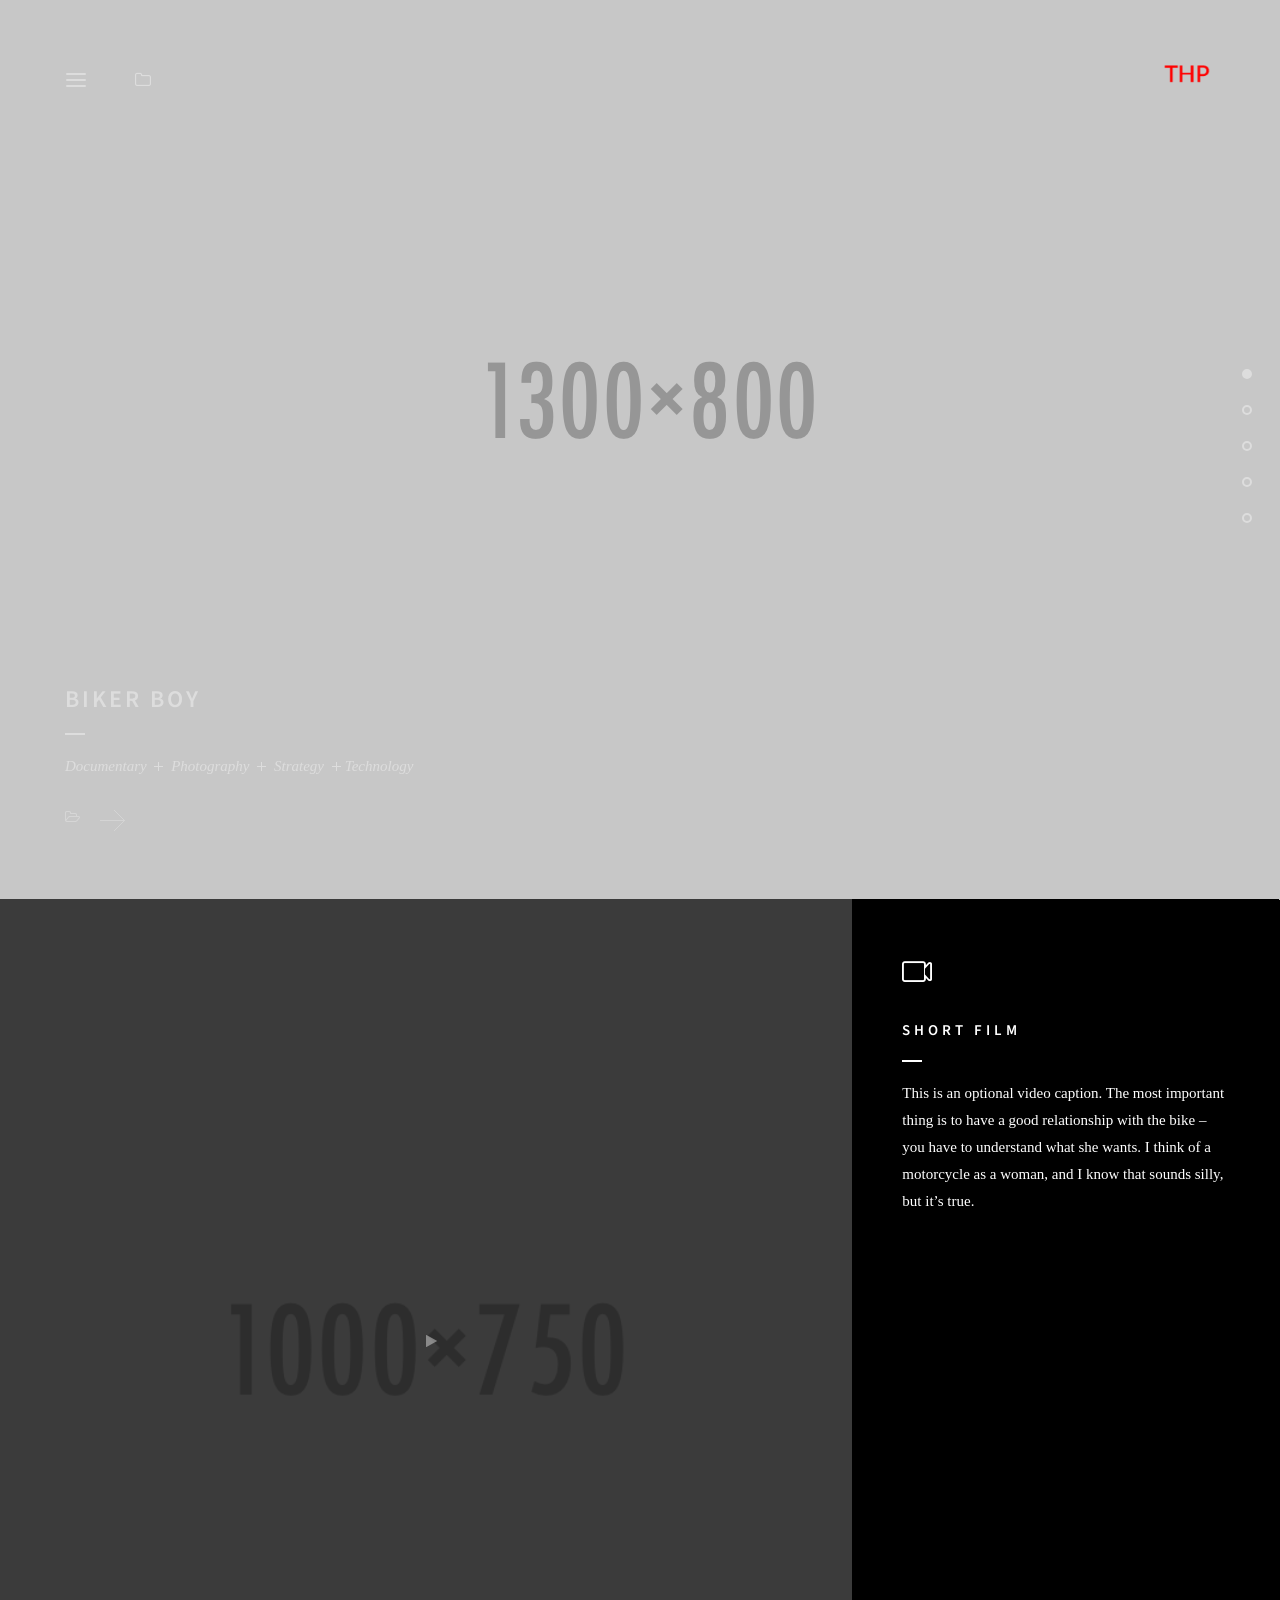
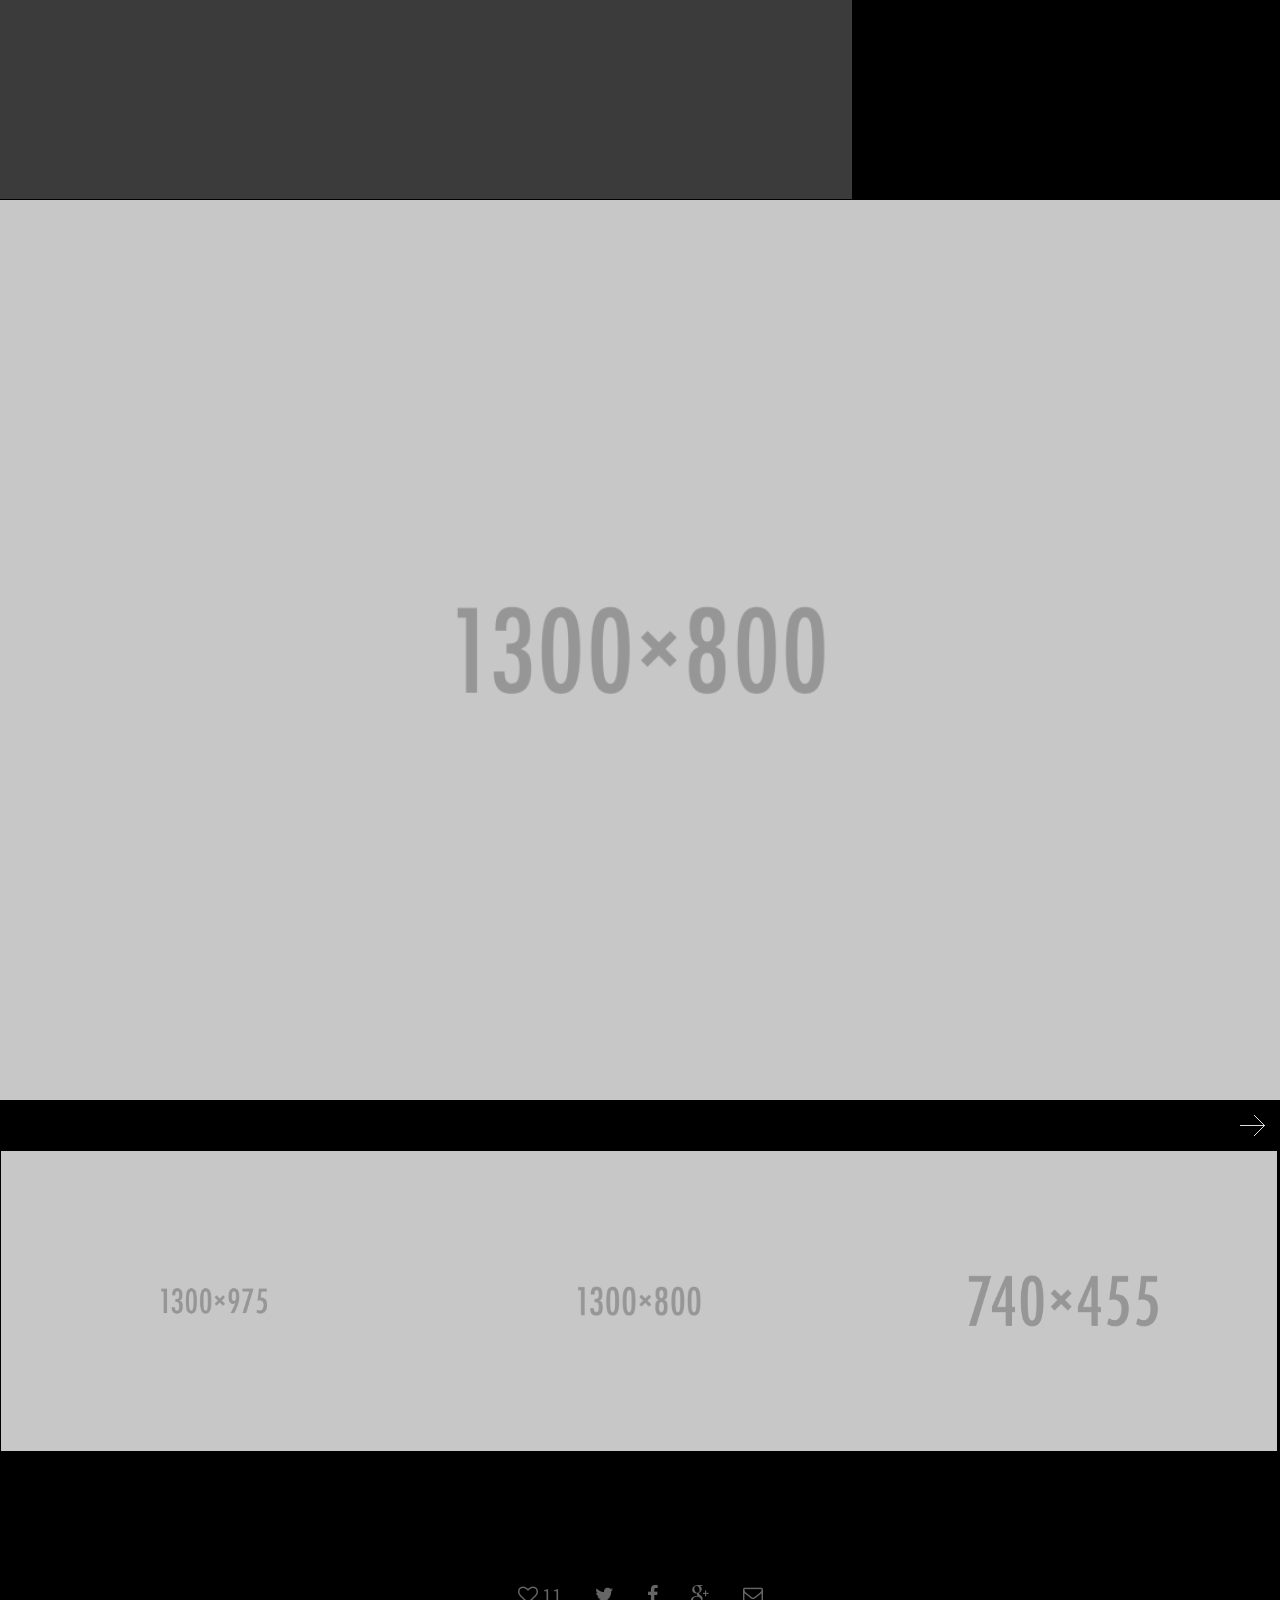
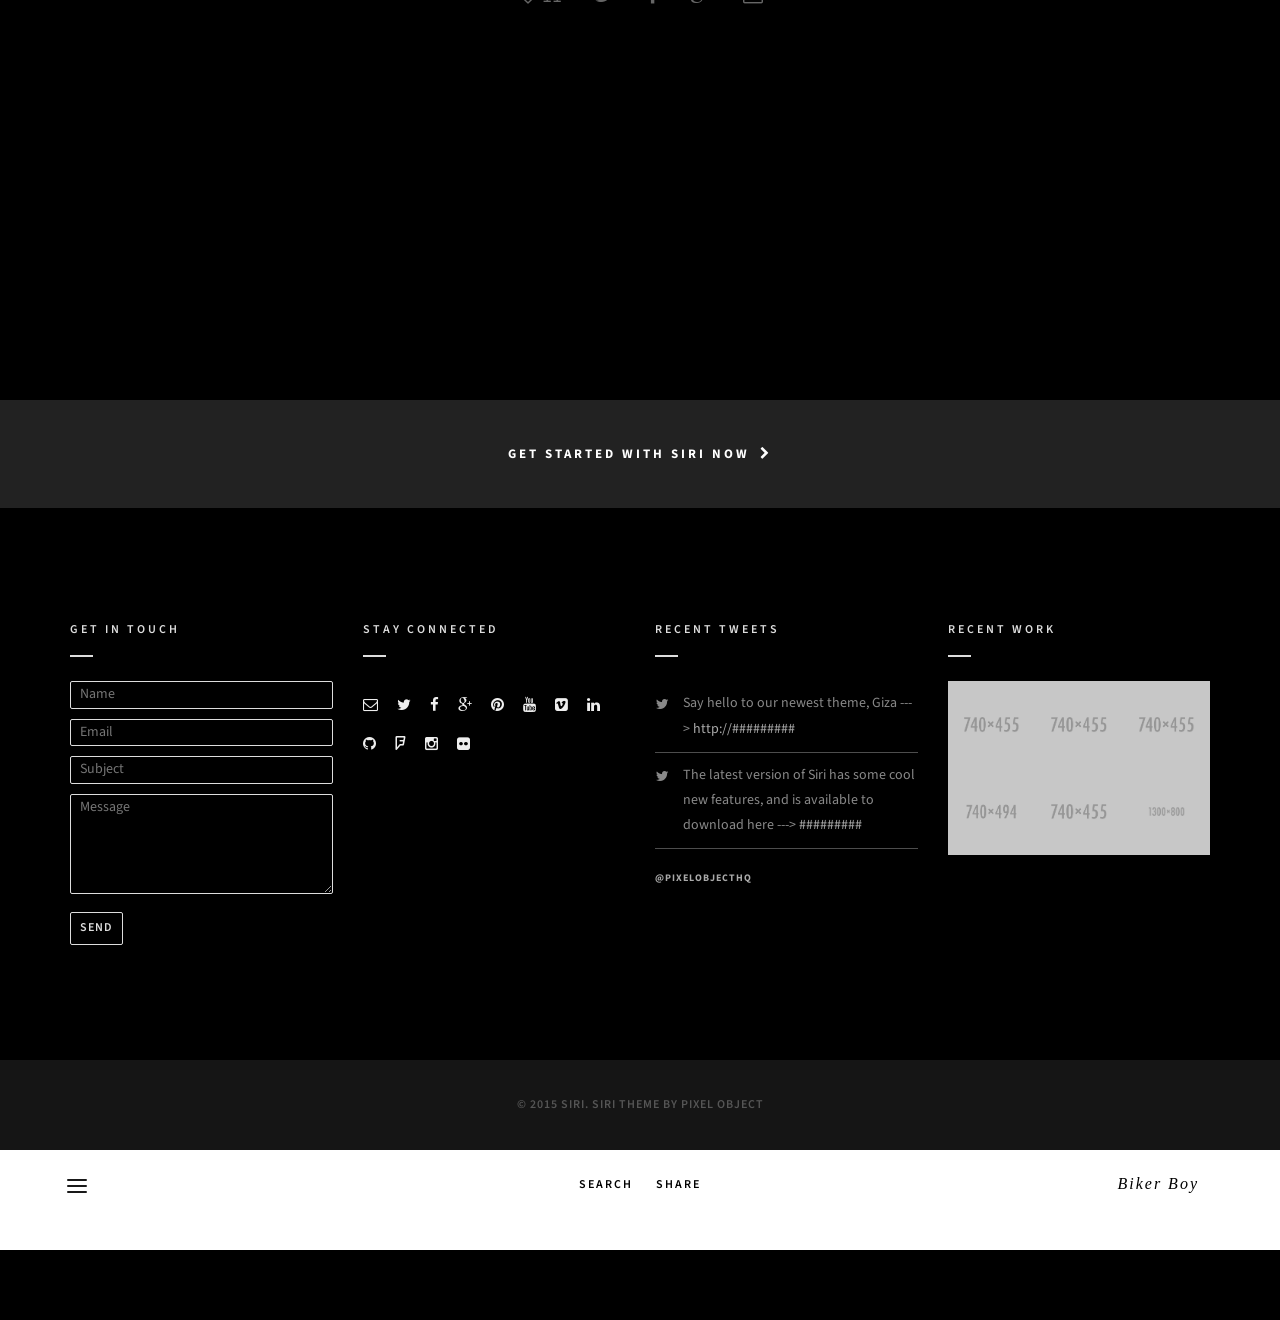
==== HTML/heavy-sizzle.html @ 686cc99c "Adding new logo & sizzle page" ====
<!DOCTYPE html>

<html lang="en-GB" class="js no-touch skrollr skrollr-desktop"><!--<![endif]-->
<head>
    <meta http-equiv="Content-Type" content="text/html; charset=UTF-8">
<meta charset="UTF-8">
<meta name="viewport" content="width=device-width, initial-scale=1">
<link rel="icon" href="theme/images/favicon.ico" type="image/x-icon">
<link rel="shortcut icon" href="theme/images/favicon.ico" type="image/x-icon">
<!--[if lt IE 9]>
<script src="theme/js/html5.js" type="text/javascript"></script>
<![endif]-->
<title>Heavy Sizzle</title>
<link rel='stylesheet' id='po-bootstrap-style-css'  href='theme/css/bootstrap.min.css' type='text/css' media='all' />
<link rel='stylesheet' id='po-style-css'  href='theme/style.css' type='text/css' media='all' />
<link rel='stylesheet' id='po-page-slide-css'  href='theme/css/component.css' type='text/css' media='all' />
<!--[if lt IE 9]>
<link rel='stylesheet' id='po-ie-css' href='theme/css/ie.css' type='text/css' media='all'/>
<![endif]-->
<!--[if IE 9]>
<link rel='stylesheet' id='po-ie9-css' href='theme/css/ie9.css' type='text/css' media='all'/>
<![endif]-->
<link rel='stylesheet' id='po-google-font-css'  href='http://fonts.googleapis.com/css?family=Source+Sans+Pro%3A300%2C400%2C600&#038;' type='text/css' media='all' />
<link rel='stylesheet' id='po-font-awesome-css'  href='theme/font-awesome/css/font-awesome.min.css' type='text/css' media='all' />
<link rel='stylesheet' id='po-linecons-css'  href='theme/css/linecons.css' type='text/css' media='all' />
<link rel='stylesheet' id='theme-css'  href='theme/theme.css' type='text/css' media='all' />
<!--<link rel='stylesheet' id='custom-style-css'  href='theme/css/custom-style.css?ver=4.2.2' type='text/css' media='all' />-->

</head>

<body class="custom-background home-slider slidepage">

<div class="loading-nologo fa-spin"></div>
<div class="site-container">
    <div id="st-container" class="st-container">

		<!--
			example menus
			these menus will be on top of the push wrapper
		-->
		<nav class="st-menu st-effect-1 scroll-pane st-menu-ie" id="menu-1">
			<!--[if IE ]>
			<div class="close-ie"></div><![endif]-->
			<div class="port-description">
				<h2 class="standard-header">The Heavy Sizzle</h2>

				<div class="nav-border"></div>
				<div class="nav-margin30">

<!--
					<div class="portfolio-date">
						<ul>
							<li>Date Mmmm,DD YYYY</li>
						</ul>
					</div>
-->
					<div class="portfolio-cat">
						<ul>
							<li><a href="#" rel="tag">AR</a>
							</li>
							<li><a href="#" rel="tag">Video</a>
							</li>
							<li><a href="#"
							       rel="tag">Mobile Apps</a></li>
							<li><a href="#" rel="tag">Art</a>
                                          <li><a href="#" rel="tag">Campaigns</a>
							</li>
						</ul>
					</div>
<!--					<div class="portfolio-link">
						<ul>
							<li><a href="" target="_blank">Visit Website</a></li>
						</ul>
					</div>
-->

				</div>

				<p class="nav-para">
					Our sizzle reel gives a quick sample of some of our notable projects, ranging from simple 2D AR overlays to 3D Digital Sculptures and beyond. </p>
			</div>
		</nav>
        <nav class="st-menu left st-effect-4 scroll-pane">
    <!--[if IE 8]>
    <div class="menu-greyscale"></div><![endif]-->
    <div class="st-menu-inner">
        <a href="index.html">
            <img class="logo-menu logo" src="theme/images/logo2.png" alt="logo">
        </a>

        <div class="menu-nav-inner">
            <div class="menu-side-menu-container">
                <ul id="menu-side-menu" class="menu">
                    <li class="menu-item ">
                        <a href="index.html">Main</a>
                    </li>
                    <li class=" menu-item"><a href="portfolio.html">Portfolio</a>
      <!--                  <ul class="sub-menu">
                            <li class="menu-item">
                                <a href="portfolio-image.html">Image</a>
                            </li>
                      </ul> -->
                    </li>
                    <li class="team menu-item"> <a href="team-image.html">Team</a> <!-- changed from team.html -->
      <!--                 <ul class="sub-menu">
                          <li class="menu-item">
                             <a href="team-image.html">Image</a>
                          </li>
                    </ul> -->
                    </li>
                    <li class="menu-item"><a href="">Pages</a>
                        <ul class="sub-menu">
                            <li class="menu-item">
                                <a href="about.html">About</a>
                            </li>
                            <li class="menu-item">
                                <a href="blog.html">What Interests Us</a>
                            </li>
                            <li class="menu-item">
                                <a href="contact.html">Contact</a>
                            </li>
<!--
                            <li class="menu-item">
                                <a href="full-width.html">Full Width</a>
                            </li>
                            <li class="menu-item">
                                <a href="archives.html">Archives</a>
                            </li>
-->
                        </ul>
                    </li>
                </ul>
            </div>

            <div class="social-links-center">
                <ul class="social-links">
                    <li><a href="#"><span class="index green"><i class="fa fa-envelope-o"></i></span></a></li>
                    <li><a href="#"><span class="index twit"><i class="fa fa-twitter"></i></span></a></li>
                    <li><a href="#"><span class="index fb"><i class="fa fa-facebook"></i></span></a></li>
                    <li><a href="#"><span class="index goog"><i class="fa fa-google-plus"></i></span></a></li>
                    <li><a href="#"><span class="index pint"><i class="fa fa-pinterest"></i></span></a></li>
                    <li><a href="#"><span class="index yt"><i class="fa fa-youtube"></i></span></a></li>
                    <li><a href="#"><span class="index vimeo"><i class="fa fa-vimeo-square"></i></span></a></li>
                    <li><a href="#"><span class="index linked"><i class="fa fa-linkedin"></i></span></a></li>
                    <li><a href="#"><span class="index git"><i class="fa fa-github"></i></span></a></li>
                    <li><a href="#"><span class="index fours"><i class="fa fa-foursquare"></i></span></a></li>
                    <li><a href="#"><span class="index insta"><i class="fa fa-instagram"></i></span></a></li>
                    <li><a href="#"><span class="index flickr"><i class="fa fa-flickr"></i></span></a></li>
                </ul>
                <div class="clear-float"></div>
            </div>
        </div>
    </div>
</nav>
		<!-- content push wrapper -->
		<!--[if !IE]><!-->
		<div class="st-pusher left">
			<!--<![endif]-->
			<!--[if IE]>
			<div class="st-pusher left st-pusher-ie"><![endif]-->
			<div class="st-content"><!-- this is the wrapper for the content -->
				<div class="st-content-inner entry-content light-content">
					<!-- extra div for emulating position:fixed of the menu -->
					<div id="search-content" class="site-shade-content">
						<div class="site-shade-content-inner">
							<form role="search" method="get" class="search-form" action="#">
								<i class="fa fa-search search-icon-form"></i>
								<input type="search" class="search-field"  name="s" autofocus>
							</form>
						</div>
					</div>
					<div id="search-shade" class="site-shade"></div>

					<div id="share-content" class="share-links-site">
						<a class="mail"
						   href="#"><i
								class="fa fa-envelope-o"></i></a>

						<a class="goog"
						   href="#"
						   onclick="window.open(this.href,
      '', 'menubar=no,toolbar=no,resizable=yes,scrollbars=yes,height=600,width=600');return false;"><i
								class="fa fa-google-plus"></i></a>
						<a class="twit"
						   href="#"
						   onclick="window.open(this.href,
      '', 'menubar=no,toolbar=no,resizable=yes,scrollbars=yes,height=260,width=600');return false;"><i
								class="fa fa-twitter"></i></a>
						<a class="fb"
						   href="#"
						   onclick="window.open(this.href,
      '', 'menubar=no,toolbar=no,resizable=yes,scrollbars=yes,height=220,width=600');return false;"><i
								class="fa fa-facebook"></i></a>

						<div class="clear-float"></div>
					</div>
					<div id="share-shade" class="site-shade"></div>


					<div class="po-column menu-bars-port st-trigger-effects" data-delay="2200"
					     data-animation="move-down-short">
						<div class="menu-close"></div>
						<button type="button" class="navbar-toggle button-menu" data-effect="st-effect-4">
							<span class="icon-bar"></span>
							<span class="icon-bar"></span>
							<span class="icon-bar"></span>
						</button>
					</div>

					<div class="po-column top-folder-port st-trigger-effects" data-delay="2200"
					     data-animation="move-down-short">
						<div class="st-trigger-effects">
							<button class="button-icon-left-manual-port" data-effect="st-effect-1">
								<i class="fa fa-folder-o"></i>
							</button>
						</div>
					</div>

					<div class="po-column top-logo-outer" data-delay="2200" data-animation="move-down-short">
						<div class="top-logo-container">
							<a href="#">

								<img class="logo" src="theme/images/logo2.png" alt="logo">

							</a>
						</div>
					</div>


					<div class="fullpage">
						<div data-fptooltip="top" class="section section-slides-port white-content cover-center-background background-image-bike-mini">
							<!--[if IE 8]><img class="fullbackground-slide2" src="images/1300-800.png"/><![endif]-->
							<div class="portfolio-info-top">
								<div class="slider-image-inner-portfolio">
                                    <div class="po-column slider-caption-portfolio margin padding" data-delay="1700" data-animation="move-up-short">
										<h1 class="standard-header">Biker Boy</h1>


										<div class="sepline-port"></div>

										<div class="subtitle-port">Documentary <span class="cat-sep"></span> Photography
											<span class="cat-sep"></span> Strategy <span class="cat-sep"></span>Technology
										</div>


										<div class="port-details" >

											<a href="portfolio.html"><i class="fa fa-folder-open-o port-back"></i></a>
											<a href="alpha-male.html" rel="prev">
												<div class="nav-portfolio-item nav-portfolio-item-2 mleft20">
													<div class="prev-portfolio-item"><h5
															class="prev-portfolio-item-text-2">Alpha Male</h5></div>
													<div class="clearfix"></div>

												</div>
											</a></div>
									</div>
								</div>
							</div>

						</div>


						<section data-fptooltip="video" class="section section-slides-port section-slides-port-video"
						         data-embed='<iframe src="//player.vimeo.com/video/13557939?title=0&amp;byline=0&amp;portrait=0&amp;autoplay=1&amp;loop=1" width="500" height="281" frameborder="0" webkitallowfullscreen mozallowfullscreen allowfullscreen></iframe>'>
							<div class="container video-height-container">
								<div class="row po-full-width video-height">
									<div class="video-shade"></div>
									<div class="slider-video-portfolio">

									</div>
									<div class="col-sm-7 col-md-8 video-side biker-boy-1">
										<div class="play-hover">
											<i class="fa fa-play play-icon"></i>
										</div>

										<div class="video-shade-portfolio-image">

										</div>
									</div>
									<div class="col-sm-5 col-md-4 video-details-side black-background">
										<div class="padding50">
											<i class="li_video fa-big-icon"></i>

											<h2 class="standard-header text-white">short film</h2>

											<div class="box_div"></div>
                            <span class="biker_box">This is an optional video caption. The most important thing is to have a good relationship with the bike – you have to understand what she wants. I think of a motorcycle as a woman, and I know that sounds silly, but it&#8217;s true.<br/>
                            </span>
										</div>

									</div>
								</div>
							</div>
						</section>


						<section data-fptooltip="slide" class="section section-slides">


							<div class="po-portfolio-slider2">
								<ul class="po-portfolio-slider-loop">

									<li class="bmx_mini3">
									</li>

									<li class="bmx_mini2">
									</li>

									<li class="bmx_mini">
									</li>


								</ul>
							</div>
						</section>


						<div data-fptooltip="related" class="section section-slides section-footer">
							<div class="next-portfolio-item-container">
								<div class="row po-full-width">
									<div class="col-xs-6 white-content padding">
									</div>
									<div class="col-xs-6 white-content padding">
										<a href="alpha-male.html" rel="prev">
											<div class="nav-portfolio-item">
												<div class="prev-portfolio-item">
													<h5 class="prev-portfolio-item-text">Alpha Male</h5>
												</div>
												<div class="clearfix"></div>
											</div>
										</a></div>
								</div>
							</div>
							<div class="portfolio-item-effect-2 related-alpha">
								<div class="grid">

									<a class="po-column col-sm-4 port-cont no-padding-port"
									   href="#"
									   data-animation="fade-in-port" >
										<figure class="effect-chico">

											<div class="port-img port-img-rectangle background-image-paris-mini"></div>

											<figcaption>
												<h2>Pigeons in Paris</h2>
											</figcaption>
										</figure>
									</a>


									<a class="po-column col-sm-4 port-cont no-padding-port" href="tramp.html"
									    data-animation="fade-in-port" >
										<figure class="effect-chico">

											<div class="port-img port-img-rectangle tramp_fig"></div>

											<figcaption>
												<h2>Tramp</h2>
											</figcaption>
										</figure>
									</a>


									<a class="po-column col-sm-4 port-cont no-padding-port" href="hanging-camera.html"  data-animation="fade-in-port">
										<figure class="effect-chico">

											<div class="port-img port-img-rectangle hanging_fig"></div>

											<figcaption>
												<h2>Hanging Camera</h2>
											</figcaption>
										</figure>
									</a>

								</div>
							</div>
							<div class="clear-float">

								<div class="share-links-2">
									<ul>
										<li>
											<div class="love green">
												<div class="love-it-wrapper"><a href="#" class="love-it"><i
															class="fa fa-heart-o"></i></a> <span
														class="love-count">11</span></div>
											</div>
										</li>


										<li>
											<a href="#"
											   onclick="window.open(this.href,
              '', 'menubar=no,toolbar=no,resizable=yes,scrollbars=yes,height=260,width=600');return false;"><span
													class="index twit"><i class="fa fa-twitter"></i></span></a></li>
										<li>
											<a href="#"
											   onclick="window.open(this.href,
              '', 'menubar=no,toolbar=no,resizable=yes,scrollbars=yes,height=220,width=600');return false;"><span
													class="index fb"><i class="fa fa-facebook"></i></span></a></li>
										<li>
											<a href="#"
											   onclick="window.open(this.href,
              '', 'menubar=no,toolbar=no,resizable=yes,scrollbars=yes,height=600,width=600');return false;"><span
													class="index goog"><i class="fa fa-google-plus"></i></span></a></li>
										<li>
											<a href="#"><span
													class="index mail"><i class="fa fa-envelope-o"></i></span></a></li>


									</ul>
								</div>

							</div>


						</div>


						<div data-fptooltip="footer" class="section section-slides section-footer">
							<div class="big-black">
								<div>
									<div class="padding">
										<div class="row po-full-width">
											<div class="po-column col-sm-12 padding" data-delay="0"
											     data-animation="fade-in"><a href="#"
											                                 class="banner-button #222222 btn-lg btn-block btn-icon-ani">Get
													started with Siri now</a></div>
										</div>
									</div>
									<div class="footer-container">
										<div class="footer-inner-container">
											<div class="container">
												<div class="row">
													<div class="po-column col-md-3" data-delay="0"
													     data-animation="fade-in">
														<h6 class="standard-header-small">
															Get in touch</h6>

														<div class="header-line-left-footer"></div>
														<div role="form" class="formoids" id="formoids-f501-o1"
														     dir="ltr">
															<div class="screen-reader-response"></div>
															<form action="#">

																<p><span
																		class="formoids-form-control-wrap your-name"><input
																			type="text" name="your-name"
																			size="40"


																			placeholder="Name"/></span></p>

																<p><span
																		class="formoids-form-control-wrap your-email"><input
																			type="email" name="your-email"
																			size="40"


																			placeholder="Email"/></span></p>

																<p><span
																		class="formoids-form-control-wrap your-subject"><input
																			type="text" name="your-subject"
																			size="40"

																			 placeholder="Subject"/></span>
																</p>

																<p><span
																		class="formoids-form-control-wrap your-message"><textarea
																			name="your-message" cols="40" rows="10"
																			class="area"

																			placeholder="Message"></textarea></span></p>

																<p><input type="submit" value="Send"
																          class="formoids-submit"/>
																</p>

																<div
																	class="formoids-response-output formoids-display-none"></div>
															</form>
														</div>
													</div>
													<div class="po-column col-md-3" data-delay="0"
													     data-animation="fade-in">
														<h6 class="standard-header-small">
															Stay connected</h6>

														<div class="header-line-left-footer"></div>
														<ul class="footer-links">
															<li><a href="#"><span class="index green"><i
																			class="fa fa-envelope-o"></i></span></a>
															</li>
															<li><a href="http://www.twitter.com"><span
																		class="index twit"><i class="fa fa-twitter"></i></span></a>
															</li>
															<li><a href="https://www.facebook.com"><span
																		class="index fb"><i class="fa fa-facebook"></i></span></a>
															</li>
															<li><a href="#"><span class="index goog"><i
																			class="fa fa-google-plus"></i></span></a>
															</li>
															<li><a href="http://www.pinterest.com"><span
																		class="index pint"><i
																			class="fa fa-pinterest"></i></span></a></li>
															<li><a href="#"><span class="index yt"><i
																			class="fa fa-youtube"></i></span></a></li>
															<li><a href="http://www.vimeo.com"><span
																		class="index vimeo"><i
																			class="fa fa-vimeo-square"></i></span></a>
															</li>
															<li><a href="#"><span class="index linked"><i
																			class="fa fa-linkedin"></i></span></a></li>
															<li><a href="#"><span class="index git"><i
																			class="fa fa-github"></i></span></a></li>
															<li><a href="#"><span class="index fours"><i
																			class="fa fa-foursquare"></i></span></a>
															</li>
															<li><a href="http://instagram.com"><span
																		class="index insta"><i
																			class="fa fa-instagram"></i></span></a></li>
															<li><a href="#"><span class="index flickr"><i
																			class="fa fa-flickr"></i></span></a></li>
														</ul>
														<div class="clear-float"></div>
													</div>
													<div class="po-column col-md-3" data-delay="0"
													     data-animation="fade-in">
														<h6 class="standard-header-small">
															Recent tweets</h6>

														<div class="header-line-left-footer"></div>

														<div class="recent-tweets">
															<ul>
																<li>Say hello to our newest theme, Giza ---&gt; <a
																		href="#" target="_blank">http://#########</a><br>
																<li>The latest version of Siri has some cool new
																	features, and is available to download here ---&gt;
																	<a href="#" target="_blank">#########</a><br>
															</ul>
															<div class="tweet-name">
																<a href="#">@PixelObjectHQ</a>
															</div>
														</div>


													</div>
													<div class="po-column col-md-3" data-delay="0"
													     data-animation="fade-in">
														<h6 class="standard-header-small">
															Recent work</h6>

														<div class="header-line-left-footer"></div>

														<div class="portfolio-item-effect">
															<div class="portfolio-item-footer col-sm-4 column-4">
																<a class="po-tooltip"
																   href="biker-boy.html"
																   data-toggle="tooltip" data-placement="bottom"
																   data-delay="100" title="Biker Boy">
																	<div class="liquid-container-footer">
																		<!--[if !IE 8]><!-->
																		<div class="grid cs-style-3 media-container">
																			<figure>
																			</figure>
																		</div>
																		<!--<![endif]-->
																		<img class="img-responsive"
																		     src="images/740-455.png"
																		     alt="Biker Boy"/>

																	</div>
																</a>
															</div>
															<div class="portfolio-item-footer col-sm-4 column-4">
																<a class="po-tooltip" href="alpha-male.html"
																   data-toggle="tooltip" data-placement="bottom"
																   data-delay="100" title="Alpha Male">
																	<div class="liquid-container-footer">
																		<!--[if !IE 8]><!-->
																		<div class="grid cs-style-3 media-container">
																			<figure>
																			</figure>
																		</div>
																		<!--<![endif]-->
																		<img class="img-responsive"
																		     src="images/740-455.png"
																		     alt="Alpha Male"/>

																	</div>
																</a>
															</div>
															<div class="portfolio-item-footer col-sm-4 column-4">
																<a class="po-tooltip"
																   href="hanging-camera.html"
																   data-toggle="tooltip" data-placement="bottom"
																   data-delay="100" title="Hanging Camera">
																	<div class="liquid-container-footer">
																		<!--[if !IE 8]><!-->
																		<div class="grid cs-style-3 media-container">
																			<figure>
																			</figure>
																		</div>
																		<!--<![endif]-->
																		<img class="img-responsive"
																		     src="images/740-455.png"
																		     alt="Hanging Camera"/>

																	</div>
																</a>
															</div>
															<div class="portfolio-item-footer col-sm-4 column-4">
																<a class="po-tooltip" href="rush-hour.html"
																   data-toggle="tooltip" data-placement="bottom"
																   data-delay="100" title="Rush Hour">
																	<div class="liquid-container-footer">
																		<!--[if !IE 8]><!-->
																		<div class="grid cs-style-3 media-container">
																			<figure>
																			</figure>
																		</div>
																		<!--<![endif]-->
																		<img class="img-responsive"
																		     src="images/740-494.png"
																		     alt="Rush Hour"/>

																	</div>
																</a>
															</div>
															<div class="portfolio-item-footer col-sm-4 column-4">
																<a class="po-tooltip"
																   href="raging-buffalo.html"
																   data-toggle="tooltip" data-placement="bottom"
																   data-delay="100" title="Raging Buffalo">
																	<div class="liquid-container-footer">
																		<!--[if !IE 8]><!-->
																		<div class="grid cs-style-3 media-container">
																			<figure>
																			</figure>
																		</div>
																		<!--<![endif]-->
																		<img class="img-responsive"
																		     src="images/740-455.png"
																		     alt="Raging Buffalo"/>

																	</div>
																</a>
															</div>
															<div class="portfolio-item-footer col-sm-4 column-4">
																<a class="po-tooltip" href="tramp.html"
																   data-toggle="tooltip" data-placement="bottom"
																   data-delay="100" title="Tramp">
																	<div class="liquid-container-footer">
																		<!--[if !IE 8]><!-->
																		<div class="grid cs-style-3 media-container">
																			<figure>
																			</figure>
																		</div>
																		<!--<![endif]-->
																		<img class="img-responsive"
																		     src="images/1300-800.png"
																		     alt="Tramp"/>

																	</div>
																</a>
															</div>
															<div class="clear-float"></div>
														</div>


													</div>
												</div>
											</div>
										</div>
									</div>
									<!-- .footer-container -->
									<div class="footer-container-bottom">
										<div class="container">
											<div class="row">
												<div class="po-column col-sm-12 no_margin_no_padding" data-delay="0" data-animation="fade-in">

													<div class="col-sm-12 copyright"> 														<p class="text-center"><span>&copy; 2015 Siri. <a 																	href="index.html">Siri 																	Theme</a> by <a href="index.html">Pixel 																	Object</a></span></p> 													</div>
													</div>
												</div>
											</div>
										</div>
									</div>
									<!-- .footer-container-bottom -->
									<div class="bottom-nav-slide">
										<div class="port-bottom-name st-trigger-effects">
											<button data-effect="st-effect-1" class="title-bottom">

												Biker Boy <i class="fa fa-angle-right title-bottom-icon"></i>

											</button>
										</div>
										<div class="menu-bars-bottom-slide st-trigger-effects">
											<div class="menu-close-dark"></div>
											<button type="button" id="menu-nav-footer" class="navbar-toggle"
											        data-effect="st-effect-4">
												<span class="icon-bar dark"></span>
												<span class="icon-bar dark"></span>
												<span class="icon-bar dark"></span>
											</button>
										</div>
										<div class="horiz-nav-bottom">
											<ul class="menu bottom-menu">
												<li class="menu-item search-prompt">Search</li>

												<li class="menu-item share-prompt">Share</li>

											</ul>
											<ul class="menu mobile-bottom-menu">
												<li class="menu-item search-prompt"><i class="fa fa-search"></i></li>

												<li class="menu-item share-prompt"><i class="fa fa-share-alt"></i></li>

											</ul>
										</div>
									</div>
									<!-- .bottom-nav -->


								</div>
							</div>
						</div>

					</div>

				</div>
				<!--fullpage -->


			</div>
			<!-- /st-content-inner -->
		</div>
		<!-- /st-content -->
	</div>
	<!-- /st-pusher -->


<script type="text/javascript" src="theme/js/jquery.js"></script>
<script type="text/javascript" src="theme/js/jquery-migrate.min.js"></script>
<script type="text/javascript" src="theme/js/jquery1102.js"></script>
<script type="text/javascript" src="theme/js/script.js"></script>

<script type='text/javascript' src='theme/js/jquery.cookie.js'></script>
<script type='text/javascript' src='http://maps.google.com/maps/api/js?sensor=false'></script>
<script type="text/javascript" src="theme/js/jquery192.js"></script>
<script type="text/javascript" src="theme/js/jquery.appear.js"></script>
<script type="text/javascript" src="theme/js/theme-plugins.js"></script>
<script type="text/javascript" src="theme/js/view.min.js"></script>
<script type="text/javascript" src="theme/js/jquery.fitvids.js"></script>
<script type="text/javascript" src="theme/js/jquery.bxslider.min.js"></script>
<script type="text/javascript" src="theme/js/jquery.stellar.js"></script>
<script type="text/javascript" src="theme/js/bootstrap.min.js"></script>
<script type="text/javascript" src="theme/js/modernizr.custom.js"></script>
<script type="text/javascript" src="theme/js/navigation.js"></script>
<script type="text/javascript" src="theme/js/skip-link-focus-fix.js"></script>
<script type="text/javascript" src="theme/js/jquery.scrollSections.js"></script>
<script type="text/javascript" src="theme/js/jquery.slimscroll.min.js"></script>
<script type="text/javascript" src="theme/js/jquery.fullPage.js"></script>
<script type="text/javascript" src="theme/js/jquery.nav.js"></script>
<script type="text/javascript" src="theme/js/classie.js"></script>
<script type="text/javascript" src="theme/js/sidebarEffects.js"></script>
<script type="text/javascript" src="theme/js/theme_script.js"></script>
</body>
</html>
---- HTML/theme/style.css ----
/* Table of Contents
--------------------------------------------------

	#structure
	#blog
	#headers
	#buttons
	#po-slider
	#animations
	#icon-box
	#count
	#portfolio
	#progress-bars
	#contact
	#footer
	#clients
	#team
	#testimonials
	#social
	#search
	#color
	#widgets
	#modal
	#scroll
	#sidenav

--------------------------------------------------
*/
/* #structure
--------------------------------------------------*/
:focus {
    outline:0
}

.site-container {
    opacity:0
}

@-moz-document url-prefix() {
    a:focus {;
        outline:none
    }
}

button::-moz-focus-inner,input[type="submit"]::-moz-focus-inner,input[type="button"]::-moz-focus-inner {
    border:0
}

.entry-content {
    -webkit-font-smoothing:antialiased;
    -moz-osx-font-smoothing:grayscale;
    -webkit-backface-visibility:hidden
}

ul,li {
    list-style:none
}

body {
    background:#000
}

.clear-float {
    clear:both
}

.top-page-anchor {
    position:relative;
    z-index:99;
    width:100%
}

a {
    transition:all .2s ease-in-out;
    -webkit-transition:all .2s ease-in-out;
    -moz-transition:all .2s ease-in-out;
    -ms-transition:all .2s ease-in-out
}

a:hover {
    text-decoration:none
}

@media (max-width: 767px) {
    .logo {
        width:auto!important
    }
}

@media (min-width: 768px) {
    .logo {
        width:auto!important
    }
}

@media (min-width: 768px) and (max-width: 991px) {
    .logo {
        display:block;
        margin:0 auto;
        width:auto!important
    }
}

@media (min-width: 992px) {
    .logo {
        width:auto!important
    }
}

.left .top-logo-top .logo {
    float:right
}

@media (max-width: 767px) {
    .logo-portfolio {
        max-height:70px;
        display:block;
        margin:0 auto
    }
}

@media (max-width: 767px) {
    .logo-menu {
        max-height:75px;
        display:block;
        opacity:1;
        transition:all .2s ease-in-out;
        -webkit-transition:all .2s ease-in-out;
        -moz-transition:all .2s ease-in-out;
        -ms-transition:all .2s ease-in-out;
        margin-bottom:35px
    }
}

@media (min-width: 768px) {
    .logo-menu {
        max-height:75px;
        display:block;
        opacity:1;
        transition:all .2s ease-in-out;
        -webkit-transition:all .2s ease-in-out;
        -moz-transition:all .2s ease-in-out;
        -ms-transition:all .2s ease-in-out;
        margin-bottom:35px
    }
}

@media (min-width: 992px) {
    .logo-menu {
        max-height:75px;
        margin:0 auto;
        display:block;
        opacity:1;
        transition:all .2s ease-in-out;
        -webkit-transition:all .2s ease-in-out;
        -moz-transition:all .2s ease-in-out;
        -ms-transition:all .2s ease-in-out;
        margin-bottom:35px
    }
}

.logo-menu:hover {
    opacity:.8
}

@media (max-width: 767px) {
    .logo-blog {
        max-height:70px
    }
}

@media (min-width: 768px) and (max-width: 991px) {
    .logo-blog {
        max-height:110px
    }
}

@media (max-width: 767px) {
    .logo-blog-container {
        margin-top:30px;
        max-height:70px
    }
}

@media (min-width: 768px) {
    .logo-blog-container {
        margin-top:90px;
        max-height:110px
    }
}

@media (min-width: 992px) {
    .logo-blog-container {
        margin-top:70px
    }
}

@media (max-width: 767px) {
    .logo-subtitle {
        font-size:15px;
        margin-top:30px;
        text-align:center
    }
}

@media (min-width: 768px) {
    .logo-subtitle {
        font-size:15px;
        text-align:center;
        width:60%;
        margin:30px auto;
        font-style:italic
    }
}

@media (min-width: 992px) {
    .logo-subtitle {
        font-size:15px;
        width:100%;
        margin:30px 0;
        text-align:left;
        font-style:italic
    }
}

@media (min-width: 992px) {
    p {
        line-height:1.7
    }
}

@media (min-width: 992px) {
    h4 {
        line-height:1.4
    }
}

.container,.row,.po-column {
    line-height:1.8
}

.po-page-header {
    padding:8px 0 24px;
    background-color:#eee;
    border-bottom:1px solid #ddd
}

input[type="text"],input[type="email"],input[type="search"],textarea {
    -webkit-appearance:none
}

#crumbs {
    font-size:12px;
    margin-top:14px
}

#crumbs a {
    color:#333;
    transition:all .2s ease-in-out;
    -webkit-transition:all .2s ease-in-out;
    -moz-transition:all .2s ease-in-out;
    -ms-transition:all .2s ease-in-out
}

#crumbs a:hover {
    text-decoration:none
}

#crumbs .delim {
    padding:0 5px;
    color:#999
}

.po-page {
    width:100%;
    min-height:352px;
    background-color:#fff;
    padding-bottom:69px
}

.page-padding {
    padding-top:50px
}

.page-comments .comments-area {
    padding-bottom:50px
}

.column-content {
    padding:0 10px
}

.column-content-left {
    padding:0 10px 0 0
}

.column-content img {
    max-width:100%;
    height:auto
}

@media (max-width: 1024px) {
    .po-column-mobile {
        opacity:1
    }
}

@media (max-width: 767px) {
    .po-column-line {
        padding:5px 0;
        opacity:1
    }
}

@media (max-width: 767px) {
    .po-column {
        padding:20px 15px;
        opacity:1
    }
}

@media (min-width: 768px) {
    .po-column {
        padding:25px 15px;
        opacity:1
    }
}

@media (min-width: 1025px) {
    .po-column {
        opacity:0
    }
}

@media (max-width: 1024px) {
    .po-column-mobile-ani {
        opacity:1
    }
}

@media (min-width: 1025px) {
    .po-column-mobile-ani {
        opacity:0
    }
}

.po-column.shown,.no-js .po-column,.no-cssanimations .po-column {
    opacity:1
}

@media (max-width: 1024px) {
    .po-column-mobile.shown,.no-js .po-column-mobile,.no-cssanimations .po-column-mobile {
        opacity:1
    }
}

@media (max-width: 1024px) {
    .po-column-mobile-ani.shown,.no-js .po-column-mobile-ani,.no-cssanimations .po-column-mobile-ani {
        opacity:1
    }
}

@media (min-width: 1025px) {
    .po-column-mobile-ani.shown,.no-js .po-column-mobile-ani,.no-cssanimations .po-column-mobile-ani {
        opacity:1
    }
}

.po-column p {
    color:#444
}

.po-column img {
    max-width:100%;
    height:auto;
    padding-bottom:0!important;
    margin-bottom:0!important
}

.po-full-width {
    padding:0;
    margin:0;
    width:100%
}

@media (max-width: 767px) {
    .po-section {
        padding-top:30px;
        padding-bottom:30px
    }
}

@media (min-width: 768px) {
    .po-section {
        padding-top:30px;
        padding-bottom:30px
    }
}

@media (min-width: 992px) {
    .po-section {
        padding-top:100px;
        padding-bottom:100px
    }
}

.po-section {
    position:relative;
    overflow:hidden
}

.po-section-fixed {
    background-attachment:fixed
}

.section-background-white {
    background-color:#fff
}

.section-background-dark {
    background-color:#000
}

.section-background-light {
    background-color:#f5f5f5
}

.section-background-white h1,.section-background-white h2,.section-background-white h3,.section-background-white h4,.section-background-white h5,.section-background-white h6,.section-background-white .po-number,.section-background-light h1,.section-background-light h2,.section-background-light h3,.section-background-light h4,.section-background-light h5,.section-background-light h6,.section-background-light .po-number {
    color:#000
}

.section-background-white p,.section-background-light p {
    color:#777
}

.section-background-dark h1,.section-background-dark h2,.section-background-dark h3,.section-background-dark h4,.section-background-dark h5,.section-background-dark h6,.section-background-dark .po-number,.section-background-image h1,.section-background-image h2,.section-background-image h3,.section-background-image h4,.section-background-image h5,.section-background-image h6,.section-background-image .po-number,.section-background-image-fixed h1,.section-background-image-fixed h2,.section-background-image-fixed h3,.section-background-image-fixed h4,.section-background-image-fixed h5,.section-background-image-fixed h6,.section-background-image-fixed .po-number,.section-background-image-parallax h1,.section-background-image-parallax h2,.section-background-image-parallax h3,.section-background-image-parallax h4,.section-background-image-parallax h5,.section-background-image-parallax h6,.section-background-image-parallax .po-number,.section-background-video h1,.section-background-video h2,.section-background-video h3,.section-background-video h4,.section-background-video h5,.section-background-video h6,.section-background-video .po-number,.section-background-dark .po-header h1,.section-background-dark .po-header h2,.section-background-dark .po-header h3,.section-background-dark .po-header h4,.section-background-dark .po-header h5,.section-background-dark .po-header h6,.section-background-dark .po-header .po-number,.section-background-custom-white h1,.section-background-custom-white h2,.section-background-custom-white h3,.section-background-custom-white h4,.section-background-custom-white h5,.section-background-custom-white h6,.section-background-custom-white .po-number {
    color:#fff
}

.section-background-dark p,.section-background-image p,.section-background-image-fixed p,.section-background-image-parallax p,.section-background-video p,.section-background-dark .po-header p,.section-background-custom-white p {
    color:#f9f9f9
}

.section-background-dark .po-icon-float h1,.section-background-dark .po-icon-float h2,.section-background-dark .po-icon-float h3,.section-background-dark .po-icon-float h4,.section-background-dark .po-icon-float h5,.section-background-dark .po-icon-float h6 {
    color:#000
}

.section-background-dark .po-icon-float p {
    color:#444
}

.section-video {
    overflow:hidden;
    position:relative;
    width:100%;
    background-color:#000;
    background-attachment:fixed;
    background-size:cover;
    -moz-background-size:cover;
    -webkit-background-size:cover;
    background-repeat:no-repeat;
    background-position:center center;
    box-shadow:inset 0 0 20px rgba(0,0,0,0.3)
}

.section-video video {
    position:absolute;
    z-index:2;
    left:0;
    top:0;
    min-width:100%;
    min-height:100%
}

.section-video-content {
    position:relative;
    top:50%;
    z-index:999;
    width:100%
}

@media (max-width: 767px) {
    .po-background-video {
        display:none
    }
}

@media (min-width: 768px) and (max-width: 991px) {
    .po-background-video {
        display:none
    }
}

@media (min-width: 768px) {
    .po-background-video {
        opacity:0
    }
}

.section-background-white.section-shadow-top,.section-background-light.section-shadow-top {
    -webkit-box-shadow:inset 0 2px 4px 0 rgba(0,0,0,0.07);
    -moz-box-shadow:inset 0 2px 4px 0 rgba(0,0,0,0.07);
    box-shadow:inset 0 2px 4px 0 rgba(0,0,0,0.07)
}

.section-background-dark.section-shadow-top {
    -webkit-box-shadow:inset 0 2px 4px 0 rgba(0,0,0,0.8);
    -moz-box-shadow:inset 0 2px 4px 0 rgba(0,0,0,0.8);
    box-shadow:inset 0 2px 4px 0 rgba(0,0,0,0.8)
}

.section-background-white.section-shadow-bottom,.section-background-light.section-shadow-bottom {
    -webkit-box-shadow:inset 0 -2px 4px 0 rgba(0,0,0,0.07);
    -moz-box-shadow:inset 0 -2px 4px 0 rgba(0,0,0,0.07);
    box-shadow:inset 0 -2px 4px 0 rgba(0,0,0,0.07)
}

.section-background-dark.section-shadow-bottom {
    -webkit-box-shadow:inset 0 2px 4px 0 rgba(0,0,0,0.8);
    -moz-box-shadow:inset 0 2px 4px 0 rgba(0,0,0,0.8);
    box-shadow:inset 0 2px 4px 0 rgba(0,0,0,0.8)
}

.section-background-white.section-shadow,.section-background-light.section-shadow {
    -webkit-box-shadow:inset 0 0 4px 0 rgba(0,0,0,0.07);
    -moz-box-shadow:inset 0 0 4px 0 rgba(0,0,0,0.07);
    box-shadow:inset 0 0 4px 0 rgba(0,0,0,0.07)
}

.section-background-dark.section-shadow {
    -webkit-box-shadow:inset 0 0 4px 0 rgba(0,0,0,0.9);
    -moz-box-shadow:inset 0 0 4px 0 rgba(0,0,0,0.9);
    box-shadow:inset 0 0 4px 0 rgba(0,0,0,0.9)
}

.section-image.section-shadow-yes {
    -webkit-box-shadow:inset 0 -1px 4px 0 rgba(0,0,0,0.8);
    -moz-box-shadow:inset 0 -1px 4px 0 rgba(0,0,0,0.8);
    box-shadow:inset 0 -1px 4px 0 rgba(0,0,0,0.8)
}

.section-image.section-overlay-black {
    -webkit-box-shadow:inset 0 0 1000px 500px rgba(6,7,8,0.8);
    -moz-box-shadow:inset 0 0 1000px 500px rgba(6,7,8,0.8);
    box-shadow:inset 0 0 1000px 500px rgba(6,7,8,0.8)
}

.section-image.section-overlay-green {
    -webkit-box-shadow:inset 0 0 1000px 0 rgba(32,197,150,0.3);
    -moz-box-shadow:inset 0 0 1000px 0 rgba(32,197,150,0.3);
    box-shadow:inset 0 0 1000px 0 rgba(32,197,150,0.3)
}

.section-image.section-overlay-darkgreen {
    -webkit-box-shadow:inset 0 0 1000px 200px rgba(32,197,150,0.5);
    -moz-box-shadow:inset 0 0 1000px 200px rgba(32,197,150,0.5);
    box-shadow:inset 0 0 1000px 200px rgba(32,197,150,0.5)
}

.section-background-white.section-line-top {
    border-top:1px solid #e9e9e9
}

.section-background-light.section-line-top {
    border-top:1px solid #e1e1e1
}

.section-background-dark.section-line-top {
    border-top:1px solid #000
}

.section-background-white.section-line-bottom {
    border-bottom:1px solid #e9e9e9
}

.section-background-light.section-line-bottom {
    border-bottom:1px solid #e1e1e1
}

.section-background-dark.section-line-bottom {
    border-bottom:1px solid #000
}

.section-background-white.section-line {
    border-top:1px solid #e9e9e9;
    border-bottom:1px solid #e9e9e9
}

.section-background-light.section-line {
    border-top:1px solid #e1e1e1;
    border-bottom:1px solid #e1e1e1
}

.section-background-dark.section-line {
    border-top:1px solid #000;
    border-bottom:1px solid #000
}

.section-background-white.section-lineshadow-top,.section-background-light.section-lineshadow-top {
    border-top:1px solid #e1e1e1;
    -webkit-box-shadow:inset 0 2px 4px 0 rgba(0,0,0,0.05);
    -moz-box-shadow:inset 0 2px 4px 0 rgba(0,0,0,0.05);
    box-shadow:inset 0 2px 4px 0 rgba(0,0,0,0.05)
}

.section-background-dark.section-lineshadow-top {
    border-top:1px solid #000;
    -webkit-box-shadow:inset 0 2px 4px 0 rgba(0,0,0,0.8);
    -moz-box-shadow:inset 0 2px 4px 0 rgba(0,0,0,0.8);
    box-shadow:inset 0 2px 4px 0 rgba(0,0,0,0.8)
}

.section-background-white.section-lineshadow-bottom,.section-background-light.section-lineshadow-bottom {
    border-bottom:1px solid #e9e9e9;
    -webkit-box-shadow:inset 0 -2px 3px 0 rgba(0,0,0,0.03);
    -moz-box-shadow:inset 0 -2px 3px 0 rgba(0,0,0,0.03);
    box-shadow:inset 0 -2px 3px 0 rgba(0,0,0,0.03)
}

.section-background-dark.section-lineshadow-bottom {
    border-bottom:1px solid #000;
    -webkit-box-shadow:inset 0 -2px 4px 0 rgba(0,0,0,0.8);
    -moz-box-shadow:inset 0 -2px 4px 0 rgba(0,0,0,0.8);
    box-shadow:inset 0 -2px 4px 0 rgba(0,0,0,0.8)
}

.section-background-white.section-lineshadow,.section-background-light.section-lineshadow {
    border-top:1px solid #e9e9e9;
    border-bottom:1px solid #e9e9e9;
    -webkit-box-shadow:inset 0 0 4px 0 rgba(0,0,0,0.07);
    -moz-box-shadow:inset 0 0 4px 0 rgba(0,0,0,0.07);
    box-shadow:inset 0 0 4px 0 rgba(0,0,0,0.07)
}

.section-background-dark.section-lineshadow {
    border-top:1px solid #000;
    border-bottom:1px solid #000;
    -webkit-box-shadow:inset 0 0 4px 0 rgba(0,0,0,0.8);
    -moz-box-shadow:inset 0 0 4px 0 rgba(0,0,0,0.8);
    box-shadow:inset 0 0 4px 0 rgba(0,0,0,0.8)
}

@media (max-width: 767px) {
    .one-nav {
        position:absolute;
        width:100%;
        z-index: 9999999999999999999999999999922;
        margin-top:0
    }
}

@media (min-width: 767px) {
    .one-nav {
        position:absolute;
        width:100%;
        z-index: 9999999999999999999999999999922;
        margin-top:41px
    }
}

.one-nav.one-nav-fixed {
    position:fixed;
    margin-top:0
}

@media (max-width: 767px) {
    .one-nav-bg {
        position:fixed;
        width:100%;
        z-index: 9999999999999999999999999999922;
        height:76px;
        display:none
    }
}

@media (min-width: 768px) {
    .one-nav-bg {
        position:fixed;
        width:100%;
        z-index: 9999999999999999999999999999922;
        height:80px;
        display:none
    }
}

.one-nav-bg.transparent {
    opacity:.95
}

.to-top {
    border:1px solid #fff;
    width:23px;
    height:23px;
    position:fixed;
    right:20px;
    top:14px;
    z-index:9999;
    border-radius:100px;
    display:none;
    opacity:1;
    background:url(images/to-top.png) no-repeat center 7px;
    background-size:11px 6px;
    cursor:pointer
}

.light-page {
    background-color:#f1f1f1;
    width:100%;
    padding-top:1px;
    padding-bottom:1px
}

.light-page-image {
    background-color:#f1f1f1;
    width:100%;
    padding-bottom:10px
}

.po-page p {
    font-size:15px
}

@media (max-width: 1025px) {
    .section-background-image-fixed,.section-background-image-parallax {
        background-size:cover!important
    }
}

@media (min-width: 1026px) {
    .section-background-image-fixed,.section-background-image-parallax {
        background-attachment:fixed!important;
        background-size:cover!important
    }
}

.holding-text {
    position:absolute;
    bottom:0;
    text-align:center;
    color:#FFF;
    width:100%;
    z-index:9999999999
}

.holding-text p {
    text-align:center;
    color:#FFF
}

.holding-text a {
    text-align:center;
    color:rgba(255,255,255,0.6)
}

.holding-text a:hover {
    text-align:center;
    color:#fff
}

.copyright {
    margin-top:30px;
    font-size:12px;
    color:#aaa
}

.copyright a {
    color:#aaa
}

.copyright a:hover {
    color:#333
}

@media (min-width: 992px) {
    .menu-col {
        min-height:780px
    }
}

@media (min-width: 1400) {
    .menu-col {
        min-height:1080px
    }
}

@media (min-width: 2000) {
    .menu-col {
        min-height:1440px
    }
}

.side-nav {
    width:100%;
    height:100%;
    z-index:99999
}

@media (max-width: 767px) {
    .side-nav-inner {
        padding:35px
    }
}

@media (min-width: 768px) {
    .side-nav-inner {
        padding:35px 35px 30px
    }
}

@media (min-width: 992px) {
    .side-nav-inner {
        padding:35px
    }
}

.transparent-triangle-container {
    position:absolute;
    right:0;
    bottom:0;
    height:40px;
    overflow:hidden;
    z-index:39;
    padding-top:20px;
    width:100%
}

.transparent-triangle-left-white,.transparent-triangle-right-white {
    width:50%
}

.transparent-triangle-left-triangle-container,.transparent-triangle-right-triangle-container {
    vertical-align:bottom
}

.transparent-triangle-left-triangle,.transparent-triangle-right-triangle {
    vertical-align:bottom
}

.transparent-triangle-left-triangle {
    display:inline-block;
    background-color:transparent;
    border-width:20px 0 0 20px;
    border-style:solid
}

.transparent-triangle-right-triangle {
    display:inline-block;
    background-color:transparent;
    border-width:20px 20px 0 0;
    border-style:solid
}

/*** Individual section styles and separators ***/
/* Triangles */
.ss-style-triangles {
    margin-bottom:20px
}

.ss-style-triangles::before {
    left:50%;
    width:100px;
    height:100px;
    -webkit-transform:translateX(-50%) rotate(45deg);
    transform:translateX(-50%) rotate(45deg);
    position:absolute;
    content:'';
    pointer-events:none;
    z-index:39
}

.ss-style-triangles::before {
    top:-100px;
    background-color:inherit
}

.ss-style-triangles-2::before {
    left:50%;
    width:50px;
    height:50px;
    -webkit-transform:translateX(-50%) rotate(45deg);
    transform:translateX(-50%) rotate(45deg);
    position:absolute;
    content:'';
    pointer-events:none;
    z-index:0
}

.ss-style-triangles-2::before {
    top:230px;
    background-color:inherit
}

.left .menu-close {
    width:22px;
    height:22px;
    background:url(images/view-close.png);
    background-size:22px 22px;
    cursor:pointer;
    position:absolute;
    margin-left:10px;
    margin-top:5px;
    display:none
}

.right .menu-close {
    width:22px;
    height:22px;
    background:url(images/view-close.png);
    background-size:22px 22px;
    cursor:pointer;
    position:absolute;
    right:25px;
    margin-top:5px;
    display:none
}

.menu-close-blog {
    width:22px;
    height:22px;
    background:url(images/view-close.png);
    background-size:22px 22px;
    cursor:pointer;
    position:absolute;
    right:69px;
    margin-top:9px;
    display:none
}

@media (max-width: 767px) {
    .left .menu-close-slide {
        width:22px;
        height:22px;
        background:url(images/view-close.png);
        background-size:22px 22px;
        cursor:pointer;
        position:absolute;
        margin-left:0;
        margin-top:6px;
        display:none;
        padding:0;
        z-index: 9999999999999999999999999999917
    }

    .right .menu-close-slide {
        width:22px;
        height:22px;
        background:url(images/view-close.png);
        background-size:22px 22px;
        cursor:pointer;
        position:absolute;
        right:0;
        margin-top:6px;
        display:none;
        padding:0;
        z-index: 9999999999999999999999999999917
    }
}

@media (min-width: 768px) {
    .left .menu-close-slide {
        width:22px;
        height:22px;
        background:url(images/view-close.png);
        background-size:22px 22px;
        cursor:pointer;
        position:absolute;
        margin-left:10px;
        margin-top:16px;
        display:none;
        z-index: 9999999999999999999999999999917
    }

    .right .menu-close-slide {
        width:22px;
        height:22px;
        background:url(images/view-close.png);
        background-size:22px 22px;
        cursor:pointer;
        position:absolute;
        right:10px;
        margin-top:16px;
        display:none;
        z-index: 9999999999999999999999999999917
    }
}

.left .menu-close-dark {
    width:22px;
    height:22px;
    background:url(images/view-close-dark.png);
    background-size:22px 22px;
    cursor:pointer;
    position:absolute;
    margin-left:10px;
    margin-top:6px;
    display:none
}

.right .menu-close-dark {
    width:22px;
    height:22px;
    background:url(images/view-close-dark.png);
    background-size:22px 22px;
    cursor:pointer;
    position:absolute;
    right:10px;
    margin-top:6px;
    display:none
}

.bottom-nav,.bottom-nav-short {
    width:100%;
    height:70px;
    background-color:#fff;
    position:fixed;
    z-index:99999999999999999999999;
    bottom:0;
    display:none
}

.bottom-nav-slide {
    position:relative;
    width:100%;
    height:100px;
    background-color:#fff;
    border:1px solid transparent;
}

@media (max-width: 767px) {
    .bottom-menu {
        display:none
    }
}

.no-vert-padding {
    padding-top:0;
    padding-bottom:0
}

@media (min-width: 768px) {
    .mobile-bottom-menu {
        display:none
    }
}

@media (max-width: 767px) {
    .left .bottom-nav a.bottom-logo-container,.left .bottom-nav-short a.bottom-logo-container {
        position:absolute;
        right:20px
    }
}

@media (min-width: 768px) {
    .left .bottom-nav a.bottom-logo-container,.left .bottom-nav-short a.bottom-logo-container {
        position:absolute;
        right:60px
    }
}

.left .bottom-nav img.bottom-logo,.left .bottom-nav-short img.bottom-logo {
    padding:0
}

@media (max-width: 767px) {
    .right .bottom-nav a.bottom-logo-container,.right .bottom-nav-short a.bottom-logo-container {
        position:absolute;
        left:20px
    }
}

@media (min-width: 768px) {
    .right .bottom-nav a.bottom-logo-container,.right .bottom-nav-short a.bottom-logo-container {
        position:absolute;
        left:60px
    }
}

.right .bottom-nav img.bottom-logo,.right .bottom-nav-short img.bottom-logo {
    padding:0
}

@media (max-width: 991px) {
    .left .bottom-nav-slide a.bottom-logo-container {
        display:none
    }
}

@media (min-width: 992px) {
    .left .bottom-nav-slide a.bottom-logo-container {
        position:absolute;
        right:60px
    }
}

.left .bottom-nav-slide img.bottom-logo {
    max-height:50px;
    padding:0;
    margin:11px 0 0
}

@media (max-width: 991px) {
    .right .bottom-nav-slide a.bottom-logo-container {
        display:none
    }
}

@media (min-width: 992px) {
    .right .bottom-nav-slide a.bottom-logo-container {
        position:absolute;
        left:60px
    }
}

.right .bottom-nav-slide img.bottom-logo {
    max-height:50px;
    padding:0;
    margin:11px 0 0
}

@media (max-width: 767px) {
    .left .menu-bars {
        position:absolute;
        z-index:39;
        margin-left:0;
        margin-top:0
    }

    .right .menu-bars {
        position:absolute;
        z-index:39;
        right:0;
        margin-top:0
    }
}

@media (min-width: 768px) {
    .left .menu-bars {
        position:absolute;
        z-index:39;
        margin-left:40px;
        margin-top:38px
    }

    .right .menu-bars {
        position:absolute;
        z-index:39;
        right:40px;
        margin-top:38px
    }
}

@media (max-width: 767px) {
    .left .menu-bars-slide {
        position:absolute;
        z-index:99999999999999;
        margin-left:0;
        margin-top:0;
        padding:13px 4px 0
    }

    .right .menu-bars-slide {
        position:absolute;
        z-index:99999999999999;
        right:0;
        margin-top:0;
        padding:13px 4px 0
    }
}

@media (min-width: 768px) {
    .left .menu-bars-slide {
        position:absolute;
        z-index:99999999999999;
        margin-left:40px;
        margin-top:38px
    }

    .right .menu-bars-slide {
        position:absolute;
        z-index:99999999999999;
        right:40px;
        margin-top:38px
    }
}

@media (max-width: 767px) {
    .left .menu-bars-one {
        position:absolute;
        z-index:99999999999999;
        margin-left:0;
        margin-top:0
    }

    .right .menu-bars-one {
        position:absolute;
        z-index:99999999999999;
        right:0;
        margin-top:0
    }
}

@media (min-width: 768px) {
    .left .menu-bars-one {
        position:absolute;
        z-index:9;
        margin-left:40px;
        margin-top:22px;
        padding-top:0;
        padding-bottom:0
    }

    .right .menu-bars-one {
        position:absolute;
        z-index:9;
        right:40px;
        margin-top:22px;
        padding-top:0;
        padding-bottom:0
    }
}

.left .top-logo-outer {
    position:absolute;
    z-index:1;
    width:100%;
    right:0
}

.right .top-logo-outer {
    position:absolute;
    z-index:1;
    width:100%;
    left:0
}

.top-logo-outer-one {
    position:absolute;
    z-index:99;
    right:0;
    width:10%
}

@media (max-width: 767px) {
    .left .top-logo-top {
        position:absolute;
        z-index:99;
        right:25px;
        width:10%
    }

    .right .top-logo-top {
        position:absolute;
        z-index:99;
        left:25px;
        width:10%
    }
}

@media (min-width: 768px) {
    .left .top-logo-top {
        position:absolute;
        z-index:99;
        right:60px;
        width:10%
    }

    .right .top-logo-top {
        position:absolute;
        z-index:99;
        left:60px;
        width:10%
    }
}

.left .top-nav-one {
    position:absolute;
    left:0;
    z-index:5;
    width:auto
}

.right .top-nav-one {
    position:absolute;
    z-index:5;
    width:auto;
    right:0
}

@media (max-width: 767px) {
    .left .top-logo-container {
        position:absolute;
        z-index: 9999999999999999999999999999920;
        right:25px
    }

    .right .top-logo-container {
        position:absolute;
        z-index: 9999999999999999999999999999920;
        left:25px
    }
}

@media (min-width: 768px) {
    .left .top-logo-container {
        position:absolute;
        z-index:9999999999;
        right:70px
    }

    .right .top-logo-container {
        position:absolute;
        z-index:9999999999;
        left:70px
    }
}

@media (max-width: 767px) {
    .left .top-logo-container-one {
        position:absolute;
        z-index:9999999999;
        right:25px;
        top:22px
    }

    .right .top-logo-container-one {
        position:absolute;
        z-index:9999999999;
        left:25px;
        top:22px
    }
}

@media (min-width: 768px) {
    .left .top-logo-container-one {
        position:absolute;
        z-index:9999999999;
        right:60px;
        top:22px
    }

    .right .top-logo-container-one {
        position:absolute;
        z-index:9999999999;
        left:60px;
        top:22px
    }
}

@media (max-width: 767px) {
    .left .top-logo-container-top {
        position:absolute;
        z-index:9999999999;
        right:0;
        width:100%
    }

    .right .top-logo-container-top {
        position:absolute;
        z-index:9999999999;
        left:0;
        width:100%
    }
}

@media (min-width: 768px) {
    .left .top-logo-container-top {
        position:absolute;
        z-index:9999999999;
        right:0;
        width:100%
    }

    .right .top-logo-container-top {
        position:absolute;
        z-index:9999999999;
        left:0;
        width:100%
    }
}

@media (max-width: 767px) {
    .left .top-logo-container-slide {
        position:absolute;
        z-index:9999999999;
        right:15px;
        top:16px
    }

    .right .top-logo-container-slide {
        position:absolute;
        z-index:9999999999;
        left:15px;
        top:16px
    }
}

@media (min-width: 768px) {
    .left .top-logo-container-slide {
        position:absolute;
        z-index:9999999999;
        right:70px;
        top:67px
    }

    .right .top-logo-container-slide {
        position:absolute;
        z-index:9999999999;
        left:70px;
        top:67px
    }
}

@media (max-width: 767px) {
    .left .menu-bars-bottom {
        position:absolute;
        z-index:99999999999999999999999;
        left:15px;
        margin-top:18px
    }

    .right .menu-bars-bottom {
        position:absolute;
        z-index:99999999999999999999999;
        right:15px;
        margin-top:18px
    }
}

@media (min-width: 768px) {
    .left .menu-bars-bottom {
        position:absolute;
        z-index:99999999999999999999999;
        left:55px;
        margin-top:18px
    }

    .right .menu-bars-bottom {
        position:absolute;
        z-index:99999999999999999999999;
        right:55px;
        margin-top:18px
    }
}

@media (max-width: 992px) {
    .menu-bars-bottom-slide {
        display:none
    }
}

@media (min-width: 992px) {
    .left .menu-bars-bottom-slide {
        position:absolute;
        z-index:99999999999999999999999;
        left:55px;
        margin-top:18px
    }

    .right .menu-bars-bottom-slide {
        position:absolute;
        z-index:99999999999999999999999;
        right:55px;
        margin-top:18px
    }
}

.arrow-container {
    position:absolute;
    z-index:39;
    height:20px;
    width:100%;
    margin-top:-20px
}

.arrow-container-inner {
    height:20px;
    position:relative
}

@media (max-width: 767px) {
    .large-text {
        font-size:22px!important;
        line-height:1.3
    }
}

@media (min-width: 768px) and (max-width: 991px) {
    .large-text {
        font-size:30px!important;
        line-height:1.2
    }
}

@media (min-width: 992px) {
    .large-text {
        font-size:27px!important;
        line-height:1.2
    }
}

.goto-arrow {
    margin:0 auto;
    text-align:center;
    cursor:pointer
}

.goto-arrow i {
    opacity:.5;
    font-size:30px;
    transition:all .2s ease-in-out;
    -webkit-transition:all .2s ease-in-out;
    -moz-transition:all .2s ease-in-out;
    -ms-transition:all .2s ease-in-out
}

.goto-arrow:hover i {
    opacity:1
}

.loading-logo {
    max-width:70px;
    max-height:70px;
    margin:15px auto 0;
    display:block
}

.loading {
    position:fixed;
    left:50%;
    margin-top:280px;
    margin-left:-50px;
    border-bottom:1px solid transparent;
    border-left:1px solid transparent;
    border-radius:100%;
    height:100px;
    width:100px
}

.notransition {
    -webkit-transform:none;
    transform:none
}

@media (max-width: 767px) {
    .loading-nologo {
        position:fixed;
        left:50%;
        top:50%;
        margin-top:-15px;
        margin-left:-15px;
        border-radius:100%;
        height:30px;
        width:30px
    }
}

@media (min-width: 768px) {
    .loading-nologo {
        position:fixed;
        left:50%;
        top:50%;
        margin-top:-15px;
        margin-left:-15px;
        border-radius:100%;
        height:30px;
        width:30px
    }
}

.spin {
    position:absolute;
    -webkit-animation:spin 5s infinite linear;
    -moz-animation:spin 5s infinite linear;
    -ms-animation:spin 5s infinite linear;
    -o-animation:spin 5s infinite linear;
    animation:spin 5s infinite linear
}

.spin {
    font-size:15px;
    margin:0!important;
    padding:0!important;
    line-height:0!important
}

.loading-inner {
    position:fixed;
    z-index:999999999;
    left:50%;
    margin-top:280px;
    margin-left:-50px;
    border-radius:100%;
    height:100px;
    width:100px;
    overlow:hidden
}

@keyframes spin {
    from {
        -webkit-transform:rotate(0deg);
        -moz-transform:rotate(0deg);
        -o-transform:rotate(0deg);
        -ms-transform:rotate(0deg);
        transform:rotate(0deg)
    }

    to {
        -webkit-transform:rotate(359deg);
        -moz-transform:rotate(359deg);
        -o-transform:rotate(359deg);
        -ms-transform:rotate(359deg);
        transform:rotate(359deg)
    }
}

@-moz-keyframes spin {
    from {
        -moz-transform:rotate(0deg);
        transform:rotate(0deg)
    }

    to {
        -moz-transform:rotate(359deg);
        transform:rotate(359deg)
    }
}

@-webkit-keyframes spin {
    from {
        -webkit-transform:rotate(0deg);
        transform:rotate(0deg)
    }

    to {
        -webkit-transform:rotate(359deg);
        transform:rotate(359deg)
    }
}

@-ms-keyframes spin {
    from {
        -ms-transform:rotate(0deg);
        transform:rotate(0deg)
    }

    to {
        -ms-transform:rotate(359deg);
        transform:rotate(359deg)
    }
}

@-o-keyframes spin {
    from {
        -o-transform:rotate(0deg);
        transform:rotate(0deg)
    }

    to {
        -o-transform:rotate(359deg);
        transform:rotate(359deg)
    }
}

@media (max-width: 767px) {
    .section-slides {
        position:relative;
        width:100%;
        height:100%
    }
}

@media (max-width: 767px) {
    .section-slides-port {
        position:relative;
        width:100%;
        height:400px
    }
}

@media (min-width: 768px) {
    .section-slides,.section-slides-port {
        position:relative;
        width:100%;
        height:700px
    }

    .section-slides.section-footer {
        position:relative;
        width:100%;
        height:auto
    }

    .section-slides-port.section-slides-port-video {
        height:437px
    }
}

@media (min-width: 992px) {
    .section-slides,.section-slides-port {
        position:fixed;
        width:100%;
        height:100%
    }
}

.video-image {
    width:100%
}

.googleMap img {
    max-width:none!important
}

.site-shade {
    position:fixed;
    z-index:999999;
    width:100%;
    height:100%;
    cursor:url(images/close-b.png) 38 38,default;
    opacity:.85;
    display:none
}

@media (max-width: 767px) {
    .site-shade-content {
        position:fixed;
        z-index:99999999999999999999999999999;
        width:70%;
        left:50%;
        top:40%;
        margin-left:-35%;
        display:none
    }

    .share-links-site {
        position:fixed;
        z-index:99999999999999999999999999999;
        width:80%;
        left:50%;
        top:40%;
        margin-left:-40%;
        display:none
    }
}

@media (min-width: 768px) {
    .site-shade-content {
        position:fixed;
        z-index:99999999999999999999999999999;
        width:50%;
        left:50%;
        top:40%;
        margin-left:-25%;
        display:none
    }

    .share-links-site {
        position:fixed;
        z-index:99999999999999999999999999999;
        z-index:99999999999999999999999999999;
        width:50%;
        left:50%;
        top:40%;
        margin-left:-25%;
        display:none
    }
}

.share-links-site a {
    float:right;
    list-style:none;
    display:block
}

.share-links-site a {
    width:25%;
    padding:40px 0;
    font-size:20px;
    line-height:1.5;
    transition:all .2s ease-in-out;
    -webkit-transition:all .2s ease-in-out;
    -moz-transition:all .2s ease-in-out;
    -ms-transition:all .2s ease-in-out;
    color:#fff;
    background-color:#191919;
    text-align:center
}

.share-links-site a:nth-child(odd) {
    background-color:#151515
}

.share-links-site .fb:hover {
    background-color:#3B5998
}

.share-links-site .twit:hover {
    background-color:#4099FF
}

.share-links-site .goog:hover {
    background-color:#D34836
}

/* #blog
--------------------------------------------------*/
.po-blog {
    /**
   * 6.5 Gallery
   * -----------------------------------------------------------------------------
   */
}

@media (max-width: 767px) {
    .po-blog .po-page-structure {
        width:100%;
        min-height:352px
    }
}

@media (min-width: 768px) {
    .po-blog .po-page-structure {
        width:100%;
        min-height:460px
    }
}

@media (min-width: 992px) {
    .po-blog .po-page-structure {
        width:100%;
        min-height:560px
    }
}

@media (max-width: 767px) {
    .po-blog .po-page-middle {
        width:90%;
        margin:-402px auto 25px;
        z-index:999;
        position:relative;
        padding:0
    }
}

@media (min-width: 768px) {
    .po-blog .po-page-middle {
        width:90%;
        margin:-600px auto 70px;
        z-index:999;
        position:relative;
        padding:0
    }
}

@media (min-width: 992px) {
    .po-blog .po-page-middle {
        width:70%;
        margin:-700px auto 70px;
        z-index:999;
        position:relative;
        padding:0
    }
}

@media (max-width: 767px) {
    .po-blog .po-content-middle {
        padding:30px 30px 35px
    }
}

@media (min-width: 768px) {
    .po-blog .po-content-middle {
        padding:60px 50px 65px
    }
}

@media (min-width: 992px) {
    .po-blog .po-content-middle {
        padding:30px 35px
    }
}

@media (max-width: 767px) {
    .po-blog .po-content-middle-single {
        padding:30px 30px 35px
    }
}

@media (min-width: 768px) {
    .po-blog .po-content-middle-single {
        padding:65px 50px
    }
}

@media (min-width: 992px) {
    .po-blog .po-content-middle-single {
        padding:70px 100px 75px
    }
}

@media (max-width: 767px) {
    .po-blog .po-content-middle-format {
        padding:30px 30px 35px
    }
}

@media (min-width: 768px) {
    .po-blog .po-content-middle-format {
        padding:30px 50px 65px
    }
}

@media (min-width: 992px) {
    .po-blog .po-content-middle-format {
        padding:5px 35px 0
    }
}

.po-blog .blog-item {
    background-color:#ececec;
    height:373px
}

.po-blog .entry-content.blog-video iframe {
    padding:0;
    margin:0;
    margin-bottom:20px
}

.po-blog .blog-item:nth-child(odd) {
    background-color:#e5e5e5
}

@media (max-width: 767px) {
    .po-blog .po-content-nav {
        padding:5px 28px
    }
}

@media (min-width: 768px) {
    .po-blog .po-content-nav {
        padding:5px 28px
    }
}

@media (min-width: 992px) {
    .po-blog .po-content-nav {
        padding:0 28px
    }
}

@media (max-width: 767px) {
    .po-blog .non-immediate-parent-container-b,.po-blog .po-bg-image {
        width:100%;
        height:400px;
        background:#d9d9d9
    }
}

@media (min-width: 768px) {
    .po-blog .non-immediate-parent-container-b,.po-blog .po-bg-image {
        width:100%;
        height:580px;
        background:#d9d9d9
    }
}

@media (min-width: 992px) {
    .po-blog .non-immediate-parent-container-b,.po-blog .po-bg-image {
        width:100%;
        height:250px;
        background:#d9d9d9
    }
}

.po-blog .bg-image-ani {
    display:none
}

@media (max-width: 767px) {
    .po-blog .po-article {
        margin:0
    }
}

@media (min-width: 768px) {
    .po-blog .po-article {
        margin:0
    }
}

@media (min-width: 992px) {
    .po-blog .po-article {
        margin:0
    }
}

@media (max-width: 767px) {
    .po-blog .blog-header .entry-title {
        font-size:20px;
        font-weight:600;
        margin:0;
        line-height:1.3
    }
}

@media (min-width: 768px) {
    .po-blog .blog-header .entry-title {
        font-size:25px;
        font-weight:600;
        margin:0
    }
}

@media (min-width: 992px) {
    .po-blog .blog-header .entry-title {
        font-size:13px;
        letter-spacing:2px;
        line-height:1.6;
        font-weight:700;
        margin:0;
        text-transform:uppercase
    }
}

.po-blog .blog-header .entry-title a,.po-blog .blog-header .entry-title {
    color:#000
}

@media (max-width: 767px) {
    .po-blog .blog-content.entry-content {
        font-size:15px;
        line-height:1.7
    }
}

@media (min-width: 768px) {
    .po-blog .blog-content.entry-content {
        font-size:17px
    }
}

@media (min-width: 992px) {
    .po-blog .blog-content.entry-content {
        font-size:17px
    }
}

.po-blog .po-content-middle .blog-content.entry-content p {
    color:#444
}

@media (max-width: 767px) {
    .po-blog .blog-content.entry-content {
        margin-top:10px
    }
}

@media (min-width: 768px) {
    .po-blog .blog-content.entry-content {
        margin-top:30px
    }
}

@media (min-width: 992px) {
    .po-blog .blog-content.entry-content {
        margin-top:25px
    }
}

.po-blog .blog-content.entry-content ul,.po-blog .blog-content.entry-content ol {
    padding:20px 0 5px 20px;
    font-size:17px;
    line-height:1.7
}

.po-blog .blog-content.entry-content ul ul,.po-blog .blog-content.entry-content ol ol {
    padding:0 0 20px 20px
}

.po-blog .blog-content.entry-content ul li {
    padding:0;
    list-style:disc;
    font-size:17px
}

.po-blog .blog-content.entry-content ul li ul li {
    padding:0;
    list-style:circle;
    font-size:16px
}

.po-blog .blog-content.entry-content ul li ul li ul li {
    padding:0;
    list-style:square;
    font-size:15px
}

.po-blog .blog-content.entry-content ol li {
    padding:0;
    font-size:17px;
    list-style:decimal
}

.po-blog .blog-content.entry-content ol li ol li {
    padding:0;
    list-style:decimal;
    font-size:16px
}

.po-blog .blog-content.entry-content ol li ol li ol li {
    padding:0;
    list-style:decimal;
    font-size:15px
}

.po-blog .entry-content img {
    max-width:100%;
    height:auto
}

.po-blog .blog-content.entry-content img,.po-blog .blog-content.entry-content iframe {
    margin-top:20px;
    margin-bottom:20px
}

.po-blog .blog-content.entry-content iframe {
    padding-bottom:20px
}

.po-blog .entry-content img {
    margin-top:20px
}

@media (max-width: 767px) {
    .po-blog .more-link {
        font-size:15px;
        margin:22px 0 0
    }
}

@media (min-width: 768px) {
    .po-blog .more-link {
        font-size:17px;
        margin:22px 0 0
    }
}

@media (min-width: 992px) {
    .po-blog .more-link {
        font-size:17px;
        margin:22px 0 0
    }
}

.po-blog .more-link:hover {
    color:#333
}

.po-blog .post-meta {
    font-size:13px;
    color:#999;
    float:left;
    margin:0 20px 0 0
}

.po-blog .post-meta a,.po-blog .edit-link a {
    color:#999
}

.po-blog .post-meta-single {
    font-size:15px;
    color:#999;
    float:left;
    margin:0 20px 0 0
}

.po-blog .post-meta-single a {
    color:#999
}

.po-blog .post-meta-single-tags {
    font-size:14px;
    color:#999;
    margin:10px 20px 0 0;
    word-spacing:2px
}

.po-blog .post-meta-single-tags a {
    color:#999
}

.po-blog .entry-meta table td {
    vertical-align:top;
    padding-right:25px
}

.po-blog .post-love a:hover {
    color:#F9635D
}

.po-blog .edit-link {
    margin:15px 0 0
}

.po-blog .blog-content.entry-content .comment-list ul ul,.po-blog .blog-content.entry-content .comment-list ol ol {
    padding:0 0 20px 20px
}

.po-blog .blog-content.entry-content .comment-list ul li {
    padding:0;
    list-style:disc;
    font-size:17px
}

.po-blog .blog-content.entry-content .comment-list ul li ul li {
    padding:0;
    list-style:circle;
    font-size:16px
}

.po-blog .blog-content.entry-content .comment-list ul li ul li ul li {
    padding:0;
    list-style:square;
    font-size:15px
}

.po-blog .blog-content.entry-content .comment-list ol li {
    padding:0;
    font-size:17px;
    list-style:decimal
}

.po-blog .blog-content.entry-content .comment-list ol li ol li {
    padding:0;
    list-style:decimal;
    font-size:16px
}

.po-blog .blog-content.entry-content .comment-list ol li ol li ol li {
    padding:0;
    list-style:decimal;
    font-size:15px
}

.po-blog .blog-content.entry-content .comments-title {
    font-size:13px;
    font-weight:600;
    letter-spacing:2px;
    text-transform:uppercase;
    margin:50px 0 10px
}

.po-blog .blog-content.entry-content .comment-list {
    list-style:none;
    padding:0
}

.po-blog .blog-content.entry-content .comment-list li.comment {
    list-style:none!important;
    padding:40px 0 10px;
    border-bottom:1px solid #eee
}

.po-blog .blog-content.entry-content .comment-list li:last-child {
    border-bottom:none
}

.po-blog .blog-content.entry-content .comments-author {
    font-size:17px;
    font-weight:600;
    margin:3px 0 5px
}

.po-blog .blog-content.entry-content .comment-metadata {
    font-size:13px
}

.po-blog .blog-content.entry-content .comment-metadata {
    color:#999
}

.po-blog .blog-content.entry-content .reply {
    font-size:13px;
    margin-left:15px
}

.po-blog .blog-content.entry-content .comment-metadata a,.po-blog .blog-content.entry-content .reply a {
    color:#999
}

.po-blog .blog-content.entry-content .comment-content {
    font-size:17px;
    margin:20px 0
}

.po-blog .blog-content.entry-content .comment-reply-title {
    font-size:13px;
    text-transform:uppercase!important;
    letter-spacing:2px;
    font-weight:600;
    margin:50px 0 30px
}

.po-blog .blog-content.entry-content .comments-reply {
    font-size:20px;
    font-weight:600;
    margin:50px 0 30px
}

.po-blog .comment-reply-title {
    font-size:13px;
    text-transform:uppercase!important;
    letter-spacing:2px;
    font-weight:600;
    margin:50px 0 30px
}

.po-blog .blog-form textarea {
    height:150px
}

.po-blog .blog-form input[type="text"],.po-blog .blog-form input[type="email"],.po-blog .blog-form textarea {
    width:100%;
    font-size:15px;
    border:none;
    border-bottom:1px solid #999;
    padding:7px 0;
    margin:10px 0;
    -webkit-border-radius:0;
    -moz-border-radius:0;
    -ms-border-radius:0;
    -o-border-radius:0;
    border-radius:0;
    transition:all .2s ease-in-out;
    -webkit-transition:all .2s ease-in-out;
    -moz-transition:all .2s ease-in-out;
    -ms-transition:all .2s ease-in-out
}

.po-blog input[type="submit"]#blog-form {
    font-size:12px;
    font-weight:700;
    text-align:center;
    cursor:pointer;
    text-transform:capitalize;
    background-color:transparent;
    -webkit-border-radius:0;
    -moz-border-radius:0;
    -ms-border-radius:0;
    -o-border-radius:0;
    border-radius:0;
    transition:all .3s ease-in-out;
    -webkit-transition:all .3s ease-in-out;
    -moz-transition:all .3s ease-in-out;
    -ms-transition:all .3s ease-in-out;
    color:#999;
    border:1px solid #999;
    padding:10px 15px;
    margin:10px 0 0;
    -webkit-border-radius:3px;
    -moz-border-radius:3px;
    -ms-border-radius:3px;
    -o-border-radius:3px;
    border-radius:3px;
    text-transform:uppercase;
    letter-spacing:2px
}

.po-blog .comment-awaiting-moderation {
    color:#F9635D;
    margin:29px 0 0
}

.po-blog .archive-header {
    font-size:13px;
    font-weight:700;
    margin-top:30px;
    text-transform:uppercase;
    letter-spacing:2px
}

.po-blog .archive-list {
    padding-left:22px;
    font-size:15px
}

.po-blog .blog-content.archive-list ul {
    padding:20px 0 5px 20px;
    font-size:17px;
    line-height:1.7
}

.po-blog .archive-list li {
    padding:0;
    list-style:disc
}

.po-blog .archive-list li {
    padding:2px 0
}

.po-blog .blog-content.entry-content blockquote p {
    font-size:25px;
    line-height:1.5;
    font-style:italic;
    font-weight:500;
    color:#000
}

.po-blog .blog-content.entry-content blockquote {
    padding:0 30px;
    margin:40px 0;
    border-left:2px solid #000
}

.po-blog .blog-content.entry-content ul,.po-blog .blog-content.entry-content ol {
    padding:20px 0 20px 20px;
    font-size:17px;
    line-height:1.7
}

.po-blog .blog-content.entry-content li {
    padding:0;
    list-style:disc
}

.po-blog .entry-content ul li {
    list-style:disc;
    font-size:15px;
}

.po-blog .entry-content ol li {
    padding:5px 0;
    font-size:15px
}

.po-blog .sticky {
    border:5px solid #e5e5e5
}

.po-blog .blog-content-link a {
    display:none
}

@media (max-width: 767px) {
    .po-blog .liquid-container-format {
        height:250px;
        background-color:#aaa
    }
}

@media (min-width: 768px) {
    .po-blog .liquid-container-format {
        height:300px;
        background-color:#aaa
    }
}

@media (min-width: 992px) {
    .po-blog .liquid-container-format {
        height:400px;
        background-color:#aaa
    }
}

.po-blog .link-thumb h1 {
    color:#fff;
    padding-bottom:30px
}

.po-blog .link-thumb p {
    color:rgba(255,255,255,0.5);
    font-size:16px
}

@media (max-width: 767px) {
    .po-blog .link-thumb {
        display:table;
        width:100%;
        position:absolute;
        height:250px;
        padding:0 30px;
        transition:all .2s ease-in-out;
        -webkit-transition:all .2s ease-in-out;
        -moz-transition:all .2s ease-in-out;
        -ms-transition:all .2s ease-in-out
    }
}

@media (min-width: 768px) {
    .po-blog .link-thumb {
        display:table;
        width:100%;
        position:absolute;
        height:300px;
        padding:0 50px;
        transition:all .2s ease-in-out;
        -webkit-transition:all .2s ease-in-out;
        -moz-transition:all .2s ease-in-out;
        -ms-transition:all .2s ease-in-out
    }
}

@media (min-width: 992px) {
    .po-blog .link-thumb {
        display:table;
        width:100%;
        position:absolute;
        height:350px;
        padding:0 100px;
        transition:all .2s ease-in-out;
        -webkit-transition:all .2s ease-in-out;
        -moz-transition:all .2s ease-in-out;
        -ms-transition:all .2s ease-in-out;
        opacity:.9;
        cursor:url(images/cross.png) 38 38,default
    }
}

.po-blog .link-thumb span {
    vertical-align:middle;
    display:table-cell
}

@media (max-width: 767px) {
    .po-blog .quote-thumb h1 {
        color:#fff;
        font-size:18px;
        font-weight:600;
        padding-bottom:10px;
        line-height:1.4
    }
}

@media (min-width: 768px) {
    .po-blog .quote-thumb h1 {
        color:#fff;
        font-size:20px;
        font-weight:500;
        padding-bottom:10px;
        line-height:1.4
    }
}

.po-blog .quote-thumb p {
    color:rgba(255,255,255,0.5);
    font-size:16px
}

@media (max-width: 767px) {
    .po-blog .quote-thumb {
        padding:30px
    }
}

@media (min-width: 768px) {
    .po-blog .quote-thumb {
        padding:50px
    }
}

@media (min-width: 992px) {
    .po-blog .quote-thumb {
        padding:30px 60px
    }
}

.po-blog pre {
    border:none;
    padding:30px;
    margin:40px 0;
    line-height:2;
    background:#f5f5f5;
    border-top:2px solid #e9e9e9;
    -webkit-border-radius:0;
    -moz-border-radius:0;
    -ms-border-radius:0;
    -o-border-radius:0;
    border-radius:0;
    white-space:pre-wrap;
    /* css-3 */
    white-space:-moz-pre-wrap;
    /* Mozilla, since 1999 */
    white-space:-pre-wrap;
    /* Opera 4-6 */
    white-space:-o-pre-wrap;
    /* Opera 7 */
    word-wrap:break-word
    /* Internet Explorer 5.5+ */
}

.po-blog blockquote cite,.po-blog blockquote small {
    color:#999;
    font-size:14px;
    font-weight:400;
    line-height:1.5
}

.po-blog .blog-content.entry-content table,.po-blog .blog-content.entry-content th,.po-blog .blog-content.entry-content td {
    border:1px solid #e1e1e1
}

.po-blog .entry-content table,.po-blog .widget-area table {
    border-collapse:separate;
    border-spacing:0;
    margin-bottom:24px;
    width:100%
}

.po-blog .blog-content.entry-content caption,.po-blog .blog-content.entry-content th,.po-blog .blog-content.entry-content td {
    font-weight:400;
    text-align:left
}

.po-blog .blog-content.entry-content th {
    border-width:0 1px 1px 0;
    font-weight:700
}

.po-blog .blog-content.entry-content td {
    border-width:0 1px 1px 0
}

.po-blog .entry-content del {
    color:#999
}

.po-blog .entry-content hr {
    background-color:#e1e1e1;
    border:0;
    height:1px;
    margin-bottom:23px
}

.po-blog .blog-content.entry-content td,.po-blog .comment-content td {
    padding:8px
}

.po-blog .blog-content.entry-content table,.po-blog .comment-content table {
    font-size:14px;
    line-height:1.2857142857;
    margin-bottom:24px
}

.po-blog .blog-content.entry-content th,.po-blog .comment-content th {
    font-weight:700;
    padding:8px;
    text-transform:uppercase
}

.po-blog .blog-content h1,.po-blog .blog-content h2,.po-blog .blog-content h3,.po-blog .blog-content h4,.po-blog .blog-content h5,.po-blog .blog-content h6 {
    font-weight:600
}

.po-blog dt {
    margin:20px 0 2px
}

.po-blog .alignleft {
    float:left
}

.po-blog .alignright {
    float:right
}

.po-blog .aligncenter {
    display:block;
    margin-left:auto;
    margin-right:auto
}

.po-blog .entry-content img.size-full,.po-blog .entry-content img.size-large,.po-blog .entry-content .wp-post-image,.po-blog .entry-content .post-thumbnail img,.po-blog .entry-content .alignnone {
    height:auto;
    max-width:100%
}

.po-blog div.wp-caption[style] {
    width:100%!important
}

.po-blog blockquote.alignleft,.po-blog figure.wp-caption.alignleft,.po-blog img.alignleft {
    margin:7px 24px 7px 0
}

.po-blog .wp-caption.alignleft {
    margin:7px 14px 7px 0
}

.po-blog blockquote.alignright,.po-blog figure.wp-caption.alignright,.po-blog img.alignright {
    margin:7px 0 7px 24px
}

.po-blog .wp-caption.alignright {
    margin:7px 0 7px 14px
}

.po-blog blockquote.aligncenter,.po-blog img.aligncenter,.po-blog .wp-caption.aligncenter {
    margin-top:7px;
    margin-bottom:7px
}

.po-blog .wp-caption img[class*="wp-image-"] {
    display:block;
    margin-bottom:0
}

.po-blog .wp-caption {
    color:#767676
}

.po-blog .wp-caption-text {
    -webkit-box-sizing:border-box;
    -moz-box-sizing:border-box;
    box-sizing:border-box;
    font-size:12px;
    font-style:italic;
    line-height:1.5;
    margin:9px 0 20px
}

.po-blog div.wp-caption .wp-caption-text {
    padding-right:10px
}

.po-blog div.wp-caption.alignright img[class*="wp-image-"],.po-blog div.wp-caption.alignright .wp-caption-text {
    padding-left:10px;
    padding-right:0
}

.po-blog .wp-smiley {
    border:0;
    margin-bottom:0;
    margin-top:0;
    padding:0
}

.po-blog .full-width .post-thumbnail img {
    display:block;
    margin:0 auto
}

.po-blog .attachment .site-content .attachment img {
    display:block;
    margin:0 auto
}

.po-blog .gallery {
    margin-bottom:20px
}

.po-blog .gallery-item {
    float:left;
    margin:0 4px 4px 0;
    overflow:hidden;
    position:relative
}

.po-blog .gallery-columns-1 .gallery-item {
    max-width:100%
}

.po-blog .gallery-columns-2 .gallery-item {
    max-width:48%;
    max-width:-webkit-calc(50% - 4px);
    max-width:calc(50% - 4px)
}

.po-blog .gallery-columns-3 .gallery-item {
    max-width:32%;
    max-width:-webkit-calc(33.3% - 4px);
    max-width:calc(33.3% - 4px)
}

.po-blog .gallery-columns-4 .gallery-item {
    max-width:23%;
    max-width:-webkit-calc(25% - 4px);
    max-width:calc(25% - 4px)
}

.po-blog .gallery-columns-5 .gallery-item {
    max-width:19%;
    max-width:-webkit-calc(20% - 4px);
    max-width:calc(20% - 4px)
}

.po-blog .gallery-columns-6 .gallery-item {
    max-width:15%;
    max-width:-webkit-calc(16.7% - 4px);
    max-width:calc(16.7% - 4px)
}

.po-blog .gallery-columns-7 .gallery-item {
    max-width:13%;
    max-width:-webkit-calc(14.28% - 4px);
    max-width:calc(14.28% - 4px)
}

.po-blog .gallery-columns-8 .gallery-item {
    max-width:11%;
    max-width:-webkit-calc(12.5% - 4px);
    max-width:calc(12.5% - 4px)
}

.po-blog .gallery-columns-9 .gallery-item {
    max-width:9%;
    max-width:-webkit-calc(11.1% - 4px);
    max-width:calc(11.1% - 4px)
}

.po-blog .gallery-columns-1 .gallery-item:nth-of-type(1n),.po-blog .gallery-columns-2 .gallery-item:nth-of-type(2n),.po-blog .gallery-columns-3 .gallery-item:nth-of-type(3n),.po-blog .gallery-columns-4 .gallery-item:nth-of-type(4n),.po-blog .gallery-columns-5 .gallery-item:nth-of-type(5n),.po-blog .gallery-columns-6 .gallery-item:nth-of-type(6n),.po-blog .gallery-columns-7 .gallery-item:nth-of-type(7n),.po-blog .gallery-columns-8 .gallery-item:nth-of-type(8n),.po-blog .gallery-columns-9 .gallery-item:nth-of-type(9n) {
    margin-right:0
}

.po-blog .gallery-columns-1.gallery-size-medium figure.gallery-item:nth-of-type(1n+1),.po-blog .gallery-columns-1.gallery-size-thumbnail figure.gallery-item:nth-of-type(1n+1),.po-blog .gallery-columns-2.gallery-size-thumbnail figure.gallery-item:nth-of-type(2n+1),.po-blog .gallery-columns-3.gallery-size-thumbnail figure.gallery-item:nth-of-type(3n+1) {
    clear:left
}

.po-blog .gallery-caption {
    background-color:rgba(0,0,0,0.7);
    -webkit-box-sizing:border-box;
    -moz-box-sizing:border-box;
    box-sizing:border-box;
    color:#fff;
    font-size:12px;
    line-height:1.5;
    margin:0;
    max-height:50%;
    opacity:0;
    padding:6px 8px;
    position:absolute;
    bottom:0;
    left:0;
    text-align:left;
    width:100%
}

.po-blog .gallery-caption:before {
    content:"";
    height:100%;
    min-height:49px;
    position:absolute;
    top:0;
    left:0;
    width:100%
}

.po-blog .gallery-item:hover .gallery-caption {
    opacity:1
}

.po-blog .gallery-columns-7 .gallery-caption,.po-blog .gallery-columns-8 .gallery-caption,.po-blog .gallery-columns-9 .gallery-caption {
    display:none
}

.po-blog .bypostauthor > article .fn:before {
    position:relative
}

.po-blog .po-pagination {
    padding:60px;
    background:#e9e9e9
}

.po-blog .blog-author-avatar {
    overflow:hidden
}

.po-blog .avatar {
    margin-top:3px!important
}

/* #headers
--------------------------------------------------*/
@media (max-width: 767px) {
    .po-column.po-header {
        padding:30px
    }
}

@media (min-width: 768px) {
    .po-column.po-header {
        padding:25px 15px
    }
}

@media (min-width: 992px) {
    .po-column.po-header {
        padding-top:0;
        padding-bottom:0
    }
}

@media (min-width: 992px) {
    .po-column.po-header-top {
        padding-top:0;
        padding-bottom:0
    }
}

@media (min-width: 992px) {
    .po-column.po-header-line {
        padding-top:18px;
        padding-bottom:20px
    }
}

@media (min-width: 992px) {
    .po-column.po-header-line-thin {
        padding-top:5px;
        padding-bottom:20px
    }
}

.po-column.po-header-small {
    padding-top:0;
    padding-bottom:0
}

@media (min-width: 992px) {
    .po-column.po-header-single {
        padding-top:30px;
        padding-bottom:30px
    }
}

@media (max-width: 767px) {
    .header-large {
        font-weight:300;
        font-size:27px;
        line-height:1.2
    }
}

@media (min-width: 768px) {
    .header-large {
        font-weight:300;
        font-size:35px;
        line-height:1.2
    }
}

@media (min-width: 992px) {
    .header-large {
        font-weight:300;
        font-size:45px;
        line-height:1.2
    }
}

.header-small {
    font-size:13px;
    font-weight:600;
    line-height:1.3;
    margin:0;
    text-transform:uppercase;
    letter-spacing:1px
}

@media (max-width: 767px) {
    .section-background-dark .header-line,.section-background-dark .header-line-left,.section-background-image .header-line,.section-background-image .header-line-left,.section-background-image-fixed .header-line,.section-background-image-fixed .header-line-left,.section-background-image-parallax .header-line,.section-background-image-parallax .header-line-left,.section-background-video .header-line,.section-background-video .header-line-left,.section-background-dark .po-header .header-line,.section-background-dark .po-header .header-line-left,.section-background-custom-white .header-line,.section-background-custom-white .header-line-left {
        width:23px;
        margin-top:35px;
        padding-bottom:25px;
        border-top:2px solid #fff
    }
}

@media (min-width: 768px) {
    .section-background-dark .header-line,.section-background-dark .header-line-left,.section-background-image .header-line,.section-background-image .header-line-left,.section-background-image-fixed .header-line,.section-background-image-fixed .header-line-left,.section-background-image-parallax .header-line,.section-background-image-parallax .header-line-left,.section-background-video .header-line,.section-background-video .header-line-left,.section-background-dark .po-header .header-line,.section-background-dark .po-header .header-line-left,.section-background-custom-white .header-line,.section-background-custom-white .header-line-left {
        width:23px;
        margin-top:35px;
        padding-bottom:15px;
        border-top:2px solid #fff
    }
}

@media (min-width: 992px) {
    .section-background-dark .header-line,.section-background-dark .header-line-left,.section-background-image .header-line,.section-background-image .header-line-left,.section-background-image-fixed .header-line,.section-background-image-fixed .header-line-left,.section-background-image-parallax .header-line,.section-background-image-parallax .header-line-left,.section-background-video .header-line,.section-background-video .header-line-left,.section-background-dark .po-header .header-line,.section-background-dark .po-header .header-line-left,.section-background-custom-white .header-line,.section-background-custom-white .header-line-left {
        width:23px;
        margin-top:35px;
        padding-bottom:15px;
        border-top:2px solid #fff
    }
}

@media (max-width: 767px) {
    .section-background-white .header-line,.section-background-white .header-line-left,.section-background-light .header-line,.section-background-light .header-line-left,.section-background-custom-dark .header-line,.section-background-custom-dark .header-line-left {
        width:23px;
        margin-top:35px;
        padding-bottom:25px;
        border-top:2px solid #000
    }
}

@media (min-width: 768px) {
    .section-background-white .header-line,.section-background-white .header-line-left,.section-background-light .header-line,.section-background-light .header-line-left,.section-background-custom-dark .header-line,.section-background-custom-dark .header-line-left {
        width:23px;
        margin-top:35px;
        padding-bottom:15px;
        border-top:2px solid #000
    }
}

@media (min-width: 992px) {
    .section-background-white .header-line,.section-background-white .header-line-left,.section-background-light .header-line,.section-background-light .header-line-left,.section-background-custom-dark .header-line,.section-background-custom-dark .header-line-left {
        width:23px;
        margin-top:35px;
        padding-bottom:15px;
        border-top:2px solid #000
    }
}

.header-line-left-footer {
    width:23px;
    margin-top:19px;
    padding-bottom:24px
}

.header-line {
    margin:0 auto
}

.header-small-padding {
    padding:0 0 15px
}

.standard-header {
    text-transform:uppercase;
    font-weight:600;
    font-size:15px;
    letter-spacing:4px;
    color:#000
}

.standard-header-small {
    text-transform:uppercase;
    font-weight:600;
    font-size:13px;
    letter-spacing:3px;
    margin-bottom:15px;
}

@media (max-width: 767px) {
    .standard-header-portfolio {
        text-transform:uppercase;
        font-weight:600;
        font-size:24px;
        letter-spacing:4px;
        color:#000
    }
}

@media (min-width: 768px) {
    .standard-header-portfolio {
        text-transform:uppercase;
        font-weight:600;
        font-size:24px;
        letter-spacing:4px;
        color:#000
    }
}

/* #buttons
--------------------------------------------------*/
.btn:active,.btn.active,.btn:hover,.btn {
    -webkit-box-shadow:none;
    box-shadow:none
}

.outline-button {
    font-size:12px;
    letter-spacing:2px;
    padding:10px 2px 12px 5px;
    font-weight:700;
    text-align:center;
    cursor:pointer;
    text-transform:uppercase;
    background-color:transparent;
    -webkit-border-radius:2px;
    -moz-border-radius:2px;
    -ms-border-radius:2px;
    -o-border-radius:2px;
    border-radius:2px;
    transition:all .2s ease-in-out;
    -webkit-transition:all .2s ease-in-out;
    -moz-transition:all .2s ease-in-out;
    -ms-transition:all .2s ease-in-out
}

.outline-button.white {
    color:#fff;
    border:1px solid #fff
}

.outline-button.lighter {
    color:#bbb;
    border:1px solid #ccc
}

.outline-button.light {
    color:#888;
    border:1px solid #999
}

.outline-button.dark {
    color:#000;
    border:1px solid #000
}

.banner-button {
    font-size:13px;
    letter-spacing:3px;
    text-transform:uppercase;
    padding:45px 0;
    font-weight:700;
    text-align:center;
    cursor:pointer;
    transition:all .2s ease-in-out;
    -webkit-transition:all .2s ease-in-out;
    -moz-transition:all .2s ease-in-out;
    -ms-transition:all .2s ease-in-out;
    -webkit-border-radius:0;
    -moz-border-radius:0;
    -ms-border-radius:0;
    -o-border-radius:0;
    border-radius:0
}

.banner-button::after {
    font-family:FontAwesome;
    content:'\f054';
    margin-left:10px;
    font-weight:300
}

.outline-button:focus {
    outline:none
}

.outline-button.blue:hover {
    border:1px solid #50cad2;
    background-color:#50cad2
}

.po-slider-buttons .btn-sm {
    font-size:13px
}

.button-icon-left {
    font-size:13px
}

.button-icon-left span {
    font-size:14px;
    position:absolute;
    left:0;
    opacity:0;
    -webkit-transition:all .3s;
    -moz-transition:all .3s;
    transition:all .3s
}

.button-icon-left:hover span {
    left:34px;
    opacity:1
}

.button-icon-left-manual {
    font-size:15px
}

.button-icon-left-manual span {
    font-size:18px;
    position:absolute;
    opacity:0;
    margin-left:38px;
    line-height:1.1;
    -webkit-transition:all .3s;
    -moz-transition:all .3s;
    transition:all .3s
}

.button-icon-left-manual:hover span {
    font-size:18px;
    margin-left:38px;
    line-height:1.1;
    opacity:1
}

@media (max-width: 767px) {
    .button-icon-left-manual-2 {
        font-size:17px;
        position:absolute;
        right:25px
    }
}

@media (min-width: 768px) {
    .button-icon-left-manual-2 {
        font-size:17px;
        position:absolute;
        right:70px
    }
}

.button-icon-left-manual-2 span {
    font-size:21px;
    position:absolute;
    opacity:0;
    margin-left:16px;
    margin-top:-28px;
    line-height:1.1;
    -webkit-transition:all .3s;
    -moz-transition:all .3s;
    transition:all .3s
}

.button-icon-left-manual-2:hover span {
    font-size:21px;
    margin-left:16px;
    line-height:1.1;
    opacity:1
}

@media (max-width: 767px) {
    .button-icon-left-manual-port {
        font-size:17px;
        cursor:pointer;
        border:0;
        background:none;
        padding:0;
        margin:18px 0 0
    }
}

@media (min-width: 768px) {
    .button-icon-left-manual-port {
        font-size:17px;
        cursor:pointer;
        border:0;
        background:none;
        padding:0;
        margin:18px 0 0
    }
}

.button-icon-left-manual-port span {
    font-size:21px;
    position:absolute;
    opacity:0;
    margin-left:25px;
    margin-top:1px;
    line-height:1.1;
    -webkit-transition:all .3s;
    -moz-transition:all .3s;
    transition:all .3s
}

.button-icon-left-manual-port:hover span {
    opacity:1
}

.btn-icon-ani {
    overflow:hidden;
    -webkit-backface-visibility:hidden;
    -moz-backface-visibility:hidden;
    backface-visibility:hidden
}

.btn-icon-ani span {
    display:inline-block;
    -webkit-transition:all .3s;
    -webkit-backface-visibility:hidden;
    -moz-transition:all .3s;
    -moz-backface-visibility:hidden;
    transition:all .3s;
    backface-visibility:hidden
}

.btn-icon-ani:hover span {
    -webkit-transform:translateY(300%);
    -moz-transform:translateY(300%);
    -ms-transform:translateY(300%);
    transform:translateY(300%)
}

.btn-icon {
    position:absolute;
    width:5%;
    left:50%;
    margin-left:-2.5%;
    line-height:0;
    font-size:19px;
    -webkit-transition:all .3s;
    -moz-transition:all .3s;
    transition:all .3s;
    opacity:0
}

.btn-icon-ani:hover .btn-icon {
    opacity:1;
    top:9px
}

@media (max-width: 767px) {
    .banner-button.btn-icon-ani:hover .btn-icon {
        opacity:1;
        top:62px
    }
}

@media (min-width: 768px) {
    .banner-button.btn-icon-ani:hover .btn-icon {
        opacity:1;
        top:44px
    }
}

.banner-button.white {
    color:#333;
    background-color:#fff
}

.banner-button.light {
    color:#333;
    background-color:#ddd
}

.banner-button.dark {
    color:#fff;
    background-color:#222
}

/* #po-slider
--------------------------------------------------*/
.po-slider {
    width:100%
}

@media (max-width: 767px) {
    .po-slider-display {
        width:100%;
        position:absolute;
        top:350px;
        z-index:4
    }
}

@media (min-width: 768px) {
    .po-slider-display {
        width:100%;
        position:absolute;
        top:500px;
        z-index:4
    }
}

@media (min-width: 992px) {
    .po-slider-display {
        width:100%;
        position:absolute;
        top:700px;
        z-index:4
    }
}

.po-slider {
    /** THEME
  ===================================*/
    /* PAGER */
    /* DIRECTION CONTROLS (NEXT / PREV) */
    /* AUTO CONTROLS (START / STOP) */
    /* PAGER WITH AUTO-CONTROLS HYBRID LAYOUT */
    /* IMAGE CAPTIONS */
}

.po-slider ol,.po-slider ul,.po-slider li {
    margin:0;
    padding:0;
    border:0;
    font-size:100%;
    font:inherit;
    vertical-align:baseline
}

.po-slider ol,.po-slider ul {
    list-style:none
}

.po-slider .bx-wrapper {
    position:relative;
    margin:0 auto 60px;
    padding:0;
    *zoom:1
}

@media (max-width: 767px) {
    .po-slider .bx-wrapper img {
        width:767px;
        display:block
    }
}

@media (min-width: 768px) {
    .po-slider .bx-wrapper img {
        width:992px;
        display:block
    }
}

@media (min-width: 992px) {
    .po-slider .bx-wrapper img {
        width:100%;
        height:auto;
        display:block
    }
}

.po-slider .bx-wrapper .bx-pager,.po-slider .bx-wrapper .bx-controls-auto {
    position:absolute;
    bottom:-30px;
    width:100%
}

.po-slider .bx-wrapper .bx-pager {
    text-align:center;
    font-size:.85em;
    font-family:Arial;
    font-weight:700;
    color:#666;
    padding-top:20px
}

.po-slider .bx-wrapper .bx-pager .bx-pager-item,.po-slider .bx-wrapper .bx-controls-auto .bx-controls-auto-item {
    display:inline-block;
    *zoom:1;
    *display:inline
}

.po-slider .bx-wrapper .bx-pager.bx-default-pager a {
    background:#666;
    text-indent:-9999px;
    display:block;
    width:10px;
    height:10px;
    margin:0 5px;
    outline:0;
    -webkit-border-radius:5px;
    -moz-border-radius:5px;
    -ms-border-radius:5px;
    -o-border-radius:5px;
    border-radius:5px
}

.po-slider .bx-wrapper .bx-pager.bx-default-pager a:hover,.po-slider .bx-wrapper .bx-pager.bx-default-pager a.active {
    background:#000
}

@media (max-width: 767px) {
    .po-slider .bx-directions,.po-slider .bx-wrapper .bx-prev,.po-slider .bx-wrapper .bx-next,.po-carouseleds .bx-wrapper .po-slider .bx-prev,.po-carouseleds .bx-wrapper .po-slider .bx-next {
        display:none
    }
}

@media (min-width: 768px) {
    .po-slider .bx-directions,.po-slider .bx-wrapper .bx-prev,.po-slider .bx-wrapper .bx-next,.po-carouseleds .bx-wrapper .po-slider .bx-prev,.po-carouseleds .bx-wrapper .po-slider .bx-next {
        cursor:pointer;
        border:1px solid #fff;
        transition:all .2s ease-in-out;
        -webkit-transition:all .2s ease-in-out;
        -moz-transition:all .2s ease-in-out;
        -ms-transition:all .2s ease-in-out;
        -webkit-box-sizing:content-box;
        -moz-box-sizing:content-box;
        -os-box-sizing:content-box;
        box-sizing:content-box
    }
}

.po-slider .bx-wrapper .bx-prev {
    border-left:none;
    background:url(images/slide-arrow-left.png) no-repeat 40px 8px;
    -webkit-border-top-right-radius:2px;
    -webkit-border-bottom-right-radius:2px;
    -moz-border-radius-topright:2px;
    -moz-border-radius-bottomright:2px;
    border-top-right-radius:2px;
    border-bottom-right-radius:2px
}

.po-slider .bx-wrapper .bx-next {
    border-right:none;
    background:url(images/slide-arrow-right.png) no-repeat 13px 8px;
    -webkit-border-top-left-radius:2px;
    -webkit-border-bottom-left-radius:2px;
    -moz-border-radius-topleft:2px;
    -moz-border-radius-bottomleft:2px;
    border-top-left-radius:2px;
    border-bottom-left-radius:2px
}

.po-slider .bx-wrapper .bx-prev:hover {
    padding-left:60px;
    background:url(images/slide-arrow-left-dark.png) no-repeat 60px 8px #fff;
    opacity:1
}

.po-slider .bx-wrapper .bx-next:hover {
    padding-right:60px;
    background:url(images/slide-arrow-right-dark.png) no-repeat 23px 8px #fff;
    opacity:1
}

@media (max-width: 767px) {
    .po-slider .bx-wrapper .bx-controls-direction a {
        display:none
    }
}

@media (min-width: 768px) {
    .po-slider .bx-wrapper .bx-controls-direction a {
        position:absolute;
        top:270px;
        margin-top:-16px;
        outline:0;
        width:32px;
        height:32px;
        text-indent:-9999px;
        z-index:110
    }
}

@media (min-width: 992px) {
    .po-slider .bx-wrapper .bx-controls-direction a {
        position:absolute;
        top:320px;
        margin-top:-16px;
        outline:0;
        width:32px;
        height:32px;
        text-indent:-9999px;
        z-index:110
    }
}

.po-slider .bx-wrapper .bx-controls-direction a.disabled {
    display:none
}

.po-slider .bx-wrapper .bx-controls-auto {
    text-align:center
}

.po-slider .bx-wrapper .bx-controls-auto .bx-start {
    display:block;
    text-indent:-9999px;
    width:10px;
    height:11px;
    outline:0;
    background:url(images/controls.png) -86px -11px no-repeat;
    margin:0 3px
}

.po-slider .bx-wrapper .bx-controls-auto .bx-start:hover,.po-slider .bx-wrapper .bx-controls-auto .bx-start.active {
    background-position:-86px 0
}

.po-slider .bx-wrapper .bx-controls-auto .bx-stop {
    display:block;
    text-indent:-9999px;
    width:9px;
    height:11px;
    outline:0;
    background:url(images/controls.png) -86px -44px no-repeat;
    margin:0 3px
}

.po-slider .bx-wrapper .bx-controls-auto .bx-stop:hover,.po-slider .bx-wrapper .bx-controls-auto .bx-stop.active {
    background-position:-86px -33px
}

.po-slider .bx-wrapper .bx-controls.bx-has-controls-auto.bx-has-pager .bx-pager {
    text-align:left;
    width:80%
}

.po-slider .bx-wrapper .bx-controls.bx-has-controls-auto.bx-has-pager .bx-controls-auto {
    right:0;
    width:35px
}

.po-slider .bx-wrapper .bx-caption {
    position:absolute;
    bottom:0;
    left:0;
    background:#666 \9;
    background:rgba(80,80,80,0.75);
    width:100%
}

.po-slider .bx-wrapper .bx-caption span {
    color:#fff;
    font-family:Arial;
    display:block;
    font-size:.85em;
    padding:10px
}

.po-slider-header {
    display:none
}

.po-slider-text-container {
    width:90%;
    left:5%;
    display:none;
    position:absolute
}

.po-slider-text-container-static {
    width:90%;
    height:100%;
    left:5%;
    display:none;
    position:absolute
}

@media (max-width: 767px) {
    .po-slider-text {
        width:90.5%;
        margin-top:122px;
        display:table;
        height:190px;
        overflow:hidden
    }
}

@media (min-width: 768px) {
    .po-slider-text {
        width:80%;
        margin-top:122px;
        display:table;
        height:300px;
        overflow:hidden
    }
}

@media (min-width: 992px) {
    .po-slider-text {
        width:80%;
        margin-top:122px;
        display:table;
        height:400px;
        overflow:hidden
    }
}

@media (max-width: 767px) {
    .po-slider-text-static {
        width:90.5%;
        display:table;
        height:100%;
        overflow:hidden;
        border:1px solid transparent
    }
}

@media (min-width: 768px) {
    .po-slider-text-static {
        width:80%;
        display:table;
        height:100%;
        overflow:hidden;
        border:1px solid transparent
    }
}

@media (min-width: 992px) {
    .po-slider-text-static {
        width:80%;
        height:100%;
        display:table;
        overflow:hidden
    }
}

@media (max-width: 767px) {
    .po-slider-text h1 {
        font-size:32px;
        font-weight:300;
        margin-top:160px;
        line-height:1.1;
        display:table-cell;
        vertical-align:middle
    }
}

@media (min-width: 768px) {
    .po-slider-text h1 {
        font-size:40px;
        font-weight:300;
        margin-top:205px;
        line-height:1.1;
        display:table-cell;
        vertical-align:middle
    }
}

@media (min-width: 992px) {
    .po-slider-text h1 {
        font-size:50px;
        font-weight:700;
        line-height:1.1;
        display:table-cell;
        vertical-align:middle
    }
}

@media (max-width: 767px) {
    .po-slider-text-static h1 {
        font-size:32px;
        font-weight:300;
        margin-top:160px;
        line-height:1.1;
        display:table-cell;
        vertical-align:middle
    }
}

@media (min-width: 768px) {
    .po-slider-text-static h1 {
        font-size:40px;
        font-weight:300;
        margin-top:205px;
        line-height:1.1;
        display:table-cell;
        vertical-align:middle
    }
}

@media (min-width: 992px) {
    .po-slider-text-static h1 {
        font-size:50px;
        font-weight:300;
        line-height:1.1;
        display:table-cell;
        vertical-align:middle
    }
}

.po-slider-logo {
    width:86%;
    left:7%;
    z-index:4;
    display:none;
    margin-top:50px;
    position:absolute
}

@media (min-width: 992px) {
    .po-slider-logo {
        position:fixed
    }
}

.po-slider-details {
    width:86%;
    left:7%;
    position:absolute;
    z-index:2;
    display:none
}

.background-greyscale {
    width:100%;
    height:100%;
    position:absolute;
    z-index:0;
    opacity:0
}

.background-greyscale-2 {
    width:100%;
    height:700px;
    position:absolute;
    z-index:-1;
    opacity:.3
}

.background-greyscale.blue {
    background-color:rgba(80,202,210,0.5)
}

.background-greyscale.green {
    opacity:.5
}

@media (max-width: 767px) {
    .po-slider-load {
        width:50px;
        height:50px;
        position:absolute;
        top:160px;
        left:50%;
        margin-left:-25px;
        z-index:101
    }
}

@media (min-width: 768px) {
    .po-slider-load {
        width:50px;
        height:50px;
        position:absolute;
        top:240px;
        left:50%;
        margin-left:-25px;
        z-index:101
    }
}

@media (min-width: 992px) {
    .po-slider-load {
        width:50px;
        height:50px;
        position:absolute;
        top:300px;
        left:50%;
        margin-left:-25px;
        z-index:101
    }
}

.load-block {
    width:100%;
    height:1200px;
    background-color:#15191B;
    position:absolute;
    top:0;
    z-index:99
}

@media (max-width: 767px) {
    .po-slider-anchor {
        display:none
    }
}

@media (min-width: 768px) {
    .po-slider-anchor {
        display:none
    }
}

@media (min-width: 992px) {
    .po-slider-anchor {
        display:block;
        width:100%;
        margin-left:auto;
        margin-right:auto;
        padding-right:27px;
        padding-left:30px
    }
}

@media (max-width: 767px) {
    .po-slider-buttons {
        display:block;
        width:100%;
        margin-top:550px
    }
}

@media (min-width: 768px) {
    .po-slider-buttons {
        display:block;
        width:100%;
        margin-top:430px
    }
}

@media (min-width: 992px) {
    .po-slider-buttons {
        display:block;
        width:100%;
        margin-top:550px
    }
}

.po-carouseleds:hover .bx-directions,.po-slider .bx-wrapper .po-carouseleds:hover .bx-prev,.po-slider .bx-wrapper .po-carouseleds:hover .bx-next,.po-carouseleds:hover .bx-wrapper .bx-prev,.po-carouseleds:hover .bx-wrapper .bx-next {
    opacity:.8
}

.po-carousel {
    overflow:visible
}

.po-carouseleds {
    border:1px solid #e1e1e1;
    padding:5px
}

.entry-content .po-carouseleds li {
    padding:0;
    list-style:none
}

.entry-content .po-carouseleds img {
    margin-top:0
}

.po-carouseleds {
    /* DIRECTION CONTROLS (NEXT / PREV) */
    /* Individual Caption Styles */
    /* Caption Style 1 */
}

.po-carouseleds .bx-directions,.po-slider .bx-wrapper .po-carouseleds .bx-prev,.po-slider .bx-wrapper .po-carouseleds .bx-next,.po-carouseleds .bx-wrapper .bx-prev,.po-carouseleds .bx-wrapper .bx-next {
    cursor:pointer;
    border:1px solid #fff;
    opacity:0;
    transition:all .2s ease-in-out;
    -webkit-transition:all .2s ease-in-out;
    -moz-transition:all .2s ease-in-out;
    -ms-transition:all .2s ease-in-out;
    -webkit-box-sizing:content-box;
    -moz-box-sizing:content-box;
    -os-box-sizing:content-box;
    box-sizing:content-box
}

@media (max-width: 767px) {
    .po-carouseleds .bx-wrapper .bx-prev,.po-carouseleds .bx-wrapper .bx-next {
        opacity:.5
    }
}

@media (min-width: 768px) {
    .po-carouseleds .bx-wrapper .bx-prev,.po-carouseleds .bx-wrapper .bx-next {
        opacity:.5
    }
}

@media (min-width: 992px) {
    .po-carouseleds .bx-wrapper .bx-prev,.po-carouseleds .bx-wrapper .bx-next {
        opacity:0
    }
}

.po-carouseleds .bx-wrapper .bx-prev {
    border-left:none;
    float:left;
    padding-left:0;
    background:url(images/slide-arrow-left.png) no-repeat 10px 8px rgba(0,0,0,0.05);
    -webkit-border-top-right-radius:2px;
    -webkit-border-bottom-right-radius:2px;
    -moz-border-radius-topright:2px;
    -moz-border-radius-bottomright:2px;
    border-top-right-radius:2px;
    border-bottom-right-radius:2px;
    position:relative
}

.po-carouseleds .bx-wrapper .bx-next {
    border-right:none;
    float:right;
    padding-right:0;
    background:url(images/slide-arrow-right.png) no-repeat 13px 8px rgba(0,0,0,0.05);
    -webkit-border-top-left-radius:2px;
    -webkit-border-bottom-left-radius:2px;
    -moz-border-radius-topleft:2px;
    -moz-border-radius-bottomleft:2px;
    border-top-left-radius:2px;
    border-bottom-left-radius:2px;
    position:relative
}

.po-carouseleds .bx-wrapper .bx-prev:hover {
    padding-left:0;
    background:url(images/slide-arrow-left.png) no-repeat 10px 8px;
    border-left:none;
    opacity:1
}

.po-carouseleds .bx-wrapper .bx-next:hover {
    padding-right:0;
    background:url(images/slide-arrow-right.png) no-repeat 13px 8px;
    border-right:none;
    opacity:1
}

.po-carouseleds .bx-wrapper .bx-controls-direction a {
    outline:0;
    width:32px;
    height:32px;
    text-indent:-9999px;
    z-index:110
}

.po-carouseleds .bx-wrapper .bx-controls-direction {
    width:100%;
    margin-top:-119px;
    height:119px
}

.po-carouseleds .bx-wrapper .bx-controls-direction a.disabled {
    display:none
}

.po-carouseleds h6 {
    color:#fff;
    letter-spacing:2px;
    opacity:0;
    transition:all .2s ease-in-out;
    -webkit-transition:all .2s ease-in-out;
    -moz-transition:all .2s ease-in-out;
    -ms-transition:all .2s ease-in-out
}

.po-carouseleds .grid li:hover h6 {
    opacity:1
}

.po-carouseleds .grid figure {
    margin:0;
    position:relative;
    height:200px
}

.po-carouseleds .grid figure img {
    max-width:100%;
    display:block;
    position:relative
}

.po-carouseleds .grid figcaption {
    position:absolute;
    top:0;
    left:0;
    padding:20px;
    color:#fff;
    z-index:2;
    cursor:url(images/view-open.png) 35 35,default
}

.po-carouseleds .grid figcaption h6 {
    margin:0;
    padding:0;
    color:#fff
}

.po-carouseleds .grid figcaption a {
    text-align:center;
    padding:5px 10px;
    border-radius:2px;
    display:inline-block;
    color:#fff
}

.po-carouseleds .cs-style-1 figcaption {
    height:100%;
    width:100%;
    opacity:1;
    text-align:center;
    -webkit-backface-visibility:hidden;
    -moz-backface-visibility:hidden;
    backface-visibility:hidden;
    -webkit-transition:-webkit-transform 0.3s,opacity .3s;
    -moz-transition:-moz-transform 0.3s,opacity .3s;
    transition:transform 0.3s,opacity .3s
}

.po-carouseleds .no-touch .cs-style-1 figure:hover figcaption,.po-carouseleds .cs-style-1 figure.cs-hover figcaption {
    opacity:1;
    z-index:2;
    -webkit-transform:translate(0px,0px);
    -moz-transform:translate(20px,0px);
    -ms-transform:translate(20px,0px);
    transform:translate(20px,0px)
}

.po-carouseleds .cs-style-1 figcaption h6 {
    display:block;
    margin-top:135px;
    text-transform:uppercase;
    font-weight:700;
    font-size:13px
}

.po-carouseleds .cs-style-1 figcaption span {
    display:block;
    margin-top:140px
}

.po-carouseleds .cs-style-1 figcaption a {
    margin-top:30px
}

.portfolio-item-effect {
    /* Individual Caption Styles */
    /* Caption Style 1 */
    /* Caption Style 2 */
    /* Caption Style 3 */
}

@media (min-width: 992px) {
    .portfolio-item-effect .grid figure {
        position:absolute;
        top:0;
        right:0;
        bottom:0;
        left:0;
        opacity:0;
        transition:all .2s ease-in-out;
        -webkit-transition:all .2s ease-in-out;
        -moz-transition:all .2s ease-in-out;
        -ms-transition:all .2s ease-in-out
    }

    .portfolio-item-effect .cs-style-3:hover figure {
        top:4px;
        right:4px;
        bottom:4px;
        left:4px;
        opacity:.7
    }
}

.portfolio-item-effect .grid figure img {
    max-width:100%;
    display:block;
    position:relative
}

.portfolio-item-effect .grid figcaption {
    position:absolute;
    top:0;
    left:0;
    padding:20px;
    color:#fff;
    z-index:2;
    cursor:url(images/view-open.png) 35 35,default
}

.portfolio-item-effect .portfolio-item-footer .grid figcaption {
    cursor:url(images/cross-footer.png) 35 35,default
}

.portfolio-item-effect .grid figcaption h3 {
    margin:0;
    padding:0;
    color:#fff
}

.portfolio-item-effect .grid figcaption a {
    text-align:center;
    padding:5px 10px;
    border-radius:2px;
    display:inline-block;
    color:#fff
}

.portfolio-item-effect .cs-style-1 figcaption {
    height:100%;
    width:100%;
    opacity:0;
    text-align:center;
    -webkit-backface-visibility:hidden;
    -moz-backface-visibility:hidden;
    backface-visibility:hidden;
    -webkit-transition:-webkit-transform 0.3s,opacity .3s;
    -moz-transition:-moz-transform 0.3s,opacity .3s;
    transition:transform 0.3s,opacity .3s
}

.portfolio-item-effect .no-touch .cs-style-1 figure:hover figcaption,.portfolio-item-effect .cs-style-1 figure.cs-hover figcaption {
    opacity:.8;
    z-index:2;
    -webkit-transform:translate(0px,0px);
    -moz-transform:translate(20px,0px);
    -ms-transform:translate(20px,0px);
    transform:translate(20px,0px)
}

.portfolio-item-effect .cs-style-1 figcaption h6 {
    display:block;
    margin-top:135px;
    text-transform:uppercase;
    font-weight:700;
    font-size:13px
}

.portfolio-item-effect .cs-style-1 figcaption span {
    display:block;
    margin-top:140px
}

.portfolio-item-effect .cs-style-1 figcaption a {
    margin-top:30px
}

.portfolio-item-effect .cs-style-2 figcaption {
    height:100%;
    width:100%;
    opacity:0;
    text-align:center;
    -webkit-backface-visibility:hidden;
    -moz-backface-visibility:hidden;
    backface-visibility:hidden;
    -webkit-transition:-webkit-transform 0.3s,opacity .3s;
    -moz-transition:-moz-transform 0.3s,opacity .3s;
    transition:transform 0.3s,opacity .3s
}

.portfolio-item-effect .no-touch .cs-style-2 figure:hover figcaption,.portfolio-item-effect .cs-style-2 figure.cs-hover figcaption {
    opacity:.95;
    z-index:2;
    -webkit-transform:translate(7px,-7px);
    -moz-transform:translate(0px,5px);
    -ms-transform:translate(0px,5px);
    transform:translate(0px,5px)
}

.portfolio-item-effect .cs-style-2 figcaption h6 {
    display:block;
    margin-top:135px;
    text-transform:uppercase;
    font-weight:700;
    font-size:13px
}

.portfolio-item-effect .cs-style-2 figcaption span {
    display:block;
    margin-top:140px
}

.portfolio-item-effect .cs-style-2 figcaption a {
    margin-top:30px
}

.portfolio-item-effect .cs-style-3 figcaption {
    height:100%;
    width:100%;
    opacity:0;
    text-align:center;
    -webkit-backface-visibility:hidden;
    -moz-backface-visibility:hidden;
    backface-visibility:hidden;
    -webkit-transition:-webkit-transform 0.3s,opacity .3s;
    -moz-transition:-moz-transform 0.3s,opacity .3s;
    transition:transform 0.3s,opacity .3s
}

.portfolio-item-effect .no-touch .cs-style-3 figure:hover figcaption,.portfolio-item-effect .cs-style-3 figure.cs-hover figcaption {
    opacity:.95;
    z-index:2;
    -webkit-transform:translate(3px,-3px);
    -moz-transform:translate(0px,5px);
    -ms-transform:translate(0px,5px);
    transform:translate(0px,5px)
}

.portfolio-item-effect .cs-style-3 figcaption h6 {
    display:block;
    margin-top:135px;
    text-transform:uppercase;
    font-weight:700;
    font-size:13px
}

.portfolio-item-effect .cs-style-3 figcaption span {
    display:block;
    margin-top:140px
}

.portfolio-item-effect .cs-style-3 figcaption a {
    margin-top:30px
}

.viewer {
    background-color:rgba(0,0,0,0.8)
}

@media (max-width: 767px) {
    .viewer {
        background-color:rgba(0,0,0,0.95)
    }
}

@media (min-width: 768px) {
    .viewer {
        background-color:rgba(0,0,0,0.9)
    }
}

@media (min-width: 992px) {
    .viewer {
        background-color:rgba(0,0,0,0.9)
    }
}

.viewer .close {
    opacity:.8;
    font-size:40px;
    font-weight:100;
    z-index:9999999999;
    transition:all .2s ease-in-out;
    -webkit-transition:all .2s ease-in-out;
    -moz-transition:all .2s ease-in-out;
    -ms-transition:all .2s ease-in-out;
    width:22px;
    height:22px;
    background:url(images/view-close.png) no-repeat;
    background-size:22px 22px;
    right:20px;
    top:15px
}

.viewer .close:hover {
    color:#fff;
    font-weight:300;
    z-index:9999999999
}

@media (min-width: 992px) {
    .slider-btn {
        display:block;
        margin-left:auto;
        margin-right:auto;
        width:auto;
        padding-right:27px;
        padding-left:30px
    }
}

@media (max-width: 767px) {
    .slider-btn {
        display:block;
        margin-left:auto;
        margin-right:auto;
        width:auto;
        padding-right:27px;
        padding-left:30px
    }
}

@media (min-width: 768px) {
    .slider-btn-video {
        display:block;
        margin-left:auto;
        margin-right:auto;
        width:auto;
        padding-right:27px;
        padding-left:30px
    }
}

@media (min-width: 992px) {
    .slider-btn-video {
        width:100%
    }
}

@media (max-width: 767px) {
    .po-slider-display {
        width:100%;
        position:absolute;
        top:350px;
        z-index:4
    }
}

@media (min-width: 768px) {
    .po-slider-display {
        width:100%;
        position:absolute;
        top:500px;
        z-index:4
    }
}

@media (min-width: 992px) {
    .po-slider-display {
        width:100%;
        position:absolute;
        top:700px;
        z-index:4
    }
}

@media (max-width: 767px) {
    .po-page-slider {
        width:100%!important
    }
}

@media (min-width: 768px) {
    .po-page-slider {
        width:99.8%!important
    }
}

@media (min-width: 992px) {
    .po-page-slider {
        width:99.9%!important
    }
}

.po-portfolio-slider {
    /** THEME
  ===================================*/
    /* PAGER */
    /* DIRECTION CONTROLS (NEXT / PREV) */
    /* AUTO CONTROLS (START / STOP) */
    /* PAGER WITH AUTO-CONTROLS HYBRID LAYOUT */
    /* IMAGE CAPTIONS */
}

.po-portfolio-slider ol,.po-portfolio-slider ul,.po-portfolio-slider li {
    margin:0;
    padding:0;
    border:0;
    font-size:100%;
    font:inherit;
    vertical-align:baseline
}

.po-portfolio-slider ol,.po-portfolio-slider ul {
    list-style:none
}

.po-portfolio-slider li {
    position:relative;
    margin:0;
    padding:0
}

.po-portfolio-slider .bx-wrapper {
    position:relative;
    margin:0 auto 60px;
    padding:0;
    *zoom:1
}

@media (max-width: 767px) {
    .po-portfolio-slider .bx-wrapper img {
        width:767px;
        display:block
    }
}

@media (min-width: 768px) {
    .po-portfolio-slider .bx-wrapper img {
        width:992px;
        display:block
    }
}

@media (min-width: 992px) {
    .po-portfolio-slider .bx-wrapper img {
        width:100%;
        height:auto;
        display:block
    }
}

.po-portfolio-slider .bx-wrapper .bx-pager,.po-portfolio-slider .bx-wrapper .bx-controls-auto {
    position:absolute;
    bottom:-30px;
    width:100%
}

.po-portfolio-slider .bx-wrapper .bx-pager {
    text-align:center;
    font-size:.85em;
    font-family:Arial;
    font-weight:700;
    color:#666;
    padding-top:20px
}

.po-portfolio-slider .bx-wrapper .bx-pager .bx-pager-item,.po-portfolio-slider .bx-wrapper .bx-controls-auto .bx-controls-auto-item {
    display:inline-block;
    *zoom:1;
    *display:inline
}

.po-portfolio-slider .bx-wrapper .bx-pager.bx-default-pager a {
    background:#999;
    text-indent:-9999px;
    display:block;
    width:7px;
    height:7px;
    margin:0 5px;
    outline:0;
    -webkit-border-radius:5px;
    -moz-border-radius:5px;
    -ms-border-radius:5px;
    -o-border-radius:5px;
    border-radius:5px;
    margin-top:-60px;
    position:relative;
    z-index:99999999
}

.po-portfolio-slider .bx-wrapper .bx-pager.bx-default-pager a.active {
    background:#fff
}

@media (max-width: 767px) {
    .po-portfolio-slider .bx-directions,.po-portfolio-slider .po-slider .bx-wrapper .bx-prev,.po-slider .bx-wrapper .po-portfolio-slider .bx-prev,.po-portfolio-slider .po-slider .bx-wrapper .bx-next,.po-slider .bx-wrapper .po-portfolio-slider .bx-next,.po-portfolio-slider .po-carouseleds .bx-wrapper .bx-prev,.po-carouseleds .bx-wrapper .po-portfolio-slider .bx-prev,.po-portfolio-slider .po-carouseleds .bx-wrapper .bx-next,.po-carouseleds .bx-wrapper .po-portfolio-slider .bx-next {
        cursor:pointer;
        transition:all .2s ease-in-out;
        -webkit-transition:all .2s ease-in-out;
        -moz-transition:all .2s ease-in-out;
        -ms-transition:all .2s ease-in-out;
        -webkit-box-sizing:content-box;
        -moz-box-sizing:content-box;
        -os-box-sizing:content-box;
        box-sizing:content-box
    }
}

@media (min-width: 768px) {
    .po-portfolio-slider .bx-directions,.po-portfolio-slider .po-slider .bx-wrapper .bx-prev,.po-slider .bx-wrapper .po-portfolio-slider .bx-prev,.po-portfolio-slider .po-slider .bx-wrapper .bx-next,.po-slider .bx-wrapper .po-portfolio-slider .bx-next,.po-portfolio-slider .po-carouseleds .bx-wrapper .bx-prev,.po-carouseleds .bx-wrapper .po-portfolio-slider .bx-prev,.po-portfolio-slider .po-carouseleds .bx-wrapper .bx-next,.po-carouseleds .bx-wrapper .po-portfolio-slider .bx-next {
        cursor:pointer;
        transition:all .2s ease-in-out;
        -webkit-transition:all .2s ease-in-out;
        -moz-transition:all .2s ease-in-out;
        -ms-transition:all .2s ease-in-out;
        -webkit-box-sizing:content-box;
        -moz-box-sizing:content-box;
        -os-box-sizing:content-box;
        box-sizing:content-box
    }
}

.po-portfolio-slider .bx-wrapper .bx-prev {
    position:absolute;
    z-index:999999999999;
    left:0;
    width:50%;
    height:550px;
    margin-top:0;
    cursor:url(images/next.png) 38 38,default
}

.po-portfolio-slider .bx-wrapper .bx-next {
    position:absolute;
    width:50%;
    height:550px;
    margin-top:0;
    right:0;
    cursor:url(images/prev.png) 38 38,default
}

@media (max-width: 767px) {
    .po-portfolio-slider .bx-wrapper .bx-controls-direction a {
        position:absolute;
        margin-top:-16px;
        outline:0;
        text-indent:-9999px;
        z-index:110
    }
}

@media (min-width: 768px) {
    .po-portfolio-slider .bx-wrapper .bx-controls-direction a {
        position:absolute;
        margin-top:-16px;
        outline:0;
        text-indent:-9999px;
        z-index:110
    }
}

@media (min-width: 992px) {
    .po-portfolio-slider .bx-wrapper .bx-controls-direction a {
        position:absolute;
        margin-top:-600px;
        outline:0;
        text-indent:-9999px;
        z-index:99999
    }
}

.po-portfolio-slider .bx-wrapper .bx-controls-direction a.disabled {
    display:none
}

.po-portfolio-slider .bx-wrapper .bx-controls-auto {
    text-align:center
}

.po-portfolio-slider .bx-wrapper .bx-controls-auto .bx-start {
    display:block;
    text-indent:-9999px;
    width:10px;
    height:11px;
    outline:0;
    background:url(images/controls.png) -86px -11px no-repeat;
    margin:0 3px
}

.po-portfolio-slider .bx-wrapper .bx-controls-auto .bx-start:hover,.po-portfolio-slider .bx-wrapper .bx-controls-auto .bx-start.active {
    background-position:-86px 0
}

.po-portfolio-slider .bx-wrapper .bx-controls-auto .bx-stop {
    display:block;
    text-indent:-9999px;
    width:9px;
    height:11px;
    outline:0;
    background:url(images/controls.png) -86px -44px no-repeat;
    margin:0 3px
}

.po-portfolio-slider .bx-wrapper .bx-controls-auto .bx-stop:hover,.po-portfolio-slider .bx-wrapper .bx-controls-auto .bx-stop.active {
    background-position:-86px -33px
}

.po-portfolio-slider .bx-wrapper .bx-controls.bx-has-controls-auto.bx-has-pager .bx-pager {
    text-align:left;
    width:80%
}

.po-portfolio-slider .bx-wrapper .bx-controls.bx-has-controls-auto.bx-has-pager .bx-controls-auto {
    right:0;
    width:35px
}

.po-portfolio-slider .bx-wrapper .bx-caption {
    position:absolute;
    bottom:0;
    left:0;
    background:#666 \9;
    background:rgba(80,80,80,0.75);
    width:100%
}

.po-portfolio-slider .bx-wrapper .bx-caption span {
    color:#fff;
    font-family:Arial;
    display:block;
    font-size:.85em;
    padding:10px
}

@media (max-width: 767px) {
    .po-portfolio-slider2 {
        height:400px
    }

    .po-portfolio-slider2 .po-portfolio-slider-loop {
        height:400px;
        background:#000
    }
}

@media (min-width: 768px) {
    .po-portfolio-slider2 {
        height:100%
    }

    .po-portfolio-slider2 .po-portfolio-slider-loop {
        height:100%;
        background:#000
    }
}

.po-portfolio-slider2 {
    /** THEME
  ===================================*/
    /* PAGER */
    /* DIRECTION CONTROLS (NEXT / PREV) */
    /* AUTO CONTROLS (START / STOP) */
    /* PAGER WITH AUTO-CONTROLS HYBRID LAYOUT */
    /* IMAGE CAPTIONS */
}

.po-portfolio-slider2 ol,.po-portfolio-slider2 ul,.po-portfolio-slider2 li {
    margin:0;
    padding:0;
    border:0;
    font-size:100%;
    font:inherit;
    vertical-align:baseline
}

.po-portfolio-slider2 .bx-wrapper,.po-portfolio-slider2 .bx-viewport {
    height:100%!important
}

.po-portfolio-slider2 ol,.po-portfolio-slider2 ul {
    list-style:none
}

.po-portfolio-slider2 li {
    position:relative;
    margin:0;
    padding:0;
    height:100%
}

.po-portfolio-slider2 .bx-wrapper {
    position:relative;
    margin:0 auto 60px;
    padding:0;
    *zoom:1;
    z-index:7
}

@media (max-width: 767px) {
    .po-portfolio-slider2 .bx-wrapper img {
        width:767px;
        display:block
    }
}

@media (min-width: 768px) {
    .po-portfolio-slider2 .bx-wrapper img {
        width:992px;
        display:block
    }
}

@media (min-width: 992px) {
    .po-portfolio-slider2 .bx-wrapper img {
        width:100%;
        height:auto;
        display:block
    }
}

.po-portfolio-slider2 .bx-wrapper .bx-pager,.po-portfolio-slider2 .bx-wrapper .bx-controls-auto {
    position:absolute;
    bottom:-30px;
    width:100%
}

.po-portfolio-slider2 .bx-wrapper .bx-pager {
    text-align:center;
    font-size:.85em;
    font-family:Arial;
    font-weight:700;
    color:#666;
    padding-top:20px
}

.po-portfolio-slider2 .bx-wrapper .bx-pager .bx-pager-item,.po-portfolio-slider2 .bx-wrapper .bx-controls-auto .bx-controls-auto-item {
    display:inline-block;
    *zoom:1;
    *display:inline
}

.po-portfolio-slider2 .bx-wrapper .bx-pager.bx-default-pager a {
    background:#999;
    text-indent:-9999px;
    display:block;
    width:7px;
    height:7px;
    margin:0 5px;
    outline:0;
    -webkit-border-radius:5px;
    -moz-border-radius:5px;
    -ms-border-radius:5px;
    -o-border-radius:5px;
    border-radius:5px;
    margin-top:-60px;
    position:relative;
    z-index:99999999
}

.po-portfolio-slider2 .bx-wrapper .bx-pager.bx-default-pager a.active {
    background:#fff
}

@media (max-width: 767px) {
    .po-portfolio-slider2 .bx-directions,.po-portfolio-slider2 .po-slider .bx-wrapper .bx-prev,.po-slider .bx-wrapper .po-portfolio-slider2 .bx-prev,.po-portfolio-slider2 .po-slider .bx-wrapper .bx-next,.po-slider .bx-wrapper .po-portfolio-slider2 .bx-next,.po-portfolio-slider2 .po-carouseleds .bx-wrapper .bx-prev,.po-carouseleds .bx-wrapper .po-portfolio-slider2 .bx-prev,.po-portfolio-slider2 .po-carouseleds .bx-wrapper .bx-next,.po-carouseleds .bx-wrapper .po-portfolio-slider2 .bx-next {
        cursor:pointer;
        transition:all .2s ease-in-out;
        -webkit-transition:all .2s ease-in-out;
        -moz-transition:all .2s ease-in-out;
        -ms-transition:all .2s ease-in-out;
        -webkit-box-sizing:content-box;
        -moz-box-sizing:content-box;
        -os-box-sizing:content-box;
        box-sizing:content-box
    }
}

@media (min-width: 768px) {
    .po-portfolio-slider2 .bx-directions,.po-portfolio-slider2 .po-slider .bx-wrapper .bx-prev,.po-slider .bx-wrapper .po-portfolio-slider2 .bx-prev,.po-portfolio-slider2 .po-slider .bx-wrapper .bx-next,.po-slider .bx-wrapper .po-portfolio-slider2 .bx-next,.po-portfolio-slider2 .po-carouseleds .bx-wrapper .bx-prev,.po-carouseleds .bx-wrapper .po-portfolio-slider2 .bx-prev,.po-portfolio-slider2 .po-carouseleds .bx-wrapper .bx-next,.po-carouseleds .bx-wrapper .po-portfolio-slider2 .bx-next {
        cursor:pointer;
        transition:all .2s ease-in-out;
        -webkit-transition:all .2s ease-in-out;
        -moz-transition:all .2s ease-in-out;
        -ms-transition:all .2s ease-in-out;
        -webkit-box-sizing:content-box;
        -moz-box-sizing:content-box;
        -os-box-sizing:content-box;
        box-sizing:content-box
    }
}

@media (max-width: 767px) {
    .po-portfolio-slider2 .bx-wrapper .bx-prev {
        position:absolute;
        z-index:999999999999;
        left:0;
        width:50%;
        height:270px;
        margin-top:0;
        background:url(images/next-light-2.png) 5% center no-repeat;
        background-size:15px 40px
    }

    .po-portfolio-slider2 .bx-wrapper .bx-next {
        position:absolute;
        width:50%;
        height:270px;
        margin-top:0;
        right:0;
        background:url(images/prev-light-2.png) 95% center no-repeat;
        background-size:15px 40px
    }
}

@media (min-width: 768px) and (max-width: 991px) {
    .po-portfolio-slider2 .bx-wrapper .bx-prev {
        position:absolute;
        z-index:999999999999;
        left:0;
        width:50%;
        height:300px;
        margin-top:0;
        background:url(images/next-light-5.png) 5% center no-repeat;
        background-size:15px 40px
    }

    .po-portfolio-slider2 .bx-wrapper .bx-next {
        position:absolute;
        width:50%;
        height:300px;
        margin-top:0;
        right:0;
        background:url(images/prev-light-5.png) 95% center no-repeat;
        background-size:15px 40px
    }
}

@media (min-width: 992px) {
    .po-portfolio-slider2 .bx-wrapper .bx-prev {
        position:absolute;
        z-index:999999999999;
        left:0;
        width:50%;
        height:550px;
        margin-top:0;
        cursor:url(images/next-light-2.png) 38 38,default
    }

    .po-portfolio-slider2 .bx-wrapper .bx-next {
        position:absolute;
        width:50%;
        height:450px;
        margin-top:0;
        right:0;
        cursor:url(images/prev-light-2.png) 38 38,default
    }
}

@media (max-width: 767px) {
    .po-portfolio-slider2 .bx-wrapper .bx-controls-direction a {
        position:absolute;
        margin-top:-350px;
        outline:0;
        text-indent:-9999px;
        z-index:110
    }
}

@media (min-width: 768px) {
    .po-portfolio-slider2 .bx-wrapper .bx-controls-direction a {
        position:absolute;
        margin-top:-520px;
        outline:0;
        text-indent:-9999px;
        z-index:110
    }
}

@media (min-width: 992px) {
    .po-portfolio-slider2 .bx-wrapper .bx-controls-direction a {
        position:absolute;
        margin-top:-610px;
        outline:0;
        text-indent:-9999px;
        z-index:99999
    }
}

.po-portfolio-slider2 .bx-wrapper .bx-controls-direction a.disabled {
    display:none
}

.po-portfolio-slider2 .bx-wrapper .bx-controls-auto {
    text-align:center
}

.po-portfolio-slider2 .bx-wrapper .bx-controls-auto .bx-start {
    display:block;
    text-indent:-9999px;
    width:10px;
    height:11px;
    outline:0;
    background:url(images/controls.png) -86px -11px no-repeat;
    margin:0 3px
}

.po-portfolio-slider2 .bx-wrapper .bx-controls-auto .bx-start:hover,.po-portfolio-slider2 .bx-wrapper .bx-controls-auto .bx-start.active {
    background-position:-86px 0
}

.po-portfolio-slider2 .bx-wrapper .bx-controls-auto .bx-stop {
    display:block;
    text-indent:-9999px;
    width:9px;
    height:11px;
    outline:0;
    background:url(images/controls.png) -86px -44px no-repeat;
    margin:0 3px
}

.po-portfolio-slider2 .bx-wrapper .bx-controls-auto .bx-stop:hover,.po-portfolio-slider2 .bx-wrapper .bx-controls-auto .bx-stop.active {
    background-position:-86px -33px
}

.po-portfolio-slider2 .bx-wrapper .bx-controls.bx-has-controls-auto.bx-has-pager .bx-pager {
    text-align:left;
    width:80%
}

.po-portfolio-slider2 .bx-wrapper .bx-controls.bx-has-controls-auto.bx-has-pager .bx-controls-auto {
    right:0;
    width:35px
}

.po-portfolio-slider2 .bx-wrapper .bx-caption {
    position:absolute;
    bottom:0;
    left:0;
    background:#666 \9;
    background:rgba(80,80,80,0.75);
    width:100%
}

.po-portfolio-slider2 .bx-wrapper .bx-caption span {
    color:#fff;
    font-family:Arial;
    display:block;
    font-size:.85em;
    padding:10px
}

.po-portfolio-slider-profile {
    background:#222
}

.po-portfolio-slider-profile {
    /** THEME
  ===================================*/
    /* PAGER */
    /* DIRECTION CONTROLS (NEXT / PREV) */
    /* AUTO CONTROLS (START / STOP) */
    /* PAGER WITH AUTO-CONTROLS HYBRID LAYOUT */
    /* IMAGE CAPTIONS */
}

.po-portfolio-slider-profile ol,.po-portfolio-slider-profile ul,.po-portfolio-slider-profile li {
    margin:0;
    padding:0;
    border:0;
    font-size:100%;
    font:inherit;
    vertical-align:baseline
}

.po-portfolio-slider-profile ol,.po-portfolio-slider-profile ul {
    list-style:none
}

.po-portfolio-slider-profile li {
    position:relative;
    margin:0;
    padding:0
}

.po-portfolio-slider-profile .bx-wrapper {
    position:relative;
    margin:0 auto 60px;
    padding:0;
    *zoom:1
}

@media (max-width: 767px) {
    .po-portfolio-slider-profile .bx-wrapper img {
        width:767px;
        display:block
    }
}

@media (min-width: 768px) {
    .po-portfolio-slider-profile .bx-wrapper img {
        width:992px;
        display:block
    }
}

@media (min-width: 992px) {
    .po-portfolio-slider-profile .bx-wrapper img {
        width:100%;
        height:auto;
        display:block
    }
}

.po-portfolio-slider-profile .bx-wrapper .bx-pager,.po-portfolio-slider-profile .bx-wrapper .bx-controls-auto {
    position:absolute;
    bottom:-30px;
    width:100%
}

.po-portfolio-slider-profile .bx-wrapper .bx-pager {
    text-align:center;
    font-size:.85em;
    font-family:Arial;
    font-weight:700;
    color:#666;
    padding-top:20px
}

.po-portfolio-slider-profile .bx-wrapper .bx-pager .bx-pager-item,.po-portfolio-slider-profile .bx-wrapper .bx-controls-auto .bx-controls-auto-item {
    display:inline-block;
    *zoom:1;
    *display:inline
}

.po-portfolio-slider-profile .bx-wrapper .bx-pager.bx-default-pager a {
    background:#999;
    text-indent:-9999px;
    display:block;
    width:7px;
    height:7px;
    margin:0 5px;
    outline:0;
    -webkit-border-radius:5px;
    -moz-border-radius:5px;
    -ms-border-radius:5px;
    -o-border-radius:5px;
    border-radius:5px;
    margin-top:-60px;
    position:relative;
    z-index:99999999
}

.po-portfolio-slider-profile .bx-wrapper .bx-pager.bx-default-pager a.active {
    background:#fff
}

@media (max-width: 767px) {
    .po-portfolio-slider-profile .bx-directions,.po-portfolio-slider-profile .po-slider .bx-wrapper .bx-prev,.po-slider .bx-wrapper .po-portfolio-slider-profile .bx-prev,.po-portfolio-slider-profile .po-slider .bx-wrapper .bx-next,.po-slider .bx-wrapper .po-portfolio-slider-profile .bx-next,.po-portfolio-slider-profile .po-carouseleds .bx-wrapper .bx-prev,.po-carouseleds .bx-wrapper .po-portfolio-slider-profile .bx-prev,.po-portfolio-slider-profile .po-carouseleds .bx-wrapper .bx-next,.po-carouseleds .bx-wrapper .po-portfolio-slider-profile .bx-next {
        display:none
    }
}

@media (min-width: 768px) {
    .po-portfolio-slider-profile .bx-directions,.po-portfolio-slider-profile .po-slider .bx-wrapper .bx-prev,.po-slider .bx-wrapper .po-portfolio-slider-profile .bx-prev,.po-portfolio-slider-profile .po-slider .bx-wrapper .bx-next,.po-slider .bx-wrapper .po-portfolio-slider-profile .bx-next,.po-portfolio-slider-profile .po-carouseleds .bx-wrapper .bx-prev,.po-carouseleds .bx-wrapper .po-portfolio-slider-profile .bx-prev,.po-portfolio-slider-profile .po-carouseleds .bx-wrapper .bx-next,.po-carouseleds .bx-wrapper .po-portfolio-slider-profile .bx-next {
        cursor:pointer;
        transition:all .2s ease-in-out;
        -webkit-transition:all .2s ease-in-out;
        -moz-transition:all .2s ease-in-out;
        -ms-transition:all .2s ease-in-out;
        -webkit-box-sizing:content-box;
        -moz-box-sizing:content-box;
        -os-box-sizing:content-box;
        box-sizing:content-box
    }
}

@media (max-width: 767px) {
    .po-portfolio-slider-profile .bx-wrapper .bx-prev {
        position:absolute;
        z-index:999999999999;
        left:0;
        width:50%;
        height:270px;
        margin-top:0;
        background:url(images/next-light-2.png) 5% center no-repeat;
        background-size:15px 40px
    }

    .po-portfolio-slider-profile .bx-wrapper .bx-next {
        position:absolute;
        width:50%;
        height:270px;
        margin-top:0;
        right:0;
        background:url(images/prev-light-2.png) 95% center no-repeat;
        background-size:15px 40px
    }
}

@media (min-width: 768px) and (max-width: 991px) {
    .po-portfolio-slider-profile .bx-wrapper .bx-prev {
        position:absolute;
        z-index:999999999999;
        left:0;
        width:50%;
        height:300px;
        margin-top:0;
        background:url(images/next-light-5.png) 5% center no-repeat;
        background-size:15px 40px
    }

    .po-portfolio-slider-profile .bx-wrapper .bx-next {
        position:absolute;
        width:50%;
        height:300px;
        margin-top:0;
        right:0;
        background:url(images/prev-light-5.png) 95% center no-repeat;
        background-size:15px 40px
    }
}

@media (min-width: 992px) {
    .po-portfolio-slider-profile .bx-wrapper .bx-prev {
        position:absolute;
        z-index:999999999999;
        left:0;
        width:50%;
        height:300px;
        margin-top:0;
        cursor:url(images/next-light.png) 38 38,default;
        background:none
    }

    .po-portfolio-slider-profile .bx-wrapper .bx-next {
        position:absolute;
        width:50%;
        height:300px;
        margin-top:0;
        right:0;
        cursor:url(images/prev-light.png) 38 38,default;
        background:none
    }
}

@media (max-width: 767px) {
    .po-portfolio-slider-profile .bx-wrapper .bx-controls-direction a {
        position:absolute;
        margin-top:-370px;
        outline:0;
        text-indent:-9999px;
        z-index:110
    }
}

@media (min-width: 768px) {
    .po-portfolio-slider-profile .bx-wrapper .bx-controls-direction a {
        position:absolute;
        margin-top:-520px;
        outline:0;
        text-indent:-9999px;
        z-index:110
    }
}

@media (min-width: 992px) {
    .po-portfolio-slider-profile .bx-wrapper .bx-controls-direction a {
        position:absolute;
        margin-top:-520px;
        outline:0;
        text-indent:-9999px;
        z-index:99999
    }
}

.po-portfolio-slider-profile .bx-wrapper .bx-controls-direction a.disabled {
    display:none
}

.po-portfolio-slider-profile .bx-wrapper .bx-controls-auto {
    text-align:center
}

.po-portfolio-slider-profile .bx-wrapper .bx-controls-auto .bx-start {
    display:block;
    text-indent:-9999px;
    width:10px;
    height:11px;
    outline:0;
    background:url(images/controls.png) -86px -11px no-repeat;
    margin:0 3px
}

.po-portfolio-slider-profile .bx-wrapper .bx-controls-auto .bx-start:hover,.po-portfolio-slider-profile .bx-wrapper .bx-controls-auto .bx-start.active {
    background-position:-86px 0
}

.po-portfolio-slider-profile .bx-wrapper .bx-controls-auto .bx-stop {
    display:block;
    text-indent:-9999px;
    width:9px;
    height:11px;
    outline:0;
    background:url(images/controls.png) -86px -44px no-repeat;
    margin:0 3px
}

.po-portfolio-slider-profile .bx-wrapper .bx-controls-auto .bx-stop:hover,.po-portfolio-slider-profile .bx-wrapper .bx-controls-auto .bx-stop.active {
    background-position:-86px -33px
}

.po-portfolio-slider-profile .bx-wrapper .bx-controls.bx-has-controls-auto.bx-has-pager .bx-pager {
    text-align:left;
    width:80%
}

.po-portfolio-slider-profile .bx-wrapper .bx-controls.bx-has-controls-auto.bx-has-pager .bx-controls-auto {
    right:0;
    width:35px
}

.po-portfolio-slider-profile .bx-wrapper .bx-caption {
    position:absolute;
    bottom:0;
    left:0;
    background:#666 \9;
    background:rgba(80,80,80,0.75);
    width:100%
}

.po-portfolio-slider-profile .bx-wrapper .bx-caption span {
    color:#fff;
    font-family:Arial;
    display:block;
    font-size:.85em;
    padding:10px
}

.po-portfolio-slider-top {
    /** THEME
  ===================================*/
    /* PAGER */
    /* DIRECTION CONTROLS (NEXT / PREV) */
    /* AUTO CONTROLS (START / STOP) */
    /* PAGER WITH AUTO-CONTROLS HYBRID LAYOUT */
    /* IMAGE CAPTIONS */
}

.po-portfolio-slider-top ol,.po-portfolio-slider-top ul,.po-portfolio-slider-top li {
    margin:0;
    padding:0;
    border:0;
    font-size:100%;
    font:inherit;
    vertical-align:baseline
}

.po-portfolio-slider-top ol,.po-portfolio-slider-top ul {
    list-style:none
}

.po-portfolio-slider-top li {
    position:relative;
    margin:0;
    padding:0
}

.po-portfolio-slider-top .bx-wrapper {
    position:relative;
    margin:0 auto 60px;
    padding:0;
    *zoom:1
}

@media (max-width: 767px) {
    .po-portfolio-slider-top .bx-wrapper img {
        width:767px;
        display:block
    }
}

@media (min-width: 768px) {
    .po-portfolio-slider-top .bx-wrapper img {
        width:992px;
        display:block
    }
}

@media (min-width: 992px) {
    .po-portfolio-slider-top .bx-wrapper img {
        width:100%;
        height:auto;
        display:block
    }
}

.po-portfolio-slider-top .bx-wrapper .bx-pager,.po-portfolio-slider-top .bx-wrapper .bx-controls-auto {
    position:absolute;
    bottom:-30px;
    width:100%
}

.po-portfolio-slider-top .bx-wrapper .bx-pager {
    text-align:center;
    font-size:.85em;
    font-family:Arial;
    font-weight:700;
    color:#666;
    padding-top:20px
}

.po-portfolio-slider-top .bx-wrapper .bx-pager .bx-pager-item,.po-portfolio-slider-top .bx-wrapper .bx-controls-auto .bx-controls-auto-item {
    display:inline-block;
    *zoom:1;
    *display:inline
}

.po-portfolio-slider-top .bx-wrapper .bx-pager.bx-default-pager a {
    background:#999;
    text-indent:-9999px;
    display:block;
    width:7px;
    height:7px;
    margin:0 5px;
    outline:0;
    -webkit-border-radius:5px;
    -moz-border-radius:5px;
    -ms-border-radius:5px;
    -o-border-radius:5px;
    border-radius:5px;
    margin-top:-60px;
    position:relative;
    z-index:99999999
}

.po-portfolio-slider-top .bx-wrapper .bx-pager.bx-default-pager a.active {
    background:#fff
}

@media (max-width: 767px) {
    .po-portfolio-slider-top .bx-directions,.po-portfolio-slider-top .po-slider .bx-wrapper .bx-prev,.po-slider .bx-wrapper .po-portfolio-slider-top .bx-prev,.po-portfolio-slider-top .po-slider .bx-wrapper .bx-next,.po-slider .bx-wrapper .po-portfolio-slider-top .bx-next,.po-portfolio-slider-top .po-carouseleds .bx-wrapper .bx-prev,.po-carouseleds .bx-wrapper .po-portfolio-slider-top .bx-prev,.po-portfolio-slider-top .po-carouseleds .bx-wrapper .bx-next,.po-carouseleds .bx-wrapper .po-portfolio-slider-top .bx-next {
        display:none
    }
}

@media (min-width: 768px) {
    .po-portfolio-slider-top .bx-directions,.po-portfolio-slider-top .po-slider .bx-wrapper .bx-prev,.po-slider .bx-wrapper .po-portfolio-slider-top .bx-prev,.po-portfolio-slider-top .po-slider .bx-wrapper .bx-next,.po-slider .bx-wrapper .po-portfolio-slider-top .bx-next,.po-portfolio-slider-top .po-carouseleds .bx-wrapper .bx-prev,.po-carouseleds .bx-wrapper .po-portfolio-slider-top .bx-prev,.po-portfolio-slider-top .po-carouseleds .bx-wrapper .bx-next,.po-carouseleds .bx-wrapper .po-portfolio-slider-top .bx-next {
        cursor:pointer;
        transition:all .2s ease-in-out;
        -webkit-transition:all .2s ease-in-out;
        -moz-transition:all .2s ease-in-out;
        -ms-transition:all .2s ease-in-out;
        -webkit-box-sizing:content-box;
        -moz-box-sizing:content-box;
        -os-box-sizing:content-box;
        box-sizing:content-box
    }
}

@media (max-width: 767px) {
    .po-portfolio-slider-top .bx-wrapper .bx-prev {
        position:absolute;
        z-index:999999999999;
        left:20px;
        width:35px;
        height:170px;
        margin-top:0;
        background:url(images/next-light-ie.png) no-repeat 4% center!important
    }

    .po-portfolio-slider-top .bx-wrapper .bx-next {
        position:absolute;
        width:35px;
        height:170px;
        margin-top:0;
        right:20px;
        background:url(images/prev-light-ie.png) 96% center no-repeat!important
    }
}

@media (min-width: 768px) and (max-width: 991px) {
    .po-portfolio-slider-top .bx-wrapper .bx-prev {
        position:absolute;
        z-index:999999999999;
        left:20px;
        width:35px;
        height:170px;
        margin-top:0;
        background:url(images/next-light-ie.png) no-repeat 4% center!important
    }

    .po-portfolio-slider-top .bx-wrapper .bx-next {
        position:absolute;
        width:35px;
        height:170px;
        margin-top:0;
        right:20px;
        background:url(images/prev-light-ie.png) 96% center no-repeat!important
    }
}

@media (min-width: 992px) {
    .po-portfolio-slider-top .bx-wrapper .bx-prev {
        position:absolute;
        z-index:999999999999;
        left:20px;
        width:35px;
        height:170px;
        margin-top:0;
        background:url(images/next-light-ie.png) no-repeat 4% center!important
    }

    .po-portfolio-slider-top .bx-wrapper .bx-next {
        position:absolute;
        width:35px;
        height:170px;
        margin-top:0;
        right:20px;
        background:url(images/prev-light-ie.png) 96% center no-repeat!important
    }
}

@media (max-width: 767px) {
    .po-portfolio-slider-top .bx-wrapper .bx-controls-direction a {
        position:absolute;
        margin-top:-320px;
        outline:0;
        text-indent:-9999px;
        z-index:99999
    }
}

@media (min-width: 768px) {
    .po-portfolio-slider-top .bx-wrapper .bx-controls-direction a {
        position:absolute;
        margin-top:-420px;
        outline:0;
        text-indent:-9999px;
        z-index:99999
    }
}

@media (min-width: 992px) {
    .po-portfolio-slider-top .bx-wrapper .bx-controls-direction a {
        position:absolute;
        margin-top:-420px;
        outline:0;
        text-indent:-9999px;
        z-index:99999
    }
}

.po-portfolio-slider-top .bx-wrapper .bx-controls-direction a.disabled {
    display:none
}

.po-portfolio-slider-top .bx-wrapper .bx-controls-auto {
    text-align:center
}

.po-portfolio-slider-top .bx-wrapper .bx-controls-auto .bx-start {
    display:block;
    text-indent:-9999px;
    width:10px;
    height:11px;
    outline:0;
    background:url(images/controls.png) -86px -11px no-repeat;
    margin:0 3px
}

.po-portfolio-slider-top .bx-wrapper .bx-controls-auto .bx-start:hover,.po-portfolio-slider-top .bx-wrapper .bx-controls-auto .bx-start.active {
    background-position:-86px 0
}

.po-portfolio-slider-top .bx-wrapper .bx-controls-auto .bx-stop {
    display:block;
    text-indent:-9999px;
    width:9px;
    height:11px;
    outline:0;
    background:url(images/controls.png) -86px -44px no-repeat;
    margin:0 3px
}

.po-portfolio-slider-top .bx-wrapper .bx-controls-auto .bx-stop:hover,.po-portfolio-slider-top .bx-wrapper .bx-controls-auto .bx-stop.active {
    background-position:-86px -33px
}

.po-portfolio-slider-top .bx-wrapper .bx-controls.bx-has-controls-auto.bx-has-pager .bx-pager {
    text-align:left;
    width:80%
}

.po-portfolio-slider-top .bx-wrapper .bx-controls.bx-has-controls-auto.bx-has-pager .bx-controls-auto {
    right:0;
    width:35px
}

.po-portfolio-slider-top .bx-wrapper .bx-caption {
    position:absolute;
    bottom:0;
    left:0;
    background:#666 \9;
    background:rgba(80,80,80,0.75);
    width:100%
}

.po-portfolio-slider-top .bx-wrapper .bx-caption span {
    color:#fff;
    font-family:Arial;
    display:block;
    font-size:.85em;
    padding:10px
}

@media (max-width: 767px) {
    .portfolio-slider-image,.home-slider-image {
        height:450px
    }
}

@media (min-width: 768px) {
    .portfolio-slider-image,.home-slider-image {
        height:700px
    }
}

@media (max-width: 767px) {
    .home-slider-image2 {
        height:450px
    }
}

@media (min-width: 768px) {
    .home-slider-image2 {
        height:730px
    }
}

.portfolio-slider-image-2 {
    height:631px
}

@media (max-width: 991px) {
    .home-slider-image,.home-slider-image2 {
        width:100%;
        z-index:-2;
        position:absolute;
        background-size:cover!important;
        background-repeat:no-repeat
    }
}

@media (min-width: 992px) {
    .home-slider-image,.home-slider-image2 {
        width:100%;
        z-index:-2;
        position:absolute;
        background-attachment:fixed
    }
}

@media (max-width: 767px) {
    .slider-image-inner {
        width:100%;
        display:table;
        margin-top:0;
        height:400px
    }
}

@media (min-width: 768px) {
    .slider-image-inner {
        width:100%;
        display:table;
        margin-top:90px;
        height:400px
    }
}

@media (min-width: 992px) {
    .slider-image-inner {
        width:100%;
        display:table;
        margin-top:120px;
        height:400px
    }
}

@media (max-width: 767px) {
    .slider-image-inner-page {
        width:100%;
        display:table;
        margin-top:0;
        height:250px
    }
}

@media (min-width: 768px) {
    .slider-image-inner-page {
        width:100%;
        display:table;
        height:300px
    }
}

@media (min-width: 992px) {
    .slider-image-inner-page {
        width:100%;
        display:table;
        height:300px
    }
}

.slider-caption {
    text-align:left;
    color:#fff;
    display:table-cell;
    vertical-align:middle;
    padding:0 35px
}

.slider-image-inner-portfolio {
    width:100%
}

.slider-caption-portfolio h1 {
    letter-spacing:3px;
    margin:0;
    padding:0
}

@media (max-width: 767px) {
    .po-slider-bottom-button {
        display:block;
        width:100%;
        text-align:center;
        height:31px;
        border:none;
        position:absolute;
        bottom:78px;
        font-size:30px;
        z-index:9
    }
}

@media (min-width: 768px) {
    .po-slider-bottom-button {
        display:block;
        width:100%;
        text-align:center;
        height:31px;
        border:none;
        position:absolute;
        bottom:103px;
        font-size:30px;
        z-index:9
    }
}

@media (max-width: 767px) {
    .po-slider-bottom-button-page {
        bottom:78px
    }
}

@media (min-width: 768px) {
    .po-slider-bottom-button-page {
        bottom:123px
    }
}

.po-slider-bottom-button i {
    opacity:1;
    transition:all .2s ease-in-out;
    -webkit-transition:all .2s ease-in-out;
    -moz-transition:all .2s ease-in-out;
    -ms-transition:all .2s ease-in-out
}

.po-slider-bottom-button i:hover {
    opacity:.8
}

.po-slider-folder-button a {
    display:block;
    color:#fff;
    width:100%;
    text-align:center;
    height:31px;
    border:none;
    position:absolute;
    bottom:180px;
    font-size:25px;
    z-index: 99999999999999999999999999999;
    opacity:.7
}

.po-slider-folder-button a:hover {
    color:#fff;
    opacity:1
}

@media (max-width: 767px) {
    .slider-video {
        width:100%;
        position:fixed;
        height:450px;
        z-index:-1
    }

    .slider-video iframe {
        position:absolute;
        top:-3px;
        left:-25%;
        width:150%;
        height:100%;
        margin-top:0
    }
}

@media (min-width: 768px) {
    .slider-video {
        width:100%;
        position:fixed;
        height:700px;
        z-index:-1
    }

    .slider-video iframe {
        position:absolute;
        top:-3px;
        left:-25%;
        width:150%;
        height:100%;
        margin-top:0
    }
}

@media (min-width: 1250px) {
    .slider-video {
        width:100%;
        position:fixed;
        padding-bottom:56.25%;
        /* 16:9 */
        height:0;
        z-index:-1
    }

    .slider-video iframe {
        position:absolute;
        top:-3px;
        left:0;
        width:100%;
        height:100%;
        margin-top:0
    }
}

.slider-video-portfolio {
    width:100%;
    position:absolute;
    padding-bottom:56.25%;
    /* 16:9 */
    height:0;
    z-index:99;
    display:none
}

.slider-video-portfolio iframe {
    position:absolute;
    top:-3px;
    left:0;
    width:100%;
    height:100%!important;
    margin-top:0
}

.slider-video-team {
    width:100%;
    position:absolute;
    padding-bottom:56.25%;
    /* 16:9 */
    height:0;
    z-index:99
}

.slider-video-team iframe {
    position:absolute;
    top:-3px;
    left:0;
    width:100%;
    height:100%!important;
    margin-top:0
}

.video-shade {
    position:absolute;
    z-index: 9999999999999999999999999999928;
    width:100%;
    height:100%;
    cursor:url(images/close-b.png) 38 38,default;
    display:none
}

@media (max-width: 767px) {
    .slider-caption h1 {
        text-transform:uppercase;
        font-size:35px;
        font-weight:300
    }
}

@media (min-width: 768px) {
    .slider-caption h1 {
        text-transform:uppercase;
        font-size:80px;
        font-weight:300
    }
}

@media (max-width: 767px) {
    .slider-subtitle {
        font-size:12px;
        letter-spacing:3px;
        color:#fff;
        font-style:italic;
        text-transform:uppercase;
        margin-top:25px
    }
}

@media (min-width: 768px) {
    .slider-subtitle {
        font-size:12px;
        letter-spacing:3px;
        font-style:italic;
        text-transform:uppercase;
        margin-top:25px
    }
}

.slider-subtitle span {
    display:inline-block;
    margin-left:4px;
    margin-right:4px;
    width:9px;
    height:9px;
    opacity:.9
}

.slider-sep-line {
    border-top:2px solid #fff;
    width:20px;
    margin:20px auto
}

.slider-video-icon {
    opacity:1;
    transition:all .2s ease-in-out;
    -webkit-transition:all .2s ease-in-out;
    -moz-transition:all .2s ease-in-out;
    -ms-transition:all .2s ease-in-out
}

.slider-video-icon:hover {
    opacity:.8
}

@media (max-width: 767px) {
    .video-icon-container {
        position:absolute;
        z-index: 9999999999999999999999999999916;
        margin:335px 0 0;
        width:100%
    }
}

@media (min-width: 768px) {
    .video-icon-container {
        position:absolute;
        z-index: 9999999999999999999999999999916;
        margin:500px 0 0;
        width:100%
    }
}

@media (max-width: 767px) {
    .video-icon-container-slide {
        margin:0;
        bottom:55px
    }
}

@media (min-width: 768px) {
    .video-icon-container-slide {
        margin:0;
        bottom:90px
    }
}

@media (max-width: 767px) {
    .slider-slides {
        position:fixed;
        width:100%;
        height:450px
    }
}

@media (min-width: 768px) {
    .slider-slides {
        position:fixed;
        width:100%;
        height:650px
    }
}

@media (max-width: 1200px) {
    .video-click {
        display:none
    }
}

@media (min-width: 768px) {
    .video-click {
        font-size:19px;
        cursor:pointer;
        margin-left:41px;
        position:absolute;
        padding:10px
    }
}

@media (max-width: 767px) {
    a.go-to-click {
        font-size:15px;
        cursor:pointer;
        right:21px;
        position:absolute;
        padding:10px;
        color:#aaa
    }
}

@media (min-width: 768px) {
    a.go-to-click {
        font-size:15px;
        cursor:pointer;
        right:61px;
        position:absolute;
        padding:10px;
        color:#aaa
    }
}

@media (max-width: 767px) {
    a.go-to-click-slide {
        font-size:15px;
        cursor:pointer;
        right:11px;
        position:absolute;
        padding:10px
    }
}

@media (min-width: 768px) {
    a.go-to-click-slide {
        font-size:15px;
        cursor:pointer;
        right:61px;
        position:absolute;
        padding:10px
    }
}

@media (max-width: 767px) {
    .image-info {
        font-size:18px;
        cursor:pointer;
        right:11px;
        position:absolute;
        padding:10px;
        color:#ddd
    }
}

@media (min-width: 768px) {
    .image-info {
        font-size:18px;
        cursor:pointer;
        right:61px;
        position:absolute;
        padding:10px;
        color:#ddd
    }
}

.video-click,a.go-to-click,a.go-to-click-slide,.image-info {
    opacity:1;
    transition:all .2s ease-in-out;
    -webkit-transition:all .2s ease-in-out;
    -moz-transition:all .2s ease-in-out;
    -ms-transition:all .2s ease-in-out
}

.video-click:hover,a.go-to-click:hover,a.go-to-click-slide:hover,.image-info:hover {
    opacity:.8
}

.go-to {
    position:absolute;
    z-index:99999999;
    margin:448px auto 0;
    width:100%
}

.site-show {
    cursor:pointer
}

.white-content .slider-caption h1,.white-content .slider-caption-portfolio h1,.white-content .button-icon-left-manual-2,.white-content .port-back,.white-content .nav-portfolio-item:hover .prev-portfolio-item,.white-content .nav-portfolio-item:hover .next-portfolio-item {
    color:#fff
}

.white-content .sepline-port {
    border-top:2px solid #fff
}

.white-content .slider-subtitle,.white-content .subtitle-port {
    color:#fff
}

.white-content .slider-subtitle span,.white-content .subtitle-port span {
    background:url(images/cat-sep.png) no-repeat;
    background-size:9px 9px
}

.white-content a.go-to-click,.white-content a.go-to-click-slide {
    color:#fff
}

.white-content .video-click {
    color:#fff
}

.white-content .icon-bar {
    background-color:#fff
}

.white-content .po-slider-bottom-button {
    color:#fff
}

.white-content .next-portfolio-item {
    background:url(images/arrow-large-left.png) no-repeat;
    background-size:25px 21px
}

.white-content .prev-portfolio-item {
    background:url(images/arrow-large-right.png) no-repeat;
    background-size:25px 21px
}

.white-content .share-links-standard li a {
    color:#fff
}

.white-content .share-links-standard li .index {
    border:1px solid #fff
}

.white-content .share-links-standard li .prev,.white-content .share-links-standard li .love {
    border:1px solid #fff
}

.white-content .share-links-standard li .next {
    border:1px solid #fff
}

.white-content .share-links-standard li {
    color:#fff
}

.white-content .top-page .menu li,.white-content .top-page .menu li a,.white-content .top-page .menu li,.white-content .top-page .menu li a {
    color:#fff
}

.white-content .top-page .menu li.active a,.white-content .top-page .menu li a:hover,.white-content .top-page .menu li.active a,.white-content .top-page .menu li a:hover {
    color:#fff;
    border-bottom:2px solid #f9f9f9
}

.light-content .slider-caption h1,.light-content .slider-caption-portfolio h1,.light-content .button-icon-left-manual-2,.light-content .port-back,.light-content .nav-portfolio-item:hover .prev-portfolio-item,.light-content .nav-portfolio-item:hover .next-portfolio-item {
    color:#ddd
}

.light-content .sepline-port {
    border-top:2px solid #ddd
}

.light-content .slider-subtitle,.light-content .subtitle-port {
    color:#ddd
}

.light-content .slider-subtitle span,.light-content .subtitle-port span {
    background:url(images/cat-sep-light.png) no-repeat
}

.light-content a.go-to-click,.light-content a.go-to-click-slide {
    color:#ddd
}

.light-content .video-click {
    color:#ddd
}

.light-content .icon-bar {
    background-color:#ddd
}

.light-content .po-slider-bottom-button {
    color:#ddd
}

.light-content .next-portfolio-item {
    background:url(images/arrow-large-left-light.png) no-repeat;
    background-size:25px 21px
}

.light-content .prev-portfolio-item {
    background:url(images/arrow-large-right-light.png) no-repeat;
    background-size:25px 21px
}

.light-content .share-links-standard li a {
    color:#ddd
}

.light-content .share-links-standard li .index {
    border:1px solid #ddd
}

.light-content .share-links-standard li .prev,.light-content .share-links-standard li .love {
    border:1px solid #ddd
}

.light-content .share-links-standard li .next {
    border:1px solid #ddd
}

.light-content .share-links-standard li {
    color:#ddd
}

.light-content .share-links-standard li:hover,.light-content .share-links-standard li:hover i,.light-content .share-links-standard li a:hover {
    color:#fff
}

.light-content .top-page .menu li,.light-content .top-page .menu li a,.light-content .top-page .menu li,.light-content .top-page .menu li a {
    color:#ccc
}

.light-content .top-page .menu li.active a,.light-content .top-page .menu li a:hover,.light-content .top-page .menu li.active a,.light-content .top-page .menu li a:hover {
    color:#ccc;
    border-bottom:2px solid #f9f9f9
}

.black-content .slider-caption h1,.black-content .slider-caption-portfolio h1,.black-content .button-icon-left-manual-2,.black-content .port-back,.black-content .nav-portfolio-item:hover .prev-portfolio-item,.black-content .nav-portfolio-item:hover .next-portfolio-item {
    color:#000
}

.black-content .sepline-port {
    border-top:2px solid #000
}

.black-content .slider-subtitle,.black-content .subtitle-port {
    color:#000
}

.black-content .slider-subtitle span,.black-content .subtitle-port span {
    background:url(images/cat-sep-dark.png) no-repeat
}

.black-content a.go-to-click,.black-content a.go-to-click-slide {
    color:#000
}

.black-content .video-click {
    color:#000
}

.black-content .icon-bar {
    background-color:#000
}

.black-content .po-slider-bottom-button {
    color:#000
}

.black-content .next-portfolio-item {
    background:url(images/arrow-large-left-black.png) no-repeat;
    background-size:25px 21px
}

.black-content .prev-portfolio-item {
    background:url(images/arrow-large-right-black.png) no-repeat;
    background-size:25px 21px
}

.black-content .share-links-standard li a {
    color:#000
}

.black-content .share-links-standard li .index {
    border:1px solid #000
}

.black-content .share-links-standard li .prev,.black-content .share-links-standard li .love {
    border:1px solid #000
}

.black-content .share-links-standard li .next {
    border:1px solid #000
}

.black-content .share-links-standard li {
    color:#000
}

.black-content .share-links-standard li:hover,.black-content .share-links-standard li:hover i,.black-content .share-links-standard li a:hover {
    color:#fff
}

.black-content .top-page .menu li,.black-content .top-page .menu li a,.black-content .top-page .menu li,.black-content .top-page .menu li a {
    color:#000
}

.black-content .top-page .menu li.active a,.black-content .top-page .menu li a:hover,.black-content .top-page .menu li.active a,.black-content .top-page .menu li a:hover {
    color:#000;
    border-bottom:2px solid #f9f9f9
}

.one-nav .icon-bar {
    background-color:#ddd
}

.one-nav-fixed .icon-bar {
    background-color:#fff
}

.googleMap img {
    max-width:none
}

/* #animations
--------------------------------------------------*/
/* Float
-----------------------------------------------------------------------------------*/
.po-floating {
    animation-name:po-floating;
    -webkit-animation-name:po-floating;
    animation-duration:3.5s;
    -webkit-animation-duration:3.5s;
    animation-iteration-count:infinite;
    -webkit-animation-iteration-count:infinite
}

@keyframes po-floating {
    0% {
        transform:translateY(0%)
    }

    50% {
        transform:translateY(12%)
    }

    100% {
        transform:translateY(0%)
    }
}

@-webkit-keyframes po-floating {
    0% {
        -webkit-transform:translateY(0%)
    }

    50% {
        -webkit-transform:translateY(12%)
    }

    100% {
        -webkit-transform:translateY(0%)
    }
}

/* Bounce In
-----------------------------------------------------------------------------------*/
.po-bounce-in {
    -webkit-animation:po-bounce-in .4s ease-out backwards;
    -moz-animation:po-bounce-in .4s ease-out backwards;
    -ms-animation:po-bounce-in .4s ease-out backwards;
    -o-animation:po-bounce-in .4s ease-out backwards;
    animation:po-bounce-in .4s ease-out backwards
}

@-webkit-keyframes po-bounce-in {
    0% {
        opacity:0;
        -webkit-transform:scale3d(0.5,0.5,1);
        transform:scale3d(0.5,0.5,1)
    }

    50% {
        -webkit-transform:scale3d(1.1,1.1,1);
        transform:scale3d(1.1,1.1,1)
    }

    100% {
        opacity:1;
        -webkit-transform:scale3d(1,1,1);
        transform:scale3d(1,1,1)
    }
}

@-moz-keyframes po-bounce-in {
    0% {
        opacity:0;
        -moz-transform:scale3d(0.5,0.5,1);
        transform:scale3d(0.5,0.5,1)
    }

    50% {
        -moz-transform:scale3d(1.1,1.1,1);
        transform:scale3d(1.1,1.1,1)
    }

    100% {
        opacity:1;
        -moz-transform:scale3d(1,1,1);
        transform:scale3d(1,1,1)
    }
}

@-o-keyframes po-bounce-in {
    0% {
        opacity:0;
        -o-transform:scale3d(0.5,0.5,1);
        transform:scale3d(0.5,0.5,1)
    }

    50% {
        -o-transform:scale3d(1.1,1.1,1);
        transform:scale3d(1.1,1.1,1)
    }

    100% {
        opacity:1;
        -o-transform:scale3d(1,1,1);
        transform:scale3d(1,1,1)
    }
}

@-ms-keyframes po-bounce-in {
    0% {
        opacity:0;
        -ms-transform:scale3d(0.5,0.5,1);
        transform:scale3d(0.5,0.5,1)
    }

    50% {
        -ms-transform:scale3d(1.1,1.1,1);
        transform:scale3d(1.1,1.1,1)
    }

    100% {
        opacity:1;
        -ms-transform:scale3d(1,1,1);
        transform:scale3d(1,1,1)
    }
}

@keyframes po-bounce-in {
    0% {
        opacity:0;
        transform:scale3d(0.5,0.5,1)
    }

    50% {
        transform:scale3d(1.1,1.1,1)
    }

    100% {
        opacity:1;
        transform:scale3d(1,1,1)
    }
}

/* Fade In Slow
-----------------------------------------------------------------------------------*/
.po-fade-in {
    -webkit-animation:po-fade-in 2.5s ease-out backwards;
    -moz-animation:po-fade-in 2.5s ease-out backwards;
    -ms-animation:po-fade-in 2.5s ease-out backwards;
    -o-animation:po-fade-in 2.5s ease-out backwards;
    animation:po-fade-in 2.5s ease-out backwards
}

@-moz-keyframes po-fade-in {
    0% {
        opacity:0
    }

    100% {
        opacity:1
    }
}

@-webkit-keyframes po-fade-in {
    0% {
        opacity:0
    }

    100% {
        opacity:1
    }
}

@-o-keyframes po-fade-in {
    0% {
        opacity:0
    }

    100% {
        opacity:1
    }
}

@-ms-keyframes po-fade-in {
    0% {
        opacity:0
    }

    100% {
        opacity:1
    }
}

@keyframes po-fade-in {
    0% {
        opacity:0
    }

    100% {
        opacity:1
    }
}

/* Expand
-----------------------------------------------------------------------------------*/
@media (min-width: 768px) {
    .hover-ani:hover .icon-box-side,.hover-ani:hover .icon-box,.hover-ani:hover .icon-box-side,.hover-ani:hover .icon-boxless,.hover-ani:hover .icon-box-left,.hover-ani:hover .icon-float,.hover-ani:hover .po-icon-title,.hover-ani:hover .po-icon,.hover-ani:hover .icon-boxless-top {
        -webkit-animation:po-expand .4s ease-out forwards;
        -moz-animation:po-expand .4s ease-out forwards;
        -ms-animation:po-expand .4s ease-out forwards;
        -o-animation:po-expand .4s ease-out forwards;
        animation:po-expand .4s ease-out forwards
    }
}

@-webkit-keyframes po-expand {
    0% {
        -webkit-transform:scale3d(1,1,1);
        transform:scale3d(1,1,1)
    }

    50% {
        -webkit-transform:scale3d(1.1,1.1,1);
        transform:scale3d(1.1,1.1,1)
    }

    100% {
        -webkit-transform:scale3d(1,1,1);
        transform:scale3d(1,1,1)
    }
}

@-moz-keyframes po-expand {
    0% {
        -moz-transform:scale3d(1,1,1);
        transform:scale3d(1,1,1)
    }

    50% {
        -moz-transform:scale3d(1.1,1.1,1);
        transform:scale3d(1.1,1.1,1)
    }

    100% {
        -moz-transform:scale3d(1,1,1);
        transform:scale3d(1,1,1)
    }
}

@-o-keyframes po-expand {
    0% {
        -o-transform:scale3d(1,1,1);
        transform:scale3d(1,1,1)
    }

    50% {
        -o-transform:scale3d(1.1,1.1,1);
        transform:scale3d(1.1,1.1,1)
    }

    100% {
        -o-transform:scale3d(1,1,1);
        transform:scale3d(1,1,1)
    }
}

@-ms-keyframes po-expand {
    0% {
        -ms-transform:scale3d(1,1,1);
        transform:scale3d(1,1,1)
    }

    50% {
        -ms-transform:scale3d(1.1,1.1,1);
        transform:scale3d(1.1,1.1,1)
    }

    100% {
        -ms-transform:scale3d(1,1,1);
        transform:scale3d(1,1,1)
    }
}

@keyframes po-bounce-in {
    0% {
        transform:scale3d(1,1,1)
    }

    50% {
        transform:scale3d(1.1,1.1,1)
    }

    100% {
        transform:scale3d(1,1,1)
    }
}

/* Expand Line
-----------------------------------------------------------------------------------*/
@media (min-width: 768px) {
    .hover-ani:hover .icon-box-line,.hover-ani:hover .count-line,.hover-ani:hover .circular-line {
        -webkit-animation:po-expand-line .5s ease-out forwards;
        -moz-animation:po-expand-line .5s ease-out forwards;
        -ms-animation:po-expand-line .5s ease-out forwards;
        -o-animation:po-expand-line .5s ease-out forwards;
        animation:po-expand-line .5s ease-out forwards
    }
}

@media (max-width: 767px) {
    @-webkit-keyframes po-expand-line {
        0% {
            width:20%
        }

        50% {
            width:40%
        }

        100% {
            width:30%
        }
    }

    @-moz-keyframes po-expand-line {
        0% {
            width:20%
        }

        50% {
            width:40%
        }

        100% {
            width:30%
        }
    }

    @-o-keyframes po-expand-line {
        0% {
            width:20%
        }

        50% {
            width:40%
        }

        100% {
            width:30%
        }
    }

    @-ms-keyframes po-expand-line {
        0% {
            width:20%
        }

        50% {
            width:40%
        }

        100% {
            width:30%
        }
    }

    @keyframes po-expand-line {
        0% {
            width:20%
        }

        50% {
            width:40%
        }

        100% {
            width:30%
        }
    }


}

@media (min-width: 768px) {
    @-webkit-keyframes po-expand-line {
        0% {
            width:50%
        }

        50% {
            width:80%
        }

        100% {
            width:70%
        }
    }

    @-moz-keyframes po-expand-line {
        0% {
            width:50%
        }

        50% {
            width:80%
        }

        100% {
            width:70%
        }
    }

    @-o-keyframes po-expand-line {
        0% {
            width:50%
        }

        50% {
            width:80%
        }

        100% {
            width:70%
        }
    }

    @-ms-keyframes po-expand-line {
        0% {
            width:50%
        }

        50% {
            width:80%
        }

        100% {
            width:70%
        }
    }

    @keyframes po-expand-line {
        0% {
            width:50%
        }

        50% {
            width:80%
        }

        100% {
            width:70%
        }
    }


}

/* COLUMN ANIMATIONS
-----------------------------------------------------------------------------------*/
.fade-in-port {
    opacity:1
}

/* Fade In
-----------------------------------------------------------------------------------*/
.fade-in {
    -webkit-animation:fadeIn .65s ease forwards;
    -moz-animation:fadeIn .65s ease forwards;
    -ms-animation:fadeIn .65s ease forwards;
    animation:fadeIn .65s ease forwards
}

@-webkit-keyframes fadeIn {
    to {
        opacity:1
    }
}

@-moz-keyframes fadeIn {
    to {
        opacity:1
    }
}

@-ms-keyframes fadeIn {
    to {
        opacity:1
    }
}

@keyframes fadeIn {
    to {
        opacity:1
    }
}

/* Move Up
-----------------------------------------------------------------------------------*/
.move-up {
    -webkit-transform:translateY(50px);
    -moz-transform:translateY(50px);
    transform:translateY(50px);
    -webkit-animation:moveUp .65s ease forwards;
    -moz-animation:moveUp .65s ease forwards;
    animation:moveUp .65s ease forwards
}

@-webkit-keyframes moveUp {
    to {
        -webkit-transform:translateY(0);
        opacity:1
    }
}

@-moz-keyframes moveUp {
    to {
        -moz-transform:translateY(0);
        opacity:1
    }
}

@keyframes moveUp {
    to {
        transform:translateY(0);
        opacity:1
    }
}

/* Move Up Long
-----------------------------------------------------------------------------------*/
.move-up-long {
    -webkit-transform:translateY(200px);
    -moz-transform:translateY(200px);
    transform:translateY(200px);
    -webkit-animation:moveUp .9s ease forwards;
    -moz-animation:moveUp .9s ease forwards;
    animation:moveUp .9s ease forwards
}

@-webkit-keyframes moveUp {
    to {
        -webkit-transform:translateY(0);
        opacity:1
    }
}

@-moz-keyframes moveUp {
    to {
        -moz-transform:translateY(0);
        opacity:1
    }
}

@keyframes moveUp {
    to {
        transform:translateY(0);
        opacity:1
    }
}

/* Move Up Short
-----------------------------------------------------------------------------------*/
.move-up-short {
    -webkit-transform:translateY(15px);
    -moz-transform:translateY(15px);
    -ms-transform:translateY(15px);
    transform:translateY(15px);
    -webkit-animation:moveUp .85s ease forwards;
    -moz-animation:moveUp .85s ease forwards;
    -ms-animation:moveUp .85s ease forwards;
    animation:moveUp .85s ease forwards
}

@-webkit-keyframes moveUp {
    to {
        -webkit-transform:translateY(0);
        opacity:1
    }
}

@-moz-keyframes moveUp {
    to {
        -moz-transform:translateY(0);
        opacity:1
    }
}

@-ms-keyframes moveUp {
    to {
        -moz-transform:translateY(0);
        opacity:1
    }
}

@keyframes moveUp {
    to {
        transform:translateY(0);
        opacity:1
    }
}

/* Move Down
-----------------------------------------------------------------------------------*/
.move-down-short {
    -webkit-transform:translateY(-15px);
    -moz-transform:translateY(-15px);
    transform:translateY(-15px);
    -webkit-animation:moveDown .85s ease forwards;
    -moz-animation:moveDown .85 ease forwards;
    animation:moveDown .85s ease forwards
}

@-webkit-keyframes moveDown {
    to {
        -webkit-transform:translateY(0);
        opacity:1
    }
}

@-moz-keyframes moveDown {
    to {
        -moz-transform:translateY(0);
        opacity:1
    }
}

@keyframes moveDown {
    to {
        transform:translateY(0);
        opacity:1
    }
}

/* Move Down
-----------------------------------------------------------------------------------*/
.move-down {
    -webkit-transform:translateY(-50px);
    -moz-transform:translateY(-50px);
    transform:translateY(-50px);
    -webkit-animation:moveDown .65s ease forwards;
    -moz-animation:moveDown .65s ease forwards;
    animation:moveDown .65s ease forwards
}

@-webkit-keyframes moveDown {
    to {
        -webkit-transform:translateY(0);
        opacity:1
    }
}

@-moz-keyframes moveDown {
    to {
        -moz-transform:translateY(0);
        opacity:1
    }
}

@keyframes moveDown {
    to {
        transform:translateY(0);
        opacity:1
    }
}

/* Move Left
-----------------------------------------------------------------------------------*/
.move-left {
    -webkit-transform:translateX(50px);
    -moz-transform:translateX(50px);
    transform:translateX(50px);
    -webkit-animation:moveLeft .65s ease forwards;
    -moz-animation:moveLeft .65s ease forwards;
    animation:moveLeft .65s ease forwards
}

@-webkit-keyframes moveLeft {
    to {
        -webkit-transform:translateX(0);
        opacity:1
    }
}

@-moz-keyframes moveLeft {
    to {
        -moz-transform:translateX(0);
        opacity:1
    }
}

@keyframes moveLeft {
    to {
        transform:translateX(0);
        opacity:1
    }
}

/* Move Right
-----------------------------------------------------------------------------------*/
.move-right {
    -webkit-transform:translateX(-50px);
    -moz-transform:translateX(-50px);
    transform:translateX(-50px);
    -webkit-animation:moveRIght .65s ease forwards;
    -moz-animation:moveRIght .65s ease forwards;
    animation:moveRIght .65s ease forwards
}

@-webkit-keyframes moveRIght {
    to {
        -webkit-transform:translateX(0);
        opacity:1
    }
}

@-moz-keyframes moveRIght {
    to {
        -moz-transform:translateX(0);
        opacity:1
    }
}

@keyframes moveRIght {
    to {
        transform:translateX(0);
        opacity:1
    }
}

/* Bounce In
-----------------------------------------------------------------------------------*/
.bounce-in {
    -webkit-animation:bounce-in .5s ease-out forwards;
    -moz-animation:bounce-in .5s ease-out forwards;
    -ms-animation:bounce-in .5s ease-out forwards;
    -o-animation:bounce-in .5s ease-out forwards;
    animation:bounce-in .5s ease-out forwards
}

@-webkit-keyframes bounce-in {
    0% {
        opacity:0;
        -webkit-transform:scale3d(0.5,0.5,1);
        transform:scale3d(0.5,0.5,1)
    }

    50% {
        -webkit-transform:scale3d(1.1,1.1,1);
        transform:scale3d(1.1,1.1,1)
    }

    100% {
        opacity:1;
        -webkit-transform:scale3d(1,1,1);
        transform:scale3d(1,1,1)
    }
}

@-moz-keyframes bounce-in {
    0% {
        opacity:0;
        -moz-transform:scale3d(0.5,0.5,1);
        transform:scale3d(0.5,0.5,1)
    }

    50% {
        -moz-transform:scale3d(1.1,1.1,1);
        transform:scale3d(1.1,1.1,1)
    }

    100% {
        opacity:1;
        -moz-transform:scale3d(1,1,1);
        transform:scale3d(1,1,1)
    }
}

@-o-keyframes bounce-in {
    0% {
        opacity:0;
        -o-transform:scale3d(0.5,0.5,1);
        transform:scale3d(0.5,0.5,1)
    }

    50% {
        -o-transform:scale3d(1.1,1.1,1);
        transform:scale3d(1.1,1.1,1)
    }

    100% {
        opacity:1;
        -o-transform:scale3d(1,1,1);
        transform:scale3d(1,1,1)
    }
}

@-ms-keyframes bounce-in {
    0% {
        opacity:0;
        -ms-transform:scale3d(0.5,0.5,1);
        transform:scale3d(0.5,0.5,1)
    }

    50% {
        -ms-transform:scale3d(1.1,1.1,1);
        transform:scale3d(1.1,1.1,1)
    }

    100% {
        opacity:1;
        -ms-transform:scale3d(1,1,1);
        transform:scale3d(1,1,1)
    }
}

@keyframes bounce-in {
    0% {
        opacity:0;
        transform:scale3d(0.5,0.5,1)
    }

    50% {
        transform:scale3d(1.1,1.1,1)
    }

    100% {
        opacity:1;
        transform:scale3d(1,1,1)
    }
}

/* Rotate In
-----------------------------------------------------------------------------------*/
.rotate-in {
    -webkit-animation:rotateIn .5s ease-out forwards;
    -moz-animation:rotateIn .5s ease-out forwards;
    -ms-animation:rotateIn .5s ease-out forwards;
    -o-animation:rotateIn .5s ease-out forwards;
    animation:rotateIn .5s ease-out forwards
}

@-webkit-keyframes rotateIn {
    0% {
        -webkit-transform-origin:center center;
        transform-origin:center center;
        -webkit-transform:rotate(-200deg);
        transform:rotate(-200deg);
        opacity:0
    }

    100% {
        -webkit-transform-origin:center center;
        transform-origin:center center;
        -webkit-transform:rotate(0);
        transform:rotate(0);
        opacity:1
    }
}

@keyframes rotateIn {
    0% {
        -webkit-transform-origin:center center;
        -ms-transform-origin:center center;
        transform-origin:center center;
        -webkit-transform:rotate(-200deg);
        -ms-transform:rotate(-200deg);
        transform:rotate(-200deg);
        opacity:0
    }

    100% {
        -webkit-transform-origin:center center;
        -ms-transform-origin:center center;
        transform-origin:center center;
        -webkit-transform:rotate(0);
        -ms-transform:rotate(0);
        transform:rotate(0);
        opacity:1
    }
}

/* Roll In
-----------------------------------------------------------------------------------*/
.roll-in {
    -webkit-animation:rollIn .6s ease-out forwards;
    -moz-animation:rollIn .6s ease-out forwards;
    -ms-animation:rollIn .6s ease-out forwards;
    -o-animation:rollIn .6s ease-out forwards;
    animation:rollIn .6s ease-out forwards
}

@-webkit-keyframes rollIn {
    0% {
        opacity:0;
        -webkit-transform:translateX(-100%) rotate(-120deg);
        transform:translateX(-100%) rotate(-120deg)
    }

    100% {
        opacity:1;
        -webkit-transform:translateX(0px) rotate(0deg);
        transform:translateX(0px) rotate(0deg)
    }
}

@keyframes rollIn {
    0% {
        opacity:0;
        -webkit-transform:translateX(-100%) rotate(-120deg);
        -ms-transform:translateX(-100%) rotate(-120deg);
        transform:translateX(-100%) rotate(-120deg)
    }

    100% {
        opacity:1;
        -webkit-transform:translateX(0px) rotate(0deg);
        -ms-transform:translateX(0px) rotate(0deg);
        transform:translateX(0px) rotate(0deg)
    }
}

/*
==============================================
pullUp
==============================================
*/
.pull-up {
    animation-name:pullUp;
    -webkit-animation-name:pullUp;
    animation-duration:.6s;
    -webkit-animation-duration:.6s;
    animation-timing-function:ease-out;
    -webkit-animation-timing-function:ease-out;
    transform-origin:50% 100%;
    -ms-transform-origin:50% 100%;
    -webkit-transform-origin:50% 100%;
    animation-fill-mode:forwards;
    -ms-animation-fill-mode:forwards;
    -webkit-animation-fill-mode:forwards
}

@keyframes pullUp {
    0% {
        opacity:0;
        transform:scaleY(0.1)
    }

    40% {
        opacity:1;
        transform:scaleY(1.02)
    }

    60% {
        opacity:1;
        transform:scaleY(0.98)
    }

    80% {
        opacity:1;
        transform:scaleY(1.01)
    }

    100% {
        opacity:1;
        transform:scaleY(0.98)
    }

    80% {
        opacity:1;
        transform:scaleY(1.01)
    }

    100% {
        opacity:1;
        transform:scaleY(1)
    }
}

@-webkit-keyframes pullUp {
    0% {
        opacity:0;
        -webkit-transform:scaleY(0.1)
    }

    40% {
        opacity:1;
        -webkit-transform:scaleY(1.02)
    }

    60% {
        opacity:1;
        -webkit-transform:scaleY(0.98)
    }

    80% {
        opacity:1;
        -webkit-transform:scaleY(1.01)
    }

    100% {
        opacity:1;
        -webkit-transform:scaleY(0.98)
    }

    80% {
        opacity:1;
        -webkit-transform:scaleY(1.01)
    }

    100% {
        opacity:1;
        -webkit-transform:scaleY(1)
    }
}

/* #icon-box
--------------------------------------------------*/
.section-background-image .icon-box,.section-background-image .icon-box-side,.section-background-image-fixed .icon-box,.section-background-image-fixed .icon-box-side,.section-background-image-parallax .icon-box,.section-background-image-parallax .icon-box-side,.section-background-image-video .icon-box,.section-background-image-video .icon-box-side,.section-background-custom-white .icon-box,.section-background-custom-white .icon-box-side,.section-background-custom-dark .icon-box,.section-background-custom-dark .icon-box-side {
    width:70px;
    height:70px;
    display:table;
    overflow:hidden;
    margin-left:auto;
    margin-right:auto;
    -webkit-border-radius:4px;
    -moz-border-radius:4px;
    -ms-border-radius:4px;
    -o-border-radius:4px;
    border-radius:4px
}

.section-background-image .po-column .po-icon-box .icon-green,.section-background-image .po-column .po-icon-float .icon-green,.section-background-image .po-column .po-icon-boxless .icon-green,.section-background-image .po-column .po-icon-box-left .icon-green,.section-background-image-fixed .po-column .po-icon-box .icon-green,.section-background-image-fixed .po-column .po-icon-float .icon-green,.section-background-image-fixed .po-column .po-icon-boxless .icon-green,.section-background-image-fixed .po-column .po-icon-box-left .icon-green,.section-background-image-parallax .po-column .po-icon-box .icon-green,.section-background-image-parallax .po-column .po-icon-float .icon-green,.section-background-image-parallax .po-column .po-icon-boxless .icon-green,.section-background-image-parallax .po-column .po-icon-box-left .icon-green,.section-background-image-video .po-column .po-icon-box .icon-green,.section-background-image-video .po-column .po-icon-float .icon-green,.section-background-image-video .po-column .po-icon-boxless .icon-green,.section-background-image-video .po-column .po-icon-box-left .icon-green,.section-background-custom-white .po-column .po-icon-box .icon-green,.section-background-custom-white .po-column .po-icon-float .icon-green,.section-background-custom-white .po-column .po-icon-boxless .icon-green,.section-background-custom-white .po-column .po-icon-box-left .icon-green,.section-background-custom-dark .po-column .po-icon-box .icon-green,.section-background-custom-dark .po-column .po-icon-float .icon-green,.section-background-custom-dark .po-column .po-icon-boxless .icon-green,.section-background-custom-dark .po-column .po-icon-box-left .icon-green {
    color:#fff;
    border:1px solid #fff
}

.section-background-image .po-column .icon-boxless-green,.section-background-image-fixed .po-column .icon-boxless-green,.section-background-image-parallax .po-column .icon-boxless-green,.section-background-image-video .po-column .icon-boxless-green,.section-background-custom-white .po-column .icon-boxless-green,.section-background-custom-dark .po-column .icon-boxless-green {
    color:#fff
}

.icon-box-container {
    height:80px
}

.icon-box,.icon-box-side {
    width:80px;
    height:80px;
    display:table;
    overflow:hidden;
    margin-left:auto;
    margin-right:auto;
    -webkit-border-radius:100px;
    -moz-border-radius:100px;
    -ms-border-radius:100px;
    -o-border-radius:100px;
    border-radius:100px
}

.icon-float span {
    color:#333
}

.icon-box i,.icon-box-side i,.icon-boxless i,.icon-float i {
    display:table-cell;
    vertical-align:middle;
    text-align:center
}

.icon-box .icon-char,.icon-box-side .icon-char,.icon-boxless .icon-char,.icon-float .icon-char {
    display:table-cell;
    vertical-align:middle;
    text-align:center
}

.icon-box .icon-char,.icon-box-side .icon-char,.icon-float .icon-char {
    font-size:35px;
    font-weight:600
}

@media (max-width: 767px) {
    .icon-box-line {
        width:20%;
        margin:4px auto 0;
        border-top:2px solid #e1e1e1;
        margin-bottom:23px;
        transition:all .2s ease-in-out;
        -webkit-transition:all .2s ease-in-out;
        -moz-transition:all .2s ease-in-out;
        -ms-transition:all .2s ease-in-out
    }
}

@media (min-width: 768px) {
    .icon-box-line {
        width:50%;
        margin:4px auto 0;
        border-top:2px solid #e1e1e1;
        margin-bottom:23px;
        transition:all .2s ease-in-out;
        -webkit-transition:all .2s ease-in-out;
        -moz-transition:all .2s ease-in-out;
        -ms-transition:all .2s ease-in-out
    }
}

@media (min-width: 768px) {
    .po-column .po-icon-box:hover .icon-box-line {
        width:70%
    }
}

.icon-boxless .icon-char {
    font-size:55px;
    font-weight:600;
    line-height:55px
}

.po-icon-title .icon-char {
    font-size:19px;
    font-weight:600;
    line-height:29px
}

.po-icon .icon-char {
    font-size:45px;
    font-weight:600;
    line-height:40px
}

.icon-section-left-small,.icon-section-left {
    display:table-cell;
    vertical-align:top
}

.icon-section-left {
    padding-right:25px
}

.details-section-right {
    display:table-cell;
    vertical-align:top
}

.details-section-right h4 {
    line-height:1
}

.icon-box-side {
    width:65px;
    height:65px
}

.po-icon-box h4,.po-icon-boxless h4,.po-icon-float h4,.po-icon-box-left h4,.po-icon-small h4,.po-icon-left h4 {
    font-size:14px;
    font-weight:600;
    text-transform:uppercase;
    letter-spacing:1px
}

.po-icon-box h4,.po-icon-boxless h4,.po-icon-float h4,.po-icon-box h6,.po-icon-boxless h6,.po-icon-float h6 {
    margin:25px 0 20px;
    transition:all .1s ease-in-out;
    -webkit-transition:all .1s ease-in-out;
    -moz-transition:all .1s ease-in-out;
    -ms-transition:all .1s ease-in-out
}

.po-linecons h4 {
    text-transform:uppercase;
    letter-spacing:1px;
    margin:15px 0 18px;
    transition:all .1s ease-in-out;
    -webkit-transition:all .1s ease-in-out;
    -moz-transition:all .1s ease-in-out;
    -ms-transition:all .1s ease-in-out
}

.po-icon-box-left h4,.po-icon-box-left h6 {
    margin:0 0 20px;
    transition:all .1s ease-in-out;
    -webkit-transition:all .1s ease-in-out;
    -moz-transition:all .1s ease-in-out;
    -ms-transition:all .1s ease-in-out
}

.po-icon-small h4,.po-icon-small h6 {
    margin:5px 0 20px;
    transition:all .1s ease-in-out;
    -webkit-transition:all .1s ease-in-out;
    -moz-transition:all .1s ease-in-out;
    -ms-transition:all .1s ease-in-out
}

.po-icon-left h4 {
    margin:0 0 20px;
    transition:all .1s ease-in-out;
    -webkit-transition:all .1s ease-in-out;
    -moz-transition:all .1s ease-in-out;
    -ms-transition:all .1s ease-in-out
}

.po-icon-left h6 {
    margin:0 0 16px;
    transition:all .1s ease-in-out;
    -webkit-transition:all .1s ease-in-out;
    -moz-transition:all .1s ease-in-out;
    -ms-transition:all .1s ease-in-out
}

.icon-boxless {
    width:80px;
    display:table;
    overflow:hidden;
    margin-left:auto;
    margin-right:auto
}

.icon-boxless-top {
    width:80px;
    display:table;
    overflow:hidden;
    font-size:26px;
    line-height:.85
}

.icon-float {
    width:70px;
    height:74px;
    display:table;
    overflow:hidden;
    margin-top:-37px;
    position:absolute;
    z-index:99;
    -webkit-border-radius:4px;
    -moz-border-radius:4px;
    -ms-border-radius:4px;
    -o-border-radius:4px;
    border-radius:4px
}

.icon-bg {
    background-color:#FFF;
    padding:30px;
    margin-top:37px;
    -webkit-border-radius:4px;
    -moz-border-radius:4px;
    -ms-border-radius:4px;
    -o-border-radius:4px;
    border-radius:4px
}

.po-column .po-icon-box .icon-green,.po-column .po-icon-float .icon-green,.po-column .po-icon-boxless .icon-green,.po-column .po-icon-box-left .icon-green {
    transition:all .1s ease-in-out;
    -webkit-transition:all .1s ease-in-out;
    -moz-transition:all .1s ease-in-out;
    -ms-transition:all .1s ease-in-out
}

.section-background-white .po-icon-box .icon-box,.section-background-white .po-icon-box .icon-box-side,.section-background-white .po-icon-box-left .icon-box,.section-background-white .po-icon-box-left .icon-box-side,.section-background-white .po-icon-box-float .icon-box,.section-background-white .po-icon-box-float .icon-box-side {
    background-color:#fff
}

.section-background-light .po-icon-box .icon-box,.section-background-light .po-icon-box .icon-box-side,.section-background-light .po-icon-box-left .icon-box,.section-background-light .po-icon-box-left .icon-box-side,.section-background-light .po-icon-box-float .icon-box,.section-background-light .po-icon-box-float .icon-box-side {
    background-color:#f5f5f5
}

.section-background-dark .po-icon-box .icon-box,.section-background-dark .po-icon-box .icon-box-side,.section-background-dark .po-icon-box-left .icon-box,.section-background-dark .po-icon-box-left .icon-box-side,.section-background-dark .po-icon-box-float .icon-box,.section-background-dark .po-icon-box-float .icon-box-side {
    background-color:#1B2124
}

.po-column .icon-boxless-green {
    transition:all .1s ease-in-out;
    -webkit-transition:all .1s ease-in-out;
    -moz-transition:all .1s ease-in-out;
    -ms-transition:all .1s ease-in-out
}

.po-column po-icon-box.icon-green,.po-column po-icon-float.icon-green,.po-column po-icon-boxless.icon-green,.po-column po-icon-box-left.icon-green {
    transition:all .1s ease-in-out;
    -webkit-transition:all .1s ease-in-out;
    -moz-transition:all .1s ease-in-out;
    -ms-transition:all .1s ease-in-out
}

.entry-content .po-icon-left table {
    border-collapse:separate;
    border-spacing:0;
    border-width:0;
    margin-bottom:0;
    width:100%
}

.po-icon-left table td {
    vertical-align:top
}

.icon-td {
    width:50px
}

.po-icon {
    margin-right:25px
}

.po-icon-title {
    margin-right:15px
}

.po-title-icon h4 {
    line-height:1.9
}

.float-header {
    font-size:14px;
    color:#000;
    font-weight:600;
    text-transform:uppercase;
    letter-spacing:1px
}

.float-text {
    font-size:15px;
    color:#444;
    margin-top:10px
}

/* #count
--------------------------------------------------*/
@media (max-width: 767px) {
    .po-number {
        font-size:60px
    }
}

@media (min-width: 768px) {
    .po-number {
        font-size:50px
    }
}

@media (min-width: 992px) {
    .po-number {
        font-size:50px;
        fonr-weight:700
    }
}

.po-count .po-header-line {
    padding-top:0;
    padding-bottom:10px;
    opacity:0
}

.count-text {
    font-size:12px;
    font-weight:700;
    text-transform:uppercase;
    letter-spacing:1px;
    line-height:1.4
}

@media (max-width: 767px) {
    .count-icon {
        padding-top:0;
        padding-bottom:0
    }
}

@media (min-width: 768px) {
    .count-icon {
        padding-top:0;
        padding-bottom:20px
    }
}

@media (max-width: 767px) {
    .count-line {
        width:20%;
        margin:5px auto 17px;
        border-top:1px solid #e1e1e1;
        transition:all .2s ease-in-out;
        -webkit-transition:all .2s ease-in-out;
        -moz-transition:all .2s ease-in-out;
        -ms-transition:all .2s ease-in-out
    }
}

@media (min-width: 768px) {
    .count-line {
        width:60%;
        margin:15px auto;
        border-top:1px solid #e1e1e1;
        transition:all .2s ease-in-out;
        -webkit-transition:all .2s ease-in-out;
        -moz-transition:all .2s ease-in-out;
        -ms-transition:all .2s ease-in-out
    }
}

@media (min-width: 992px) {
    .count-line {
        width:50%;
        margin:10px auto 20px;
        border-top:1px solid #e1e1e1;
        transition:all .2s ease-in-out;
        -webkit-transition:all .2s ease-in-out;
        -moz-transition:all .2s ease-in-out;
        -ms-transition:all .2s ease-in-out
    }
}

@media (min-width: 768px) {
    .po-column .hover-ani:hover .count-line {
        width:70%
    }
}

.odometer.odometer-auto-theme,.odometer.odometer-theme-minimal {
    display:-moz-inline-box;
    -moz-box-orient:vertical;
    display:inline-block;
    vertical-align:top;
    *vertical-align:top;
    position:relative
}

.odometer.odometer-auto-theme,.odometer.odometer-theme-minimal {
    *display:inline
}

.odometer.odometer-auto-theme .odometer-digit,.odometer.odometer-theme-minimal .odometer-digit {
    display:-moz-inline-box;
    -moz-box-orient:vertical;
    display:inline-block;
    vertical-align:top;
    *vertical-align:top;
    position:relative
}

.odometer.odometer-auto-theme .odometer-digit,.odometer.odometer-theme-minimal .odometer-digit {
    *display:inline
}

.odometer.odometer-auto-theme .odometer-digit .odometer-digit-spacer,.odometer.odometer-theme-minimal .odometer-digit .odometer-digit-spacer {
    display:-moz-inline-box;
    -moz-box-orient:vertical;
    display:inline-block;
    vertical-align:top;
    *vertical-align:top;
    visibility:hidden
}

.odometer.odometer-auto-theme .odometer-digit .odometer-digit-spacer,.odometer.odometer-theme-minimal .odometer-digit .odometer-digit-spacer {
    *display:inline
}

.odometer.odometer-auto-theme .odometer-digit .odometer-digit-inner,.odometer.odometer-theme-minimal .odometer-digit .odometer-digit-inner {
    text-align:left;
    display:block;
    position:absolute;
    top:0;
    left:0;
    right:0;
    bottom:0;
    overflow:hidden
}

.odometer.odometer-auto-theme .odometer-digit .odometer-ribbon,.odometer.odometer-theme-minimal .odometer-digit .odometer-ribbon {
    display:block
}

.odometer.odometer-auto-theme .odometer-digit .odometer-ribbon-inner,.odometer.odometer-theme-minimal .odometer-digit .odometer-ribbon-inner {
    display:block;
    -webkit-backface-visibility:hidden
}

.odometer.odometer-auto-theme .odometer-digit .odometer-value,.odometer.odometer-theme-minimal .odometer-digit .odometer-value {
    display:block;
    -webkit-transform:translateZ(0)
}

.odometer.odometer-auto-theme .odometer-digit .odometer-value.odometer-last-value,.odometer.odometer-theme-minimal .odometer-digit .odometer-value.odometer-last-value {
    position:absolute
}

.odometer.odometer-auto-theme.odometer-animating-up .odometer-ribbon-inner,.odometer.odometer-theme-minimal.odometer-animating-up .odometer-ribbon-inner {
    -webkit-transition:-webkit-transform 2s;
    -moz-transition:-moz-transform 2s;
    -ms-transition:-ms-transform 2s;
    -o-transition:-o-transform 2s;
    transition:transform 2s
}

.odometer.odometer-auto-theme.odometer-animating-up.odometer-animating .odometer-ribbon-inner,.odometer.odometer-theme-minimal.odometer-animating-up.odometer-animating .odometer-ribbon-inner {
    -webkit-transform:translateY(-100%);
    -moz-transform:translateY(-100%);
    -ms-transform:translateY(-100%);
    -o-transform:translateY(-100%);
    transform:translateY(-100%)
}

.odometer.odometer-auto-theme.odometer-animating-down .odometer-ribbon-inner,.odometer.odometer-theme-minimal.odometer-animating-down .odometer-ribbon-inner {
    -webkit-transform:translateY(-100%);
    -moz-transform:translateY(-100%);
    -ms-transform:translateY(-100%);
    -o-transform:translateY(-100%);
    transform:translateY(-100%)
}

.odometer.odometer-auto-theme.odometer-animating-down.odometer-animating .odometer-ribbon-inner,.odometer.odometer-theme-minimal.odometer-animating-down.odometer-animating .odometer-ribbon-inner {
    -webkit-transition:-webkit-transform 2s;
    -moz-transition:-moz-transform 2s;
    -ms-transition:-ms-transform 2s;
    -o-transition:-o-transform 2s;
    transition:transform 2s;
    -webkit-transform:translateY(0);
    -moz-transform:translateY(0);
    -ms-transform:translateY(0);
    -o-transform:translateY(0);
    transform:translateY(0)
}

/* #portfolio
--------------------------------------------------*/
.po-portfolio-header {
    padding:8px 0 24px;
    background-color:#eee;
    border-bottom:1px solid #ddd
}

@media (max-width: 767px) {
    .filter-item {
        width:100%
    }
}

@media (min-width: 768px) {
    .filter-item {
        width:50%
    }
}

@media (min-width: 992px) {
    .filter-item {
        width:33.333333333333%
    }
}

.portfolio-item,.portfolio-item-footer,.portfolio-page {
    display:block;
    padding:0
}

.liquid-container-portfolio {
    width:100%;
    height:700px
}

.liquid-container-portfolio-2 {
    width:100%;
    height:350px
}

.liquid-container {
    width:100%;
    height:230px
}

.column-12 .liquid-container {
    height:380px
}

@media (max-width: 767px) {
    .column-12 .liquid-container-page {
        width:100%;
        height:460px;
        -webkit-box-shadow:inset 0 2px 4px 0 rgba(0,0,0,0.08);
        -moz-box-shadow:inset 0 2px 4px 0 rgba(0,0,0,0.08);
        box-shadow:inset 0 2px 4px 0 rgba(0,0,0,0.08)
    }

    .column-6 .liquid-container-page {
        width:100%;
        height:260px
    }
}

@media (min-width: 768px) {
    .column-12 .liquid-container-page {
        width:100%;
        height:560px;
        -webkit-box-shadow:inset 0 2px 4px 0 rgba(0,0,0,0.08);
        -moz-box-shadow:inset 0 2px 4px 0 rgba(0,0,0,0.08);
        box-shadow:inset 0 2px 4px 0 rgba(0,0,0,0.08)
    }

    .column-6 .liquid-container-page {
        width:100%;
        height:560px
    }
}

@media (min-width: 992px) {
    .column-12 .liquid-container-page {
        width:100%;
        height:650px;
        -webkit-box-shadow:inset 0 2px 4px 0 rgba(0,0,0,0.08);
        -moz-box-shadow:inset 0 2px 4px 0 rgba(0,0,0,0.08);
        box-shadow:inset 0 2px 4px 0 rgba(0,0,0,0.08)
    }

    .column-6 .liquid-container-page {
        width:100%;
        height:560px
    }
}

.liquid-container-page a {
    cursor:url(images/close-b.png) 38 38,default
}

@media (max-width: 767px) {
    .liquid-container-footer {
        height:220px
    }
}

@media (min-width: 768px) {
    .liquid-container-footer {
        height:177px
    }
}

@media (min-width: 992px) {
    .liquid-container-footer {
        height:87px
    }
}

@media (max-width: 767px) {
    .liquid-container-clients {
        height:220px
    }
}

@media (min-width: 768px) {
    .liquid-container-clients {
        height:130px
    }
}

@media (min-width: 992px) {
    .liquid-container-clients {
        height:150px
    }
}

.liquid-containerd {
    height:auto
}

.liquid-containerd img {
    width:100%;
    height:auto
}

@media (max-width: 767px) {
    .three-column a {
        width:100%
    }
}

@media (min-width: 768px) {
    .three-column a {
        width:100.6%
    }
}

@media (min-width: 992px) {
    .three-column a {
        width:100.5%
    }
}

.portfolio-item a {
    display:block;
    position:relative;
    cursor:url(images/cross.png) 38 38,default
}

.portfolio-item-footer a {
    display:block;
    position:relative;
    cursor:url(images/cross-footer.png) 38 38,default
}

.item-title {
    text-transform:uppercase;
    font-weight:700;
    color:#333
}

.subtitle {
    color:#fff;
    font-style:italic;
    text-transform:uppercase
}

.subtitle span {
    display:inline-block;
    margin-left:4px;
    margin-right:4px;
    width:9px;
    height:9px;
    background:url(images/cat-sep.png) no-repeat;
    background-size:9px 9px
}

.subtitle-port {
    font-style:italic;
    font-size:15px;
    text-transform:capitalize
}

.subtitle-port span {
    display:inline-block;
    margin-left:4px;
    margin-right:4px;
    width:9px;
    height:9px
}

.item-title {
    margin-bottom:0
}

.portfolio-details {
    width:100%;
    height:100%;
    position:absolute;
    left:0;
    top:0;
    -webkit-transition-property:background-color;
    -moz-transition-property:background-color;
    -o-transition-property:background-color;
    transition-property:background-color;
    -webkit-transition-duration:.2s;
    -moz-transition:.2s;
    -o-transition:.2s;
    transition-duration:.2s;
    opacity:.9
}

.portfolio-details .item-description {
    position:absolute;
    bottom:0;
    height:82px;
    display:table;
    width:100%
}

.item-description .description-cell {
    display:table-cell;
    vertical-align:middle
}

@media (min-width: 768px) {
    .portfolio-item a:hover .subtitle span {
        background:url(images/cat-sep-w.png) no-repeat
    }
}

@media (min-width: 992px) {
    .home-items img {
        -webkit-transition:all .4s;
        -moz-transition:all .4s;
        -ms-transition:all .4s;
        -o-transition:all .4s;
        transition:all .4s
    }

    .home-items:hover img {
        -webkit-filter:grayscale(100%);
        -moz-filter:grayscale(100%);
        -ms-filter:grayscale(100%);
        -o-filter:grayscale(100%);
        filter:grayscale(100%)
    }

    .home-items:not(:hover) img {
        -webkit-filter:grayscale(0%);
        -moz-filter:grayscale(0%);
        -ms-filter:grayscale(0%);
        -o-filter:grayscale(0%);
        filter:grayscale(0%)
    }

    .home-items img:hover {
        -webkit-filter:grayscale(0%);
        -moz-filter:grayscale(0%);
        -ms-filter:grayscale(0%);
        -o-filter:grayscale(0%);
        filter:grayscale(0%)
    }

    .home-items img:not(:hover) img {
        -webkit-filter:grayscale(100%);
        -moz-filter:grayscale(100%);
        -ms-filter:grayscale(100%);
        -o-filter:grayscale(100%);
        filter:grayscale(100%)
    }
}

.portfolio-nav li {
    float:left;
    margin-left:-2px;
    list-style:none;
    margin-top:-3px
}

.portfolio-nav li a {
    color:#fff
}

.portfolio-nav li .index {
    padding:8px 13px;
    font-size:15px;
    line-height:1.5;
    border:2px solid rgba(255,255,255,0.9);
    margin-top:-12px;
    transition:all .2s ease-in-out;
    -webkit-transition:all .2s ease-in-out;
    -moz-transition:all .2s ease-in-out;
    -ms-transition:all .2s ease-in-out;
    position:relative;
    background-color:rgba(0,0,0,0.2)
}

.portfolio-nav li .prev {
    padding:8px 13px;
    font-size:15px;
    line-height:1.5;
    border:2px solid rgba(255,255,255,0.9);
    -webkit-border-top-left-radius:6px;
    -webkit-border-bottom-left-radius:6px;
    -moz-border-radius-topleft:6px;
    -moz-border-radius-bottomleft:6px;
    border-top-left-radius:6px;
    border-bottom-left-radius:6px;
    transition:all .2s ease-in-out;
    -webkit-transition:all .2s ease-in-out;
    -moz-transition:all .2s ease-in-out;
    -ms-transition:all .2s ease-in-out;
    position:relative;
    background-color:rgba(0,0,0,0.2)
}

.portfolio-nav li .next {
    padding:8px 13px;
    font-size:15px;
    line-height:1.5;
    border:2px solid rgba(255,255,255,0.9);
    -webkit-border-top-right-radius:6px;
    -webkit-border-bottom-right-radius:6px;
    -moz-border-radius-topright:6px;
    -moz-border-radius-bottomright:6px;
    border-top-right-radius:6px;
    border-bottom-right-radius:6px;
    transition:all .2s ease-in-out;
    -webkit-transition:all .2s ease-in-out;
    -moz-transition:all .2s ease-in-out;
    -ms-transition:all .2s ease-in-out;
    position:relative;
    background-color:rgba(0,0,0,0.2)
}

.portfolio-nav .prev.blue:hover,.portfolio-nav .index.blue:hover,.portfolio-nav .next.blue:hover {
    border:2px solid #50cad2;
    background-color:#50cad2
}

.portfolio-nav .prev.green:hover,.portfolio-nav .index.green:hover,.portfolio-nav .next.green:hover {
    z-index:2
}

.portfolio-nav .prev.white:hover,.portfolio-nav .index.white:hover,.portfolio-nav .next.white:hover {
    border:2px solid #fff;
    background-color:#fff;
    z-index:2;
    color:#111
}

.share-links ul {
    padding:0;
    margin:0
}

.share-links li {
    float:right;
    list-style:none;
    margin-top:0
}

.share-links li a {
    color:#888
}

.share-links li .love {
    color:#888;
    transition:all .2s ease-in-out;
    -webkit-transition:all .2s ease-in-out;
    -moz-transition:all .2s ease-in-out;
    -ms-transition:all .2s ease-in-out
}

.share-links li .love:hover {
    color:#fff
}

.share-links li .love:hover i {
    color:#fff
}

.share-links li a:hover {
    color:#fff
}

.share-links li .index {
    font-size:15px;
    line-height:2;
    background-color:#e1e1e1;
    border:1px solid #e1e1e1;
    margin:0;
    padding:5px 12px;
    -webkit-border-radius:0;
    -moz-border-radius:0;
    -ms-border-radius:0;
    -o-border-radius:0;
    border-radius:0;
    -webkit-font-smoothing:subpixel-antialiased
}

.share-links li .prev,.share-links li .love {
    font-size:14px;
    line-height:1.8;
    font-weight:300;
    background-color:#e1e1e1;
    border:1px solid #e1e1e1;
    margin:0;
    padding:2px 12px;
    -webkit-border-radius:0;
    -moz-border-radius:0;
    -ms-border-radius:0;
    -o-border-radius:0;
    border-radius:0;
    -webkit-font-smoothing:subpixel-antialiased
}

.share-links li .next {
    font-size:15px;
    line-height:2.2;
    position:relative;
    z-index:0;
    font-size:14px;
    background-color:#e1e1e1;
    border:1px solid #e1e1e1;
    margin:0;
    padding:6px 12px;
    -webkit-border-radius:0;
    -moz-border-radius:0;
    -ms-border-radius:0;
    -o-border-radius:0;
    border-radius:0;
    -webkit-font-smoothing:subpixel-antialiased
}

.share-links .prev.love-it:hover {
    border:1px solid #3B5998;
    background-color:#3B5998;
    z-index:2
}

.share-links .index.fb:hover {
    border:1px solid #3B5998;
    background-color:#3B5998;
    z-index:2
}

.share-links .index.twit:hover {
    border:1px solid #4099FF;
    background-color:#4099FF;
    z-index:2
}

.share-links .index.goog:hover {
    border:1px solid #D34836;
    background-color:#D34836;
    z-index:2
}

.share-links .index.pint:hover {
    border:1px solid #C92228;
    background-color:#C92228;
    z-index:2
}

.share-links .love.green:hover,.share-links .prev.green:hover,.share-links .index.green:hover,.share-links .next.green:hover {
    z-index:2
}

.share-links li {
    color:#fff
}

.share-links-standard li {
    float:right;
    margin-left:-1px;
    list-style:none;
    margin-top:0
}

.share-links-standard li .index {
    padding:8px 13px;
    font-size:15px;
    line-height:1.5;
    transition:all .2s ease-in-out;
    -webkit-transition:all .2s ease-in-out;
    -moz-transition:all .2s ease-in-out;
    -ms-transition:all .2s ease-in-out;
    position:relative
}

.share-links-standard li .prev,.share-links-standard li .love {
    padding:6px 13px;
    font-size:15px;
    line-height:1.5;
    margin-top:-6px;
    -webkit-border-top-left-radius:4px;
    -webkit-border-bottom-left-radius:4px;
    -moz-border-radius-topleft:4px;
    -moz-border-radius-bottomleft:4px;
    border-top-left-radius:4px;
    border-bottom-left-radius:4px;
    transition:all .2s ease-in-out;
    -webkit-transition:all .2s ease-in-out;
    -moz-transition:all .2s ease-in-out;
    -ms-transition:all .2s ease-in-out;
    position:relative
}

.share-links-standard li .next {
    padding:8px 13px;
    font-size:15px;
    line-height:1.5;
    -webkit-border-top-right-radius:4px;
    -webkit-border-bottom-right-radius:4px;
    -moz-border-radius-topright:4px;
    -moz-border-radius-bottomright:4px;
    border-top-right-radius:4px;
    border-bottom-right-radius:4px;
    transition:all .2s ease-in-out;
    -webkit-transition:all .2s ease-in-out;
    -moz-transition:all .2s ease-in-out;
    -ms-transition:all .2s ease-in-out;
    position:relative;
    z-index:0
}

.share-links-standard .prev.love-it:hover {
    border:1px solid #3B5998;
    background-color:#3B5998;
    z-index:2
}

.share-links-standard .index.fb:hover {
    border:1px solid #3B5998;
    background-color:#3B5998;
    z-index:2
}

.share-links-standard .index.twit:hover {
    border:1px solid #4099FF;
    background-color:#4099FF;
    z-index:2
}

.share-links-standard .index.goog:hover {
    border:1px solid #D34836;
    background-color:#D34836;
    z-index:2
}

.share-links-standard .index.pint:hover {
    border:1px solid #C92228;
    background-color:#C92228;
    z-index:2
}

.share-links-standard .love.green:hover,.share-links-standard .prev.green:hover,.share-links-standard .index.green:hover,.share-links-standard .next.green:hover {
    z-index:2
}

.share-links-2 li {
    -webkit-transition:all .4s;
    -moz-transition:all .4s;
    -ms-transition:all .4s;
    -o-transition:all .4s;
    transition:all .4s
}

.share-links-2:hover li {
    -webkit-filter:grayscale(100%);
    -moz-filter:grayscale(100%);
    -ms-filter:grayscale(100%);
    -o-filter:grayscale(100%);
    filter:grayscale(100%);
    opacity:.6
}

.share-links-2:not(:hover) li {
    -webkit-filter:grayscale(0%);
    -moz-filter:grayscale(0%);
    -ms-filter:grayscale(0%);
    -o-filter:grayscale(0%);
    filter:grayscale(0%)
}

.share-links-2 li:hover {
    -webkit-filter:grayscale(0%);
    -moz-filter:grayscale(0%);
    -ms-filter:grayscale(0%);
    -o-filter:grayscale(0%);
    filter:grayscale(0%);
    opacity:1
}

.share-links-2 li:not(:hover) li {
    -webkit-filter:grayscale(100%);
    -moz-filter:grayscale(100%);
    -ms-filter:grayscale(100%);
    -o-filter:grayscale(100%);
    filter:grayscale(100%);
    opacity:.6
}

.share-links-2 {
    margin:120px 0
}

.share-links-2 ul {
    padding:0;
    margin:0;
    text-align:center
}

.share-links-2 li {
    font-size:20px;
    display:inline-block;
    list-style:none;
    margin-top:0
}

.share-links-2 li a {
    color:#666;
    transition:all .2s ease-in-out;
    -webkit-transition:all .2s ease-in-out;
    -moz-transition:all .2s ease-in-out;
    -ms-transition:all .2s ease-in-out
}

.share-links-2 li .love i,.share-links-2 li .mail i {
    color:#666;
    transition:all .2s ease-in-out;
    -webkit-transition:all .2s ease-in-out;
    -moz-transition:all .2s ease-in-out;
    -ms-transition:all .2s ease-in-out
}

.share-links-2 li .love,.share-links-2 li .mail {
    color:#666;
    transition:all .2s ease-in-out;
    -webkit-transition:all .2s ease-in-out;
    -moz-transition:all .2s ease-in-out;
    -ms-transition:all .2s ease-in-out;
    padding:10px 15px;
    pointer:cursor
}

.share-links-2 li .love:hover {
    color:#fff
}

.share-links-2 li .love:hover i,.share-links-2 li .mail:hover i {
    color:#fff
}

.share-links-2 .index {
    padding:10px 15px;
    transition:all .2s ease-in-out;
    -webkit-transition:all .2s ease-in-out;
    -moz-transition:all .2s ease-in-out;
    -ms-transition:all .2s ease-in-out
}

.share-links-2 .index.fb:hover {
    color:#3B5998
}

.share-links-2 .index.twit:hover {
    color:#4099FF
}

.share-links-2 .index.goog:hover {
    color:#D34836
}

.prev-s a {
    width:100%;
    height:580px;
    display:block;
    position:relative;
    cursor:url(images/cross.png) 38 38,default
}

.index-s a {
    width:100%;
    height:580px;
    display:block;
    position:relative;
    cursor:url(images/cross.png) 38 38,default
}

.next-s a {
    width:100%;
    height:580px;
    display:block;
    position:relative;
    cursor:url(images/cross.png) 38 38,default
}

.next-s .arrow:hover .banner {
    background-color:red
}

.arrow {
    position:fixed;
    top:0;
    right:0;
    width:60px;
    height:100%;
    z-index:50;
    cursor:url(images/prev.png) 38 38,default
}

.arrow-next {
    position:fixed;
    top:0;
    width:60px;
    height:100%;
    z-index:50;
    cursor:url(images/next.png) 38 38,default
}

.banner {
    position:fixed;
    top:-70px;
    left:0;
    width:100%;
    height:120%;
    display:none;
    z-index:40;
    opacity:.8
}

.banner2 {
    position:fixed;
    top:-70px;
    left:0;
    width:100%;
    height:120%;
    display:none;
    z-index:40;
    opacity:.8
}

.show {
    display:block
}

.prev,.next {
    position:fixed;
    top:0;
    width:200px;
    height:100%;
    z-index:50
}

.titlea {
    font-size:14px;
    position:fixed;
    width:400px;
    top:350px;
    margin-top:-5px;
    color:#fff;
    font-weight:600;
    left:100px;
    display:none;
    z-index:9999;
    text-transform:uppercase;
    letter-spacing:3px
}

.titleb {
    font-size:14px;
    position:fixed;
    width:400px;
    top:350px;
    margin-top:-5px;
    font-weight:600;
    color:#fff;
    display:none;
    text-align:right;
    right:100px;
    z-index:9999;
    text-transform:uppercase;
    letter-spacing:3px
}

.port-back {
    font-size:22px;
    float:left;
    opacity:.7;
    transition:all .2s ease-in-out;
    -webkit-transition:all .2s ease-in-out;
    -moz-transition:all .2s ease-in-out;
    -ms-transition:all .2s ease-in-out
}

.port-back:hover {
    opacity:1
}

.next-b {
    position:fixed;
    width:80px;
    height:80px;
    top:350px;
    margin-top:-40px;
    left:-22px;
    background:url(images/next-b.png) no-repeat
}

.prev-b {
    position:fixed;
    width:80px;
    height:80px;
    top:350px;
    margin-top:-40px;
    right:-22px;
    background:url(images/prev-b.png) no-repeat
}

.next-team {
    position:absolute;
    width:80px;
    height:80px;
    top:230px;
    margin-top:0;
    left:-22px;
    background:url(images/next-b.png) no-repeat
}

.prev-team {
    position:absolute;
    width:80px;
    height:80px;
    top:230px;
    margin-top:0;
    right:-22px;
    background:url(images/prev-b.png) no-repeat
}

.portfolio-link ul,.portfolio-cat ul,.portfolio-date ul {
    padding:0;
    margin:0
}

.portfolio-cat li,.portfolio-link li,.portfolio-date li {
    padding-left:1.2em;
    font-size:14px;
    list-style:none;
    padding:8px 0 10px;
    border-bottom:1px dashed rgba(255,255,255,0.1)
}

.portfolio-cat li a,.portfolio-link li a {
    color:#000;
    transition:all .2s ease-in-out;
    -webkit-transition:all .2s ease-in-out;
    -moz-transition:all .2s ease-in-out;
    -ms-transition:all .2s ease-in-out
}

.portfolio-date li {
    color:#000;
    transition:all .2s ease-in-out;
    -webkit-transition:all .2s ease-in-out;
    -moz-transition:all .2s ease-in-out;
    -ms-transition:all .2s ease-in-out
}

.portfolio-cat li a:before {
    content:'\f114';
    font-family:FontAwesome;
    display:inline-block;
    width:1.7em
}

.portfolio-link li a:before {
    content:'\f08e';
    font-family:FontAwesome;
    display:inline-block;
    width:1.7em
}

.portfolio-date li:before {
    content:'\f133';
    font-family:FontAwesome;
    display:inline-block;
    width:1.7em
}

/**** Isotope filtering ****/
.isotope-item {
    z-index:2
}

.isotope-hidden.isotope-item {
    pointer-events:none;
    z-index:1
}

@media (max-width: 767px) {
    .filter-button {
        -webkit-border-radius:0;
        -moz-border-radius:0;
        -ms-border-radius:0;
        -o-border-radius:0;
        border-radius:0
    }
}

.btn.filter-button {
    margin:0 -2px
}

.filter-button {
    color:#888;
    font-weight:600;
    font-size:11px;
    letter-spacing:1px;
    text-transform:uppercase;
    background-color:#d1d1d1;
    border:1px solid #d1d1d1;
    margin:0;
    padding:6px 8px;
    -webkit-border-radius:0;
    -moz-border-radius:0;
    -ms-border-radius:0;
    -o-border-radius:0;
    border-radius:0;
    -webkit-font-smoothing:subpixel-antialiased
}

.filter-button:hover {
    color:#666;
    border:1px solid #eee;
    background-color:#eee
}

.filter-button.active,.filter-button:active {
    color:#333;
    background-color:#f7f7f7;
    border:1px solid #f7f7f7
}

.pagination {
    width:100%;
    margin:0
}

.pagination ul {
    padding-left:0
}

.pagination li {
    list-style:none!important;
    float:left
}

.pagination-arrow-next {
    width:25px;
    height:21px;
    background:url(images/filter-arrow-right-grey-small.png) no-repeat 12px 5px;
    background-size:12px 13px;
    transition:all .2s ease-in-out;
    -webkit-transition:all .2s ease-in-out;
    -moz-transition:all .2s ease-in-out;
    -ms-transition:all .2s ease-in-out
}

.pagination li a:hover .pagination-arrow-next {
    background:url(images/filter-arrow-right-white-small.png) no-repeat 12px 5px;
    background-size:12px 13px
}

.pagination-arrow-prev {
    width:25px;
    height:21px;
    background:url(images/filter-arrow-left-grey-small.png) no-repeat 12px 5px;
    background-size:12px 13px;
    transition:all .2s ease-in-out;
    -webkit-transition:all .2s ease-in-out;
    -moz-transition:all .2s ease-in-out;
    -ms-transition:all .2s ease-in-out
}

.pagination li a:hover .pagination-arrow-prev {
    background:url(images/filter-arrow-left-white-small.png) no-repeat 12px 5px;
    background-size:12px 13px
}

.pagination li a,.pagination li.dot {
    color:#999;
    padding:4px 14px;
    border:1px solid #fff;
    transition:all .2s ease-in-out;
    -webkit-transition:all .2s ease-in-out;
    -moz-transition:all .2s ease-in-out;
    -ms-transition:all .2s ease-in-out;
    display:inline-block;
    background-color:#fff
}

.pagination li.pagination-arrow a {
    color:#999;
    padding:6px 10px 6px 0;
    border:1px solid #fff;
    transition:all .2s ease-in-out;
    -webkit-transition:all .2s ease-in-out;
    -moz-transition:all .2s ease-in-out;
    -ms-transition:all .2s ease-in-out;
    display:inline-block;
    background-color:#fff
}

.pagination li a:hover {
    position:relative;
    z-index:2
}

.pagination li.active a {
    color:#fff;
    background-color:#000;
    border:1px solid #000
}

.pagination-button-count {
    margin-left:10px;
    color:#999;
    transition:all .2s ease-in-out;
    -webkit-transition:all .2s ease-in-out;
    -moz-transition:all .2s ease-in-out;
    -ms-transition:all .2s ease-in-out
}

.pagination-button:hover .filter-button-count {
    color:#fff
}

.filter-button-count {
    margin-left:5px
}

.po-filter,.po-rate {
    display:block;
    position:absolute;
    top:0;
    z-index:9999;
    left:0;
    padding:5px 10px 6px 11px;
    cursor:pointer;
    color:#fff;
    width:35px;
    height:31px;
    background:url(images/filter-arrow-right-white-small.png) no-repeat 11px 9px
}

.po-filter-portfolio {
    display:block;
    position:absolute;
    top:0;
    z-index:9999;
    right:0;
    padding:5px 10px 6px 11px;
    cursor:pointer;
    color:#fff;
    width:35px;
    height:31px;
    background:url(images/filter-arrow-left-white-small.png) no-repeat 11px 9px;
    background-size:12px 13px
}

.po-menu-button-bg {
    float:left;
    padding:5px 10px 6px 11px;
    cursor:pointer;
    color:#fff;
    width:35px;
    height:31px;
    background:#000;
    border:none;
    position:absolute;
    z-index:0
}

.po-menu-button-close {
    display:none;
    float:left;
    padding:5px 10px 6px 11px;
    cursor:pointer;
    color:#fff;
    width:35px;
    height:31px;
    background:url(images/menu-lines-close.png) no-repeat 11px 9px;
    background-size:12px 13px;
    border:none;
    position:relative;
    z-index:1
}

.po-menu-button {
    display:block;
    float:left;
    padding:5px 10px 6px 11px;
    cursor:pointer;
    color:#fff;
    width:35px;
    height:31px;
    background:url(images/menu-lines.png) no-repeat 11px 9px;
    background-size:12px 13px;
    border:none;
    position:relative;
    z-index:1
}

.po-info-button {
    display:block;
    float:right;
    padding:5px 10px 6px 11px;
    cursor:pointer;
    color:#fff;
    width:35px;
    height:31px;
    background:url(images/filter-arrow-right-white-small.png) no-repeat 11px 9px;
    border:none
}

.po-footer-button {
    display:block;
    float:right;
    padding:5px 10px 6px 11px;
    cursor:pointer;
    color:#fff;
    width:35px;
    height:31px;
    background:url(images/footer-down.png) no-repeat 11px 10px #000;
    background-size:13px 12px;
    border:none;
    position:absolute;
    bottom:0;
    z-index: 9999999999999999999999999999917
}

.po-page-portfolio-filter {
    position:absolute;
    top:0;
    z-index:999;
    left:-999px
}

.po-page-portfolio-filter2 {
    padding:50px 0
}

.po-page-portfolio-filter-port {
    position:absolute;
    top:0;
    z-index:999;
    right:-999px
}

.po-page-portfolio-paginate {
    padding:30px 0
}

.po-arrows-container {
    width:100%;
    position:absolute;
    z-index:99;
    margin-top:50px
}

@media (max-width: 767px) {
    .share-links-container {
        width:100%;
        position:absolute;
        z-index:40;
        margin-top:20px;
        bottom:50px
    }
}

@media (min-width: 768px) {
    .share-links-container {
        width:100%;
        position:absolute;
        z-index:40;
        margin-top:30px;
        bottom:50px
    }
}

@media (min-width: 992px) {
    .share-links-container {
        width:100%;
        position:absolute;
        z-index:40;
        bottom:80px
    }
}

.demo-red .banner {
    background:red
}

.demo-red .banner2 {
    background:red
}

.color-select li a {
    width:20px;
    height:20px;
    display:block
}

.port-description h2 {
    color:rgba(255,255,255,0.9)
}

.port-description p {
    color:rgba(255,255,255,0.4)
}

.next-portfolio-item {
    color:rgba(255,255,255,0);
    width:25px;
    height:21px;
    transition:all .2s ease-in-out;
    -webkit-transition:all .2s ease-in-out;
    -moz-transition:all .2s ease-in-out;
    -ms-transition:all .2s ease-in-out
}

@media (max-width: 767px) {
    .next-portfolio-item-text,.next-portfolio-item-text-2 {
        display:none
    }
}

.next-portfolio-item-text {
    position:absolute;
    margin-left:50px;
    margin-top:3px;
    letter-spacing:2px;
    text-transform:uppercase;
    font-weight:700;
    font-size:12px
}

.next-portfolio-item-text-2 {
    position:absolute;
    margin-left:134px;
    margin-top:3px;
    letter-spacing:2px;
    text-transform:uppercase;
    font-weight:700;
    font-size:12px
}

.prev-portfolio-item {
    color:rgba(255,255,255,0);
    width:25px;
    height:21px;
    transition:all .2s ease-in-out;
    -webkit-transition:all .2s ease-in-out;
    -moz-transition:all .2s ease-in-out;
    -ms-transition:all .2s ease-in-out;
    float:right
}

@media (max-width: 767px) {
    .prev-portfolio-item-text,.prev-portfolio-item-text-2 {
        display:none
    }
}

.prev-portfolio-item-text {
    position:absolute;
    right:61px;
    margin-top:3px;
    letter-spacing:2px;
    text-transform:uppercase;
    font-weight:700;
    font-size:12px
}

.prev-portfolio-item-text-2 {
    position:absolute;
    margin-left:45px;
    margin-top:3px;
    letter-spacing:2px;
    text-transform:uppercase;
    font-weight:700;
    font-size:12px
}

.next-post-item {
    color:rgba(255,255,255,0);
    width:25px;
    height:21px;
    background:url(images/arrow-large-left-grey.png) no-repeat;
    transition:all .2s ease-in-out;
    -webkit-transition:all .2s ease-in-out;
    -moz-transition:all .2s ease-in-out;
    -ms-transition:all .2s ease-in-out
}

.prev-post-item {
    color:rgba(255,255,255,0);
    width:25px;
    height:21px;
    background:url(images/arrow-large-right-grey.png) no-repeat;
    transition:all .2s ease-in-out;
    -webkit-transition:all .2s ease-in-out;
    -moz-transition:all .2s ease-in-out;
    -ms-transition:all .2s ease-in-out;
    float:right
}

.nav-portfolio-item:hover .prev-post-item {
    background:url(images/arrow-large-right.png) no-repeat
}

.nav-portfolio-item {
    padding:15px;
    transition:all .2s ease-in-out;
    -webkit-transition:all .2s ease-in-out;
    -moz-transition:all .2s ease-in-out;
    -ms-transition:all .2s ease-in-out
}

@media (min-width: 768px) {
    .nav-portfolio-item-2 {
        opacity:.6
    }

    .nav-portfolio-item-2:hover {
        opacity:1
    }
}

.nav-portfolio-item:hover .prev-post-item,.nav-portfolio-item:hover .next-post-item {
    color:#fff
}

.project-btn {
    padding:6px 10px;
    -webkit-border-radius:100px;
    -moz-border-radius:100px;
    -ms-border-radius:100px;
    -o-border-radius:100px;
    border-radius:100px;
    background:#151515;
    color:#fff;
    font-size:13px;
    font-weight:700;
    text-align:center;
    margin:0 auto;
    display:block;
    width:100px;
    opacity:.8;
    transition:all .4s ease-in-out;
    -webkit-transition:all .4s ease-in-out;
    -moz-transition:all .4s ease-in-out;
    -ms-transition:all .4s ease-in-out;
    letter-spacing:1px
}

.project-btn:hover {
    color:#eee;
    opacity:1
}

.project-page-btn {
    padding:4px 8px;
    -webkit-border-radius:100px;
    -moz-border-radius:100px;
    -ms-border-radius:100px;
    -o-border-radius:100px;
    border-radius:100px;
    background:#151515;
    color:#fff;
    font-size:13px;
    font-weight:700;
    text-align:center;
    display:block;
    width:70px;
    opacity:.8;
    transition:all .4s ease-in-out;
    -webkit-transition:all .4s ease-in-out;
    -moz-transition:all .4s ease-in-out;
    -ms-transition:all .4s ease-in-out;
    letter-spacing:1px;
    margin-top:20px
}

.project-page-btn:hover {
    color:#eee;
    opacity:1
}

.tooltip-inner {
    text-transform:uppercase;
    letter-spacing:1px;
    font-weight:600;
    font-size:11px
}

.portfolio-item-footer .tooltip-inner {
    text-transform:uppercase;
    letter-spacing:1px;
    font-weight:600;
    font-size:9px
}

.no-padding {
    padding:0!important;
    margin:0!important
}

@media (max-width: 767px) {
    .no-padding-port {
        padding:0!important;
        margin:0!important
    }
}

@media (min-width: 768px) {
    .no-padding-port {
        padding:0;
        margin:0;
        margin-right:-1px
    }
}

.play-icon {
    font-size:35px;
    position:absolute;
    top:50%;
    margin-top:-15px;
    opacity:.4;
    cursor:pointer;
    left:50%
}

.play-hover {
    cursor:pointer;
    width:100%;
    height:100%;
    color:#fff;
    position:absolute;
    z-index:7;
    text-align:center
}

.video-shade-portfolio-image {
    background:#000;
    width:100%;
    height:100%;
    position:absolute;
    z-index:1;
    color:#fff;
    text-align:center;
    opacity:.7
}

@media (max-width: 767px) {
    .video-side {
        display:none
    }
}

@media (min-width: 768px) {
    .video-side {
        padding:0;
        height:100%;
        margin:0
    }
}

.video-details-side {
    height:100%;
    padding:0;
    margin:0;
    color:#fff
}

.video-height {
    height:100%
}

.video-height-container {
    margin:-1px;
    padding:0;
    width:100%;
    height:100%
}

.title-bottom {
    text-align:right;
    font-size:16px;
    font-style:italic;
    color:#000;
    position:absolute;
    margin-top:21px;
    letter-spacing:2px;
    text-transform:capitalize;
    background:none;
    border:none;
    outline:none;
    z-index:999999999999;
}

.left .title-bottom {
    right:60px
}

.right .title-bottom {
    left:60px
}

.title-bottom-icon {
    position:relative;
    margin-top:0;
    font-size:17px;
    opacity:0;
    transition:all .2s ease-in-out;
    -webkit-transition:all .2s ease-in-out;
    -moz-transition:all .2s ease-in-out;
    -ms-transition:all .2s ease-in-out
}

.title-bottom:hover .title-bottom-icon {
    opacity:1
}

.no-cursor .portfolio-item-effect figure,.no-cursor .portfolio-item-effect .grid figure,.no-cursor .portfolio-item-effect-2 figure,.no-cursor .portfolio-item-effect-2 .grid figure,.no-cursor .portfolio-item-effect-3 figure,.no-cursor .portfolio-item-effect-3 .grid figure,.no-cursor .portfolio-item-effect-4 figure,.no-cursor .portfolio-item-effect-4 .grid figure {
    cursor:pointer
}

.portfolio-item-effect-2 {
    /* Common style */
    /* Anchor will cover the whole item by default */
    /* For some effects it will show as a button */
    /* Individual effects */
    /*---------------*/
    /***** Chico *****/
    /*---------------*/
}

.portfolio-item-effect-2 .port-cont {
    transition:all .65s ease-in-out;
    -webkit-transition:all .65s ease-in-out;
    -moz-transition:all .65s ease-in-out;
    -ms-transition:all .65s ease-in-out
}

.portfolio-item-effect-2 .grid {
    overflow:hidden;
    margin:0;
    padding:0;
    width:100%;
    list-style:none;
    text-align:center
}

.portfolio-item-effect-2 figure {
    position:relative;
    z-index:1;
    overflow:hidden;
    margin:0!important;
    width:100%;
    height:300px;
    text-align:center;
    cursor:url(images/view-open.png) 35 35,default;
    transition:all .2s ease-in-out;
    -webkit-transition:all .2s ease-in-out;
    -moz-transition:all .2s ease-in-out;
    -ms-transition:all .2s ease-in-out
}

.portfolio-item-effect-2 .related {
    background:#eee
}

.portfolio-item-effect-2 .related:nth-child(odd) {
    background:#f5f5f5
}

.portfolio-item-effect-2 .grid figure .port-img {
    position:relative;
    display:block;
    min-height:100%;
    opacity:1
}

@media (max-width: 767px) {
    .portfolio-item-effect-2 figure figcaption {
        display:none
    }
}

@media (min-width: 768px) and (max-width: 991px) {
    .portfolio-item-effect-2 figure figcaption {
        display:none
    }
}

.portfolio-item-effect-2 figure figcaption {
    padding:2em;
    color:#fff;
    text-transform:uppercase;
    font-size:1.25em;
    -webkit-backface-visibility:hidden;
    backface-visibility:hidden
}

.portfolio-item-effect-2 figure figcaption::before,.portfolio-item-effect-2 figure figcaption::after {
    pointer-events:none
}

.portfolio-item-effect-2 figure figcaption,.portfolio-item-effect-2 figure a {
    position:absolute;
    top:0;
    left:0;
    width:100%;
    height:100%
}

.portfolio-item-effect-2 figure figcaption {
    display:table
}

.portfolio-item-effect-2 figure a {
    z-index:1000;
    text-indent:200%;
    white-space:nowrap;
    font-size:0;
    opacity:0
}

.portfolio-item-effect-2 figure h2 {
    word-spacing:-.15em;
    color:#fff;
    font-weight:300;
    display:table-cell;
    vertical-align:middle;
    line-height:1.7
}

.portfolio-item-effect-2 figure h2 span {
    font-weight:800
}

.portfolio-item-effect-2 figure h2,.portfolio-item-effect-2 figure p {
    margin:0
}

.portfolio-item-effect-2 figure p {
    letter-spacing:1px;
    font-size:68.5%
}

.portfolio-item-effect-2 figure.effect-chico .port-img {
    -webkit-transition:opacity 0.35s,-webkit-transform .35s;
    -moz-transition:opacity 0.35s,-moz-transform .35s;
    -ms-transition:opacity 0.35s,-ms-transform .35s;
    transition:opacity 0.35s,transform .35s;
    -webkit-transform:scale(1);
    -moz-transform:scale(1);
    -ms-transform:scale(1);
    transform:scale(1);
    -webkit-backface-visibility:hidden
}

@media (min-width: 992px) {
    .portfolio-item-effect-2 figure.effect-chico:hover .port-img {
        opacity:.1;
        -webkit-transform:scale(1.05);
        -moz-transform:scale(1.05);
        -ms-transform:scale(1.05);
        transform:scale(1.05)
    }

    @-moz-document url-prefix() {
        .portfolio-item-effect-2figureeffect-chico:hover .port-img {;
            opacity:.1;
            -moz-transform:scale(1.05) rotate(0.02deg)
        }
    }


}

.portfolio-item-effect-2 figure.effect-chico figcaption {
    padding:3em
}

.portfolio-item-effect-2 figure.effect-chico figcaption::before {
    position:absolute;
    top:20px;
    right:20px;
    bottom:20px;
    left:20px;
    content:'';
    -webkit-transform:scale(1.1);
    -moz-transform:scale(1.1);
    -ms-transform:scale(1.1);
    transform:scale(1.1)
}

.portfolio-item-effect-2 figure.effect-chico figcaption::before,.portfolio-item-effect-2 figure.effect-chico h2 {
    opacity:0;
    -webkit-transition:opacity 0.35s,-webkit-transform .35s;
    -moz-transition:opacity 0.35s,-moz-transform .35s;
    -ms-transition:opacity 0.35s,-ms-transform .35s;
    transition:opacity 0.35s,transform .35s
}

.portfolio-item-effect-2 figure.effect-chico h2 {
    font-size:13px;
    letter-spacing:2px;
    font-weight:700
}

.portfolio-item-effect-2 figure.effect-chico h2 {
    margin:0 auto;
    max-width:200px;
    -webkit-transform:scale(1.5);
    -moz-transform:scale(1.5);
    -ms-transform:scale(1.5);
    transform:scale(1.5)
}

.portfolio-item-effect-2 figure.effect-chico:hover h2 {
    opacity:1;
    -webkit-transform:scale(1);
    -moz-transform:scale(1);
    -ms-transform:scale(1);
    transform:scale(1)
}

.portfolio-item-effect-3 {
    /* Common style */
    /* Anchor will cover the whole item by default */
    /* For some effects it will show as a button */
    /* Individual effects */
    /*---------------*/
    /***** Chico *****/
    /*---------------*/
}

.portfolio-item-effect-3 .grid {
    overflow:hidden;
    margin:0;
    padding:0;
    width:100%;
    list-style:none;
    text-align:center
}

.portfolio-item-effect-3 .grid figure {
    position:relative;
    z-index:1;
    display:inline-block;
    overflow:hidden;
    width:100%;
    height:230px;
    text-align:center;
    cursor:url(images/view-open.png) 35 35,default
}

.portfolio-item-effect-3 .grid figure .port-img {
    position:relative;
    display:block;
    min-height:100%;
    opacity:1
}

@media (max-width: 767px) {
    .portfolio-item-effect-3 .grid figure figcaption {
        display:none
    }
}

@media (min-width: 768px) and (max-width: 991px) {
    .portfolio-item-effect-3 .grid figure figcaption {
        display:none
    }
}

.portfolio-item-effect-3 .grid figure figcaption {
    padding:2em;
    color:#fff;
    text-transform:uppercase;
    font-size:1.25em;
    -webkit-backface-visibility:hidden;
    backface-visibility:hidden
}

.portfolio-item-effect-3 .grid figure figcaption::before,.portfolio-item-effect-3 .grid figure figcaption::after {
    pointer-events:none
}

.portfolio-item-effect-3 .grid figure figcaption,.portfolio-item-effect-3 .grid figure a {
    position:absolute;
    top:0;
    left:0;
    width:100%;
    height:100%
}

.portfolio-item-effect-3 .grid figure a {
    z-index:1000;
    text-indent:200%;
    white-space:nowrap;
    font-size:0;
    opacity:0
}

.portfolio-item-effect-3 .grid figure h2 {
    word-spacing:-.15em;
    color:#fff;
    font-weight:300
}

.portfolio-item-effect-3 .grid figure h2 span {
    font-weight:800
}

.portfolio-item-effect-3 .grid figure h2,.portfolio-item-effect-3 .grid figure p {
    margin:0
}

.portfolio-item-effect-3 .grid figure p {
    letter-spacing:1px;
    font-size:68.5%
}

.portfolio-item-effect-3 figure.effect-chico .port-img {
    -webkit-transition:opacity 0.35s,-webkit-transform .35s;
    -moz-transition:opacity 0.35s,-moz-transform .35s;
    -ms-transition:opacity 0.35s,-ms-transform .35s;
    -o-transition:opacity 0.35s,-o-transform .35s;
    transition:opacity 0.35s,transform .35s;
    -webkit-transform:scale(1);
    -moz-transform:scale(1);
    -ms-transform:scale(1);
    -o-transform:scale(1);
    transform:scale(1);
    -webkit-backface-visibility:hidden
}

@media (min-width: 992px) {
    .portfolio-item-effect-3 figure.effect-chico:hover .port-img {
        opacity:.1;
        -webkit-transform:scale(1.05);
        -moz-transform:scale(1.05);
        -ms-transform:scale(1.05);
        -o-transform:scale(1.05);
        transform:scale(1.05)
    }

    @-moz-document url-prefix() {
        .portfolio-item-effect-3figureeffect-chico:hover .port-img {;
            opacity:.1;
            -moz-transform:scale(1.05) rotate(0.02deg)
        }
    }


}

.portfolio-item-effect-3 figure.effect-chico figcaption {
    padding:3em
}

.portfolio-item-effect-3 figure.effect-chico figcaption::before {
    position:absolute;
    top:20px;
    right:20px;
    bottom:20px;
    left:20px;
    content:'';
    -webkit-transform:scale(1.1);
    -moz-transform:scale(1.1);
    -ms-transform:scale(1.1);
    -o-transform:scale(1.1);
    transform:scale(1.1)
}

.portfolio-item-effect-3 figure.effect-chico figcaption::before,.portfolio-item-effect-3 figure.effect-chico h2 {
    opacity:0;
    -webkit-transition:opacity 0.35s,-webkit-transform .35s;
    -moz-transition:opacity 0.35s,-moz-transform .35s;
    -ms-transition:opacity 0.35s,-ms-transform .35s;
    -o-transition:opacity 0.35s,-o-transform .35s;
    transition:opacity 0.35s,transform .35s
}

.portfolio-item-effect-3 figure.effect-chico h2 {
    padding-top:60px;
    font-size:13px;
    letter-spacing:2px;
    font-weight:700
}

.portfolio-item-effect-3 figure.effect-chico h2 {
    margin:0 auto;
    max-width:200px;
    -webkit-transform:scale(1.5);
    -moz-transform:scale(1.5);
    -ms-transform:scale(1.5);
    -o-transform:scale(1.5);
    transform:scale(1.5)
}

.portfolio-item-effect-3 figure.effect-chico:hover h2 {
    opacity:1;
    -webkit-transform:scale(1);
    -moz-transform:scale(1);
    -ms-transform:scale(1);
    -o-transform:scale(1);
    transform:scale(1)
}

.portfolio-item-effect-4 {
    /* Common style */
    /* Anchor will cover the whole item by default */
    /* For some effects it will show as a button */
    /* Individual effects */
    /*---------------*/
    /***** Chico *****/
    /*---------------*/
}

.portfolio-item-effect-4 .grid {
    overflow:hidden;
    margin:0;
    padding:0;
    width:100%;
    list-style:none
}

.portfolio-item-effect-4 .grid figure {
    position:relative;
    z-index:1;
    display:inline-block;
    overflow:hidden;
    width:100%;
    height:230px;
    cursor:url(images/view-open.png) 35 35,default;
    background:none
}

.portfolio-item-effect-4 .grid figure .port-img {
    position:relative;
    display:block;
    min-height:100%;
    opacity:0
}

.portfolio-item-effect-4 .grid figure figcaption {
    -webkit-backface-visibility:hidden;
    backface-visibility:hidden
}

.portfolio-item-effect-4 .grid figure figcaption::before,.portfolio-item-effect-4 .grid figure figcaption::after {
    pointer-events:none
}

.portfolio-item-effect-4 .grid figure figcaption,.portfolio-item-effect-4 .grid figure a {
    position:absolute;
    top:0;
    left:0;
    width:100%;
    height:100%
}

.portfolio-item-effect-4 .grid figure a {
    z-index:1000;
    text-indent:200%;
    white-space:nowrap;
    font-size:0;
    opacity:0
}

.portfolio-item-effect-4 .grid figure h2,.portfolio-item-effect-4 .grid figure p {
    margin:0;
    position:relative;
    z-index:9999999
}

.portfolio-item-effect-4 figure.effect-chico .port-img {
    -webkit-transition:opacity 0.35s,-webkit-transform .35s;
    transition:opacity 0.35s,transform .35s;
    -webkit-transform:scale(1.05);
    transform:scale(1.05);
    -webkit-backface-visibility:hidden
}

@media (min-width: 768px) {
    .portfolio-item-effect-4 figure.effect-chico:hover .port-img {
        opacity:.8;
        -webkit-transform:scale(1);
        transform:scale(1)
    }

    @-moz-document url-prefix() {
        .portfolio-item-effect-4figureeffect-chico:hover .port-img {;
            opacity:.8;
            -moz-transform:scale(1) rotate(0.02deg)
        }
    }


}

.portfolio-item-effect-4 figure.effect-chico figcaption {
    padding:3em
}

.portfolio-item-effect-4 figure.effect-chico figcaption::before {
    position:absolute;
    top:0;
    right:0;
    bottom:0;
    left:0;
    content:'';
    -webkit-transform:scale(1);
    transform:scale(1);
    opacity:0;
    transition:all .2s ease-in-out;
    -webkit-transition:all .2s ease-in-out;
    -moz-transition:all .2s ease-in-out;
    -ms-transition:all .2s ease-in-out
}

@media (min-width: 768px) {
    .portfolio-item-effect-4 figure.effect-chico:hover figcaption::before {
        position:absolute;
        top:10px;
        right:10px;
        bottom:10px;
        left:10px;
        content:'';
        -webkit-transform:scale(1);
        transform:scale(1);
        opacity:.6;
        -webkit-transition:opacity 0.35s,-webkit-transform .35s;
        transition:opacity 0.35s,transform .35s
    }
}

.portfolio-item-effect-4 figure.effect-chico h2,.portfolio-item-effect-4 figure.effect-chico p {
    opacity:1;
    -webkit-transition:opacity 0.35s,-webkit-transform .35s;
    transition:opacity 0.35s,transform .35s
}

.portfolio-item-effect-4 figure.effect-chico h2 {
    padding-top:0;
    font-size:13px;
    letter-spacing:2px;
    font-weight:600;
    text-transform:uppercase;
    line-height:1.6;
    color:#666
}

.portfolio-item-effect-4 figure.effect-chico p {
    padding-top:30px;
    font-size:12px;
    letter-spacing:1px;
    font-weight:600;
    text-transform:uppercase;
    color:#999
}

.portfolio-item-effect-4 figure.effect-chico h2,.portfolio-item-effect-4 figure.effect-chico p {
    margin:0 auto;
    max-width:300px
}

.portfolio-item-effect-4 figure.effect-chico:hover h2,.portfolio-item-effect-4 figure.effect-chico:hover p {
    opacity:1;
    color:#fff
}

.po-tooltip + .tooltip > .tooltip-inner {
    -webkit-border-radius:2px;
    -moz-border-radius:2px;
    -ms-border-radius:2px;
    -o-border-radius:2px;
    border-radius:2px
}

.sepline-port {
    width:20px;
    margin:20px 0 18px
}

@media (max-width: 767px) {
    .left .top-logo-container-port {
        position:fixed;
        z-index:9;
        padding:0;
        margin:0;
        right:15px;
        padding-top:14px
    }

    .right .top-logo-container-port {
        position:fixed;
        z-index:9;
        padding:0;
        margin:0;
        left:15px;
        padding-top:14px
    }
}

@media (min-width: 768px) {
    .left .top-logo-container-port {
        position:absolute;
        z-index:9;
        margin-top:30px;
        right:50px
    }

    .right .top-logo-container-port {
        position:absolute;
        z-index:9;
        margin-top:30px;
        left:50px
    }
}

@media (max-width: 767px) {
    .left .menu-bars-port {
        position:fixed;
        z-index:10;
        margin:0;
        padding:0;
        padding-left:5px;
        padding-top:14px
    }

    .right .menu-bars-port {
        position:fixed;
        z-index:10;
        margin:0;
        padding:0;
        padding-right:5px;
        padding-top:14px;
        right:0
    }
}

@media (min-width: 768px) {
    .left .menu-bars-port {
        position:absolute;
        z-index:10;
        margin-left:40px;
        margin-top:38px
    }

    .right .menu-bars-port {
        position:absolute;
        z-index:10;
        margin-right:40px;
        margin-top:38px;
        right:0
    }
}

@media (max-width: 767px) {
    .left .top-folder-port {
        position:fixed;
        z-index:10;
        margin:0;
        padding:0;
        left:80px;
        top:0;
        color:#ddd
    }

    .right .top-folder-port {
        position:fixed;
        z-index:10;
        margin:0;
        padding:0;
        right:80px;
        top:0;
        color:#ddd
    }
}

@media (min-width: 768px) {
    .left .top-folder-port {
        position:absolute;
        z-index:10;
        left:120px;
        top:23px;
        color:#ddd
    }

    .right .top-folder-port {
        position:absolute;
        z-index:10;
        right:120px;
        top:23px;
        color:#ddd
    }
}

@media (max-width: 767px) {
    .portfolio-info-top {
        position:absolute;
        z-index:9999999999;
        bottom:17px;
        left:17px
    }
}

@media (min-width: 768px) {
    .portfolio-info-top {
        position:absolute;
        z-index:9999999999;
        bottom:60px;
        left:65px
    }
}

@media (max-width: 767px) {
    .portfolio-info-top-standard {
        position:absolute;
        z-index:9999999999;
        bottom:120px;
        left:17px
    }
}

@media (min-width: 768px) {
    .portfolio-info-top-standard {
        position:absolute;
        z-index:9999999999;
        bottom:120px;
        left:65px
    }
}

@media (min-width: 992px) {
    .portfolio-info-top-standard {
        position:absolute;
        z-index:9999999999;
        bottom:80px;
        left:65px
    }
}

@media (max-width: 767px) {
    .section-details {
        position:absolute;
        z-index:9999999;
        background-color:#fff;
        padding:20px;
        width:70%;
        margin-top:17px;
        margin-left:17px
    }
}

@media (min-width: 768px) {
    .section-details {
        position:absolute;
        z-index:9999999;
        background-color:#fff;
        padding:50px;
        width:50%;
        margin-top:135px;
        margin-left:68px
    }
}

@media (min-width: 992px) {
    .section-details {
        width:30%
    }
}

@media (max-width: 767px) {
    .port-bottom-name {
        display:none
    }
}

@media (max-width: 767px) {
    .section-footer {
        background:#000
    }
}

@media (min-width: 768px) {
    .section-footer {
        background:#000;
        z-index:11
    }
}

/* #progress-bars
--------------------------------------------------*/
.progress-bar,.progress {
    height:2px;
    border:none;
    box-shadow:none;
    -webkit-box-shadow:none
}

.progress {
    background:rgba(0,0,0,0.05)
}

.progress-title {
    font-weight:700;
    text-transform:uppercase;
    margin:6px 0 10px
}

.progress-value {
    font-weight:700;
    display:none
}

.circular-cont {
    width:150px;
    height:150px;
    display:block
}

.section-background-image .icon-circular,.section-background-image-fixed .icon-circular,.section-background-image-parallax .icon-circular,.section-background-image-video .icon-circular,.section-background-custom-white .icon-circular,.section-background-custom-dark .icon-circular {
    color:#fff
}

.section-background-dark .icon-circular {
    color:#eee
}

.section-background-dark .po-column .hover-ani .circular-line {
    border-top:2px solid #eee
}

.section-background-dark .po-column .hover-ani:hover .circular-line {
    border-top:2px solid #eee
}

.section-background-dark .circular-text {
    color:#eee
}

.icon-circular {
    color:#000;
    width:150px;
    height:150px;
    display:table;
    overflow:hidden;
    margin-left:auto;
    margin-right:auto;
    -webkit-border-radius:100px;
    -moz-border-radius:100px;
    -ms-border-radius:100px;
    -o-border-radius:100px;
    border-radius:100px
}

.icon-circular i {
    display:table-cell;
    vertical-align:middle;
    text-align:center;
    opacity:0
}

.icon-circular .icon-char {
    display:table-cell;
    vertical-align:middle;
    text-align:center
}

.circular-text {
    font-size:11px;
    text-transform:uppercase;
    font-weight:700;
    margin-top:0;
    letter-spacing:1px;
    line-height:1.5
}

@media (max-width: 767px) {
    .circular-line {
        width:20%;
        margin:9px auto 5px;
        border-top:2px solid #e1e1e1;
        transition:all .2s ease-in-out;
        -webkit-transition:all .2s ease-in-out;
        -moz-transition:all .2s ease-in-out;
        -ms-transition:all .2s ease-in-out
    }
}

@media (min-width: 768px) {
    .circular-line {
        width:25%;
        margin:9px auto 5px;
        border-top:2px solid #e1e1e1;
        transition:all .2s ease-in-out;
        -webkit-transition:all .2s ease-in-out;
        -moz-transition:all .2s ease-in-out;
        -ms-transition:all .2s ease-in-out
    }
}

.section-background-light .circular-line {
    border-top:2px solid #ddd
}

@media (min-width: 768px) {
    .po-column .hover-ani:hover .circular-line {
        width:70%
    }
}

.dial {
    opacity:0
}

/* #contact
--------------------------------------------------*/
.formoids input[type="text"],.formoids input[type="email"],.formoids textarea {
    font-size:15px;
    background-color:transparent;
    width:100%;
    line-height:1.1;
    padding:5px 9px;
    margin:0 0 5px;
    -webkit-border-radius:2px;
    -moz-border-radius:2px;
    -ms-border-radius:2px;
    -o-border-radius:2px;
    border-radius:2px;
    transition:all .3s ease-in-out;
    -webkit-transition:all .3s ease-in-out;
    -moz-transition:all .3s ease-in-out;
    -ms-transition:all .3s ease-in-out
}

.formoids input[type="submit"] {
    font-size:15px;
    letter-spacing:1px;
    font-weight:600;
    text-align:center;
    cursor:pointer;
    text-transform:uppercase;
    background-color:transparent;
    -webkit-border-radius:2px;
    -moz-border-radius:2px;
    -ms-border-radius:2px;
    -o-border-radius:2px;
    border-radius:2px;
    transition:all .3s ease-in-out;
    -webkit-transition:all .3s ease-in-out;
    -moz-transition:all .3s ease-in-out;
    -ms-transition:all .3s ease-in-out;
    padding:10px 15px
}

.formoids-not-valid-tip {
    display:none!important
}

form.invalid input.formoids-not-valid {
    border:1px solid #d33
}

.section-background-dark .formoids input[type="text"],.section-background-dark .formoids input[type="email"],.section-background-dark .formoids textarea,.section-background-image .formoids input[type="text"],.section-background-image .formoids input[type="email"],.section-background-image .formoids textarea,.section-background-image-fixed .formoids input[type="text"],.section-background-image-fixed .formoids input[type="email"],.section-background-image-fixed .formoids textarea,.section-background-image-parallax .formoids input[type="text"],.section-background-image-parallax .formoids input[type="email"],.section-background-image-parallax .formoids textarea,.section-background-image-video .formoids input[type="text"],.section-background-image-video .formoids input[type="email"],.section-background-image-video .formoids textarea,.section-background-dark .po-header .formoids input[type="text"],.section-background-dark .po-header .formoids input[type="email"],.section-background-dark .po-header .formoids textarea,.section-background-custom-white .formoids input[type="text"],.section-background-custom-white .formoids input[type="email"],.section-background-custom-white .formoids textarea,.section-background-custom-dark .formoids input[type="text"],.section-background-custom-dark .formoids input[type="email"],.section-background-custom-dark .formoids textarea {
    color:#fff
}

.section-background-dark .formoids-response-output,.section-background-image .formoids-response-output,.section-background-image-fixed .formoids-response-output,.section-background-image-parallax .formoids-response-output,.section-background-image-video .formoids-response-output,.section-background-dark .po-header .formoids-response-output,.section-background-custom-white .formoids-response-output,.section-background-custom-dark .formoids-response-output {
    color:#fff
}

.section-background-white .formoids input[type="text"],.section-background-white .formoids input[type="email"],.section-background-white .formoids textarea,.section-background-light .formoids input[type="text"],.section-background-light .formoids input[type="email"],.section-background-light .formoids textarea {
    color:#333
}

.section-background-white .formoids-response-output,.section-background-light .formoids-response-output {
    color:#333
}

.footer-container .formoids input[type="text"],.footer-container .formoids input[type="email"],.footer-container .formoids textarea {
    font-size:14px;
    margin:0
}

.footer-container .formoids textarea {
    height:100px
}

.footer-container .formoids input[type="submit"] {
    font-size:12px;
    padding:5px 9px;
    margin:0!important
}

.footer-container .formoids-response-output {
    color:#fff
}

/* #footer
--------------------------------------------------*/
.po-page-container {
    margin-bottom:350px;
    border:1px solid red
}

.footer-container-bottom {
    padding:0;
    margin:0
}

@media (max-width: 767px) {
    .footer-container h6 {
        font-size:12px
    }
}

@media (min-width: 768px) {
    .footer-container h6 {
        font-size:12px
    }
}

.footer-container-bottom p {
    font-size:12px;
    text-transform:uppercase;
    font-weight:600;
    letter-spacing:1px
}

.footer-container-bottom .collapse,.footer-container-bottom .navbar-collapse,.footer-container-bottom .navbar-ex1-collapse {
    padding:0;
    margin:0
}

.recent-tweets ul {
    padding-left:0;
    list-style:none
}

.recent-tweets li {
    padding:10px 0;
    list-style:none;
    border-bottom:1px solid rgba(255,255,255,0.3)
}

.footer-container .recent-tweets ul {
    padding-left:0;
    list-style:none
}

.footer-container .recent-tweets li {
    font-size:14px;
    padding:10px 0 10px 28px;
    list-style:none;
    border-bottom:1px solid rgba(255,255,255,0.3)
}

.footer-container .recent-tweets li:before {
    content:'\f099';
    font-family:FontAwesome;
    position:absolute;
    margin-top:1px;
    left:16px;
    font-size:14px;
    list-style:none
}

.recent-posts ul {
    padding-left:0
}

.recent-posts li {
    display:block;
    width:100%;
    list-style:none;
    margin-top:0;
    color:rgba(255,255,255,0.4);
    border-bottom:1px solid rgba(255,255,255,0.05)
}

.recent-posts li a {
    padding:10px 0;
    display:block;
    width:100%
}

.recent-posts li a:hover {
    display:block;
    width:100%
}

.recent-posts li a:after {
    content:'\f105';
    font-family:FontAwesome;
    float:right
}

.recent-posts li:last-child {
    border-bottom:none
}

.footer-inner-container {
    padding:80px 0
}

.whole-footer {
    display:none
}

.tweet-name {
    text-transform:uppercase;
    letter-spacing:1px;
    font-size:10px;
    font-weight:700;
    margin-top:20px
}

/* #clients
--------------------------------------------------*/
@media (min-width: 992px) {
    .client-item img {
        -webkit-transition:all .4s;
        -moz-transition:all .4s;
        -ms-transition:all .4s;
        -o-transition:all .4s;
        transition:all .4s;
        opacity:.8
    }

    .client-item:hover img {
        -webkit-filter:grayscale(100%);
        -moz-filter:grayscale(100%);
        -ms-filter:grayscale(100%);
        -o-filter:grayscale(100%);
        filter:grayscale(100%);
        opacity:.3
    }

    .client-item:not(:hover) img {
        -webkit-filter:grayscale(0%);
        -moz-filter:grayscale(0%);
        -ms-filter:grayscale(0%);
        -o-filter:grayscale(0%);
        filter:grayscale(0%)
    }

    .client-item img:hover {
        -webkit-filter:grayscale(0%);
        -moz-filter:grayscale(0%);
        -ms-filter:grayscale(0%);
        -o-filter:grayscale(0%);
        filter:grayscale(0%);
        opacity:1
    }

    .client-item img:not(:hover) img {
        -webkit-filter:grayscale(100%);
        -moz-filter:grayscale(100%);
        -ms-filter:grayscale(100%);
        -o-filter:grayscale(100%);
        filter:grayscale(100%);
        opacity:.3
    }
}

.client-image {
    display:block;
    text-align:center
}

.client-image .client-container {
    display:block;
    position:relative
}

.client-image .client-container .client-details {
    opacity:.7;
    transition:all .2s ease-in-out;
    -webkit-transition:all .2s ease-in-out;
    -moz-transition:all .2s ease-in-out;
    -ms-transition:all .2s ease-in-out
}

.client-image .client-container:hover .client-details {
    opacity:0
}

.client-details {
    width:100%;
    height:100%;
    position:absolute;
    left:0;
    top:0;
    -webkit-transition-property:background-color;
    -moz-transition-property:background-color;
    -o-transition-property:background-color;
    transition-property:background-color;
    -webkit-transition-duration:.4s;
    -moz-transition:.4s;
    -o-transition:.4s;
    transition-duration:.4s
}

/* #team
--------------------------------------------------*/
.team-role {
    font-size:16px;
    font-weight:600;
    color:#333;
    margin-bottom:30px
}

.team-role span {
    display:inline-block;
    margin-left:4px;
    margin-right:4px;
    width:9px;
    height:9px;
    background:url(images/cat-sep.png) no-repeat
}

.team-item {
    height:350px;
    display:block;
    padding:0
}

@media (min-width: 768px) and (max-width: 991px) {
    .team-item {
        height:401px;
        display:block;
        padding:0
    }
}

.team-item,.team-item .ss-style-triangles-2 {
    background-color:#111
}

.team-item:nth-child(odd),.team-item:nth-child(odd) .ss-style-triangles-2 {
    background-color:#222
}

.team-item .social-links,.team-item .social-links-center {
    opacity:.4;
    transition:all .3s ease-in-out;
    -webkit-transition:all .3s ease-in-out;
    -moz-transition:all .3s ease-in-out;
    -ms-transition:all .3s ease-in-out
}

.team-item:hover .social-links,.team-item:hover .social-links-center {
    opacity:1
}

.section-background-white .team-item .social-links-center li a,.section-background-light .team-item .social-links-center li a {
    color:#fff
}

.team-item a {
    display:block;
    position:relative
}

.team-details {
    padding:17px 30px 25px
}

.team-details-inner {
    position:relative;
    z-index:99
}

.item-description .description-cell {
    display:table-cell;
    vertical-align:middle
}

@media (min-width: 768px) {
    .team-item a:hover .subtitle span {
        background:url(images/cat-sep-w.png) no-repeat
    }
}

h5.team-title {
    color:#fff;
    font-weight:700;
    font-size:13px;
    text-transform:uppercase;
    letter-spacing:2px;
    text-align:center;
    line-height:1.5
}

.team-subtitle {
    color:#888;
    font-style:italic;
    font-size:14px
}

.team-subtitle span {
    display:inline-block;
    margin-left:4px;
    margin-right:4px;
    width:9px;
    height:9px;
    background:url(images/cat-sep.png) no-repeat;
    opacity:.8
}

.team-social .social-links-center li {
    margin-top:6px
}

.team-social i {
    font-size:14px
}

.team-caption {
    width:100%;
    text-align:center;
    color:#fff;
    padding:0 35px
}

.team-caption h1 {
    text-transform:uppercase; font-size:60px; font-weight:300;
    letter-spacing:5px;
    margin:0;
    padding:0
}

/* #testimonials
--------------------------------------------------*/
.po-carousel {
    overflow:visible
}

@media (max-width: 767px) {
    .po-testimonials .test-text p {
        font-size:25px;
        font-style:italic;
        margin:10px auto 0;
        width:70%;
        line-height:1.3;
        font-weight:300
    }
}

@media (min-width: 768px) {
    .po-testimonials .test-text p {
        font-size:35px;
        font-style:italic;
        margin:10px auto 0;
        width:70%;
        line-height:1.3;
        font-weight:300
    }
}

@media (min-width: 992px) {
    .po-testimonials .test-text p {
        font-size:40px;
        font-style:italic;
        margin:10px auto 0;
        width:70%;
        line-height:1.3
    }
}

.po-testimonials .test-person {
    margin:30px 0;
    line-height:1;
    font-size:11px;
    text-transform:uppercase;
    font-weight:700;
    letter-spacing:1px
}

.po-testimonials li {
    list-style:none;
    display:none
}

.po-testimonials {
    /* PAGER */
    /* DIRECTION CONTROLS (NEXT / PREV) */
}

.po-testimonials .bx-wrapper .bx-pager {
    text-align:center;
    font-size:.85em;
    font-family:Arial;
    font-weight:700;
    color:#666;
    padding-top:20px
}

.po-testimonials .bx-wrapper .bx-pager .bx-pager-item,.po-testimonials .bx-wrapper .bx-controls-auto .bx-controls-auto-item {
    display:inline-block;
    *zoom:1;
    *display:inline
}

.po-testimonials .bx-wrapper .bx-pager.bx-default-pager a {
    background:rgba(255,255,255,0.2);
    text-indent:-9999px;
    display:block;
    width:6px;
    height:6px;
    margin:0 5px;
    outline:0;
    -webkit-border-radius:5px;
    -moz-border-radius:5px;
    -ms-border-radius:5px;
    -o-border-radius:5px;
    border-radius:5px;
    position:relative;
    z-index:99999999
}

.po-testimonials .bx-wrapper .bx-pager.bx-default-pager a.active {
    background:#fff
}

.po-testimonials .bx-directions,.po-testimonials .po-slider .bx-wrapper .bx-prev,.po-slider .bx-wrapper .po-testimonials .bx-prev,.po-testimonials .po-slider .bx-wrapper .bx-next,.po-slider .bx-wrapper .po-testimonials .bx-next,.po-testimonials .po-carouseleds .bx-wrapper .bx-prev,.po-carouseleds .bx-wrapper .po-testimonials .bx-prev,.po-testimonials .po-carouseleds .bx-wrapper .bx-next,.po-carouseleds .bx-wrapper .po-testimonials .bx-next {
    display:none
}

.po-testimonials .bx-directions,.po-testimonials .po-slider .bx-wrapper .bx-prev,.po-slider .bx-wrapper .po-testimonials .bx-prev,.po-testimonials .po-slider .bx-wrapper .bx-next,.po-slider .bx-wrapper .po-testimonials .bx-next,.po-testimonials .po-carouseleds .bx-wrapper .bx-prev,.po-carouseleds .bx-wrapper .po-testimonials .bx-prev,.po-testimonials .po-carouseleds .bx-wrapper .bx-next,.po-carouseleds .bx-wrapper .po-testimonials .bx-next {
    cursor:pointer;
    opacity:0;
    transition:all .2s ease-in-out;
    -webkit-transition:all .2s ease-in-out;
    -moz-transition:all .2s ease-in-out;
    -ms-transition:all .2s ease-in-out;
    -webkit-box-sizing:content-box;
    -moz-box-sizing:content-box;
    -os-box-sizing:content-box;
    box-sizing:content-box;
    border:1px solid rgba(255,255,255,0.8)
}

@media (max-width: 767px) {
    .po-testimonials .bx-wrapper .bx-prev,.po-testimonials .bx-wrapper .bx-next {
        opacity:1
    }
}

@media (min-width: 768px) {
    .po-testimonials .bx-wrapper .bx-prev,.po-testimonials .bx-wrapper .bx-next {
        opacity:1
    }
}

@media (min-width: 992px) {
    .po-testimonials .bx-wrapper .bx-prev,.po-testimonials .bx-wrapper .bx-next {
        opacity:1
    }
}

@media (max-width: 767px) {
    .po-testimonials .bx-wrapper .bx-prev {
        position:absolute;
        z-index:999999999999;
        left:0;
        width:50%;
        height:270px;
        margin-top:0;
        background:url(images/next-light-3.png) 5% center no-repeat;
        background-size:17px 40px
    }

    .po-testimonials .bx-wrapper .bx-next {
        position:absolute;
        width:50%;
        height:270px;
        margin-top:0;
        right:0;
        background:url(images/prev-light-3.png) 95% center no-repeat;
        background-size:17px 40px
    }
}

@media (min-width: 768px) and (max-width: 991px) {
    .po-testimonials .bx-wrapper .bx-prev {
        position:absolute;
        z-index:999999999999;
        left:0;
        width:50%;
        height:455px;
        margin-top:0;
        background:url(images/next-light-4.png) 5% center no-repeat;
        background-size:15px 40px
    }

    .po-testimonials .bx-wrapper .bx-next {
        position:absolute;
        width:50%;
        height:455px;
        margin-top:0;
        right:0;
        background:url(images/prev-light-4.png) 95% center no-repeat;
        background-size:15px 40px
    }
}

@media (min-width: 992px) {
    .po-testimonials .bx-wrapper .bx-prev {
        position:absolute;
        z-index:999999999999;
        left:0;
        width:50%;
        height:455px;
        margin-top:0;
        cursor:url(images/next-light-2.png) 38 38,default;
        background:none
    }

    .po-testimonials .bx-wrapper .bx-next {
        position:absolute;
        width:50%;
        height:455px;
        margin-top:0;
        right:0;
        cursor:url(images/prev-light-2.png) 38 38,default;
        background:none
    }
}

@media (max-width: 767px) {
    .po-testimonials .bx-wrapper .bx-controls-direction a {
        position:absolute;
        margin-top:-50%;
        outline:0;
        text-indent:-9999px;
        z-index:110
    }
}

@media (min-width: 768px) {
    .po-testimonials .bx-wrapper .bx-controls-direction a {
        position:absolute;
        margin-top:-250px;
        outline:0;
        text-indent:-9999px;
        z-index:99999
    }
}

.po-testimonials .bx-wrapper .bx-controls-direction {
    width:100%;
    top:50%;
    margin-top:-32px;
    position:absolute
}

.po-testimonials .bx-wrapper .bx-controls-direction a.disabled {
    display:none
}

/* #social
--------------------------------------------------*/
.entry-content .social-links li,.entry-content .social-links-center li,.entry-content .footer-links li {
    list-style:none!important
}

.entry-content .social-links li,.entry-content .social-links-center li,.entry-content .footer-links li {
    -webkit-transition:all .4s;
    -moz-transition:all .4s;
    -ms-transition:all .4s;
    -o-transition:all .4s;
    transition:all .4s
}

.entry-content .social-links:hover li,.entry-content .social-links-center:hover li,.entry-content .footer-links:hover li {
    -webkit-filter:grayscale(100%);
    -moz-filter:grayscale(100%);
    -ms-filter:grayscale(100%);
    -o-filter:grayscale(100%);
    filter:grayscale(100%);
    opacity:.3
}

.entry-content .social-links:not(:hover) li,.entry-content .footer-links:not(:hover) li,.entry-content .social-links-center:not(:hover) li {
    -webkit-filter:grayscale(0%);
    -moz-filter:grayscale(0%);
    -ms-filter:grayscale(0%);
    -o-filter:grayscale(0%);
    filter:grayscale(0%)
}

.entry-content .social-links li:hover,.entry-content .footer-links li:hover,.entry-content .social-links-center li:hover {
    -webkit-filter:grayscale(0%);
    -moz-filter:grayscale(0%);
    -ms-filter:grayscale(0%);
    -o-filter:grayscale(0%);
    filter:grayscale(0%);
    opacity:1
}

.entry-content .social-links li:not(:hover) li,.entry-content .footer-links li:not(:hover) li,.entry-content .social-links-center li:not(:hover) li {
    -webkit-filter:grayscale(100%);
    -moz-filter:grayscale(100%);
    -ms-filter:grayscale(100%);
    -o-filter:grayscale(100%);
    filter:grayscale(100%);
    opacity:.01
}

.footer-links li,.entry-content .social-links li,.team-content .social-links li,.footer-container .social-links li {
    float:left;
    margin-left:-1px;
    list-style:none;
    margin-top:13px
}

.menu-nav-inner .social-links-center {
    margin-top:30px
}

@media (max-width: 767px) {
    .st-menu .social-links {
        text-align:left
    }

    .st-menu .social-links li {
        float:left;
        list-style:none;
        margin-top:13px
    }
}

@media (min-width: 768px) {
    .st-menu .social-links {
        text-align:center
    }

    .st-menu .social-links li {
        display:inline-block;
        list-style:none;
        margin-top:13px
    }
}

.social-links-center {
    text-align:center
}

.social-links-center li {
    display:inline-block;
    list-style:none;
    margin-top:13px
}

@media (max-width: 767px) {
    .menu-nav-inner .social-links-center li .index {
        padding:8px 18px 8px 0
    }
}

.social-links-center li .index {
    padding:8px 9px;
    -webkit-backface-visibility:hidden
}

.footer-links li .index,.social-links li .index {
    text-align:center;
    padding:8px 18px 8px 0;
    font-size:15px;
    line-height:1.5;
    border:1px solid transparent;
    transition:all .2s ease-in-out;
    -webkit-transition:all .2s ease-in-out;
    -moz-transition:all .2s ease-in-out;
    -ms-transition:all .2s ease-in-out;
    position:relative;
    -webkit-backface-visibility:hidden
}

.social-links-center li .index {
    text-align:center;
    font-size:15px;
    line-height:1.5;
    border:1px solid transparent;
    transition:all .2s ease-in-out;
    -webkit-transition:all .2s ease-in-out;
    -moz-transition:all .2s ease-in-out;
    -ms-transition:all .2s ease-in-out;
    position:relative
}

ul.social-links,ul.social-links-center {
    padding:0
}

.social-links li {
    color:#333
}

.st-menu .social-links li a {
    color:#666
}

.section-background-dark .social-links-center li a,.section-background-dark .social-links li a,.section-background-image .social-links-center li a,.section-background-image .social-links li a,.section-background-image-fixed .social-links-center li a,.section-background-image-fixed .social-links li a,.section-background-image-parallax .social-links-center li a,.section-background-image-parallax .social-links li a,.section-background-image-video .social-links-center li a,.section-background-image-video .social-links li a,.section-background-dark .po-header .social-links-center li a,.section-background-dark .po-header .social-links li a,.section-background-custom-white .social-links-center li a,.section-background-custom-white .social-links li a {
    color:#fff
}

.section-background-dark .social-links .index:hover,.section-background-dark .social-links-center .index:hover,.section-background-image .social-links .index:hover,.section-background-image .social-links-center .index:hover,.section-background-image-fixed .social-links .index:hover,.section-background-image-fixed .social-links-center .index:hover,.section-background-image-parallax .social-links .index:hover,.section-background-image-parallax .social-links-center .index:hover,.section-background-image-video .social-links .index:hover,.section-background-image-video .social-links-center .index:hover,.section-background-dark .po-header .social-links .index:hover,.section-background-dark .po-header .social-links-center .index:hover,.section-background-custom-white .social-links .index:hover,.section-background-custom-white .social-links-center .index:hover {
    color:#fff
}

.team-social .social-links-center li a,.team-social .social-links li a {
    color:#fff!important
}

.team-social .social-links .index:hover,.team-social .social-links-center .index:hover {
    color:#fff!important
}

.section-background-white .social-links-center li a,.section-background-white .social-links li a,.section-background-light .social-links-center li a,.section-background-light .social-links li a {
    color:#333
}

.section-background-white .social-links .index:hover,.section-background-white .social-links-center .index:hover,.section-background-light .social-links .index:hover,.section-background-light .social-links-center .index:hover {
    color:#333
}

.st-menu .social-links li a:hover {
    color:#fff
}

ul.footer-links {
    padding:0
}

.social-links .index:hover {
    color:#fff
}

/* #search
--------------------------------------------------*/
.search-icon,.search-icon-noslide,.search-icon-mobile {
    position:fixed;
    z-index:9998;
    margin-left:10px;
    margin-top:8px;
    cursor:pointer;
    padding:10px;
    color:rgba(255,255,255,0.3);
    line-height:1
}

.search-icon-mobile {
    transition:all .2s ease-in-out;
    -webkit-transition:all .2s ease-in-out;
    -moz-transition:all .2s ease-in-out;
    -ms-transition:all .2s ease-in-out
}

.search-icon-mobile:hover {
    color:rgba(255,255,255,0.7)
}

.search-icon {
    display:none;
    opacity:1
}

.search-icon:before,.search-icon-noslide:before,.search-icon-mobile:before {
    content:"\f002";
    font-family:FontAwesome
}

.search-icon-form,.search-icon-form-noslide {
    position:fixed;
    margin-left:-50px;
    cursor:pointer;
    padding:10px;
    font-size:20px!important
}

.search-icon-form {
    opacity:1
}

@media (max-width: 767px) {
    .search-icon-form {
        margin-top:20px
    }
}

@media (min-width: 768px) {
    .search-icon-form {
        margin-top:45px
    }
}

.search-form,.search-form-noslide {
    width:100%
}

.search-form {
    opacity:1
}

.search-field {
    width:100%;
    border:none;
    background:none;
    font-weight:100;
    transition:all .2s ease-in-out;
    -webkit-transition:all .2s ease-in-out;
    -moz-transition:all .2s ease-in-out;
    -ms-transition:all .2s ease-in-out
}

@media (max-width: 767px) {
    .search-field {
        font-size:50px
    }
}

@media (min-width: 768px) {
    .search-field {
        font-size:80px
    }
}

@media (max-width: 767px) {
    .po-search-container {
        padding:5px 28px;
        background-color:#22282C
    }
}

@media (min-width: 768px) {
    .po-search-container {
        padding:5px 28px;
        background-color:#22282C
    }
}

@media (min-width: 992px) {
    .po-search-container {
        padding:5px 28px;
        background-color:#22282C
    }
}

.po-search-container h4 {
    color:#fff;
    font-weight:600
}

@media (max-width: 767px) {
    .search-header h1 {
        font-size:20px;
        font-weight:600;
        margin:0;
        line-height:1.3
    }
}

@media (min-width: 768px) {
    .search-header h1 {
        font-size:20px;
        font-weight:600;
        margin:0
    }
}

@media (min-width: 992px) {
    .search-header h1 {
        font-size:20px;
        font-weight:600;
        margin:0
    }
}

.search-header h1 a {
    color:#333
}

@media (max-width: 767px) {
    .po-search-middle {
        padding:15px 25px 17px;
        background-color:#fff
    }
}

@media (min-width: 768px) {
    .po-search-middle {
        padding:25px 35px 27px;
        background-color:#fff
    }
}

@media (min-width: 992px) {
    .po-search-middle {
        padding:25px 0;
        background-color:#fff;
        border-bottom:1px solid #ddd
    }
}

@media (max-width: 767px) {
    .po-search-article {
        margin:0 0 20px
    }
}

@media (min-width: 768px) {
    .po-search-article {
        margin:0 0 30px
    }
}

@media (min-width: 992px) {
    .po-search-article {
        margin:0 0 30px
    }
}

@media (max-width: 767px) {
    .po-page-middle-plain {
        width:90%;
        margin:0 auto 25px;
        z-index:999;
        position:relative;
        padding:0
    }
}

@media (min-width: 768px) {
    .po-page-middle-plain {
        width:70%;
        margin:0 auto 70px;
        z-index:999;
        position:relative;
        padding:0
    }
}

@media (min-width: 992px) {
    .po-page-middle-plain {
        width:70%;
        margin:0 auto 70px;
        z-index:999;
        position:relative;
        padding:0
    }
}

.search-page-field {
    font-size:15px;
    background-color:transparent;
    color:#333;
    width:100%;
    padding:5px 9px;
    margin:2px 0 0;
    -webkit-border-radius:100px;
    -moz-border-radius:100px;
    -ms-border-radius:100px;
    -o-border-radius:100px;
    border-radius:100px;
    transition:all .3s ease-in-out;
    -webkit-transition:all .3s ease-in-out;
    -moz-transition:all .3s ease-in-out;
    -ms-transition:all .3s ease-in-out;
    border:1px solid #ccc
}

/* #color
--------------------------------------------------*/
@media (max-width: 767px) {
    .quick_contact {
        display:none
    }
}

.color-select li {
    float:left;
    margin-top:12px
}

.color-select li a {
    width:22px;
    height:20px;
    display:block;
    border:2px solid #444;
    margin-right:5px
}

.color-select li a:hover {
    border:2px solid #eee
}

.quick_contact {
    background:#222;
    padding:0 12px 12px;
    width:auto;
    position:fixed;
    left:-183px;
    z-index: 9999999999999999999999999999918;
    margin-top:550px
}

.coffee {
    position:absolute;
    margin-left:171px;
    background:#fff;
    padding:10px 14px 10px 15px;
    -webkit-box-shadow:0 0 5px rgba(0,0,0,0.2);
    -moz-box-shadow:0 0 5px rgba(0,0,0,0.2);
    box-shadow:0 0 5px rgba(0,0,0,0.2);
    -webkit-border-top-right-radius:3px;
    -webkit-border-bottom-right-radius:3px;
    -moz-border-radius-topright:3px;
    -moz-border-radius-bottomright:3px;
    border-top-right-radius:3px;
    border-bottom-right-radius:3px;
    cursor:pointer
}

.coffee i {
    font-size:22px;
    transition:all .2s ease-in-out;
    -webkit-transition:all .2s ease-in-out;
    -moz-transition:all .2s ease-in-out
}

.coffee:hover i {
    color:#20C596
}

/* #widgets
--------------------------------------------------*/
.search-icon-form-sidebar {
    position:absolute;
    margin-left:3px;
    margin-top:3px;
    cursor:pointer;
    padding:10px;
    color:#ccc
}

.search-field-sidebar {
    font-size:15px;
    background-color:transparent;
    color:#333;
    width:100%;
    line-height:1.1;
    padding:9px 8px 9px 36px;
    margin:0 0 5px;
    -webkit-border-radius:2px;
    -moz-border-radius:2px;
    -ms-border-radius:2px;
    -o-border-radius:2px;
    border-radius:2px;
    transition:all .3s ease-in-out;
    -webkit-transition:all .3s ease-in-out;
    -moz-transition:all .3s ease-in-out;
    -ms-transition:all .3s ease-in-out
}

.widgettitle {
    font-weight:700;
    margin-top:50px;
    margin-bottom:20px;
    letter-spacing:2px;
    font-size:13px;
    text-transform:uppercase
}

.widget-area {
    margin-bottom:50px
}

.widget-area ul {
    padding:0;
    margin:0
}

.widget-area table {
    border:1px solid #e1e1e1;
    padding:5px;
    -webkit-border-radius:3px;
    -moz-border-radius:3px;
    -ms-border-radius:3px;
    -o-border-radius:3px;
    border-radius:3px;
    border-collapse:separate;
    border-spacing:5px
}

.widget-area td,.widget-area th {
    text-align:center
}

.widget-area tfoot td#prev {
    text-align:left
}

.widget-area tfoot td#next {
    text-align:right
}

.widget-list ul {
    padding:0;
    margin:0
}

.widget ul li ul li {
    border-bottom:none;
    padding:6px 0;
    color:#888
}

.widget ul li ul li:before {
    content:"\f105";
    font-family:FontAwesome;
    color:#444;
    margin-right:5px
}

.widget ul li {
    border-bottom:1px solid #e1e1e1;
    padding:6px 0;
    color:#888
}

.widget ul li ul {
    padding:6px 0 6px 20px;
    color:#888
}

.widget > ul li {
    border-bottom:1px solid #e1e1e1;
    padding:6px 0;
    color:#888
}

.widget ul li a {
    color:#444
}

.widget_calendar caption {
    color:#333;
    font-weight:600;
    line-height:1.7142857142;
    margin-bottom:18px;
    text-align:left;
    text-transform:uppercase;
    letter-spacing:2px;
    font-size:13px
}

.widget-area > li {
    margin-bottom:40px;
    clear:both
}

.tagcloud a {
    font-size:14pt;
    width:auto;
    margin:0 5px 5px 0;
    line-height:2.8;
    color:#777;
    padding:5px 10px;
    border:1px solid #ccc;
    background-color:#f7f7f7;
    vertical-align:top;
    -webkit-border-radius:3px;
    -moz-border-radius:3px;
    -ms-border-radius:3px;
    -o-border-radius:3px;
    border-radius:3px
}

.tagcloud a:hover {
    color:#fff
}

.widget-area select {
    max-width:100%
}

/* #modal
--------------------------------------------------*/
.modal {
    top:50px
}

.video-container {
    position:relative;
    padding-bottom:56.25%;
    padding-top:0;
    height:0;
    overflow:hidden
}

.video-container iframe,.video-container object,.video-container embed {
    position:absolute;
    top:0;
    left:0;
    width:100%;
    height:100%
}

@media (min-width: 768px) {
    .po-modal-lg {
        width:700px
    }
}

@media (min-width: 992px) {
    .po-modal-lg {
        width:900px
    }
}

/* #scroll
--------------------------------------------------*/
html,body,.po-nav,.po-page222 {
    position:relative;
    width:100%;
    height:auto;
    padding:0;
    margin:0
}

@media (max-width: 991px) {
    .scrollsections {
        display:block;
        position:relative;
        width:100%;
        height:auto;
        overflow:hidden
    }
}

@media (min-width: 992px) {
    .scrollsections {
        display:block;
        position:relative;
        width:100%;
        height:100%;
        overflow:hidden
    }
}

.scrollsections .section-details,.section .section-details {
    opacity:0
}

@media (max-width: 991px) {
    .scrollsections.profile {
        height:430px
    }
}

@media (min-width: 992px) {
    .scrollsections.profile {
        height:100%
    }
}

.scrollsections iframe {
    width:100%;
    height:auto
}

#scrollsections-navigation {
    position:fixed;
    bottom:140px;
    margin-top:-90px;
    right:30px;
    padding:0;
    width:10px;
    z-index:99999999999;
    overflow:hidden;
    opacity:0
}

.scrollsections-menuitem {
    position:relative;
    display:block;
    height:10px;
    width:10px;
    overflow:hidden;
    border:2px solid #ddd;
    text-indent:-9999px;
    margin:22px 0 0;
    cursor:pointer;
    -webkit-border-radius:100px;
    -moz-border-radius:100px;
    -ms-border-radius:100px;
    -o-border-radius:100px;
    border-radius:100px;
    -webkit-transition:all .3s ease 0;
    -moz-transition:all .3s ease 0;
    -o-transition:all .3s ease 0;
    -ms-transition:all .3s ease 0;
    transition:all .3s ease 0
}

.scrollsections-menuitem:hover {
    background:#ddd
}

.scrollsections-menuitem.active-scrollsection {
    background:#ddd;
    cursor:default
}

/* columns of same height styles */
.container-xs-height {
    display:table;
    padding-left:0;
    padding-right:0
}

.row-xs-height {
    display:table-row
}

.col-xs-height {
    display:table-cell;
    float:none
}

@media (min-width: 768px) {
    .container-sm-height {
        display:table;
        padding-left:0;
        padding-right:0
    }

    .row-sm-height {
        display:table-row
    }

    .col-sm-height {
        display:table-cell;
        float:none
    }
}

@media (min-width: 992px) {
    .container-md-height {
        display:table;
        padding-left:0;
        padding-right:0
    }

    .row-md-height {
        display:table-row
    }

    .col-md-height {
        display:table-cell;
        float:none
    }
}

@media (min-width: 1200px) {
    .container-lg-height {
        display:table;
        padding-left:0;
        padding-right:0
    }

    .row-lg-height {
        display:table-row
    }

    .col-lg-height {
        display:table-cell;
        float:none
    }
}

/* vertical alignment styles */
.col-top {
    vertical-align:top
}

.col-middle {
    vertical-align:middle
}

.col-bottom {
    vertical-align:bottom
}

/*
 * CSS Styles that are needed by jScrollPane for it to operate correctly.
 *
 * Include this stylesheet in your site or copy and paste the styles below into your stylesheet - jScrollPane
 * may not operate correctly without them.
 */
.jspContainer {
    overflow:hidden;
    position:relative
}

.jspPane {
    position:absolute
}

.jspVerticalBar {
    position:absolute;
    top:0;
    right:0;
    width:6px;
    height:100%
}

.jspHorizontalBar {
    position:absolute;
    bottom:0;
    left:0;
    width:100%;
    height:10px
}

.jspCap {
    display:none
}

.jspHorizontalBar .jspCap {
    float:left
}

.jspTrack {
    background:rgba(238,238,238,0.1);
    position:relative
}

.jspDrag {
    background:rgba(238,238,238,0.8);
    position:relative;
    top:0;
    left:0;
    cursor:pointer
}

.jspDrag:hover {
    background:rgba(221,221,221,0.9)
}

.jspHorizontalBar .jspTrack,.jspHorizontalBar .jspDrag {
    float:left;
    height:100%
}

.jspArrow {
    background:#50506d;
    text-indent:-20000px;
    display:block;
    cursor:pointer;
    padding:0;
    margin:0
}

.jspArrow.jspDisabled {
    cursor:default;
    background:#80808d
}

.jspVerticalBar .jspArrow {
    height:16px
}

.jspHorizontalBar .jspArrow {
    width:10px;
    float:left;
    height:100%
}

.jspVerticalBar .jspArrow:focus {
    outline:none
}

.jspCorner {
    background:#eeeef4;
    float:left;
    height:100%
}

/* Yuk! CSS Hack for IE6 3 pixel bug :( */
* html .jspCorner {
    margin:0 -3px 0 0
}

/**
 * fullPage 2.1.9
 * https://github.com/alvarotrigo/fullPage.js
 * MIT licensed
 *
 * Copyright (C) 2013 alvarotrigo.com - A project by Alvaro Trigo
 */
html,body {
    /*Avoid flicker on slides transitions for mobile phones #336 */
    -webkit-tap-highlight-color:transparent
}

#superContainer {
    height:100%;
    position:relative;
    /* Touch detection for Windows 8 */
    -ms-touch-action:none;
    /* IE 11 on Windows Phone 8.1*/
    touch-action:none
}

.fp-section {
    position:relative;
    -webkit-box-sizing:border-box;
    /* Safari<=5 Android<=3 */
    -moz-box-sizing:border-box;
    /* <=28 */
    box-sizing:border-box
}

.fp-slide {
    float:left
}

.fp-slide,.fp-slidesContainer {
    height:100%;
    display:block
}

.fp-slides {
    z-index:1;
    height:100%;
    overflow:hidden;
    position:relative;
    -webkit-transition:all .3s ease-out;
    /* Safari<=6 Android<=4.3 */
    transition:all .3s ease-out
}

.fp-section.fp-table,.fp-slide.fp-table {
    display:table;
    width:100%
}

.fp-tableCell {
    display:table-cell;
    vertical-align:top;
    width:100%;
    height:100%
}

.fp-slidesContainer {
    float:left;
    position:relative
}

.fp-controlArrow {
    position:absolute;
    z-index:4;
    top:50%;
    cursor:pointer;
    width:0;
    height:0;
    border-style:solid;
    margin-top:-38px
}

.fp-controlArrow.fp-prev {
    left:15px;
    width:0;
    border-width:38.5px 34px 38.5px 0;
    border-color:transparent #fff transparent transparent
}

.fp-controlArrow.fp-next {
    right:15px;
    border-width:38.5px 0 38.5px 34px;
    border-color:transparent transparent transparent #fff
}

.fp-scrollable {
    overflow:scroll
}

.fp-easing {
    -webkit-transition:all .7s ease-out;
    /* Safari<=6 Android<=4.3 */
    transition:all .7s ease-out
}

@media (max-width: 767px) {
    #fp-nav {
        display:none
    }
}

#fp-nav {
    position:fixed;
    z-index:100;
    margin-top:-32px;
    top:50%;
    opacity:1
}

#fp-nav.right {
    right:12px
}

#fp-nav.left {
    left:12px
}

.fp-slidesNav {
    position:absolute;
    z-index:4;
    left:50%;
    opacity:1
}

.fp-slidesNav.bottom {
    bottom:17px
}

.fp-slidesNav.top {
    top:17px
}

#fp-nav ul,.fp-slidesNav ul {
    margin:0;
    padding:0
}

#fp-nav li,.fp-slidesNav li {
    display:block;
    width:15px;
    height:23px;
    margin:13px;
    position:relative
}

.fp-slidesNav li {
    display:inline-block
}

#fp-nav li a,.fp-slidesNav li a {
    display:block;
    position:relative;
    z-index:1;
    width:100%;
    height:100%;
    cursor:pointer;
    text-decoration:none
}

#fp-nav li .active span,.fp-slidesNav .active span {
    background:#ddd
}

#fp-nav span,.fp-slidesNav span {
    top:2px;
    left:2px;
    width:10px;
    height:10px;
    border:2px solid #ddd;
    background:transparent;
    -webkit-border-radius:100px;
    -moz-border-radius:100px;
    -ms-border-radius:100px;
    -o-border-radius:100px;
    border-radius:100px;
    position:absolute;
    z-index:1;
    transition:all .2s ease-in-out;
    -webkit-transition:all .2s ease-in-out;
    -moz-transition:all .2s ease-in-out;
    -ms-transition:all .2s ease-in-out
}

.fp-tooltip {
    position:absolute;
    top:-5px;
    color:#fff;
    font-size:11px;
    text-transform:uppercase;
    font-weight:700;
    letter-spacing:1px;
    padding:4px 8px 5px;
    white-space:nowrap;
    max-width:220px;
    -webkit-border-radius:2px;
    -moz-border-radius:2px;
    -ms-border-radius:2px;
    -o-border-radius:2px;
    border-radius:2px
}

.fp-tooltip.right {
    right:30px
}

.fp-tooltip.left {
    left:30px
}

.fp-tooltip::after {
    right:-8px;
    width:10px;
    height:10px;
    -webkit-transform:translateX(-50%) rotate(45deg);
    transform:translateX(-50%) rotate(45deg);
    position:absolute;
    content:'';
    pointer-events:none;
    z-index:0
}

.fp-tooltip::after {
    top:7px;
    background-color:inherit
}

/* #sidenav
--------------------------------------------------*/
.side-nav-inner ul.menu {
    padding:0
}

@media (max-width: 991px) {
    .side-nav-inner ul.menu {
        padding:0;
        text-align:center
    }

    .side-nav-inner .menu ul {
        list-style-type:none
    }

    .side-nav-inner .menu li {
        display:inline;
        position:relative
    }

    .side-nav-inner .menu ul ul li a {
        display:block
    }

    .side-nav-inner .menu ul li ul li ul {
        display:block;
        margin-left:200px
    }

    .side-nav-inner .menu li ul {
        display:block;
        position:absolute
    }

    .side-nav-inner .menu li:hover ul {
        display:block
    }

    .side-nav-inner .menu ul ul li {
        display:block
    }
}

.side-nav-inner ul.sub-menu {
    padding-left:17px
}

@media (max-width: 991px) {
    .side-nav-inner ul.sub-menu {
        padding-top:10px;
        padding-left:32px;
        padding-right:13px;
        background:#fff;
        min-width:200px
    }
}

@media (max-width: 991px) {
    .side-nav-inner ul.sub-menu ul {
        margin-left:200px;
        padding-top:40px;
        padding-left:32px;
        padding-right:13px;
        background:#fff;
        min-width:200px
    }
}

@media (max-width: 991px) {
    .side-nav-inner .menu li {
        display:inline;
        padding:15px 10px;
        text-align:center
    }
}

.side-nav-inner .menu li a {
    color:#333
}

.side-nav-inner .parent-menu > a:after {
    content:url(images/has-child.png);
    margin-left:5px
}

.side-nav-inner .sub-menu,.side-nav-inner .sub-menu .sub-menu {
    margin:10px 0 15px
}

@media (max-width: 991px) {
    .side-nav-inner .sub-menu,.side-nav-inner .sub-menu .sub-menu {
        position:absolute;
        z-index:99999999999999
    }
}

.side-nav-inner .sub-menu li {
    font-size:13px;
    line-height:1.4;
    margin-bottom:10px
}

@media (min-width: 768px) {
    .side-nav-inner .sub-menu li {
        display:block;
        text-align:left;
        padding:4px 0
    }
}

.side-nav-inner .sub-menu li:before {
    content:url(images/men-cross.png);
    margin-right:10px;
    margin-left:-18px
}

.side-nav-inner .sub-menu,.side-nav-inner .parent-menu:hover .sub-menu .sub-menu {
    display:block
}

.side-nav-inner .parent-menu:hover .sub-menu,.side-nav-inner .parent-menu .sub-menu:hover .sub-menu {
    display:block
}

.side-nav-inner .po-navbar-footer {
    text-align:right;
    float:right;
    margin:0;
    width:100%
}

.side-nav-inner .po-navbar-footer ul {
    padding:0;
    margin:0
}

.side-nav-inner .po-navbar-footer li {
    padding:0;
    margin:0
}

.side-nav-inner .po-navbar-footer li a {
    font-size:13px;
    text-align:right;
    float:right;
    padding:0 0 0 25px
}

.side-nav-inner .po-navbar-footer li a:hover {
    text-align:right;
    float:right;
    padding:0 0 0 25px
}

.menu-nav-inner ul.menu {
    padding:0
}

.menu-nav-inner ul.sub-menu {
    padding-left:0
}

.menu-nav-inner ul.sub-menu .sub-menu {
    padding-left:0
}

@media (max-width: 767px) {
    .menu-nav-inner .menu li {
        text-align:left;
        text-transform:uppercase;
        letter-spacing:2px;
        font-size:12px;
        padding:8px 0;
        font-weight:700;
        transition:all .2s ease-in-out;
        -webkit-transition:all .2s ease-in-out;
        -moz-transition:all .2s ease-in-out;
        -ms-transition:all .2s ease-in-out
    }
}

@media (min-width: 768px) {
    .menu-nav-inner .menu li {
        text-align:center;
        text-transform:uppercase;
        letter-spacing:2px;
        font-size:13px;
        padding:10px 0;
        font-weight:700;
        transition:all .2s ease-in-out;
        -webkit-transition:all .2s ease-in-out;
        -moz-transition:all .2s ease-in-out;
        -ms-transition:all .2s ease-in-out
    }
}

@media (min-width: 992px) {
    .menu-nav-inner .menu li {
        text-align:center;
        text-transform:uppercase;
        letter-spacing:2px;
        font-size:14px;
        padding:10px 0;
        font-weight:700;
        transition:all .2s ease-in-out;
        -webkit-transition:all .2s ease-in-out;
        -moz-transition:all .2s ease-in-out;
        -ms-transition:all .2s ease-in-out
    }
}

.menu-nav-inner .sub-menu,.menu-nav-inner .sub-menu .sub-menu {
    margin:10px 0
}

@media (max-width: 767px) {
    .menu-nav-inner .sub-menu li {
        font-size:14px;
        line-height:1.4;
        text-align:left;
        text-transform:capitalize;
        letter-spacing:0;
        padding:5px 0;
        font-weight:700
    }
}

@media (min-width: 768px) {
    .menu-nav-inner .sub-menu li {
        font-size:14px;
        line-height:1.4;
        text-align:center;
        text-transform:capitalize;
        letter-spacing:0;
        padding:5px 0;
        font-weight:700
    }
}

@media (min-width: 992px) {
    .menu-nav-inner .sub-menu li {
        font-size:14px;
        line-height:1.4;
        text-align:center;
        text-transform:capitalize;
        letter-spacing:0;
        padding:5px 0;
        font-weight:700
    }
}

.menu-nav-inner .menu li a {
    color:#777
}

.menu-nav-inner .menu li a:hover {
    color:#eee
}

.menu-nav-inner .sub-menu li a {
    color:#777
}

.menu-nav-inner .sub-menu li a:hover {
    color:#eee
}

.menu-nav-inner .menu li.current_page_item > a,.menu-nav-inner .menu li.portfolio.current_page_item > a,.menu-nav-inner .menu li.team.current_page_item > a {
    color:#eee
}

.menu-nav-inner .po-navbar-footer {
    text-align:right;
    float:right;
    margin:0;
    width:100%
}

.menu-nav-inner .po-navbar-footer ul {
    padding:0;
    margin:0
}

.menu-nav-inner .po-navbar-footer li {
    padding:0;
    margin:0
}

.menu-nav-inner .po-navbar-footer li a {
    font-size:13px;
    text-align:right;
    float:right;
    padding:0 0 0 25px
}

.menu-nav-inner .po-navbar-footer li a:hover {
    text-align:right;
    float:right;
    padding:0 0 0 25px
}

.horiz-nav ul.menu {
    padding:0;
    margin:33px 0 0
}

.horiz-nav ul.menu {
    padding:0;
    text-align:center
}

.horiz-nav .menu ul {
    list-style-type:none
}

.horiz-nav .menu li {
    text-transform:uppercase;
    display:inline;
    position:relative
}

.horiz-nav .menu ul ul li a {
    display:block
}

.horiz-nav .menu ul li ul li ul {
    display:block;
    margin-left:200px
}

.horiz-nav .menu li ul {
    display:none;
    position:absolute
}

.horiz-nav .menu li:hover ul {
    display:block
}

.horiz-nav .menu ul ul li {
    display:block
}

.horiz-nav ul.sub-menu {
    padding-left:17px
}

.horiz-nav ul.sub-menu {
    padding-top:10px;
    padding-left:32px;
    padding-right:13px;
    background:#fff;
    min-width:200px
}

.horiz-nav ul.sub-menu ul {
    margin-left:200px;
    padding-top:40px;
    padding-left:32px;
    padding-right:13px;
    background:#fff;
    min-width:200px
}

.horiz-nav .menu li {
    display:inline;
    text-align:center
}

.horiz-nav .menu li {
    font-size:13px;
    color:#333;
    font-weight:700
}

.horiz-nav .menu li a {
    color:rgba(255,255,255,0.5);
    padding:60px 10px 0
}

.horiz-nav .menu li a:hover {
    color:#fff
}

.horiz-nav .menu li.current_page_item a {
    border-top:2px solid #fff;
    color:#fff
}

.horiz-nav .parent-menu > a:after {
    content:url(images/has-child.png);
    margin-left:5px
}

.horiz-nav .sub-menu,.horiz-nav .sub-menu .sub-menu {
    margin:10px 0 15px
}

@media (max-width: 991px) {
    .horiz-nav .sub-menu,.horiz-nav .sub-menu .sub-menu {
        position:absolute;
        z-index:99999999999999
    }
}

.horiz-nav .sub-menu li {
    font-size:13px;
    line-height:1.4;
    margin-bottom:10px
}

@media (min-width: 768px) {
    .horiz-nav .sub-menu li {
        display:block;
        text-align:left;
        padding:4px 0
    }
}

.horiz-nav .sub-menu,.horiz-nav .parent-menu:hover .sub-menu .sub-menu {
    display:none
}

.horiz-nav .parent-menu:hover .sub-menu,.horiz-nav .parent-menu .sub-menu:hover .sub-menu {
    display:block
}

.horiz-nav .po-navbar-footer {
    text-align:right;
    float:right;
    margin:0;
    width:100%
}

.horiz-nav .po-navbar-footer ul {
    padding:0;
    margin:0
}

.horiz-nav .po-navbar-footer li {
    padding:0;
    margin:0
}

.horiz-nav .po-navbar-footer li a {
    font-size:13px;
    text-align:right;
    float:right;
    padding:0 0 0 25px
}

.horiz-nav .po-navbar-footer li a:hover {
    text-align:right;
    float:right;
    padding:0 0 0 25px
}

.horiz-nav-bottom {
    position:absolute; margin-top:-1px; width:100%;
}
.horiz-nav-bottom ul.menu {
    padding:0;
    text-align:center;
    margin:24px 0 0
}

.horiz-nav-bottom .menu ul {
    list-style-type:none
}

.horiz-nav-bottom .menu li {
    display:inline;
    position:relative
}

.horiz-nav-bottom .menu ul ul li a {
    display:block
}

.horiz-nav-bottom .menu ul li ul li ul {
    display:block;
    margin-left:200px
}

.horiz-nav-bottom .menu li ul {
    display:none;
    position:absolute
}

.horiz-nav-bottom .menu li:hover ul {
    display:block
}

.horiz-nav-bottom .menu ul ul li {
    display:block
}

.horiz-nav-bottom ul.sub-menu {
    padding-top:10px;
    padding-left:32px;
    padding-right:13px;
    background:#fff;
    min-width:200px
}

.horiz-nav-bottom ul.sub-menu ul {
    margin-left:200px;
    padding-top:40px;
    padding-left:32px;
    padding-right:13px;
    background:#fff;
    min-width:200px
}

.horiz-nav-bottom .menu li {
    font-size:12px;
    display:inline;
    text-align:center;
    letter-spacing:2px;
    text-transform:uppercase
}

.horiz-nav-bottom .menu li,.horiz-nav-bottom .menu li a {
    color:#000;
    padding:27px 10px 10px;
    font-weight:600;
    cursor:pointer;
    transition:all .4s ease-in-out;
    -webkit-transition:all .4s ease-in-out;
    -moz-transition:all .4s ease-in-out;
    -ms-transition:all .4s ease-in-out
}

@-moz-document url-prefix() {
    .horiz-nav-bottommenulihoriz-nav-bottommenuliapadding:28px 10px 10px
}
}

.horiz-nav-bottom .menu.menu-onepage li a {
    color:#ddd
}

.horiz-nav-bottom .menu li a.active {
    color:#ddd;
    border-bottom:2px solid #ddd
}

.horiz-nav-bottom .menu li:hover {
    color:#000
}

.horiz-nav-bottom .menu li a {
    color:#000
}

.horiz-nav-bottom .parent-menu > a:after {
    content:url(images/has-child.png);
    margin-left:5px
}

.horiz-nav-bottom .sub-menu,.horiz-nav-bottom .sub-menu .sub-menu {
    margin:10px 0 15px
}

.horiz-nav-bottom .sub-menu,.horiz-nav-bottom .sub-menu .sub-menu {
    position:absolute;
    z-index:99999999999999
}

.horiz-nav-bottom .sub-menu li {
    font-size:13px;
    line-height:1.4;
    margin-bottom:10px
}

.horiz-nav-bottom .sub-menu li:before {
    content:url(images/men-cross.png);
    margin-right:10px;
    margin-left:-18px
}

.horiz-nav-bottom .sub-menu,.horiz-nav-bottom .parent-menu:hover .sub-menu .sub-menu {
    display:none
}

.horiz-nav-bottom .parent-menu:hover .sub-menu,.horiz-nav-bottom .parent-menu .sub-menu:hover .sub-menu {
    display:block
}

.horiz-nav-bottom .po-navbar-footer {
    text-align:right;
    float:right;
    margin:0;
    width:100%
}

.horiz-nav-bottom .po-navbar-footer ul {
    padding:0;
    margin:0
}

.horiz-nav-bottom .po-navbar-footer li {
    padding:0;
    margin:0
}

.horiz-nav-bottom .po-navbar-footer li a {
    font-size:13px;
    text-align:right;
    float:right;
    padding:0 0 0 25px
}

.horiz-nav-bottom .po-navbar-footer li a:hover {
    text-align:right;
    float:right;
    padding:0 0 0 25px
}

@media (max-width: 767px) {
    .left .top-page ul.menu {
        padding:0;
        text-align:left;
        margin:0 0 0 18px
    }
}

@media (min-width: 768px) {
    .left .top-page ul.menu {
        padding:0;
        text-align:left;
        margin:0 0 0 36px
    }
}

.left .top-page .menu ul {
    list-style-type:none
}

.left .top-page .menu li {
    display:inline;
    position:relative
}

.left .top-page .menu ul ul li a {
    display:block
}

.left .top-page .menu ul li ul li ul {
    display:block;
    margin-left:200px
}

.left .top-page .menu li ul {
    display:none;
    position:absolute;
    background:#f9f9f9;
    text-align:left;
    padding:0;
    text-wrap:none;
    margin-top:7px;
    min-width:180px;
    transition:all .2s ease-in-out;
    -webkit-transition:all .2s ease-in-out;
    -moz-transition:all .2s ease-in-out;
    -ms-transition:all .2s ease-in-out
}

.left .top-page .menu li ul li {
    text-align:left;
    padding:7px 0
}

.left .top-page .menu li ul li a {
    width:100%;
    display:block;
    text-align:left;
    color:#bbb;
    padding:7px 14px;
    border-bottom:none
}

.left .top-page .menu li ul li a:hover {
    color:#666;
    border-bottom:none;
    background:#eee
}

.left .top-page .menu li:hover ul {
    display:block
}

.left .top-page .menu ul ul li {
    display:block
}

.left .top-page .menu li {
    font-size:12px;
    display:inline;
    letter-spacing:2px;
    text-transform:uppercase;
    font-weight:700
}

.left .top-page .menu li,.left .top-page .menu li a {
    padding:0 7px 12px;
    font-weight:700;
    cursor:pointer;
    transition:all .2s ease-in-out;
    -webkit-transition:all .2s ease-in-out;
    -moz-transition:all .2s ease-in-out;
    -ms-transition:all .2s ease-in-out;
    border-bottom:2px solid transparent
}

@media (max-width: 767px) {
    .right .top-page ul.menu {
        padding:0;
        text-align:right;
        margin:0 18px 0 0
    }
}

@media (min-width: 768px) {
    .right .top-page ul.menu {
        padding:0;
        text-align:right;
        margin:0 36px 0 0
    }
}

.right .top-page .menu ul {
    list-style-type:none
}

.right .top-page .menu li {
    display:inline;
    position:relative
}

.right .top-page .menu ul ul li a {
    display:block
}

.right .top-page .menu ul li ul li ul {
    display:block;
    margin-left:200px
}

.right .top-page .menu li ul {
    display:none;
    position:absolute;
    left:0;
    top:100%;
    background:#f9f9f9;
    text-align:left;
    padding:0;
    text-wrap:none;
    min-width:180px;
    transition:all .2s ease-in-out;
    -webkit-transition:all .2s ease-in-out;
    -moz-transition:all .2s ease-in-out;
    -ms-transition:all .2s ease-in-out
}

.right .top-page .menu li ul li {
    text-align:left;
    padding:7px 0
}

.right .top-page .menu li ul li a {
    width:100%;
    display:block;
    text-align:left;
    color:#bbb;
    padding:7px 14px;
    border-bottom:none
}

.right .top-page .menu li ul li a:hover {
    color:#666;
    border-bottom:none;
    background:#eee
}

.right .top-page .menu li:hover ul {
    display:block
}

.right .top-page .menu ul ul li {
    display:block
}

.right .top-page .menu li {
    font-size:12px;
    display:inline;
    letter-spacing:2px;
    text-transform:uppercase;
    font-weight:700
}

.right .top-page .menu li,.right .top-page .menu li a {
    padding:0 7px 12px;
    font-weight:700;
    cursor:pointer;
    transition:all .2s ease-in-out;
    -webkit-transition:all .2s ease-in-out;
    -moz-transition:all .2s ease-in-out;
    -ms-transition:all .2s ease-in-out;
    border-bottom:2px solid transparent
}

.one-page ul.menu {
    padding:0;
    text-align:center;
    margin:0
}

.one-page .menu ul {
    list-style-type:none
}

.one-page .menu li {
    display:inline;
    position:relative
}

.one-page .menu ul ul li a {
    display:block
}

.one-page .menu ul li ul li ul {
    display:block;
    margin-left:200px
}

.one-page .menu li ul {
    display:none;
    position:absolute
}

.one-page .menu li:hover ul {
    display:block
}

.one-page .menu ul ul li {
    display:block
}

.one-page .menu li {
    font-size:12px;
    display:inline;
    text-align:center;
    letter-spacing:2px;
    text-transform:uppercase;
    font-weight:700
}

.one-page .menu li,.one-page .menu li a {
    padding:0 7px 12px;
    font-weight:700;
    cursor:pointer;
    transition:all .2s ease-in-out;
    -webkit-transition:all .2s ease-in-out;
    -moz-transition:all .2s ease-in-out;
    -ms-transition:all .2s ease-in-out;
    border-bottom:2px solid transparent
}

.one-page .menu li,.one-page .menu li a {
    color:#ddd
}

.one-page .menu li.active a,.one-page .menu li a:hover {
    color:#ddd;
    border-bottom:2px solid #ddd
}

.large.one-page .menu li {
    font-size:15px
}

.one-nav-fixed .menu li.active a,.one-nav-fixed .menu li a:hover {
    text-decoration:none
}

.one-nav-fixed .menu li,.one-nav-fixed .menu li a {
    color:#fff
}

.one-nav-fixed .menu li.active a,.one-nav-fixed .menu li a:hover {
    color:#fff
}

.one-nav-fixed .menu li,.one-nav-fixed .menu li a {
    padding:0 7px 34px
}

.one-nav-fixed .large .menu li,.one-nav-fixed .large .menu li a {
    padding:0 7px 32px
}

@media (max-width: 767px) {
    .one-page-side ul.menu {
        padding:0;
        margin:50px 0 0
    }

    .one-page-side .menu ul {
        list-style-type:none
    }

    .one-page-side .menu li {
        display:block;
        position:relative
    }

    .one-page-side .menu li {
        font-size:13px;
        text-align:left;
        font-weight:700
    }
}

@media (min-width: 768px) {
    .one-page-side ul.menu {
        padding:0;
        text-align:center;
        margin:50px 0 0
    }

    .one-page-side .menu ul {
        list-style-type:none
    }

    .one-page-side .menu li {
        display:block;
        position:relative
    }

    .one-page-side .menu li {
        font-size:13px;
        text-align:center;
        font-weight:700
    }
}

.one-page-side .menu li,.one-page-side .menu li a {
    padding:0 0 12px;
    font-weight:700;
    cursor:pointer;
    transition:all .2s ease-in-out;
    -webkit-transition:all .2s ease-in-out;
    -moz-transition:all .2s ease-in-out;
    -ms-transition:all .2s ease-in-out
}

.one-page-side .menu li,.one-page-side .menu li a {
    color:rgba(255,255,255,0.6)
}

.one-page-side .menu li.active a,.one-page-side .menu li a:hover {
    color:rgba(255,255,255,0.9)
}

.navbar-toggle {
    float:none;
    display:block;
    margin:0 auto
}

.icon-bar {
    background:rgba(255,255,255,0.9);
    width:20px!important;
    height:2px!important
}

.icon-bar.dark {
    background:rgba(0,0,0,0.9);
    width:20px!important;
    height:2px!important
}

.jspContainer {
    overflow-y:scroll
}

.jspContainer::-webkit-scrollbar {
    width: 6px;
    background:rgba(238,238,238,0.1)
}

.jspContainer::-webkit-scrollbar-track {
    -webkit-box-shadow:inset 0 0 6px rgba(0,0,0,0.3)
}

.jspContainer::-webkit-scrollbar-thumb {
    background-color:#d6d9dc
}

.jspVerticalBar {
    display:none
}

ul.archive-list li {
    width: auto!important;
}
---- HTML/theme/css/component.css ----
*,
*:after,
*::before {
    -moz-box-sizing: border-box;
    box-sizing: border-box;
}


.st-container {
    position: relative;
    overflow: hidden;
    background:#000;
}

.dedssssede
{
    opacity:0;
}

.st-pusher {
    position: relative;
    left: 0;
    z-index: 99;
    height: 100%;
    -webkit-transition: -webkit-transform 0.5s;
    -moz-transition: -moz-transform 0.5s;
    -ms-transition: -ms-transform 0.5s;
    -o-transition: -o-transform 0.5s;
    transition: transform 0.5s;
}

.st-pusher::after {
    position: absolute;
    top: 0;
    left: 0;
    width: 0;
    height: 0;
    background: rgba(0,0,0,0.2);
    content: '';
    opacity: 0;
    -webkit-transition: opacity 0.5s, width 0.1s 0.5s, height 0.1s 0.5s;
    -moz-transition: opacity 0.5s, width 0.1s 0.5s, height 0.1s 0.5s;
    -ms-transition: opacity 0.5s, width 0.1s 0.5s, height 0.1s 0.5s;
    -o-transition: opacity 0.5s, width 0.1s 0.5s, height 0.1s 0.5s;
    transition: opacity 0.5s, width 0.1s 0.5s, height 0.1s 0.5s;
}

.st-menu-open .st-pusher::after {
    width: 100%;
    height: 100%;
    opacity: 1;
    -webkit-transition: opacity 0.5s;
    -moz-transition: opacity 0.5s;
    -ms-transition: opacity 0.5s;
    -o-transition: opacity 0.5s;
    transition: opacity 0.5s;
}

.st-menu.left
{
    -webkit-font-smoothing: antialiased;
    -moz-osx-font-smoothing: grayscale;
    left: 0;
    padding:35px;
}

.st-menu.right
{
    -webkit-font-smoothing: antialiased;
    -moz-osx-font-smoothing: grayscale;
    right: 0;
    padding:0px;
}

@media(max-width:767px){
    .st-menu {
        position: fixed;
        overflow-y: scroll;
        overflow-x: hidden;
        top: 0;

        z-index: 100;
        visibility: hidden;
        width: 230px;
        height: 100%;
        -webkit-transition: all 0.5s;
        -moz-transition: all 0.5s;
        -ms-transition: all 0.5s;
        -o-transition: all 0.5s;
        transition: all 0.5s;

    }
}

@media(min-width:768px){
    .st-menu {
        position: fixed;
        overflow-y: scroll;
        overflow-x: hidden;
        top: 0;

        z-index: 100;
        visibility: hidden;
        width: 400px;
        height: 100%;
        -webkit-transition: all 0.5s;
        -moz-transition: all 0.5s;
        -ms-transition: all 0.5s;
        -o-transition: all 0.5s;
        transition: all 0.5s;
    }
}

@media(min-width:992px){
    .st-menu {
        width: 500px;
    }
}

@media(max-width:767px){
    .st-menu-inner
    {
        width:100%;
        opacity:1;
        padding:35px 25px;
    }
}

@media(min-width:768px){
    .st-menu-inner
    {
        width:100%;
        opacity:1;
        padding:70px 35px;
    }
}

@media(min-width:1200px){
    .st-menu-inner
    {
        width:100%;
        opacity:0;
        padding:70px 35px;
    }
}

.st-menu::after {
    position: absolute;
    top: 0;
    right: 0;
    width: 100%;
    height: 100%;
    background: rgba(0,0,0,0.2);
    content: '';
    opacity: 1;
    -webkit-transition: opacity 0.5s;
    -moz-transition: opacity 0.5s;
    -ms-transition: opacity 0.5s;
    -o-transition: opacity 0.5s;
    transition: opacity 0.5s;
}

.st-menu-open .st-menu::after {
    width: 0;
    height: 0;
    opacity: 0;
    -webkit-transition: opacity 0.5s, width 0.1s 0.5s, height 0.1s 0.5s;
    -moz-transition: opacity 0.5s, width 0.1s 0.5s, height 0.1s 0.5s;
    -ms-transition: opacity 0.5s, width 0.1s 0.5s, height 0.1s 0.5s;
    -o-transition: opacity 0.5s, width 0.1s 0.5s, height 0.1s 0.5s;
    transition: opacity 0.5s, width 0.1s 0.5s, height 0.1s 0.5s;
}


/* Individual effects */

/* Effect 1: Slide in on top */

@media(max-width:767px){
    .st-effect-1.st-menu {
        width:85%;
        visibility: visible;
        -webkit-transform: translate3d(-100%, 0, 0);
        transform: translate3d(-100%, 0, 0);
    }
}

@media(min-width:992px){
    .st-effect-1.st-menu {
        width:350px;
        visibility: visible;
        -webkit-transform: translate3d(-100%, 0, 0);
        transform: translate3d(-100%, 0, 0);
    }
}

.st-effect-1.st-menu-open .st-effect-1.st-menu {
    visibility: visible;
    -webkit-transform: translate3d(0, 0, 0);
    transform: translate3d(0, 0, 0);
}

.st-effect-1.st-menu::after {
    display: none;
}

/* Effect 2: Reveal */
.st-effect-2.st-menu-open .st-pusher {
    -webkit-transform: translate3d(300px, 0, 0);
    transform: translate3d(300px, 0, 0);
}

.st-effect-2.st-menu {
    z-index: 1;
}

.st-effect-2.st-menu-open .st-effect-2.st-menu {
    visibility: visible;
    -webkit-transition: -webkit-transform 0.5s;
    transition: transform 0.5s;
}

.st-effect-2.st-menu::after {
    display: none;
}

/* Effect 3: Push*/
.st-effect-3.st-menu-open .st-pusher {
    -webkit-transform: translate3d(300px, 0, 0);
    transform: translate3d(300px, 0, 0);
}

.st-effect-3.st-menu {
    -webkit-transform: translate3d(-100%, 0, 0);
    transform: translate3d(-100%, 0, 0);
}

.st-effect-3.st-menu-open .st-effect-3.st-menu {
    visibility: visible;
    -webkit-transition: -webkit-transform 0.5s;
    transition: transform 0.5s;
}

.st-effect-3.st-menu::after {
    display: none;
}

/* Effect 4: Slide along */
@media(max-width:767px){
    .st-effect-4.st-menu-open .st-pusher.left {
        -webkit-transform: translate3d(230px, 0, 0);
        -moz-transform: translate3d(230px, 0, 0);
        -o-transform: translate3d(230px, 0, 0);
        transform: translate3d(230px, 0, 0);
    }
    .st-effect-4.st-menu-open .st-pusher.right {
        -webkit-transform: translate3d(-230px, 0, 0);
        -moz-transform: translate3d(-230px, 0, 0);
        -o-transform: translate3d(-230px, 0, 0);
        transform: translate3d(-230px, 0, 0);
    }
}
@media(min-width:768px){
    .st-effect-4.st-menu-open .st-pusher.left {
        -webkit-transform: translate3d(400px, 0, 0);
        -moz-transform: translate3d(400px, 0, 0);
        -ms-transform: translate3d(400px, 0, 0);
        -o-transform: translate3d(400px, 0, 0);
        transform: translate3d(400px, 0, 0);
    }
    .st-effect-4.st-menu-open .st-pusher.right {
        -webkit-transform: translate3d(-400px, 0, 0);
        -moz-transform: translate3d(-400px, 0, 0);
        -ms-transform: translate3d(-400px, 0, 0);
        -o-transform: translate3d(-400px, 0, 0);
        transform: translate3d(-400px, 0, 0);
    }
}

@media(min-width:992px){
    .st-effect-4.st-menu-open .st-pusher.left {
        -webkit-transform: translate3d(500px, 0, 0);
        -moz-transform: translate3d(500px, 0, 0);
        -ms-transform: translate3d(500px, 0, 0);
        -o-transform: translate3d(500px, 0, 0);
        transform: translate3d(500px, 0, 0);
    }
    .st-effect-4.st-menu-open .st-pusher.right {
        -webkit-transform: translate3d(-500px, 0, 0);
        -moz-transform: translate3d(-500px, 0, 0);
        -ms-transform: translate3d(-500px, 0, 0);
        -o-transform: translate3d(-500px, 0, 0);
        transform: translate3d(-500px, 0, 0);
    }
}

.left.st-effect-4.st-menu {
    z-index: 99999999999999999 !important;
    -webkit-transform: translate3d(-50%, 0, 0);
    -moz-transform: translate3d(-50%, 0, 0);
    -ms-transform: translate3d(-50%, 0, 0);
    -o-transform: translate3d(-50%, 0, 0);
    transform: translate3d(-50%, 0, 0);
}

.right.st-effect-4.st-menu {
    z-index: 99999999999999999 !important;
    -webkit-transform: translate3d(50%, 0, 0);
    -moz-transform: translate3d(50%, 0, 0);
    -ms-transform: translate3d(50%, 0, 0);
    -o-transform: translate3d(50%, 0, 0);
    transform: translate3d(50%, 0, 0);
}

@-moz-document url-prefix() {
    .left.st-effect-4.st-menu {
        z-index: 1 !important;
        -webkit-transform: translate3d(-50%, 0, 0);
        -moz-transform: translate3d(-50%, 0, 0);
        -ms-transform: translate3d(-50%, 0, 0);
        -o-transform: translate3d(-50%, 0, 0);
        transform: translate3d(-50%, 0, 0);
    }

    .right.st-effect-4.st-menu {
        z-index: 1 !important;
        -webkit-transform: translate3d(50%, 0, 0);
        -moz-transform: translate3d(50%, 0, 0);
        -ms-transform: translate3d(50%, 0, 0);
        -o-transform: translate3d(50%, 0, 0);
        transform: translate3d(50%, 0, 0);
    }

}

/* Safari 6.1+ (8.0 is the latest version of Safari at this time) */
@media screen and (min-color-index:0) and(-webkit-min-device-pixel-ratio:0) {
    .left.st-effect-4.st-menu {
        z-index: 1 !important;
        -webkit-transform: translate3d(-50%, 0, 0);
        -moz-transform: translate3d(-50%, 0, 0);
        -ms-transform: translate3d(-50%, 0, 0);
        -o-transform: translate3d(-50%, 0, 0);
        transform: translate3d(-50%, 0, 0);
    }

    .right.st-effect-4.st-menu {
        z-index: 1 !important;
        -webkit-transform: translate3d(50%, 0, 0);
        -moz-transform: translate3d(50%, 0, 0);
        -ms-transform: translate3d(50%, 0, 0);
        -o-transform: translate3d(50%, 0, 0);
        transform: translate3d(50%, 0, 0);
    }
}

/* Chrome 28+ (Chrome is version 40 at the time of this posting) */

@supports (-webkit-appearance:none)
{
    .left.st-effect-4.st-menu {
        z-index: 1 !important;
        -webkit-transform: translate3d(-50%, 0, 0);
        -moz-transform: translate3d(-50%, 0, 0);
        -ms-transform: translate3d(-50%, 0, 0);
        -o-transform: translate3d(-50%, 0, 0);
        transform: translate3d(-50%, 0, 0);
    }

    .right.st-effect-4.st-menu {
        z-index: 1 !important;
        -webkit-transform: translate3d(50%, 0, 0);
        -moz-transform: translate3d(50%, 0, 0);
        -ms-transform: translate3d(50%, 0, 0);
        -o-transform: translate3d(50%, 0, 0);
        transform: translate3d(50%, 0, 0);
    }
}

.st-effect-4.st-menu-open .st-effect-4.st-menu {
    visibility: visible;
    -webkit-transition: -webkit-transform 0.01s;
    -moz-transition: -webkit-transform 0.01s;
    -ms-transition: -webkit-transform 0.01s;
    -o-transition: -webkit-transform 0.01s;
    transition: transform 0.01s;
    -webkit-transform: translate3d(0, 0, 0);
    -moz-transform: translate3d(0, 0, 0);
    -ms-transform: translate3d(0, 0, 0);
    -o-transform: translate3d(0, 0, 0);
    transform: translate3d(0, 0, 0);
}

.st-effect-4.st-menu::after {
    display: none;
}

/* Effect 5: Reverse slide out */
.st-effect-5.st-menu-open .st-pusher {
    -webkit-transform: translate3d(300px, 0, 0);
    transform: translate3d(300px, 0, 0);
}

.st-effect-5.st-menu {
    z-index: 1;
    -webkit-transform: translate3d(50%, 0, 0);
    transform: translate3d(50%, 0, 0);
}

.st-effect-5.st-menu-open .st-effect-5.st-menu {
    visibility: visible;
    -webkit-transition: -webkit-transform 0.5s;
    transition: transform 0.5s;
    -webkit-transform: translate3d(0, 0, 0);
    transform: translate3d(0, 0, 0);
}

/* Effect 6: Rotate pusher */

.st-effect-6.st-container {
    -webkit-perspective: 1500px;
    perspective: 1500px;
}

.st-effect-6 .st-pusher {
    -webkit-transform-origin: 0% 50%;
    transform-origin: 0% 50%;
    -webkit-transform-style: preserve-3d;
    transform-style: preserve-3d;
}

.st-effect-6.st-menu-open .st-pusher {
    -webkit-transform: translate3d(300px, 0, 0) rotateY(-15deg);
    transform: translate3d(300px, 0, 0) rotateY(-15deg);
}

.st-effect-6.st-menu {
    -webkit-transform: translate3d(-100%, 0, 0);
    transform: translate3d(-100%, 0, 0);
    -webkit-transform-origin: 100% 50%;
    transform-origin: 100% 50%;
    -webkit-transform-style: preserve-3d;
    transform-style: preserve-3d;
}

.st-effect-6.st-menu-open .st-effect-6.st-menu {
    visibility: visible;
    -webkit-transition: -webkit-transform 0.5s;
    transition: transform 0.5s;
    -webkit-transform: translate3d(-100%, 0, 0) rotateY(15deg);
    transform: translate3d(-100%, 0, 0) rotateY(15deg);
}

.st-effect-6.st-menu::after {
    display: none;
}

/* Effect 7: 3D rotate in */

.st-effect-7.st-container {
    -webkit-perspective: 1500px;
    perspective: 1500px;
    -webkit-perspective-origin: 0% 50%;
    perspective-origin: 0% 50%;
}

.st-effect-7 .st-pusher {
    -webkit-transform-style: preserve-3d;
    transform-style: preserve-3d;
}

.st-effect-7.st-menu-open .st-pusher {
    -webkit-transform: translate3d(300px, 0, 0);
    transform: translate3d(300px, 0, 0);
}

.st-effect-7.st-menu {
    -webkit-transform: translate3d(-100%, 0, 0) rotateY(-90deg);
    transform: translate3d(-100%, 0, 0) rotateY(-90deg);
    -webkit-transform-origin: 100% 50%;
    transform-origin: 100% 50%;
    -webkit-transform-style: preserve-3d;
    transform-style: preserve-3d;
}

.st-effect-7.st-menu-open .st-effect-7.st-menu {
    visibility: visible;
    -webkit-transition: -webkit-transform 0.5s;
    transition: transform 0.5s;
    -webkit-transform: translate3d(-100%, 0, 0) rotateY(0deg);
    transform: translate3d(-100%, 0, 0) rotateY(0deg);
}

/* Effect 8: 3D rotate out */

.st-effect-8.st-container {
    -webkit-perspective: 1500px;
    perspective: 1500px;
    -webkit-perspective-origin: 0% 50%;
    perspective-origin: 0% 50%;
}

.st-effect-8 .st-pusher {
    -webkit-transform-style: preserve-3d;
    transform-style: preserve-3d;
}

.st-effect-8.st-menu-open .st-pusher {
    -webkit-transform: translate3d(300px, 0, 0);
    transform: translate3d(300px, 0, 0);
}

.st-effect-8.st-menu {
    -webkit-transform: translate3d(-100%, 0, 0) rotateY(90deg);
    transform: translate3d(-100%, 0, 0) rotateY(90deg);
    -webkit-transform-origin: 100% 50%;
    transform-origin: 100% 50%;
    -webkit-transform-style: preserve-3d;
    transform-style: preserve-3d;
}

.st-effect-8.st-menu-open .st-effect-8.st-menu {
    visibility: visible;
    -webkit-transition: -webkit-transform 0.5s;
    transition: transform 0.5s;
    -webkit-transform: translate3d(-100%, 0, 0) rotateY(0deg);
    transform: translate3d(-100%, 0, 0) rotateY(0deg);
}

.st-effect-8.st-menu::after {
    display: none;
}

/* Effect 9: Scale down pusher */

.st-effect-9.st-container {
    -webkit-perspective: 1500px;
    perspective: 1500px;
}

.st-effect-9 .st-pusher {
    -webkit-transform-style: preserve-3d;
    transform-style: preserve-3d;
}

.st-effect-9.st-menu-open .st-pusher {
    -webkit-transform: translate3d(0, 0, -300px);
    transform: translate3d(0, 0, -300px);
}

.st-effect-9.st-menu {
    opacity: 1;
    -webkit-transform: translate3d(-100%, 0, 0);
    transform: translate3d(-100%, 0, 0);
}

.st-effect-9.st-menu-open .st-effect-9.st-menu {
    visibility: visible;
    -webkit-transition: -webkit-transform 0.5s;
    transition: transform 0.5s;
    -webkit-transform: translate3d(0, 0, 0);
    transform: translate3d(0, 0, 0);
}

.st-effect-9.st-menu::after {
    display: none;
}

/* Effect 10: Scale up */

.st-effect-10.st-container {
    -webkit-perspective: 1500px;
    perspective: 1500px;
    -webkit-perspective-origin: 0% 50%;
    perspective-origin: 0% 50%;
}

.st-effect-10.st-menu-open .st-pusher {
    -webkit-transform: translate3d(300px, 0, 0);
    transform: translate3d(300px, 0, 0);
}

.st-effect-10.st-menu {
    z-index: 1;
    opacity: 1;
    -webkit-transform: translate3d(0, 0, -300px);
    transform: translate3d(0, 0, -300px);
}

.st-effect-10.st-menu-open .st-effect-10.st-menu {
    visibility: visible;
    -webkit-transition: -webkit-transform 0.5s;
    transition: transform 0.5s;
    -webkit-transform: translate3d(0, 0, 0);
    transform: translate3d(0, 0, 0);
}

/* Effect 11: Scale and rotate pusher */

.st-effect-11.st-container {
    -webkit-perspective: 1500px;
    perspective: 1500px;
}

.st-effect-11 .st-pusher {
    -webkit-transform-style: preserve-3d;
    transform-style: preserve-3d;
}

.st-effect-11.st-menu-open .st-pusher {
    -webkit-transform: translate3d(100px, 0, -600px) rotateY(-20deg);
    transform: translate3d(100px, 0, -600px) rotateY(-20deg);
}

.st-effect-11.st-menu {
    opacity: 1;
    -webkit-transform: translate3d(-100%, 0, 0);
    transform: translate3d(-100%, 0, 0);
}

.st-effect-11.st-menu-open .st-effect-11.st-menu {
    visibility: visible;
    -webkit-transition: -webkit-transform 0.5s;
    transition: transform 0.5s;
    -webkit-transform: translate3d(0, 0, 0);
    transform: translate3d(0, 0, 0);
}

.st-effect-11.st-menu::after {
    display: none;
}

/* Effect 12: Open door */

.st-effect-12.st-container {
    -webkit-perspective: 1500px;
    perspective: 1500px;
}

.st-effect-12 .st-pusher {
    -webkit-transform-origin: 100% 50%;
    transform-origin: 100% 50%;
    -webkit-transform-style: preserve-3d;
    transform-style: preserve-3d;
}

.st-effect-12.st-menu-open .st-pusher {
    -webkit-transform: rotateY(-10deg);
    transform: rotateY(-10deg);
}

.st-effect-12.st-menu {
    opacity: 1;
    -webkit-transform: translate3d(-100%, 0, 0);
    transform: translate3d(-100%, 0, 0);
}

.st-effect-12.st-menu-open .st-effect-12.st-menu {
    visibility: visible;
    -webkit-transition: -webkit-transform 0.5s;
    transition: transform 0.5s;
    -webkit-transform: translate3d(0, 0, 0);
    transform: translate3d(0, 0, 0);
}

.st-effect-12.st-menu::after {
    display: none;
}

/* Effect 13: Fall down */

.st-effect-13.st-container {
    -webkit-perspective: 1500px;
    perspective: 1500px;
    -webkit-perspective-origin: 0% 50%;
    perspective-origin: 0% 50%;
}

.st-effect-13.st-menu-open .st-pusher {
    -webkit-transform: translate3d(300px, 0, 0);
    transform: translate3d(300px, 0, 0);
}

.st-effect-13.st-menu {
    z-index: 1;
    opacity: 1;
    -webkit-transform: translate3d(0, -100%, 0);
    transform: translate3d(0, -100%, 0);
}

.st-effect-13.st-menu-open .st-effect-13.st-menu {
    visibility: visible;
    -webkit-transition-timing-function: ease-in-out;
    transition-timing-function: ease-in-out;
    -webkit-transition-property: -webkit-transform;
    transition-property: transform;
    -webkit-transform: translate3d(0, 0, 0);
    transform: translate3d(0, 0, 0);
    -webkit-transition-speed: 0.2s;
    transition-speed: 0.2s;
}

/* Effect 14: Delayed 3D rotate */

.st-effect-14.st-container {
    -webkit-perspective: 1500px;
    perspective: 1500px;
    -webkit-perspective-origin: 0% 50%;
    perspective-origin: 0% 50%;
}

.st-effect-14 .st-pusher {
    -webkit-transform-style: preserve-3d;
    transform-style: preserve-3d;
}

.st-effect-14.st-menu-open .st-pusher {
    -webkit-transform: translate3d(300px, 0, 0);
    transform: translate3d(300px, 0, 0);
}

.st-effect-14.st-menu {
    -webkit-transform: translate3d(-100%, 0, 0) rotateY(90deg);
    transform: translate3d(-100%, 0, 0) rotateY(90deg);
    -webkit-transform-origin: 0% 50%;
    transform-origin: 0% 50%;
    -webkit-transform-style: preserve-3d;
    transform-style: preserve-3d;
}

.st-effect-14.st-menu-open .st-effect-14.st-menu {
    visibility: visible;
    -webkit-transition-delay: 0.1s;
    transition-delay: 0.1s;
    -webkit-transition-timing-function: ease-in-out;
    transition-timing-function: ease-in-out;
    -webkit-transition-property: -webkit-transform;
    transition-property: transform;
    -webkit-transform: translate3d(-100%, 0, 0) rotateY(0deg);
    transform: translate3d(-100%, 0, 0) rotateY(0deg);
}

/* Fallback example for browsers that don't support 3D transforms (and no JS fallback) */
.no-csstransforms3d .st-pusher,
.no-js .st-pusher {
    padding-left: 300px;
}
---- HTML/theme/css/ie.css ----
/*
Styles for older IE versions (previous to IE9).
*/

.po-navbar li a {
	color:#999;
}

.client-image .client-container .client-details {
	background:none;
}

.btn-icon,
.btn-icon-left
{
	display:none;
}



.po-column img,
.column-content img
{ 
	width: auto 
}

.slider-btn
{
	width:40%;
}

.po-carousel-ie li
{
	width: auto 
}

.po-carouseleds .bx-wrapper .bx-controls-direction{			
	margin-top:-169px;
}

.horiz-nav-bottom .menu li, 
.horiz-nav-bottom .menu li a 
{
	padding:28px 10px 10px;
}

.po-portfolio-slider-profile .bx-wrapper .bx-prev {
	position: absolute;
	z-index:999999999999;
	left:0%;
	width: 50%;
	height:270px;
	margin-top: 0px;
	background: url(../images/next-light-ie.png) no-repeat 4% center !important;
	
}

.po-portfolio-slider-profile .bx-wrapper .bx-next {
	position: absolute;
	width: 50%;
	height:270px;
	margin-top: 0px;
	right:0%;
	background: url(../images/prev-light-ie.png) 96% center no-repeat !important;
}

.po-portfolio-slider-profile .bx-wrapper .bx-controls-direction a {
	position: absolute;
	margin-top: -480px;
	outline: 0;
	text-indent: -9999px;
	z-index:99999;
}

.po-portfolio-slider2 .bx-wrapper .bx-prev {
	position: absolute;
	z-index:999999999999;
	left:0%;
	width: 50%;
	height:100% !important;
	margin-top: 0px;
	background: url(../images/next-light-ie.png) no-repeat 10% center !important;
	cursor:pointer;
	
}

.po-portfolio-slider2 .bx-wrapper .bx-next {
	position: absolute;
	width: 50%;
	height:100% !important;
	right:0%;
	background: url(../images/prev-light-ie.png) 90% center no-repeat !important;
	cursor:pointer;
}

.po-portfolio-slider2 .bx-wrapper .bx-controls-direction a {
	position: absolute;
	margin-top: -45% !important;
	outline: 0;
	text-indent: -9999px;
	z-index:99999;
}

.background-greyscale {
	-ms-filter: "progid:DXImageTransform.Microsoft.Alpha(Opacity=0)";
}

.st-menu
{
	position:fixed;
	z-index:0;
	visibility:visible !important;
}

.menu-close-blog
{
	width:22px; 
	height:22px; 
	background:url(../images/view-close-ie.png) !important; 
	background-size:22px 22px;
	cursor:pointer; 
	position:absolute;
	right:69px;
	margin-top:9px;
	display:none;
}

.st-menu-inner
{
	width:500px;
	padding:35px 35px 70px !important;
}

.st-menu.st-menu-ie
{
	width:30%;
	left:-30%;	
}

.menu-greyscale
{
	background:#000; 
	width:100%; 
	height:100%; 
	left:0; 
	top:0;
	position:fixed; 
	z-index:0; 
	opacity:0.7;
	-ms-filter: "progid:DXImageTransform.Microsoft.Alpha(Opacity=70)";
}

.button-menu
{
	display:block;
}

.menu-close
{
	background:url(../images/view-close-ie.png); 
}

img.fullbackground{
    position:absolute;
    z-index:-2;
    top:0;
    left:0;
    width:100%; /* alternative: right:0; */
    height:100%; /* alternative: bottom:0; */
}

.slide-content-ie
{
	width:100%; 
	position:absolute; 
	z-index:99; 
	height:100%;
}

.section-slides,
.section-slides-port
{
	position:relative !important;
}

img.fullbackground-slide{
    position:absolute;
    z-index:-0;
    top:0;
    left:0;
    width:100%; /* alternative: right:0; */
    height:100%; /* alternative: bottom:0; */
}

img.fullbackground-slide2{
    position:absolute;
    z-index:-0;
    top:0;
    left:0;
    width:100%; /* alternative: right:0; */
    height:auto; /* alternative: bottom:0; */
}

img.fullbackground-menu{
    position:absolute;
    z-index:-2;
    top:0;
    left:0;
    height:100%; /* alternative: bottom:0; */
}

.po-portfolio-slider-profile
{
	background:#000;
}

.menu-nav-inner .sub-menu li a
{
	color:#ccc;
	opacity:0.5;
	-ms-filter: "progid:DXImageTransform.Microsoft.Alpha(Opacity=50)";

}

.menu-nav-inner .sub-menu li a:hover
{
	color:#eee;
	opacity:0.9;
	-ms-filter: "progid:DXImageTransform.Microsoft.Alpha(Opacity=90)";

}

.menu-nav-inner .menu li a
{
	color:#aaa;
	opacity:0.8;
	-ms-filter: "progid:DXImageTransform.Microsoft.Alpha(Opacity=80)";
}

.menu-nav-inner .menu li a:hover
{
	color:#fff;
	opacity:0.9;
	-ms-filter: "progid:DXImageTransform.Microsoft.Alpha(Opacity=90)";
}

.menu-nav-inner .menu li.current_page_item a
{
	color:#fff;
	opacity:0.9;
	-ms-filter: "progid:DXImageTransform.Microsoft.Alpha(Opacity=90)";
}

.portfolio-item-effect-2 figure.effect-chico:hover .port-img,
.portfolio-item-effect-3 figure.effect-chico:hover .port-img
{
	-ms-filter: "progid:DXImageTransform.Microsoft.Alpha(Opacity=10)";
}

figure.effect-chico h2 {
	-ms-filter: "progid:DXImageTransform.Microsoft.Alpha(Opacity=0)";
}

figure.effect-chico:hover h2 {
	-ms-filter: "progid:DXImageTransform.Microsoft.Alpha(Opacity=100)";
}

.section-bg-ie
{
	position:absolute; 
	z-index:0; 
	min-width:100%; 
	min-height:100%; 
	left:0; 
	top:-20px; 
	bottom:0;	
}


.po-testimonials .bx-wrapper .bx-prev {
	position: absolute;
	z-index:999999999999;
	left:0%;
	width: 50%;
	height:270px;
	margin-top: 0px;
	background: url(../images/next-light-ie.png) no-repeat 4% center !important;
	background-size: 30px 80px;
	
}

.po-testimonials .bx-wrapper .bx-next {
	position: absolute;
	width: 50%;
	height:270px;
	margin-top: 0px;
	right:0%;
	background: url(../images/prev-light-ie.png) 96% center no-repeat !important;
	background-size: 30px 80px;
}

.po-testimonials .bx-wrapper .bx-controls-direction a {
	position: absolute;
	margin-top: -100px;
	outline: 0;
	text-indent: -9999px;
	z-index:99999;
}

.po-testimonials .bx-wrapper .bx-pager.bx-default-pager a {
	background:#666;
}

.team-item
{
	padding:0 !important; 
	margin:0 !important;
}

.portfolio-item-effect-4 figure .port-img {
	-ms-filter: "progid:DXImageTransform.Microsoft.Alpha(Opacity=0)";
}

.portfolio-item-effect-4 figure h2 {
	-ms-filter: "progid:DXImageTransform.Microsoft.Alpha(Opacity=100)";
}

.portfolio-item-effect-4 figure.effect-chico:hover .port-img {
	-ms-filter: "progid:DXImageTransform.Microsoft.Alpha(Opacity=80)";
}


figure.effect-chico:hover figcaption {
	-ms-filter: "progid:DXImageTransform.Microsoft.Alpha(Opacity=50)";
}

.portfolio-item-effect .cs-style-3 figure {
	-ms-filter: "progid:DXImageTransform.Microsoft.Alpha(Opacity=100)";
}

.portfolio-item-effect .cs-style-3:hover figure {
	-ms-filter: "progid:DXImageTransform.Microsoft.Alpha(Opacity=70)";
}

.portfolio-item-effect figure img {
	max-width: 100%;
	display: block;
	position: relative;
	-ms-filter: "progid:DXImageTransform.Microsoft.Alpha(Opacity=70)";
}

@media(max-width:767px){
	.one-nav-bg-ie
	{
		position:fixed; 
		width:100%; 
		z-index:9999999999999999999999; 
		height:76px;
		background:#000;
		-ms-filter: "progid:DXImageTransform.Microsoft.Alpha(Opacity=90)";
		display:block;
	}
}

@media(min-width:768px){
	.one-nav-bg-ie
	{
		position:fixed; 
		width:100%; 
		z-index:9999999999999999999999; 
		height:80px;
		background:#000;
		-ms-filter: "progid:DXImageTransform.Microsoft.Alpha(Opacity=90)";
		display:block;
	}
}

.po-menu-button-close
{
	background:url(../images/menu-lines-close-ie.png) no-repeat 11px 9px;
}

.po-menu-button
{
	background:url(../images/menu-lines-ie.png) no-repeat 11px 9px;
}

.po-filter-portfolio

{
	background:url(../images/filter-arrow-left-white-small-ie.png) no-repeat 11px 9px;
}

.icon-bar
{
	
	background:#fff;

}

.icon-bar.dark
{
	
	background:#000;

}

.menu-close-dark
{ 
	background:url(../images/view-close-dark-ie.png);
	margin-top:7px;
}

.po-footer-button
{
	background:url(../images/footer-down-ie.png) no-repeat 11px 10px #000;
}


.white-content .slider-subtitle span,
.white-content .subtitle-port span,
.white-content .subtitle span
{
	background:url(../images/cat-sep-ie.png) no-repeat;
}

.light-content .slider-subtitle span,
.light-content .subtitle-port span,
.light-content .subtitle span
{
	background:url(../images/cat-sep-light-ie.png) no-repeat;
}

.black-content .slider-subtitle span,
.black-content .subtitle-port span,
.black-content .subtitle span
{
	background:url(../images/cat-sep-dark-ie.png) no-repeat;
}

.white-content .next-portfolio-item
{
	background:url(../images/arrow-large-left-ie.png) no-repeat;
}

.white-content .prev-portfolio-item
{
	background:url(../images/arrow-large-right-ie.png) no-repeat;
}

.light-content .next-portfolio-item
{
	background:url(../images/arrow-large-left-light-ie.png) no-repeat;
}

.light-content .prev-portfolio-item
{
	background:url(../images/arrow-large-right-light-ie.png) no-repeat;
}

.black-content .next-portfolio-item
{
	background:url(../images/arrow-large-left-black-ie.png) no-repeat;
}

.black-content .prev-portfolio-item
{
	background:url(../images/arrow-large-right-black-ie.png) no-repeat;
}

.prev-portfolio-item,
.next-portfolio-item
{
	color:transparent;
}

.video-shade-portfolio-image
{
	-ms-filter: "progid:DXImageTransform.Microsoft.Alpha(Opacity=70)";
}

.video-shade
{
	position:absolute; 
	z-index:9999999999999999999999999999; 
	width:100%; 
	height:100%;
	background: url(../images/close-b-ie.png) no-repeat;
	background-position: 30px 30px;
	display:none;
	cursor:pointer;
}

.section-details
{
	-ms-filter: "progid:DXImageTransform.Microsoft.Alpha(Opacity=0)";
}

.st-menu-ie
{
	width:30%;
	z-index:99999999999999999999999999999999999999999999999999999999; 
	left:-30%;
	
}

.close-ie
{
	width:30px;
	height:30px;
	background: url(../images/close-dark-ie.png) no-repeat;
	position:absolute;
	top:30px;
	right:30px;
	cursor:pointer;
	
}

.share-port-ie
{
	position:absolute; 
	right:50px;
	bottom:0px;
}


.attachment-ie-thumb
{
	
	width:100% !important;
	height:auto !important;
}


.pagination-arrow-next
{
	background:url(../images/filter-arrow-right-grey-small-ie.png) no-repeat 12px 5px;
}

.pagination li a:hover .pagination-arrow-next
{
	background:url(../images/filter-arrow-right-white-small-ie.png) no-repeat 12px 5px;

}

.pagination-arrow-prev
{
	background:url(../images/filter-arrow-left-grey-small-ie.png) no-repeat 12px 5px;
}

.pagination li a:hover .pagination-arrow-prev
{
	background:url(../images/filter-arrow-left-white-small-ie.png) no-repeat 12px 5px;

}

.po-background-video
{
	display:none;
}

/* Common style */

.portfolio-item-effect-2 .figure-ie {
	position: relative;
	z-index: 1;
	overflow: hidden;
	margin: 0 0 0 0 !important;
	width: 100%;
	height: 300px;
	text-align: center;
	cursor: url(images/view-open.png) 35 35, default;
	@include transition-fade(0.2s);
	
}

.portfolio-item-effect-2 .figure-ie .port-img {

	position: relative;
	display: block;
	min-height: 100%;
	opacity: 1;
	-ms-filter: "progid:DXImageTransform.Microsoft.Alpha(Opacity=100)";
}

@media(max-width:767px){
	.portfolio-item-effect-2 .figure-ie .figcaption-ie {	
		display:none;
	}
}

@media(min-width:768px) and (max-width:991px) {
	.portfolio-item-effect-2 .figure-ie .figcaption-ie {	
		display:none;
	}
}


.portfolio-item-effect-2 .figure-ie .figcaption-ie {
	padding: 2em;
	color: #fff;
	text-transform: uppercase;
	font-size: 1.25em;
	-webkit-backface-visibility: hidden;
	backface-visibility: hidden;
}

.portfolio-item-effect-2 .figure-ie .figcaption-ie::before,
.portfolio-item-effect-2 .figure-ie .figcaption-ie::after {
	pointer-events: none;
}

.portfolio-item-effect-2 .figure-ie .figcaption-ie,
.portfolio-item-effect-2 .figure-ie a {
	position: absolute;
	top: 0;
	left: 0;
	width: 100%;
	height: 100%;
}

.portfolio-item-effect-2 .figure-ie .figcaption-ie {
	display:table;
}

/* Anchor will cover the whole item by default */
/* For some effects it will show as a button */
.portfolio-item-effect-2 .figure-ie a {
	z-index: 1000;
	text-indent: 200%;
	white-space: nowrap;
	font-size: 0;
	opacity: 0;
	-ms-filter: "progid:DXImageTransform.Microsoft.Alpha(Opacity=0)";
}

.portfolio-item-effect-2 .figure-ie h2 {
	word-spacing: -0.15em;
	color:#fff;
	font-weight: 300;
	display:table-cell;
	vertical-align:middle;
	line-height:1.7;
}

.portfolio-item-effect-2 .figure-ie h2 span {
	font-weight: 800;
}

.portfolio-item-effect-2 .figure-ie h2,
.portfolio-item-effect-2 .figure-ie p {
	margin: 0;
}

.portfolio-item-effect-2 .figure-ie p {
	letter-spacing: 1px;
	font-size: 68.5%;
}

/* Individual effects */


/*---------------*/
/***** Chico *****/
/*---------------*/

.portfolio-item-effect-2 .figure-ie.effect-chico .port-img {
	-webkit-transition: opacity 0.35s, -webkit-transform 0.35s;
	-moz-transition: opacity 0.35s, -moz-transform 0.35s;
	-ms-transition: opacity 0.35s, -ms-transform 0.35s;
	transition: opacity 0.35s, transform 0.35s;
	-webkit-transform: scale(1);
	-moz-transform: scale(1);
	-ms-transform: scale(1);
	transform: scale(1);
	-webkit-backface-visibility: hidden;
}

@media(min-width:992px){
	.portfolio-item-effect-2 .figure-ie.effect-chico:hover .port-img {
		opacity: 0.1;
		-webkit-transform: scale(1.05);
		-moz-transform: scale(1.05);
		-ms-transform: scale(1.05);
		transform: scale(1.05);
		-ms-filter: "progid:DXImageTransform.Microsoft.Alpha(Opacity=10)";
	}
}

.portfolio-item-effect-2 .figure-ie.effect-chico .figcaption-ie {
	padding: 3em;
}

.portfolio-item-effect-2 .figure-ie.effect-chico .figcaption-ie::before {
	position: absolute;
	top: 20px;
	right: 20px;
	bottom: 20px;
	left: 20px;
	content: '';
	-webkit-transform: scale(1.1);
	-moz-transform: scale(1.1);
	-ms-transform: scale(1.1);
	transform: scale(1.1);
}

.portfolio-item-effect-2 .figure-ie.effect-chico .figcaption-ie::before,
.portfolio-item-effect-2 .figure-ie.effect-chico h2 {
	opacity: 0;
	-webkit-transition: opacity 0.35s, -webkit-transform 0.35s;
	-moz-transition: opacity 0.35s, -moz-transform 0.35s;
	-ms-transition: opacity 0.35s, -ms-transform 0.35s;
	transition: opacity 0.35s, transform 0.35s;
	-ms-filter: "progid:DXImageTransform.Microsoft.Alpha(Opacity=0)";
}

.portfolio-item-effect-2 .figure-ie.effect-chico h2 {
	font-size:13px;
	letter-spacing:2px;
	font-weight:700;
	-ms-filter: "progid:DXImageTransform.Microsoft.Alpha(Opacity=0)";
}

.portfolio-item-effect-2 .figure-ie.effect-chico h2 {
	margin: 0 auto;
	max-width: 200px;
	-webkit-transform: scale(1.5);
	-moz-transform: scale(1.5);
	-ms-transform: scale(1.5);
	transform: scale(1.5);
}

.portfolio-item-effect-2 .figure-ie.effect-chico:hover h2 {
	opacity: 1;
	-webkit-transform: scale(1);
	-moz-transform: scale(1);
	-ms-transform: scale(1);
	transform: scale(1);
	-ms-filter: "progid:DXImageTransform.Microsoft.Alpha(Opacity=100)";
}




/* Common style */
.portfolio-item-effect-3 .figure-ie {
	position: relative;
	z-index: 1;
	display: inline-block;
	overflow: hidden;
	width: 100%;
	height: 230px;
	text-align: center;
	cursor: url(images/view-open.png) 35 35, default;
}

.portfolio-item-effect-3 .figure-ie .port-img {

	position: relative;
	display: block;
	min-height: 100%;
	opacity: 1;
	-ms-filter: "progid:DXImageTransform.Microsoft.Alpha(Opacity=100)";
}

@media(max-width:767px){
	.portfolio-item-effect-3 .figure-ie .figcaption-ie {	
		display:none;
	}
}

@media(min-width:768px) and (max-width:991px){
	.portfolio-item-effect-3 .figure-ie .figcaption-ie {	
		display:none;
	}
}

.portfolio-item-effect-3 .figure-ie .figcaption-ie {
	padding: 2em;
	color: #fff;
	text-transform: uppercase;
	font-size: 1.25em;
	-webkit-backface-visibility: hidden;
	backface-visibility: hidden;
}

.portfolio-item-effect-3 .figure-ie .figcaption-ie::before,
.portfolio-item-effect-3 .figure-ie .figcaption-ie::after {
	pointer-events: none;
}

.portfolio-item-effect-3 .figure-ie .figcaption-ie,
.portfolio-item-effect-3 .figure-ie a {
	position: absolute;
	top: 0;
	left: 0;
	width: 100%;
	height: 100%;
}

/* Anchor will cover the whole item by default */
/* For some effects it will show as a button */
.portfolio-item-effect-3 .figure-ie a {
	z-index: 1000;
	text-indent: 200%;
	white-space: nowrap;
	font-size: 0;
	opacity: 0;
	-ms-filter: "progid:DXImageTransform.Microsoft.Alpha(Opacity=0)";
}

.portfolio-item-effect-3 .figure-ie h2 {
	word-spacing: -0.15em;
	color:#fff;
	font-weight: 300;
}

.portfolio-item-effect-3 .figure-ie h2 span {
	font-weight: 800;
}

.portfolio-item-effect-3 .figure-ie h2,
.portfolio-item-effect-3 .figure-ie p {
	margin: 0;
}

.portfolio-item-effect-3 .figure-ie p {
	letter-spacing: 1px;
	font-size: 68.5%;
}

/* Individual effects */


/*---------------*/
/***** Chico *****/
/*---------------*/

.portfolio-item-effect-3 .figure-ie.effect-chico .port-img {
	-webkit-transition: opacity 0.35s, -webkit-transform 0.35s;
	-moz-transition: opacity 0.35s, -moz-transform 0.35s;
	-ms-transition: opacity 0.35s, -ms-transform 0.35s;
	-o-transition: opacity 0.35s, -o-transform 0.35s;
	transition: opacity 0.35s, transform 0.35s;
	-webkit-transform: scale(1);
	-moz-transform: scale(1);
	-ms-transform: scale(1);
	-o-transform: scale(1);
	transform: scale(1);
	-webkit-backface-visibility: hidden;
}

@media(min-width:992px){
.portfolio-item-effect-3 .figure-ie.effect-chico:hover .port-img {
	opacity: 0.1;
	-webkit-transform: scale(1.05);
	-moz-transform: scale(1.05);
	-ms-transform: scale(1.05);
	-o-transform: scale(1.05);
	transform: scale(1.05);
	-ms-filter: "progid:DXImageTransform.Microsoft.Alpha(Opacity=10)";
}

}

.portfolio-item-effect-3 .figure-ie.effect-chico .figcaption-ie {
	padding: 3em;
}

.portfolio-item-effect-3 .figure-ie.effect-chico .figcaption-ie::before {
	position: absolute;
	top: 20px;
	right: 20px;
	bottom: 20px;
	left: 20px;
	content: '';
	-webkit-transform: scale(1.1);
	-moz-transform: scale(1.1);
	-ms-transform: scale(1.1);
	-o-transform: scale(1.1);
	transform: scale(1.1);
}

.portfolio-item-effect-3 .figure-ie.effect-chico .figcaption-ie::before,
.portfolio-item-effect-3 .figure-ie.effect-chico h2 {
	opacity: 0;
	-webkit-transition: opacity 0.35s, -webkit-transform 0.35s;
	-moz-transition: opacity 0.35s, -moz-transform 0.35s;
	-ms-transition: opacity 0.35s, -ms-transform 0.35s;
	-o-transition: opacity 0.35s, -o-transform 0.35s;
	transition: opacity 0.35s, transform 0.35s;
	-ms-filter: "progid:DXImageTransform.Microsoft.Alpha(Opacity=0)";
}

.portfolio-item-effect-3 .figure-ie.effect-chico h2 {
	padding-top:60px;
	font-size:13px;
	letter-spacing:2px;
	font-weight:700;
	-ms-filter: "progid:DXImageTransform.Microsoft.Alpha(Opacity=0)";
}

.portfolio-item-effect-3 .figure-ie.effect-chico h2 {
	margin: 0 auto;
	max-width: 200px;
	-webkit-transform: scale(1.5);
	-moz-transform: scale(1.5);
	-ms-transform: scale(1.5);
	-o-transform: scale(1.5);
	transform: scale(1.5);
}

.portfolio-item-effect-3 .figure-ie.effect-chico:hover h2 {
	opacity: 1;
	-webkit-transform: scale(1);
	-moz-transform: scale(1);
	-ms-transform: scale(1);
	-o-transform: scale(1);
	transform: scale(1);
	-ms-filter: "progid:DXImageTransform.Microsoft.Alpha(Opacity=100)";
}


/* Common style */
.portfolio-item-effect-4 .figure-ie {
	position: relative;
	z-index: 1;
	display: inline-block;
	overflow: hidden;
	width: 100%;
	cursor: url(images/view-open.png) 35 35, default;
	background:none;
}

.portfolio-item-effect-4 .figure-ie .port-img {

	position: relative;
	display: block;
	min-height: 100%;
	opacity: 0;
	-ms-filter: "progid:DXImageTransform.Microsoft.Alpha(Opacity=0)";
}


.portfolio-item-effect-4 .figure-ie .figcaption-ie {
	-webkit-backface-visibility: hidden;
	backface-visibility: hidden;
}

.portfolio-item-effect-4 .figure-ie .figcaption-ie::before,
.portfolio-item-effect-4 .figure-ie .figcaption-ie::after {
	pointer-events: none;
}

.portfolio-item-effect-4 .figure-ie .figcaption-ie,
.portfolio-item-effect-4 .figure-ie a {
	position: absolute;
	top: 0;
	left: 0;
	width: 100%;
	height: 100%;
}

/* Anchor will cover the whole item by default */
/* For some effects it will show as a button */
.portfolio-item-effect-4 .figure-ie a {
	z-index: 1000;
	text-indent: 200%;
	white-space: nowrap;
	font-size: 0;
	opacity: 0;
	-ms-filter: "progid:DXImageTransform.Microsoft.Alpha(Opacity=0)";
}

.portfolio-item-effect-4 .figure-ie h2,
.portfolio-item-effect-4 .figure-ie p {
	margin: 0;
	position:relative;
	z-index:9999999;
}


/* Individual effects */


/*---------------*/
/***** Chico *****/
/*---------------*/

.portfolio-item-effect-4 .figure-ie.effect-chico .port-img {
	-webkit-transition: opacity 0.35s, -webkit-transform 0.35s;
	transition: opacity 0.35s, transform 0.35s;
	-webkit-transform: scale(1.05);
	transform: scale(1.05);
	-webkit-backface-visibility: hidden;
}

@media(min-width:768px){
.portfolio-item-effect-4 .figure-ie.effect-chico:hover .port-img {
	opacity: 0.8;
	-webkit-transform: scale(1);
	transform: scale(1);
	-ms-filter: "progid:DXImageTransform.Microsoft.Alpha(Opacity=80)";
}
}

.portfolio-item-effect-4 .figure-ie.effect-chico .figcaption-ie {
	padding: 3em;
}

.portfolio-item-effect-4 .figure-ie.effect-chico .figcaption-ie::before {
	position: absolute;
	top: 0px;
	right: 0px;
	bottom: 0px;
	left: 0px;
	content: '';
	-webkit-transform: scale(1);
	transform: scale(1);
	opacity:0;
	@include transition-fade(0.2s);
	-ms-filter: "progid:DXImageTransform.Microsoft.Alpha(Opacity=0)";
}

@media(min-width:768px){
.portfolio-item-effect-4 .figure-ie.effect-chico:hover .figcaption-ie::before {
	position: absolute;
	top: 10px;
	right: 10px;
	bottom: 10px;
	left: 10px;
	content: '';
	-webkit-transform: scale(1);
	transform: scale(1);
	opacity:0.6;
	-webkit-transition: opacity 0.35s, -webkit-transform 0.35s;
	transition: opacity 0.35s, transform 0.35s;
	-ms-filter: "progid:DXImageTransform.Microsoft.Alpha(Opacity=60)";
}
}

.portfolio-item-effect-4 .figure-ie.effect-chico h2,
.portfolio-item-effect-4 .figure-ie.effect-chico p {
	opacity: 1;
	-webkit-transition: opacity 0.35s, -webkit-transform 0.35s;
	transition: opacity 0.35s, transform 0.35s;
	-ms-filter: "progid:DXImageTransform.Microsoft.Alpha(Opacity=100)";
}

.portfolio-item-effect-4 .figure-ie.effect-chico h2{
	padding-top:0;
	font-size:13px;
	letter-spacing:2px;
	font-weight:700;
	text-transform: uppercase;
	line-height:1.6;
	color:#666;
}

.portfolio-item-effect-4 .figure-ie.effect-chico p {
	padding-top:30px;
	font-size:11px;
	letter-spacing:1px;
	font-weight:700;
	text-transform: uppercase;
	color:#999;
}

.portfolio-item-effect-4 .figure-ie.effect-chico h2,
.portfolio-item-effect-4 .figure-ie.effect-chico p {
	margin: 0 auto;
	max-width: 300px;
	
}

.portfolio-item-effect-4 .figure-ie.effect-chico:hover h2,
.portfolio-item-effect-4 .figure-ie.effect-chico:hover p {
	opacity: 1;
	color:#fff;
	-ms-filter: "progid:DXImageTransform.Microsoft.Alpha(Opacity=100)";
}
---- HTML/theme/css/ie9.css ----
/*
Styles for IE9.
*/

.horiz-nav-bottom .menu li, 
.horiz-nav-bottom .menu li a 
{
	padding:28px 10px 10px;
}

.po-portfolio-slider-profile .bx-wrapper .bx-prev {
	position: absolute;
	z-index:999999999999;
	left:0%;
	width: 50%;
	height:270px;
	margin-top: 0px;
	background: url(../images/next-light-6.png) no-repeat 4% center ;
	background-size: 30px 80px;
	
}

.po-portfolio-slider-profile .bx-wrapper .bx-next {
	position: absolute;
	width: 50%;
	height:270px;
	margin-top: 0px;
	right:0%;
	background: url(../images/prev-light-6.png) 96% center no-repeat;
	background-size: 30px 80px;
}

.po-portfolio-slider-profile .bx-wrapper .bx-controls-direction a {
	position: absolute;
	margin-top: -480px;
	outline: 0;
	text-indent: -9999px;
	z-index:99999;
}

.po-testimonials .bx-wrapper .bx-prev {
	position: absolute;
	z-index:999999999999;
	left:0%;
	width: 50%;
	height:270px;
	margin-top: 0px;
	background: url(../images/next-light-6.png) no-repeat 4% center ;
	background-size: 30px 80px;
	
}

.po-testimonials .bx-wrapper .bx-next {
	position: absolute;
	width: 50%;
	height:270px;
	margin-top: 0px;
	right:0%;
	background: url(../images/prev-light-6.png) 96% center no-repeat;
	background-size: 30px 80px;
}

.po-testimonials .bx-wrapper .bx-controls-direction a {
	position: absolute;
	margin-top: -100px;
	outline: 0;
	text-indent: -9999px;
	z-index:99999;
}

.st-menu-ie
{
	width:30%;
	left:-30%;	
}

.menu-close-blog
{
	width:22px; 
	height:22px; 
	background:url(../images/view-close-ie.png) !important; 
	background-size:22px 22px;
	cursor:pointer; 
	position:absolute;
	right:69px;
	margin-top:9px;
	display:none;
}

.st-menu.st-menu-ie
{
	width:30%;
	left:-30%;	
}

.share-port-ie
{
	position:absolute; 
	right:50px;
	bottom:0px;
}

.btn-icon-left
{
	
	display:none;
}

.close-ie
{
	width:30px;
	height:30px;
	background: url(../images/close-dark-ie.png) no-repeat;
	position:absolute;
	top:30px;
	right:30px;
	cursor:pointer;
	
}
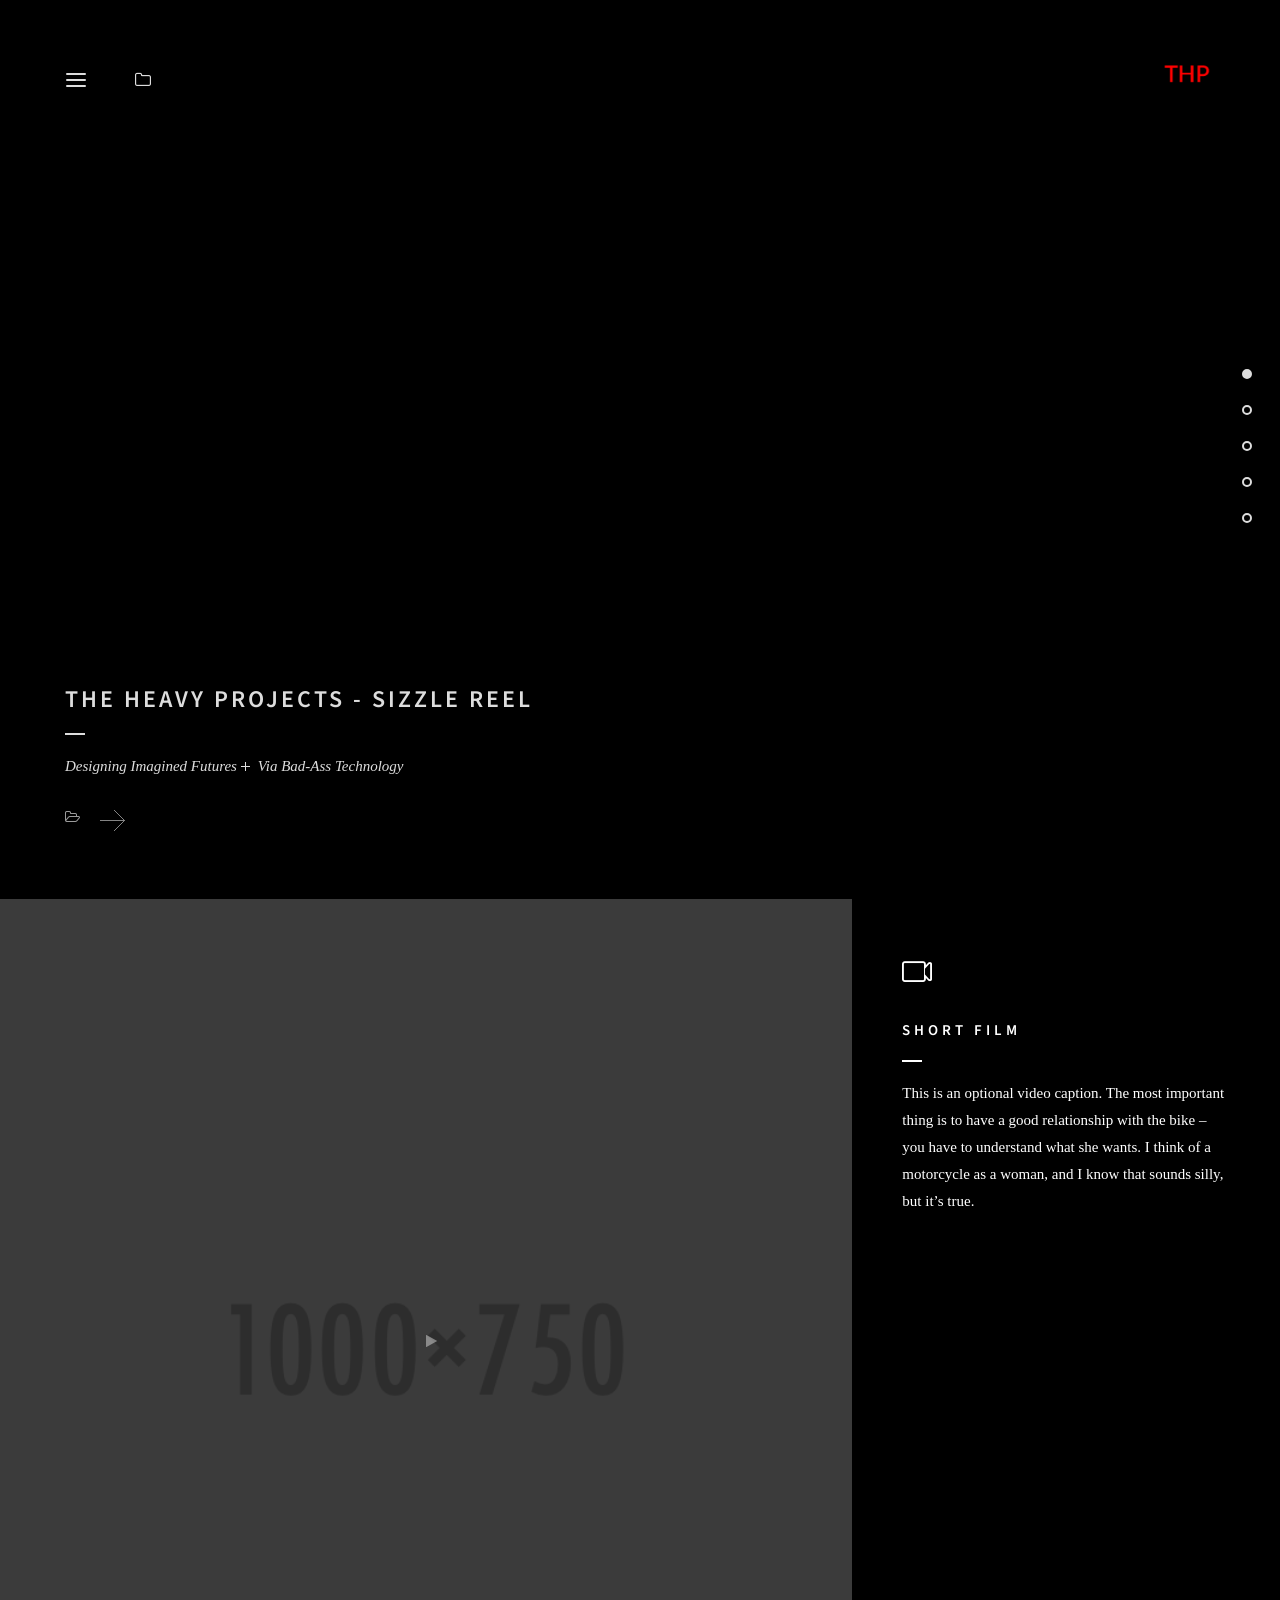
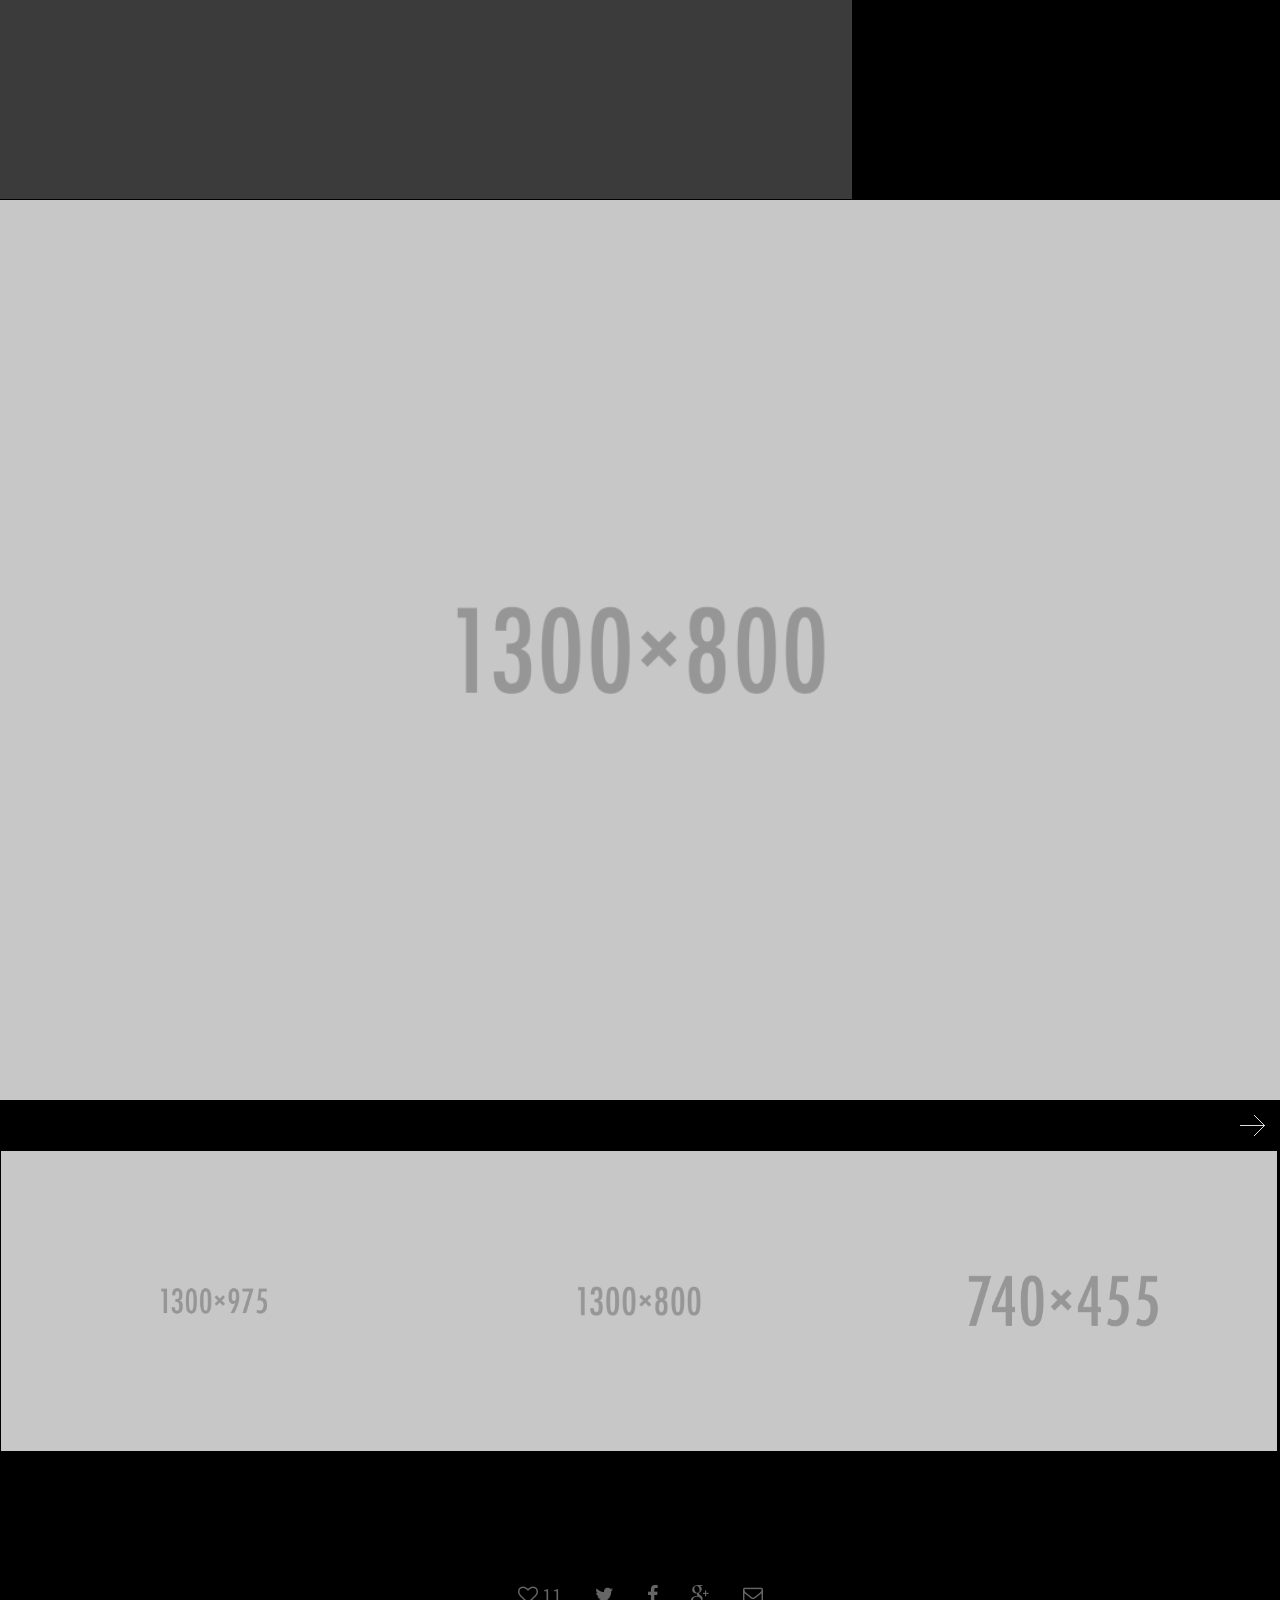
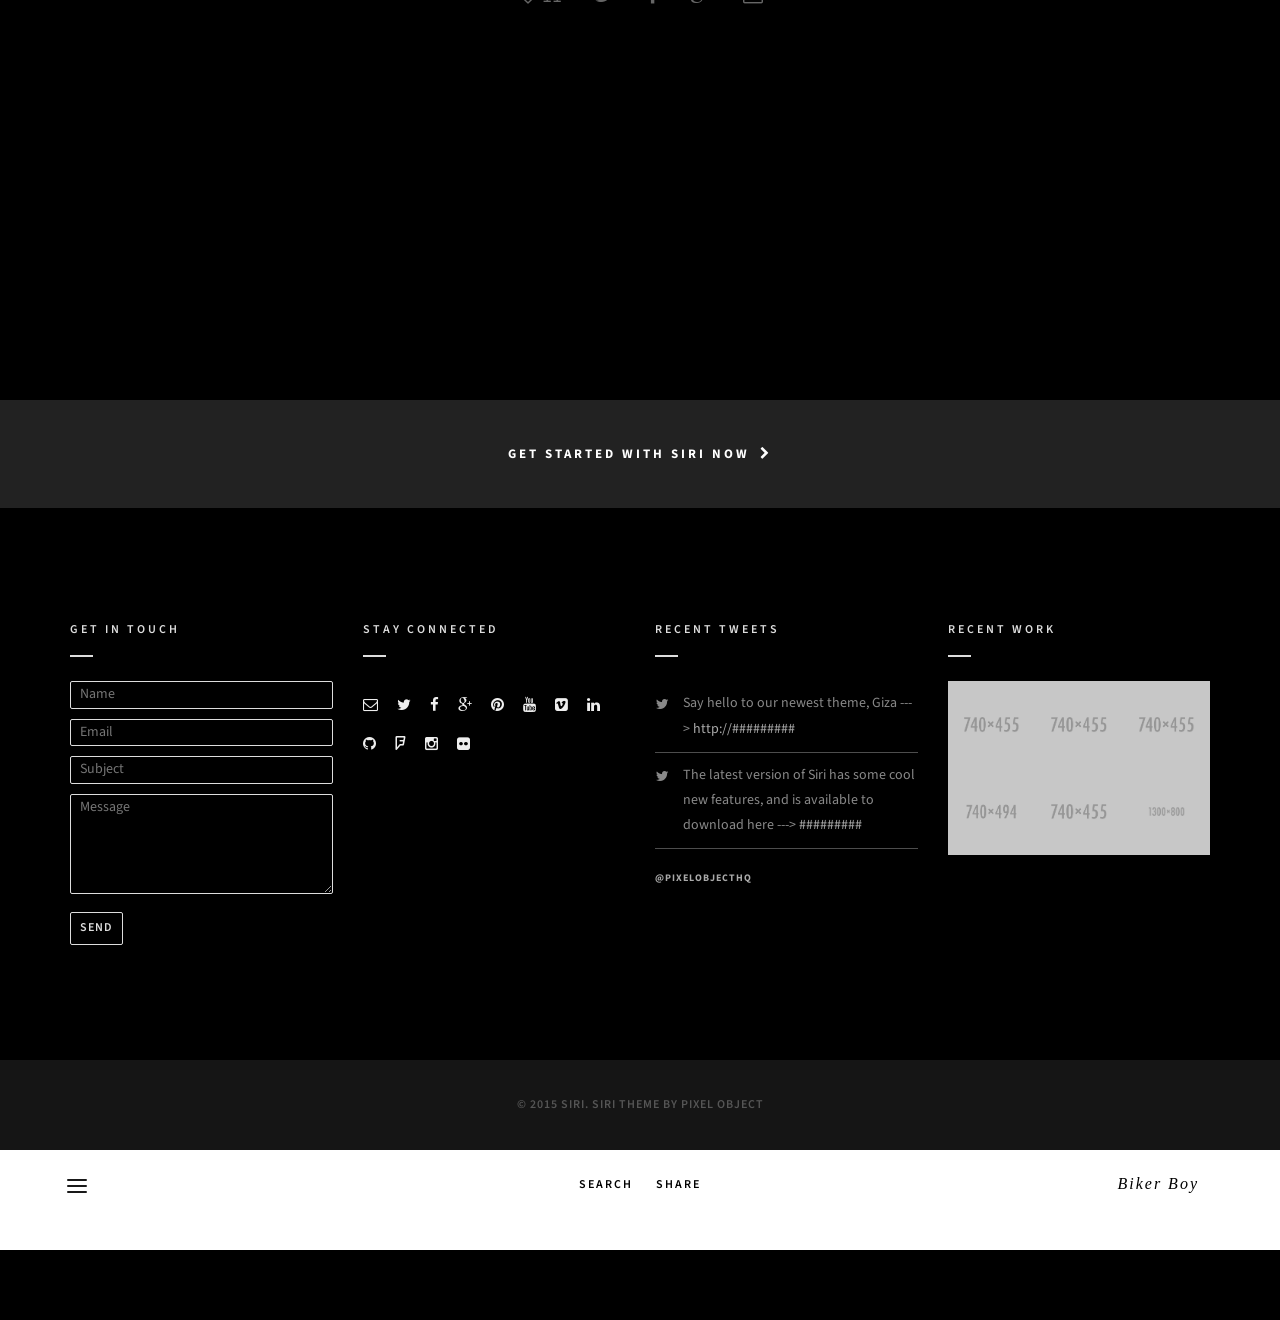
==== commit 42bfc31a: "Changed Biker Boy background omg" ====
--- a/HTML/heavy-sizzle.html
+++ b/HTML/heavy-sizzle.html
@@ -228,18 +228,22 @@
 
 
 					<div class="fullpage">
-						<div data-fptooltip="top" class="section section-slides-port white-content cover-center-background background-image-bike-mini">
+						<div data-fptooltip="top" class="section section-slides-port white-content cover-center-background background-image-sizzle-mini">
 							<!--[if IE 8]><img class="fullbackground-slide2" src="images/1300-800.png"/><![endif]-->
 							<div class="portfolio-info-top">
 								<div class="slider-image-inner-portfolio">
                                     <div class="po-column slider-caption-portfolio margin padding" data-delay="1700" data-animation="move-up-short">
-										<h1 class="standard-header">Biker Boy</h1>
+										<h1 class="standard-header">The Heavy Projects - Sizzle Reel</h1>
 
 
 										<div class="sepline-port"></div>
 
-										<div class="subtitle-port">Documentary <span class="cat-sep"></span> Photography
-											<span class="cat-sep"></span> Strategy <span class="cat-sep"></span>Technology
+										<div class="subtitle-port">
+                                                                  Designing
+                                                                  Imagined
+                                                                  Futures<span class="cat-sep"></span>
+                                                                  via Bad-Ass
+                                                                  Technology
 										</div>
 
 
--- a/HTML/theme/theme.css
+++ b/HTML/theme/theme.css
@@ -1488,8 +1488,8 @@
     background: url(../images/1300-750.png)
 }
 
-.background-image-bike-mini {
-    background: url(../images/1300-800.png);
+.background-image-sizzle-mini {
+    background: url(../images/perth-1300-762.jpg);
 }
 
 .tagcloud a {
@@ -1783,4 +1783,4 @@
 
 .padybot .footer-container-bottom{
     padding-bottom: 69px!important;
-}+}
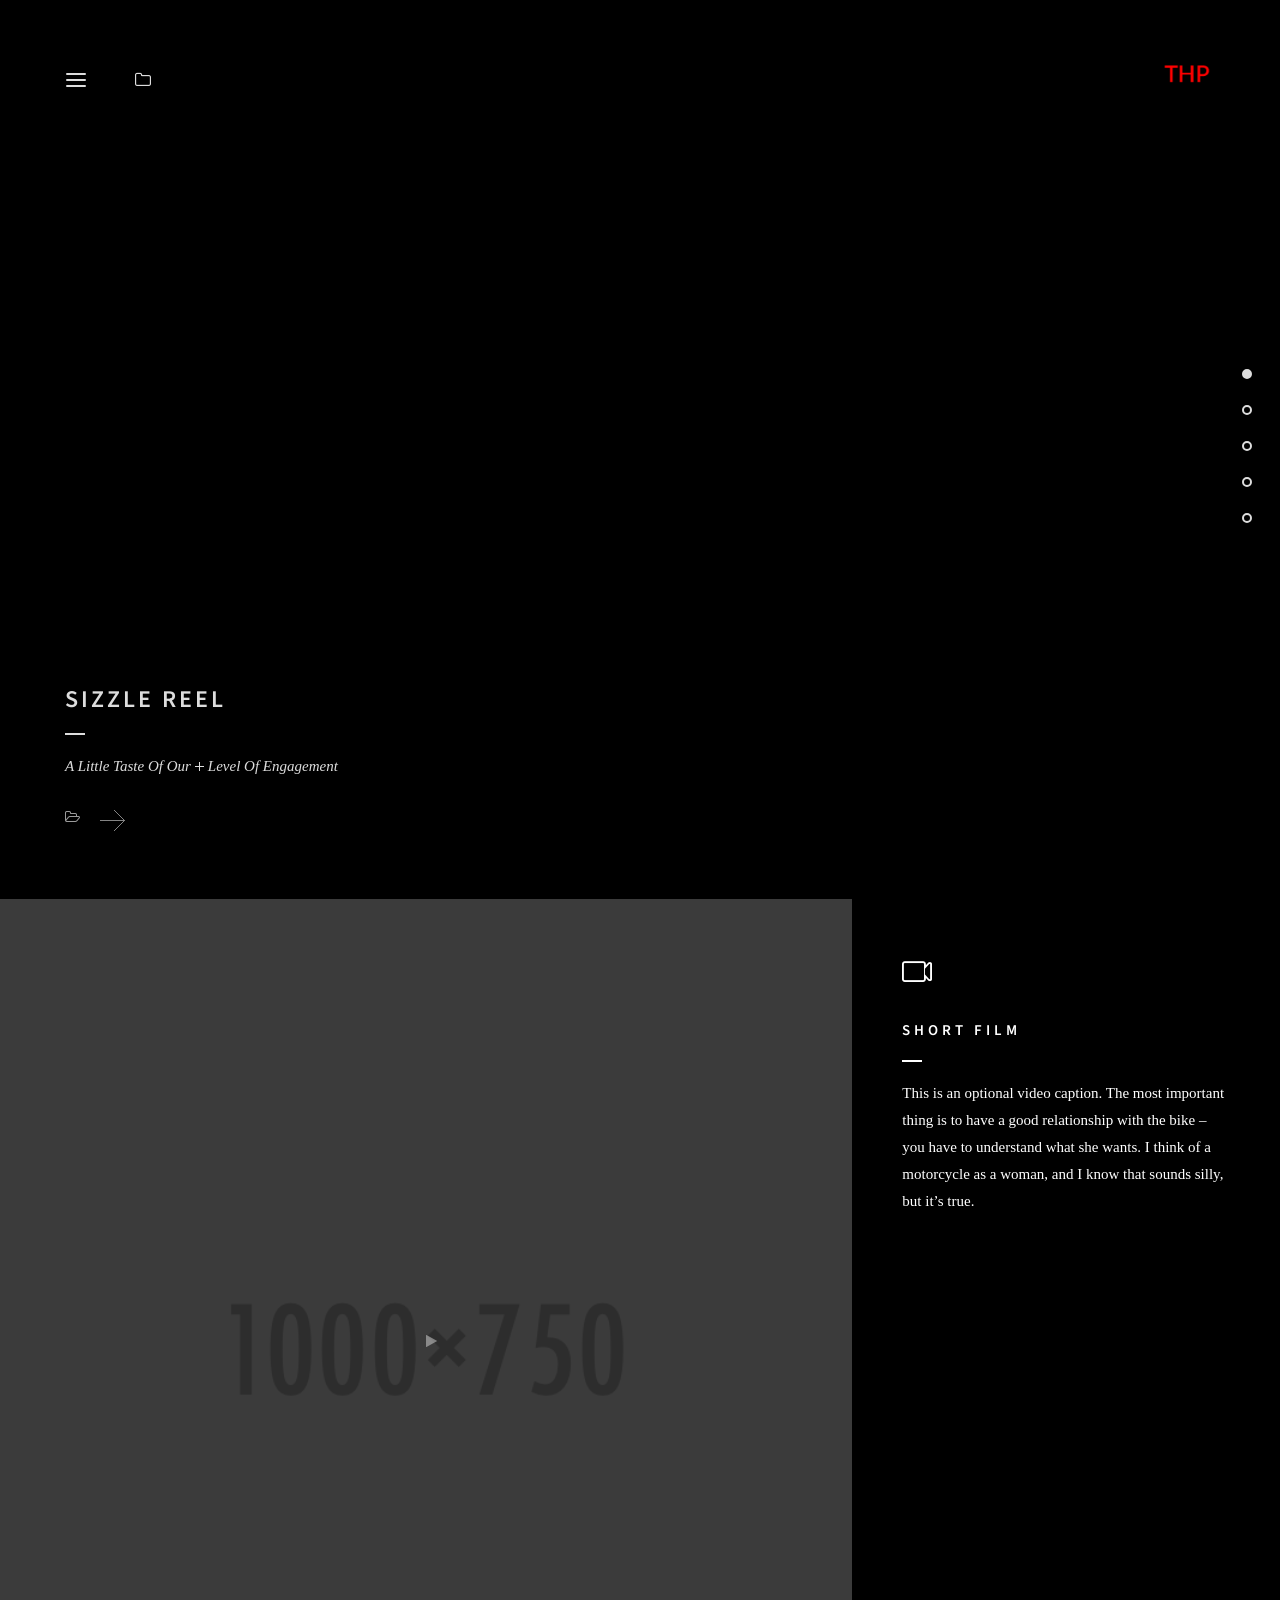
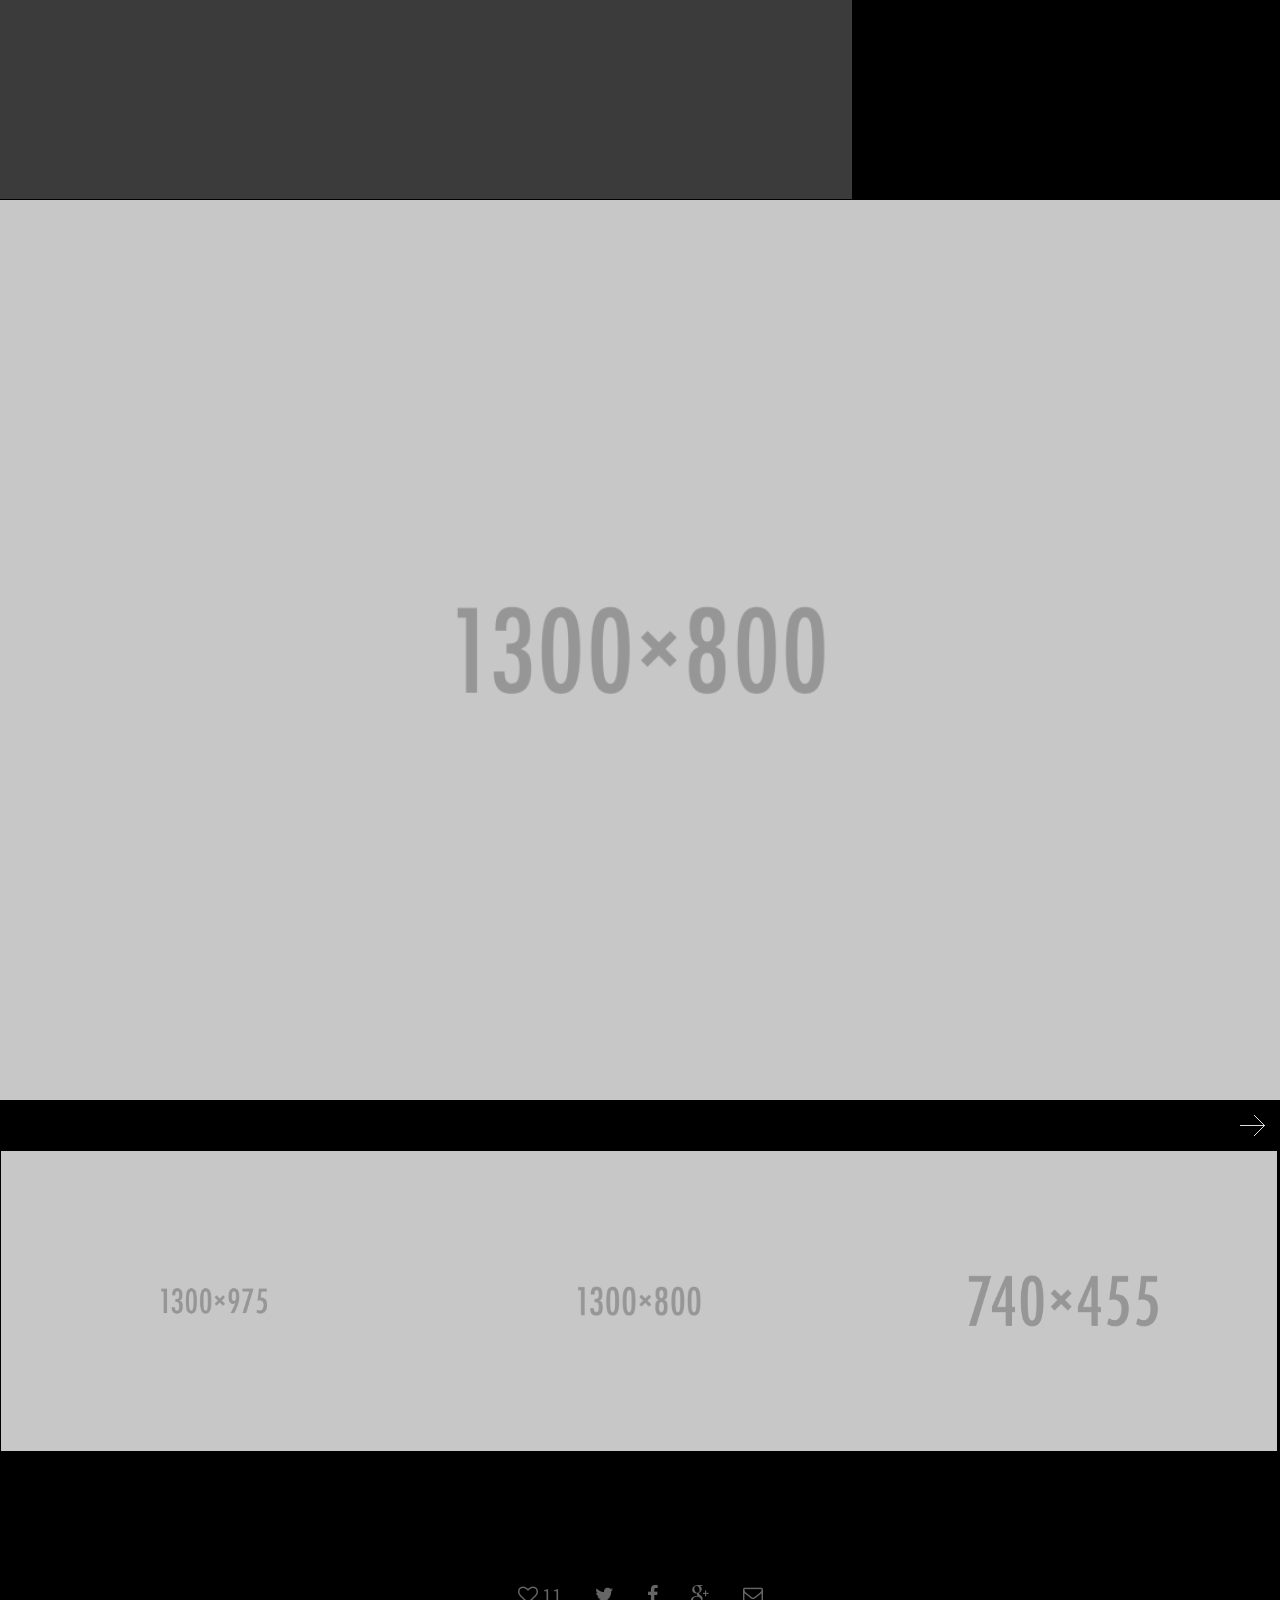
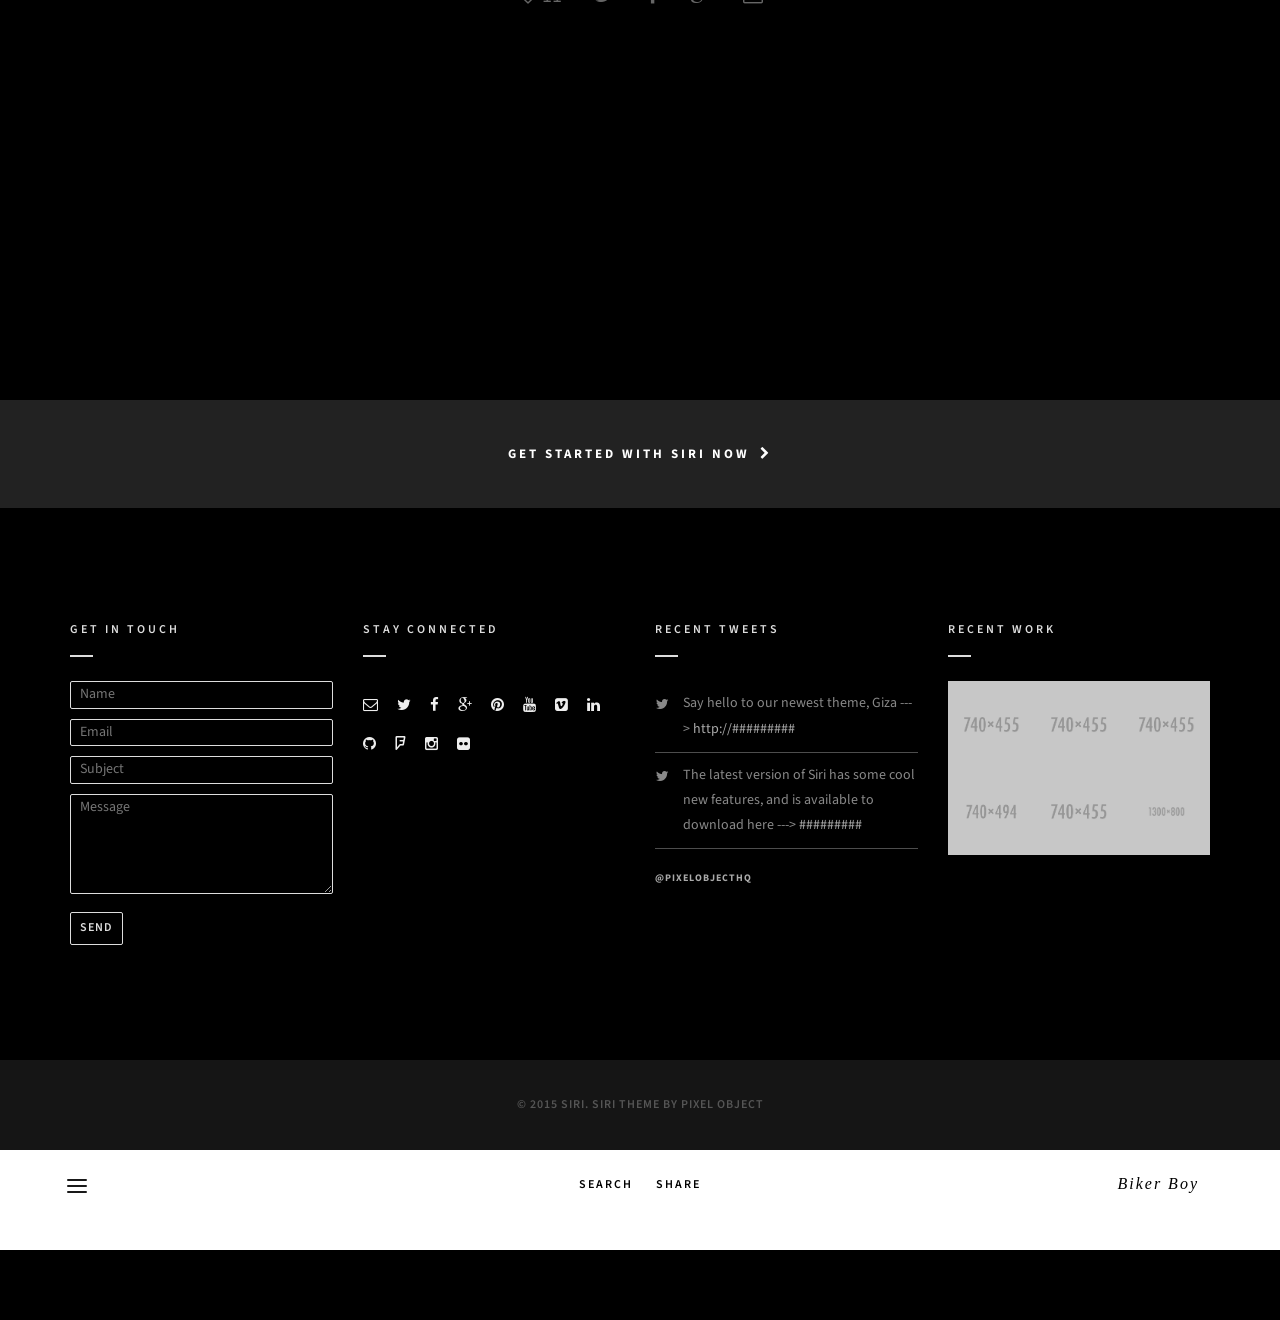
==== commit 61674cad: "light edits on index & sizzle" ====
--- a/HTML/heavy-sizzle.html
+++ b/HTML/heavy-sizzle.html
@@ -77,7 +77,7 @@
 				</div>
 
 				<p class="nav-para">
-					Our sizzle reel gives a quick sample of some of our notable projects, ranging from simple 2D AR overlays to 3D Digital Sculptures and beyond. </p>
+					Our sizzle reel gives a quick sample of some of our notable projects, ranging from simple 2D AR overlays to 3D Digital Sculptures, and beyond. </p>
 			</div>
 		</nav>
         <nav class="st-menu left st-effect-4 scroll-pane">
@@ -233,17 +233,13 @@
 							<div class="portfolio-info-top">
 								<div class="slider-image-inner-portfolio">
                                     <div class="po-column slider-caption-portfolio margin padding" data-delay="1700" data-animation="move-up-short">
-										<h1 class="standard-header">The Heavy Projects - Sizzle Reel</h1>
+										<h1 class="standard-header">Sizzle Reel</h1>
 
 
 										<div class="sepline-port"></div>
 
 										<div class="subtitle-port">
-                                                                  Designing
-                                                                  Imagined
-                                                                  Futures<span class="cat-sep"></span>
-                                                                  via Bad-Ass
-                                                                  Technology
+                                                                  A little taste of our<span class="cat-sep"></span>level of engagement
 										</div>
 
 
@@ -266,7 +262,7 @@
 
 
 						<section data-fptooltip="video" class="section section-slides-port section-slides-port-video"
-						         data-embed='<iframe src="//player.vimeo.com/video/13557939?title=0&amp;byline=0&amp;portrait=0&amp;autoplay=1&amp;loop=1" width="500" height="281" frameborder="0" webkitallowfullscreen mozallowfullscreen allowfullscreen></iframe>'>
+						         data-embed='<iframe src="//player.vimeo.com/video/121524782?title=0&amp;byline=0&amp;portrait=0&amp;autoplay=1&amp;loop=1" width="500" height="281" frameborder="0" webkitallowfullscreen mozallowfullscreen allowfullscreen></iframe>'>
 							<div class="container video-height-container">
 								<div class="row po-full-width video-height">
 									<div class="video-shade"></div>
